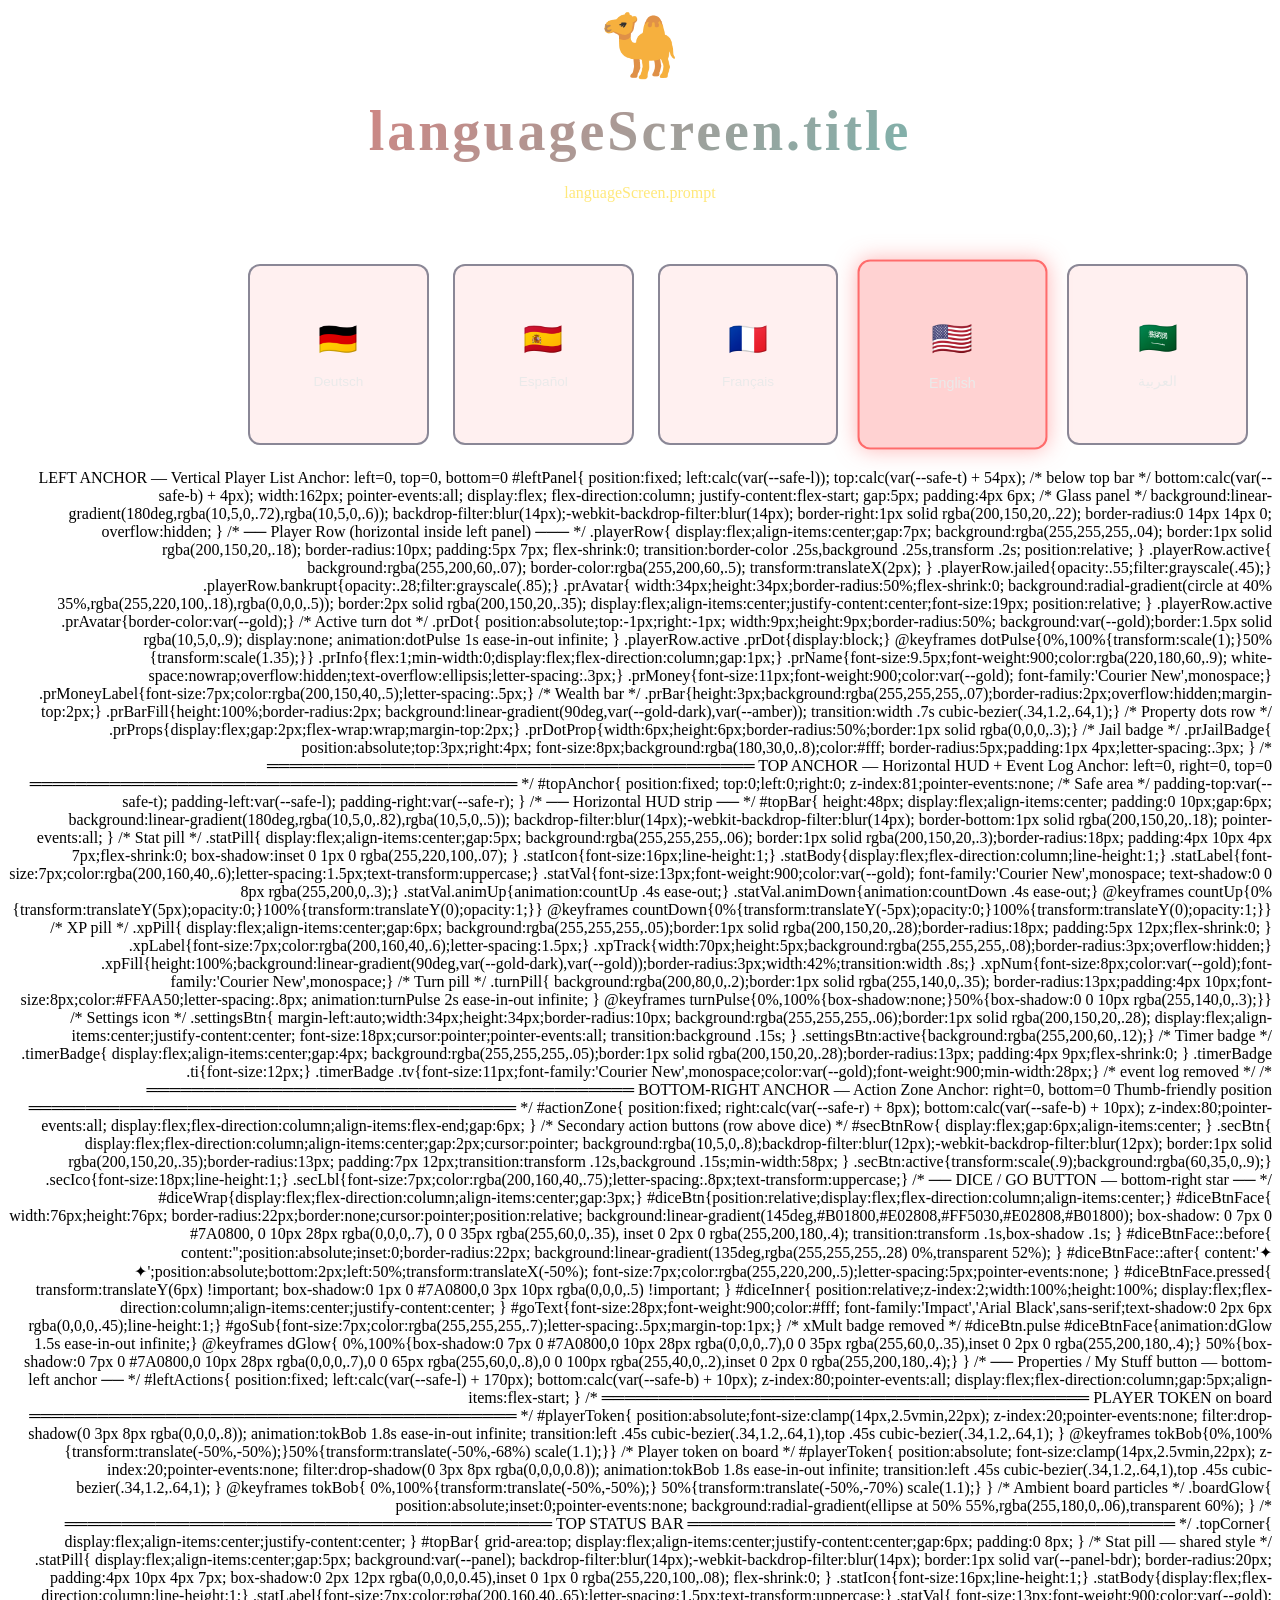
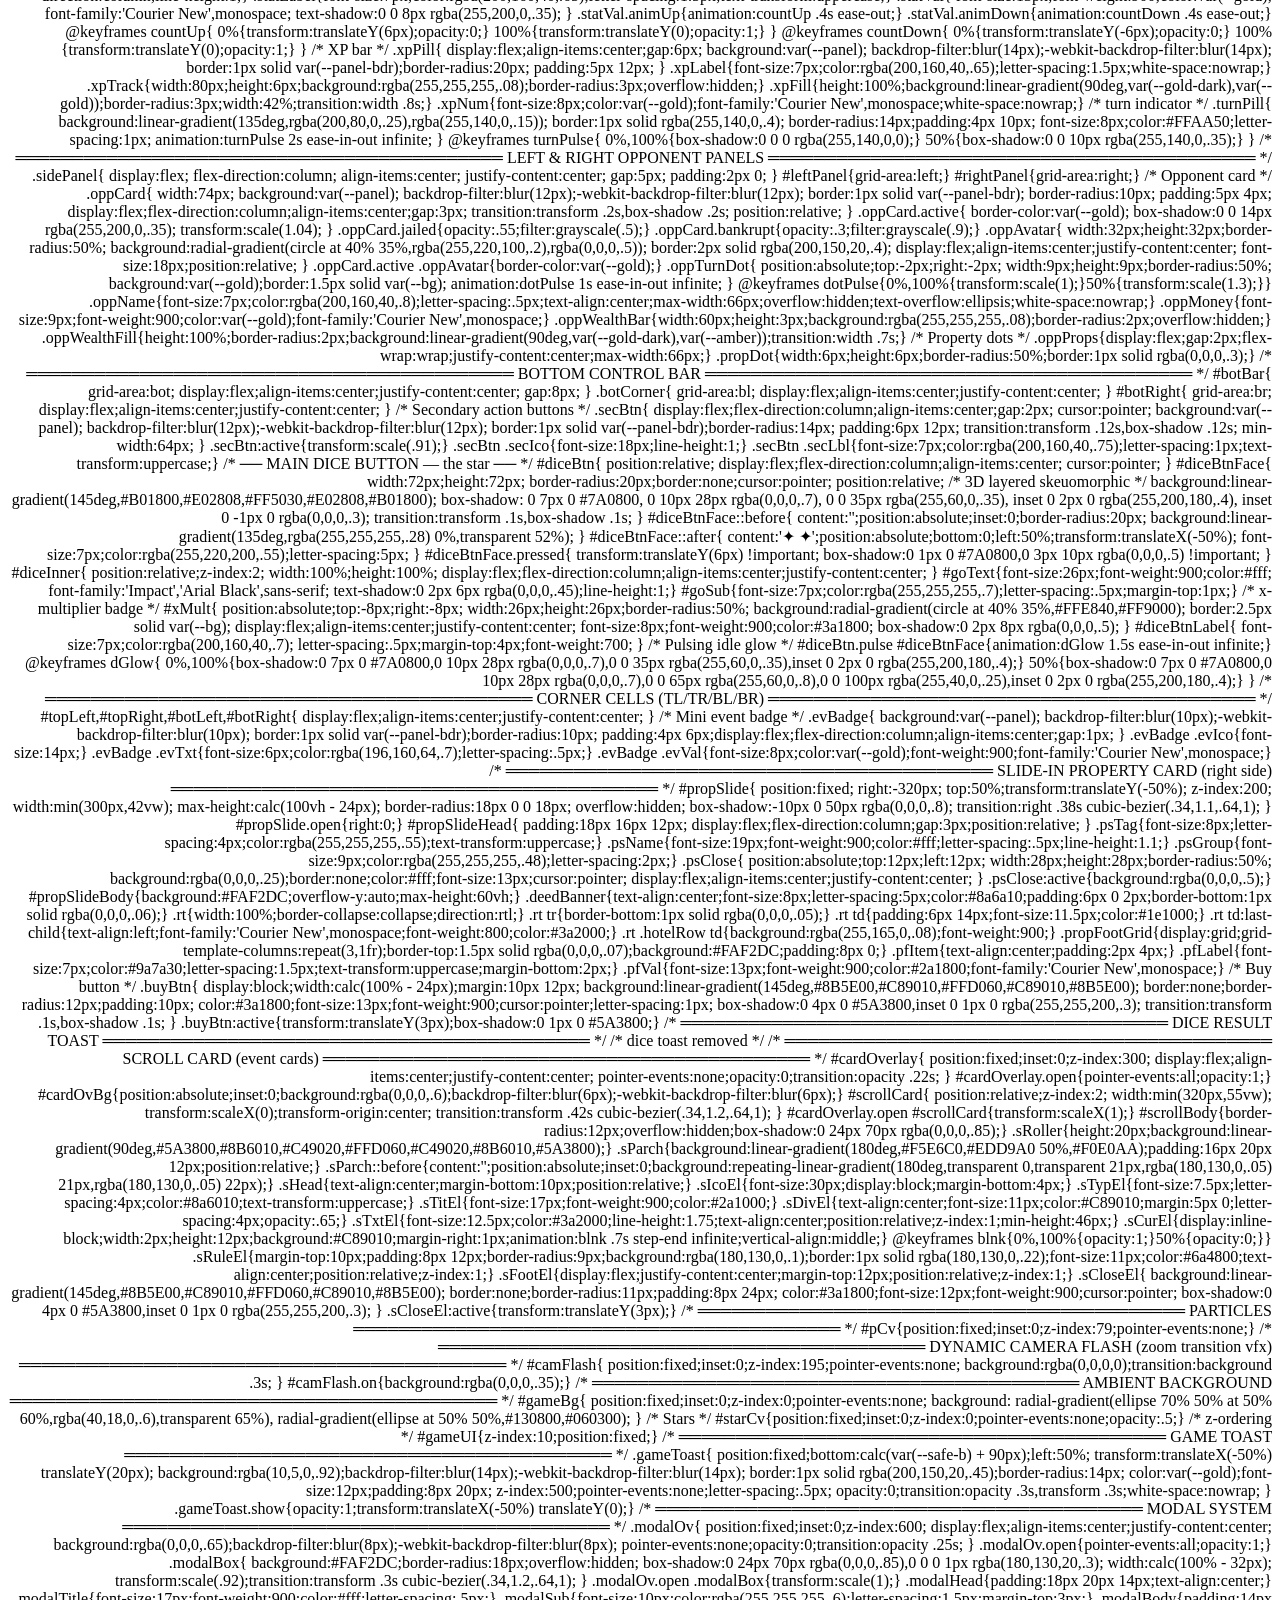
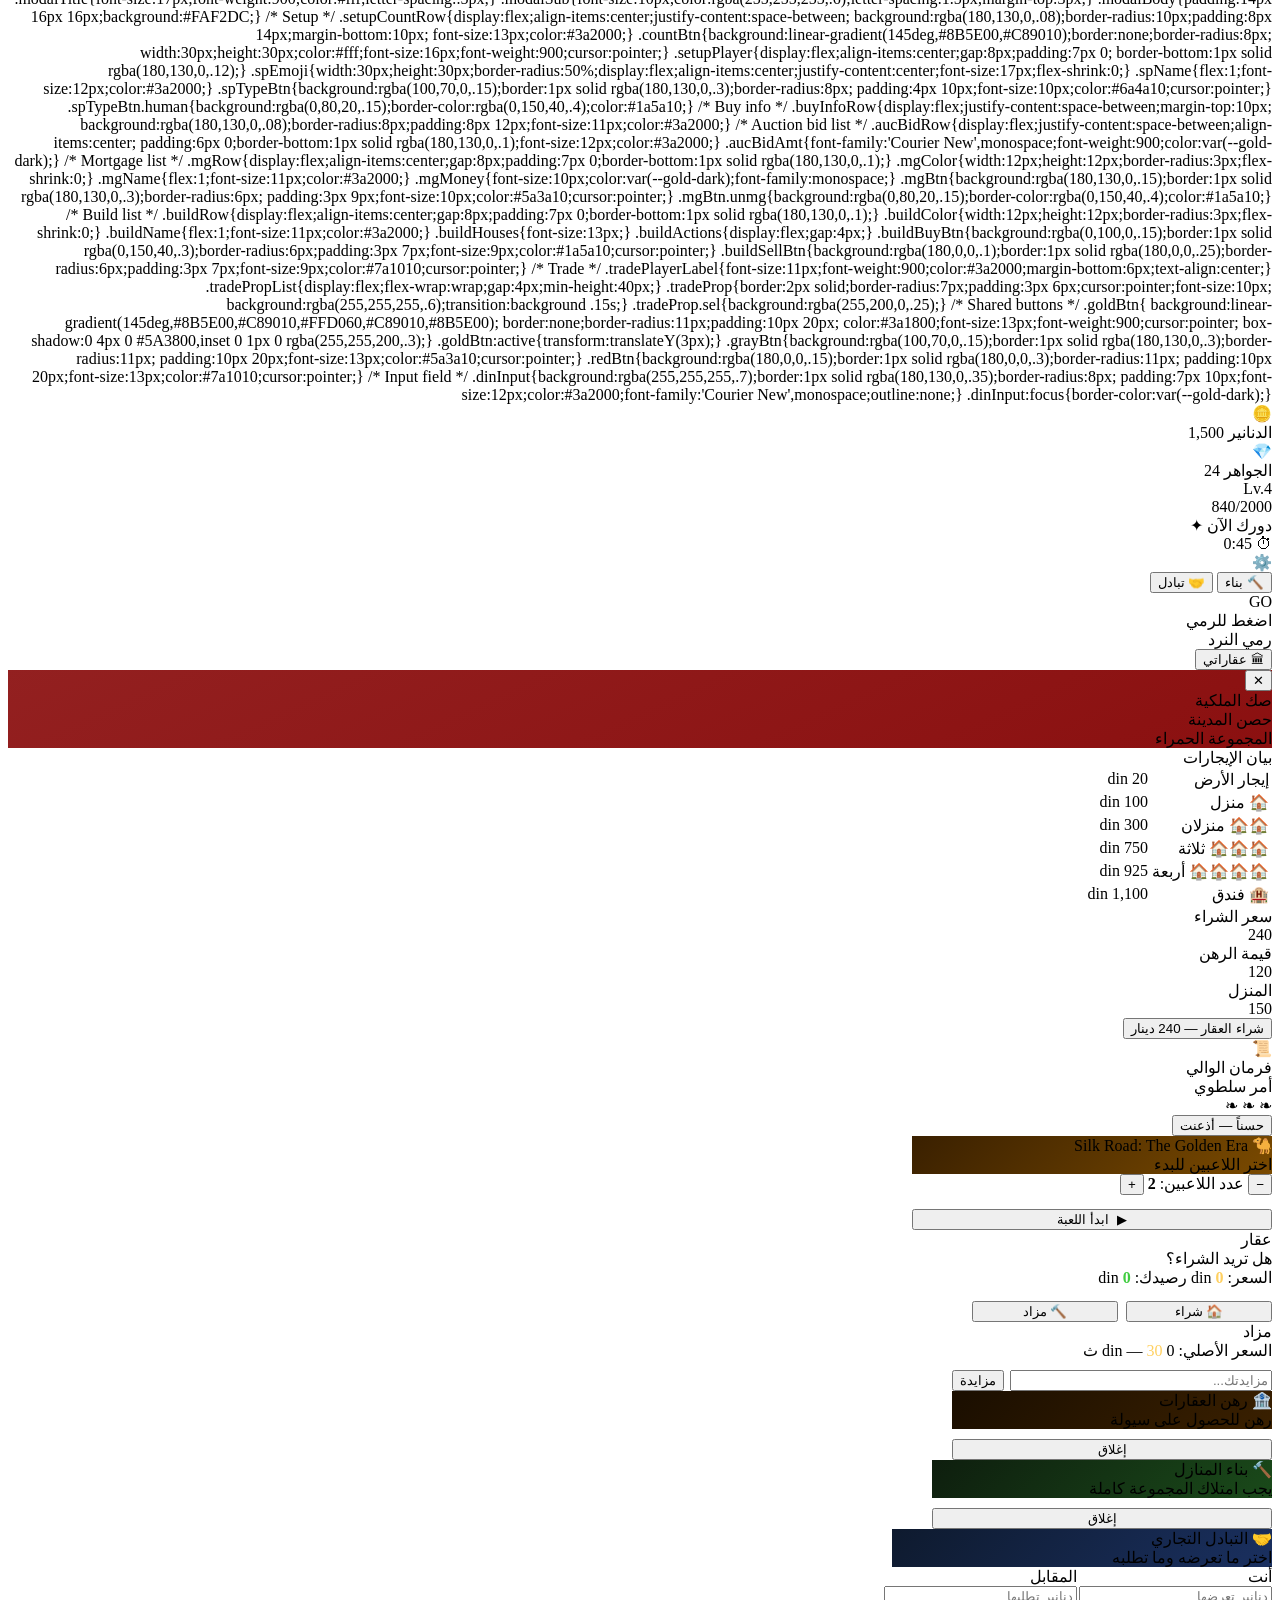
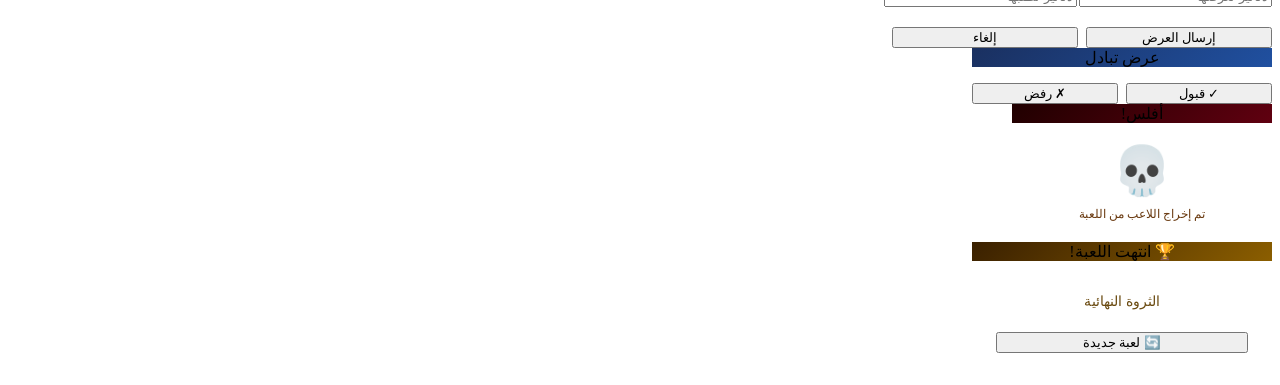
==== index.html @ a4ac985d "up" ====
<!DOCTYPE html>
<html lang="ar" dir="rtl">
<head>
  <meta charset="UTF-8">
  <meta name="viewport" content="width=device-width,initial-scale=1,maximum-scale=1,user-scalable=no,viewport-fit=cover">
  <title>درب الحرير 🐪</title>
  <link rel="stylesheet" href="./css/i18n.css">
</head>


<body>
  <div id="app"></div>

  <!-- Screen Scripts -->
<script src="js/system/i18n.js" type="module"></script>
    <script src="js/system/navigation.js" type="module"></script>

    <script src="js/screens/language.js" type="module"></script>
    <script src="js/screens/gamemode.js" type="module"></script>
    <script src="js/screens/newgame.js" type="module"></script>
    <script src="js/screens/game.js" type="module"></script>

    <script src="js/app.js" type="module"></script>

    <script src="js/main.js" type="module"></script>

</body>
</html>


LEFT ANCHOR — Vertical Player List
Anchor: left=0, top=0, bottom=0

#leftPanel{
  position:fixed;
  left:calc(var(--safe-l));
  top:calc(var(--safe-t) + 54px); /* below top bar */
  bottom:calc(var(--safe-b) + 4px);
  width:162px;
  pointer-events:all;
  display:flex;
  flex-direction:column;
  justify-content:flex-start;
  gap:5px;
  padding:4px 6px;
  /* Glass panel */
  background:linear-gradient(180deg,rgba(10,5,0,.72),rgba(10,5,0,.6));
  backdrop-filter:blur(14px);-webkit-backdrop-filter:blur(14px);
  border-right:1px solid rgba(200,150,20,.22);
  border-radius:0 14px 14px 0;
  overflow:hidden;
}

/* ── Player Row (horizontal inside left panel) ─── */
.playerRow{
  display:flex;align-items:center;gap:7px;
  background:rgba(255,255,255,.04);
  border:1px solid rgba(200,150,20,.18);
  border-radius:10px;
  padding:5px 7px;
  flex-shrink:0;
  transition:border-color .25s,background .25s,transform .2s;
  position:relative;
}
.playerRow.active{
  background:rgba(255,200,60,.07);
  border-color:rgba(255,200,60,.5);
  transform:translateX(2px);
}
.playerRow.jailed{opacity:.55;filter:grayscale(.45);}
.playerRow.bankrupt{opacity:.28;filter:grayscale(.85);}

.prAvatar{
  width:34px;height:34px;border-radius:50%;flex-shrink:0;
  background:radial-gradient(circle at 40% 35%,rgba(255,220,100,.18),rgba(0,0,0,.5));
  border:2px solid rgba(200,150,20,.35);
  display:flex;align-items:center;justify-content:center;font-size:19px;
  position:relative;
}
.playerRow.active .prAvatar{border-color:var(--gold);}

/* Active turn dot */
.prDot{
  position:absolute;top:-1px;right:-1px;
  width:9px;height:9px;border-radius:50%;
  background:var(--gold);border:1.5px solid rgba(10,5,0,.9);
  display:none;
  animation:dotPulse 1s ease-in-out infinite;
}
.playerRow.active .prDot{display:block;}
@keyframes dotPulse{0%,100%{transform:scale(1);}50%{transform:scale(1.35);}}

.prInfo{flex:1;min-width:0;display:flex;flex-direction:column;gap:1px;}
.prName{font-size:9.5px;font-weight:900;color:rgba(220,180,60,.9);
  white-space:nowrap;overflow:hidden;text-overflow:ellipsis;letter-spacing:.3px;}
.prMoney{font-size:11px;font-weight:900;color:var(--gold);
  font-family:'Courier New',monospace;}
.prMoneyLabel{font-size:7px;color:rgba(200,150,40,.5);letter-spacing:.5px;}

/* Wealth bar */
.prBar{height:3px;background:rgba(255,255,255,.07);border-radius:2px;overflow:hidden;margin-top:2px;}
.prBarFill{height:100%;border-radius:2px;
  background:linear-gradient(90deg,var(--gold-dark),var(--amber));
  transition:width .7s cubic-bezier(.34,1.2,.64,1);}

/* Property dots row */
.prProps{display:flex;gap:2px;flex-wrap:wrap;margin-top:2px;}
.prDotProp{width:6px;height:6px;border-radius:50%;border:1px solid rgba(0,0,0,.3);}

/* Jail badge */
.prJailBadge{
  position:absolute;top:3px;right:4px;
  font-size:8px;background:rgba(180,30,0,.8);color:#fff;
  border-radius:5px;padding:1px 4px;letter-spacing:.3px;
}

/* ═══════════════════════════════════════════
   TOP ANCHOR — Horizontal HUD + Event Log
   Anchor: left=0, right=0, top=0
═══════════════════════════════════════════ */
#topAnchor{
  position:fixed;
  top:0;left:0;right:0;
  z-index:81;pointer-events:none;
  /* Safe area */
  padding-top:var(--safe-t);
  padding-left:var(--safe-l);
  padding-right:var(--safe-r);
}

/* ── Horizontal HUD strip ── */
#topBar{
  height:48px;
  display:flex;align-items:center;
  padding:0 10px;gap:6px;
  background:linear-gradient(180deg,rgba(10,5,0,.82),rgba(10,5,0,.5));
  backdrop-filter:blur(14px);-webkit-backdrop-filter:blur(14px);
  border-bottom:1px solid rgba(200,150,20,.18);
  pointer-events:all;
}

/* Stat pill */
.statPill{
  display:flex;align-items:center;gap:5px;
  background:rgba(255,255,255,.06);
  border:1px solid rgba(200,150,20,.3);border-radius:18px;
  padding:4px 10px 4px 7px;flex-shrink:0;
  box-shadow:inset 0 1px 0 rgba(255,220,100,.07);
}
.statIcon{font-size:16px;line-height:1;}
.statBody{display:flex;flex-direction:column;line-height:1;}
.statLabel{font-size:7px;color:rgba(200,160,40,.6);letter-spacing:1.5px;text-transform:uppercase;}
.statVal{font-size:13px;font-weight:900;color:var(--gold);
  font-family:'Courier New',monospace;
  text-shadow:0 0 8px rgba(255,200,0,.3);}
.statVal.animUp{animation:countUp .4s ease-out;}
.statVal.animDown{animation:countDown .4s ease-out;}
@keyframes countUp{0%{transform:translateY(5px);opacity:0;}100%{transform:translateY(0);opacity:1;}}
@keyframes countDown{0%{transform:translateY(-5px);opacity:0;}100%{transform:translateY(0);opacity:1;}}

/* XP pill */
.xpPill{
  display:flex;align-items:center;gap:6px;
  background:rgba(255,255,255,.05);border:1px solid rgba(200,150,20,.28);border-radius:18px;
  padding:5px 12px;flex-shrink:0;
}
.xpLabel{font-size:7px;color:rgba(200,160,40,.6);letter-spacing:1.5px;}
.xpTrack{width:70px;height:5px;background:rgba(255,255,255,.08);border-radius:3px;overflow:hidden;}
.xpFill{height:100%;background:linear-gradient(90deg,var(--gold-dark),var(--gold));border-radius:3px;width:42%;transition:width .8s;}
.xpNum{font-size:8px;color:var(--gold);font-family:'Courier New',monospace;}

/* Turn pill */
.turnPill{
  background:rgba(200,80,0,.2);border:1px solid rgba(255,140,0,.35);
  border-radius:13px;padding:4px 10px;font-size:8px;color:#FFAA50;letter-spacing:.8px;
  animation:turnPulse 2s ease-in-out infinite;
}
@keyframes turnPulse{0%,100%{box-shadow:none;}50%{box-shadow:0 0 10px rgba(255,140,0,.3);}}

/* Settings icon */
.settingsBtn{
  margin-left:auto;width:34px;height:34px;border-radius:10px;
  background:rgba(255,255,255,.06);border:1px solid rgba(200,150,20,.28);
  display:flex;align-items:center;justify-content:center;
  font-size:18px;cursor:pointer;pointer-events:all;
  transition:background .15s;
}
.settingsBtn:active{background:rgba(255,200,60,.12);}

/* Timer badge */
.timerBadge{
  display:flex;align-items:center;gap:4px;
  background:rgba(255,255,255,.05);border:1px solid rgba(200,150,20,.28);border-radius:13px;
  padding:4px 9px;flex-shrink:0;
}
.timerBadge .ti{font-size:12px;}
.timerBadge .tv{font-size:11px;font-family:'Courier New',monospace;color:var(--gold);font-weight:900;min-width:28px;}

/* event log removed */

/* ═══════════════════════════════════════════
   BOTTOM-RIGHT ANCHOR — Action Zone
   Anchor: right=0, bottom=0
   Thumb-friendly position
═══════════════════════════════════════════ */
#actionZone{
  position:fixed;
  right:calc(var(--safe-r) + 8px);
  bottom:calc(var(--safe-b) + 10px);
  z-index:80;pointer-events:all;
  display:flex;flex-direction:column;align-items:flex-end;gap:6px;
}

/* Secondary action buttons (row above dice) */
#secBtnRow{
  display:flex;gap:6px;align-items:center;
}
.secBtn{
  display:flex;flex-direction:column;align-items:center;gap:2px;cursor:pointer;
  background:rgba(10,5,0,.8);backdrop-filter:blur(12px);-webkit-backdrop-filter:blur(12px);
  border:1px solid rgba(200,150,20,.35);border-radius:13px;
  padding:7px 12px;transition:transform .12s,background .15s;min-width:58px;
}
.secBtn:active{transform:scale(.9);background:rgba(60,35,0,.9);}
.secIco{font-size:18px;line-height:1;}
.secLbl{font-size:7px;color:rgba(200,160,40,.75);letter-spacing:.8px;text-transform:uppercase;}

/* ── DICE / GO BUTTON — bottom-right star ── */
#diceWrap{display:flex;flex-direction:column;align-items:center;gap:3px;}
#diceBtn{position:relative;display:flex;flex-direction:column;align-items:center;}

#diceBtnFace{
  width:76px;height:76px;
  border-radius:22px;border:none;cursor:pointer;position:relative;
  background:linear-gradient(145deg,#B01800,#E02808,#FF5030,#E02808,#B01800);
  box-shadow:
    0 7px 0 #7A0800,
    0 10px 28px rgba(0,0,0,.7),
    0 0 35px rgba(255,60,0,.35),
    inset 0 2px 0 rgba(255,200,180,.4);
  transition:transform .1s,box-shadow .1s;
}
#diceBtnFace::before{
  content:'';position:absolute;inset:0;border-radius:22px;
  background:linear-gradient(135deg,rgba(255,255,255,.28) 0%,transparent 52%);
}
#diceBtnFace::after{
  content:'✦ ✦';position:absolute;bottom:2px;left:50%;transform:translateX(-50%);
  font-size:7px;color:rgba(255,220,200,.5);letter-spacing:5px;pointer-events:none;
}
#diceBtnFace.pressed{
  transform:translateY(6px) !important;
  box-shadow:0 1px 0 #7A0800,0 3px 10px rgba(0,0,0,.5) !important;
}
#diceInner{
  position:relative;z-index:2;width:100%;height:100%;
  display:flex;flex-direction:column;align-items:center;justify-content:center;
}
#goText{font-size:28px;font-weight:900;color:#fff;
  font-family:'Impact','Arial Black',sans-serif;text-shadow:0 2px 6px rgba(0,0,0,.45);line-height:1;}
#goSub{font-size:7px;color:rgba(255,255,255,.7);letter-spacing:.5px;margin-top:1px;}
/* xMult badge removed */
#diceBtn.pulse #diceBtnFace{animation:dGlow 1.5s ease-in-out infinite;}
@keyframes dGlow{
  0%,100%{box-shadow:0 7px 0 #7A0800,0 10px 28px rgba(0,0,0,.7),0 0 35px rgba(255,60,0,.35),inset 0 2px 0 rgba(255,200,180,.4);}
  50%{box-shadow:0 7px 0 #7A0800,0 10px 28px rgba(0,0,0,.7),0 0 65px rgba(255,60,0,.8),0 0 100px rgba(255,40,0,.2),inset 0 2px 0 rgba(255,200,180,.4);}
}

/* ── Properties / My Stuff button — bottom-left anchor ── */
#leftActions{
  position:fixed;
  left:calc(var(--safe-l) + 170px);
  bottom:calc(var(--safe-b) + 10px);
  z-index:80;pointer-events:all;
  display:flex;flex-direction:column;gap:5px;align-items:flex-start;
}

/* ═══════════════════════════════════════════
   PLAYER TOKEN on board
═══════════════════════════════════════════ */
#playerToken{
  position:absolute;font-size:clamp(14px,2.5vmin,22px);
  z-index:20;pointer-events:none;
  filter:drop-shadow(0 3px 8px rgba(0,0,0,.8));
  animation:tokBob 1.8s ease-in-out infinite;
  transition:left .45s cubic-bezier(.34,1.2,.64,1),top .45s cubic-bezier(.34,1.2,.64,1);
}
@keyframes tokBob{0%,100%{transform:translate(-50%,-50%);}50%{transform:translate(-50%,-68%) scale(1.1);}}

/* Player token on board */
#playerToken{
  position:absolute;
  font-size:clamp(14px,2.5vmin,22px);
  z-index:20;pointer-events:none;
  filter:drop-shadow(0 3px 8px rgba(0,0,0,0.8));
  animation:tokBob 1.8s ease-in-out infinite;
  transition:left .45s cubic-bezier(.34,1.2,.64,1),top .45s cubic-bezier(.34,1.2,.64,1);
}
@keyframes tokBob{
  0%,100%{transform:translate(-50%,-50%);}
  50%{transform:translate(-50%,-70%) scale(1.1);}
}

/* Ambient board particles */
.boardGlow{
  position:absolute;inset:0;pointer-events:none;
  background:radial-gradient(ellipse at 50% 55%,rgba(255,180,0,.06),transparent 60%);
}

/* ═══════════════════════════════════════════
   TOP STATUS BAR
═══════════════════════════════════════════ */
.topCorner{
  display:flex;align-items:center;justify-content:center;
}
#topBar{
  grid-area:top;
  display:flex;align-items:center;justify-content:center;gap:6px;
  padding:0 8px;
}

/* Stat pill — shared style */
.statPill{
  display:flex;align-items:center;gap:5px;
  background:var(--panel);
  backdrop-filter:blur(14px);-webkit-backdrop-filter:blur(14px);
  border:1px solid var(--panel-bdr);
  border-radius:20px;
  padding:4px 10px 4px 7px;
  box-shadow:0 2px 12px rgba(0,0,0,0.45),inset 0 1px 0 rgba(255,220,100,.08);
  flex-shrink:0;
}
.statIcon{font-size:16px;line-height:1;}
.statBody{display:flex;flex-direction:column;line-height:1;}
.statLabel{font-size:7px;color:rgba(200,160,40,.65);letter-spacing:1.5px;text-transform:uppercase;}
.statVal{
  font-size:13px;font-weight:900;color:var(--gold);
  font-family:'Courier New',monospace;
  text-shadow:0 0 8px rgba(255,200,0,.35);
}
.statVal.animUp{animation:countUp .4s ease-out;}
.statVal.animDown{animation:countDown .4s ease-out;}
@keyframes countUp{
  0%{transform:translateY(6px);opacity:0;}
  100%{transform:translateY(0);opacity:1;}
}
@keyframes countDown{
  0%{transform:translateY(-6px);opacity:0;}
  100%{transform:translateY(0);opacity:1;}
}

/* XP bar */
.xpPill{
  display:flex;align-items:center;gap:6px;
  background:var(--panel);
  backdrop-filter:blur(14px);-webkit-backdrop-filter:blur(14px);
  border:1px solid var(--panel-bdr);border-radius:20px;
  padding:5px 12px;
}
.xpLabel{font-size:7px;color:rgba(200,160,40,.65);letter-spacing:1.5px;white-space:nowrap;}
.xpTrack{width:80px;height:6px;background:rgba(255,255,255,.08);border-radius:3px;overflow:hidden;}
.xpFill{height:100%;background:linear-gradient(90deg,var(--gold-dark),var(--gold));border-radius:3px;width:42%;transition:width .8s;}
.xpNum{font-size:8px;color:var(--gold);font-family:'Courier New',monospace;white-space:nowrap;}

/* turn indicator */
.turnPill{
  background:linear-gradient(135deg,rgba(200,80,0,.25),rgba(255,140,0,.15));
  border:1px solid rgba(255,140,0,.4);
  border-radius:14px;padding:4px 10px;
  font-size:8px;color:#FFAA50;letter-spacing:1px;
  animation:turnPulse 2s ease-in-out infinite;
}
@keyframes turnPulse{
  0%,100%{box-shadow:0 0 0 rgba(255,140,0,0);}
  50%{box-shadow:0 0 10px rgba(255,140,0,.35);}
}

/* ═══════════════════════════════════════════
   LEFT & RIGHT OPPONENT PANELS
═══════════════════════════════════════════ */
.sidePanel{
  display:flex;
  flex-direction:column;
  align-items:center;
  justify-content:center;
  gap:5px;
  padding:2px 0;
}
#leftPanel{grid-area:left;}
#rightPanel{grid-area:right;}

/* Opponent card */
.oppCard{
  width:74px;
  background:var(--panel);
  backdrop-filter:blur(12px);-webkit-backdrop-filter:blur(12px);
  border:1px solid var(--panel-bdr);
  border-radius:10px;
  padding:5px 4px;
  display:flex;flex-direction:column;align-items:center;gap:3px;
  transition:transform .2s,box-shadow .2s;
  position:relative;
}
.oppCard.active{
  border-color:var(--gold);
  box-shadow:0 0 14px rgba(255,200,0,.35);
  transform:scale(1.04);
}
.oppCard.jailed{opacity:.55;filter:grayscale(.5);}
.oppCard.bankrupt{opacity:.3;filter:grayscale(.9);}

.oppAvatar{
  width:32px;height:32px;border-radius:50%;
  background:radial-gradient(circle at 40% 35%,rgba(255,220,100,.2),rgba(0,0,0,.5));
  border:2px solid rgba(200,150,20,.4);
  display:flex;align-items:center;justify-content:center;
  font-size:18px;position:relative;
}
.oppCard.active .oppAvatar{border-color:var(--gold);}
.oppTurnDot{
  position:absolute;top:-2px;right:-2px;
  width:9px;height:9px;border-radius:50%;
  background:var(--gold);border:1.5px solid var(--bg);
  animation:dotPulse 1s ease-in-out infinite;
}
@keyframes dotPulse{0%,100%{transform:scale(1);}50%{transform:scale(1.3);}}

.oppName{font-size:7px;color:rgba(200,160,40,.8);letter-spacing:.5px;text-align:center;max-width:66px;overflow:hidden;text-overflow:ellipsis;white-space:nowrap;}
.oppMoney{font-size:9px;font-weight:900;color:var(--gold);font-family:'Courier New',monospace;}
.oppWealthBar{width:60px;height:3px;background:rgba(255,255,255,.08);border-radius:2px;overflow:hidden;}
.oppWealthFill{height:100%;border-radius:2px;background:linear-gradient(90deg,var(--gold-dark),var(--amber));transition:width .7s;}

/* Property dots */
.oppProps{display:flex;gap:2px;flex-wrap:wrap;justify-content:center;max-width:66px;}
.propDot{width:6px;height:6px;border-radius:50%;border:1px solid rgba(0,0,0,.3);}

/* ═══════════════════════════════════════════
   BOTTOM CONTROL BAR
═══════════════════════════════════════════ */
#botBar{
  grid-area:bot;
  display:flex;align-items:center;justify-content:center;
  gap:8px;
}
.botCorner{
  grid-area:bl;
  display:flex;align-items:center;justify-content:center;
}
#botRight{
  grid-area:br;
  display:flex;align-items:center;justify-content:center;
}

/* Secondary action buttons */
.secBtn{
  display:flex;flex-direction:column;align-items:center;gap:2px;
  cursor:pointer;
  background:var(--panel);
  backdrop-filter:blur(12px);-webkit-backdrop-filter:blur(12px);
  border:1px solid var(--panel-bdr);border-radius:14px;
  padding:6px 12px;
  transition:transform .12s,box-shadow .12s;
  min-width:64px;
}
.secBtn:active{transform:scale(.91);}
.secBtn .secIco{font-size:18px;line-height:1;}
.secBtn .secLbl{font-size:7px;color:rgba(200,160,40,.75);letter-spacing:1px;text-transform:uppercase;}

/* ── MAIN DICE BUTTON — the star ── */
#diceBtn{
  position:relative;
  display:flex;flex-direction:column;align-items:center;
  cursor:pointer;
}

#diceBtnFace{
  width:72px;height:72px;
  border-radius:20px;border:none;cursor:pointer;
  position:relative;
  /* 3D layered skeuomorphic */
  background:linear-gradient(145deg,#B01800,#E02808,#FF5030,#E02808,#B01800);
  box-shadow:
    0 7px 0 #7A0800,
    0 10px 28px rgba(0,0,0,.7),
    0 0 35px rgba(255,60,0,.35),
    inset 0 2px 0 rgba(255,200,180,.4),
    inset 0 -1px 0 rgba(0,0,0,.3);
  transition:transform .1s,box-shadow .1s;
}
#diceBtnFace::before{
  content:'';position:absolute;inset:0;border-radius:20px;
  background:linear-gradient(135deg,rgba(255,255,255,.28) 0%,transparent 52%);
}
#diceBtnFace::after{
  content:'✦ ✦';position:absolute;bottom:0;left:50%;transform:translateX(-50%);
  font-size:7px;color:rgba(255,220,200,.55);letter-spacing:5px;
}
#diceBtnFace.pressed{
  transform:translateY(6px) !important;
  box-shadow:0 1px 0 #7A0800,0 3px 10px rgba(0,0,0,.5) !important;
}
#diceInner{
  position:relative;z-index:2;
  width:100%;height:100%;
  display:flex;flex-direction:column;align-items:center;justify-content:center;
}
#goText{font-size:26px;font-weight:900;color:#fff;
  font-family:'Impact','Arial Black',sans-serif;
  text-shadow:0 2px 6px rgba(0,0,0,.45);line-height:1;}
#goSub{font-size:7px;color:rgba(255,255,255,.7);letter-spacing:.5px;margin-top:1px;}

/* x-multiplier badge */
#xMult{
  position:absolute;top:-8px;right:-8px;
  width:26px;height:26px;border-radius:50%;
  background:radial-gradient(circle at 40% 35%,#FFE840,#FF9000);
  border:2.5px solid var(--bg);
  display:flex;align-items:center;justify-content:center;
  font-size:8px;font-weight:900;color:#3a1800;
  box-shadow:0 2px 8px rgba(0,0,0,.5);
}
#diceBtnLabel{
  font-size:7px;color:rgba(200,160,40,.7);
  letter-spacing:.5px;margin-top:4px;font-weight:700;
}

/* Pulsing idle glow */
#diceBtn.pulse #diceBtnFace{animation:dGlow 1.5s ease-in-out infinite;}
@keyframes dGlow{
  0%,100%{box-shadow:0 7px 0 #7A0800,0 10px 28px rgba(0,0,0,.7),0 0 35px rgba(255,60,0,.35),inset 0 2px 0 rgba(255,200,180,.4);}
  50%{box-shadow:0 7px 0 #7A0800,0 10px 28px rgba(0,0,0,.7),0 0 65px rgba(255,60,0,.8),0 0 100px rgba(255,40,0,.25),inset 0 2px 0 rgba(255,200,180,.4);}
}

/* ═══════════════════════════════════════════
   CORNER CELLS (TL/TR/BL/BR)
═══════════════════════════════════════════ */
#topLeft,#topRight,#botLeft,#botRight{
  display:flex;align-items:center;justify-content:center;
}
/* Mini event badge */
.evBadge{
  background:var(--panel);
  backdrop-filter:blur(10px);-webkit-backdrop-filter:blur(10px);
  border:1px solid var(--panel-bdr);border-radius:10px;
  padding:4px 6px;display:flex;flex-direction:column;align-items:center;gap:1px;
}
.evBadge .evIco{font-size:14px;}
.evBadge .evTxt{font-size:6px;color:rgba(196,160,64,.7);letter-spacing:.5px;}
.evBadge .evVal{font-size:8px;color:var(--gold);font-weight:900;font-family:'Courier New',monospace;}

/* ═══════════════════════════════════════════
   SLIDE-IN PROPERTY CARD (right side)
═══════════════════════════════════════════ */
#propSlide{
  position:fixed;
  right:-320px;
  top:50%;transform:translateY(-50%);
  z-index:200;
  width:min(300px,42vw);
  max-height:calc(100vh - 24px);
  border-radius:18px 0 0 18px;
  overflow:hidden;
  box-shadow:-10px 0 50px rgba(0,0,0,.8);
  transition:right .38s cubic-bezier(.34,1.1,.64,1);
}
#propSlide.open{right:0;}

#propSlideHead{
  padding:18px 16px 12px;
  display:flex;flex-direction:column;gap:3px;position:relative;
}
.psTag{font-size:8px;letter-spacing:4px;color:rgba(255,255,255,.55);text-transform:uppercase;}
.psName{font-size:19px;font-weight:900;color:#fff;letter-spacing:.5px;line-height:1.1;}
.psGroup{font-size:9px;color:rgba(255,255,255,.48);letter-spacing:2px;}
.psClose{
  position:absolute;top:12px;left:12px;
  width:28px;height:28px;border-radius:50%;
  background:rgba(0,0,0,.25);border:none;color:#fff;font-size:13px;cursor:pointer;
  display:flex;align-items:center;justify-content:center;
}
.psClose:active{background:rgba(0,0,0,.5);}

#propSlideBody{background:#FAF2DC;overflow-y:auto;max-height:60vh;}
.deedBanner{text-align:center;font-size:8px;letter-spacing:5px;color:#8a6a10;padding:6px 0 2px;border-bottom:1px solid rgba(0,0,0,.06);}
.rt{width:100%;border-collapse:collapse;direction:rtl;}
.rt tr{border-bottom:1px solid rgba(0,0,0,.05);}
.rt td{padding:6px 14px;font-size:11.5px;color:#1e1000;}
.rt td:last-child{text-align:left;font-family:'Courier New',monospace;font-weight:800;color:#3a2000;}
.rt .hotelRow td{background:rgba(255,165,0,.08);font-weight:900;}
.propFootGrid{display:grid;grid-template-columns:repeat(3,1fr);border-top:1.5px solid rgba(0,0,0,.07);background:#FAF2DC;padding:8px 0;}
.pfItem{text-align:center;padding:2px 4px;}
.pfLabel{font-size:7px;color:#9a7a30;letter-spacing:1.5px;text-transform:uppercase;margin-bottom:2px;}
.pfVal{font-size:13px;font-weight:900;color:#2a1800;font-family:'Courier New',monospace;}

/* Buy button */
.buyBtn{
  display:block;width:calc(100% - 24px);margin:10px 12px;
  background:linear-gradient(145deg,#8B5E00,#C89010,#FFD060,#C89010,#8B5E00);
  border:none;border-radius:12px;padding:10px;
  color:#3a1800;font-size:13px;font-weight:900;cursor:pointer;letter-spacing:1px;
  box-shadow:0 4px 0 #5A3800,inset 0 1px 0 rgba(255,255,200,.3);
  transition:transform .1s,box-shadow .1s;
}
.buyBtn:active{transform:translateY(3px);box-shadow:0 1px 0 #5A3800;}

/* ═══════════════════════════════════════════
   DICE RESULT TOAST
═══════════════════════════════════════════ */
/* dice toast removed */

/* ═══════════════════════════════════════════
   SCROLL CARD (event cards)
═══════════════════════════════════════════ */
#cardOverlay{
  position:fixed;inset:0;z-index:300;
  display:flex;align-items:center;justify-content:center;
  pointer-events:none;opacity:0;transition:opacity .22s;
}
#cardOverlay.open{pointer-events:all;opacity:1;}
#cardOvBg{position:absolute;inset:0;background:rgba(0,0,0,.6);backdrop-filter:blur(6px);-webkit-backdrop-filter:blur(6px);}
#scrollCard{
  position:relative;z-index:2;
  width:min(320px,55vw);
  transform:scaleX(0);transform-origin:center;
  transition:transform .42s cubic-bezier(.34,1.2,.64,1);
}
#cardOverlay.open #scrollCard{transform:scaleX(1);}
#scrollBody{border-radius:12px;overflow:hidden;box-shadow:0 24px 70px rgba(0,0,0,.85);}
.sRoller{height:20px;background:linear-gradient(90deg,#5A3800,#8B6010,#C49020,#FFD060,#C49020,#8B6010,#5A3800);}
.sParch{background:linear-gradient(180deg,#F5E6C0,#EDD9A0 50%,#F0E0AA);padding:16px 20px 12px;position:relative;}
.sParch::before{content:'';position:absolute;inset:0;background:repeating-linear-gradient(180deg,transparent 0,transparent 21px,rgba(180,130,0,.05) 21px,rgba(180,130,0,.05) 22px);}
.sHead{text-align:center;margin-bottom:10px;position:relative;}
.sIcoEl{font-size:30px;display:block;margin-bottom:4px;}
.sTypEl{font-size:7.5px;letter-spacing:4px;color:#8a6010;text-transform:uppercase;}
.sTitEl{font-size:17px;font-weight:900;color:#2a1000;}
.sDivEl{text-align:center;font-size:11px;color:#C89010;margin:5px 0;letter-spacing:4px;opacity:.65;}
.sTxtEl{font-size:12.5px;color:#3a2000;line-height:1.75;text-align:center;position:relative;z-index:1;min-height:46px;}
.sCurEl{display:inline-block;width:2px;height:12px;background:#C89010;margin-right:1px;animation:blnk .7s step-end infinite;vertical-align:middle;}
@keyframes blnk{0%,100%{opacity:1;}50%{opacity:0;}}
.sRuleEl{margin-top:10px;padding:8px 12px;border-radius:9px;background:rgba(180,130,0,.1);border:1px solid rgba(180,130,0,.22);font-size:11px;color:#6a4800;text-align:center;position:relative;z-index:1;}
.sFootEl{display:flex;justify-content:center;margin-top:12px;position:relative;z-index:1;}
.sCloseEl{
  background:linear-gradient(145deg,#8B5E00,#C89010,#FFD060,#C89010,#8B5E00);
  border:none;border-radius:11px;padding:8px 24px;
  color:#3a1800;font-size:12px;font-weight:900;cursor:pointer;
  box-shadow:0 4px 0 #5A3800,inset 0 1px 0 rgba(255,255,200,.3);
}
.sCloseEl:active{transform:translateY(3px);}

/* ═══════════════════════════════════════════
   PARTICLES
═══════════════════════════════════════════ */
#pCv{position:fixed;inset:0;z-index:79;pointer-events:none;}

/* ═══════════════════════════════════════════
   DYNAMIC CAMERA FLASH (zoom transition vfx)
═══════════════════════════════════════════ */
#camFlash{
  position:fixed;inset:0;z-index:195;pointer-events:none;
  background:rgba(0,0,0,0);transition:background .3s;
}
#camFlash.on{background:rgba(0,0,0,.35);}

/* ═══════════════════════════════════════════
   AMBIENT BACKGROUND
═══════════════════════════════════════════ */
#gameBg{
  position:fixed;inset:0;z-index:0;pointer-events:none;
  background:
    radial-gradient(ellipse 70% 50% at 50% 60%,rgba(40,18,0,.6),transparent 65%),
    radial-gradient(ellipse at 50% 50%,#130800,#060300);
}
/* Stars */
#starCv{position:fixed;inset:0;z-index:0;pointer-events:none;opacity:.5;}

/* z-ordering */
#gameUI{z-index:10;position:fixed;}

/* ═══════════════════════════════════════════
   GAME TOAST
═══════════════════════════════════════════ */
.gameToast{
  position:fixed;bottom:calc(var(--safe-b) + 90px);left:50%;
  transform:translateX(-50%) translateY(20px);
  background:rgba(10,5,0,.92);backdrop-filter:blur(14px);-webkit-backdrop-filter:blur(14px);
  border:1px solid rgba(200,150,20,.45);border-radius:14px;
  color:var(--gold);font-size:12px;padding:8px 20px;
  z-index:500;pointer-events:none;letter-spacing:.5px;
  opacity:0;transition:opacity .3s,transform .3s;white-space:nowrap;
}
.gameToast.show{opacity:1;transform:translateX(-50%) translateY(0);}

/* ═══════════════════════════════════════════
   MODAL SYSTEM
═══════════════════════════════════════════ */
.modalOv{
  position:fixed;inset:0;z-index:600;
  display:flex;align-items:center;justify-content:center;
  background:rgba(0,0,0,.65);backdrop-filter:blur(8px);-webkit-backdrop-filter:blur(8px);
  pointer-events:none;opacity:0;transition:opacity .25s;
}
.modalOv.open{pointer-events:all;opacity:1;}
.modalBox{
  background:#FAF2DC;border-radius:18px;overflow:hidden;
  box-shadow:0 24px 70px rgba(0,0,0,.85),0 0 0 1px rgba(180,130,20,.3);
  width:calc(100% - 32px);
  transform:scale(.92);transition:transform .3s cubic-bezier(.34,1.2,.64,1);
}
.modalOv.open .modalBox{transform:scale(1);}
.modalHead{padding:18px 20px 14px;text-align:center;}
.modalTitle{font-size:17px;font-weight:900;color:#fff;letter-spacing:.5px;}
.modalSub{font-size:10px;color:rgba(255,255,255,.6);letter-spacing:1.5px;margin-top:3px;}
.modalBody{padding:14px 16px 16px;background:#FAF2DC;}

/* Setup */
.setupCountRow{display:flex;align-items:center;justify-content:space-between;
  background:rgba(180,130,0,.08);border-radius:10px;padding:8px 14px;margin-bottom:10px;
  font-size:13px;color:#3a2000;}
.countBtn{background:linear-gradient(145deg,#8B5E00,#C89010);border:none;border-radius:8px;
  width:30px;height:30px;color:#fff;font-size:16px;font-weight:900;cursor:pointer;}
.setupPlayer{display:flex;align-items:center;gap:8px;padding:7px 0;
  border-bottom:1px solid rgba(180,130,0,.12);}
.spEmoji{width:30px;height:30px;border-radius:50%;display:flex;align-items:center;justify-content:center;font-size:17px;flex-shrink:0;}
.spName{flex:1;font-size:12px;color:#3a2000;}
.spTypeBtn{background:rgba(100,70,0,.15);border:1px solid rgba(180,130,0,.3);border-radius:8px;
  padding:4px 10px;font-size:10px;color:#6a4a10;cursor:pointer;}
.spTypeBtn.human{background:rgba(0,80,20,.15);border-color:rgba(0,150,40,.4);color:#1a5a10;}

/* Buy info */
.buyInfoRow{display:flex;justify-content:space-between;margin-top:10px;
  background:rgba(180,130,0,.08);border-radius:8px;padding:8px 12px;font-size:11px;color:#3a2000;}

/* Auction bid list */
.aucBidRow{display:flex;justify-content:space-between;align-items:center;
  padding:6px 0;border-bottom:1px solid rgba(180,130,0,.1);font-size:12px;color:#3a2000;}
.aucBidAmt{font-family:'Courier New',monospace;font-weight:900;color:var(--gold-dark);}

/* Mortgage list */
.mgRow{display:flex;align-items:center;gap:8px;padding:7px 0;border-bottom:1px solid rgba(180,130,0,.1);}
.mgColor{width:12px;height:12px;border-radius:3px;flex-shrink:0;}
.mgName{flex:1;font-size:11px;color:#3a2000;}
.mgMoney{font-size:10px;color:var(--gold-dark);font-family:monospace;}
.mgBtn{background:rgba(180,130,0,.15);border:1px solid rgba(180,130,0,.3);border-radius:6px;
  padding:3px 9px;font-size:10px;color:#5a3a10;cursor:pointer;}
.mgBtn.unmg{background:rgba(0,80,20,.15);border-color:rgba(0,150,40,.4);color:#1a5a10;}

/* Build list */
.buildRow{display:flex;align-items:center;gap:8px;padding:7px 0;border-bottom:1px solid rgba(180,130,0,.1);}
.buildColor{width:12px;height:12px;border-radius:3px;flex-shrink:0;}
.buildName{flex:1;font-size:11px;color:#3a2000;}
.buildHouses{font-size:13px;}
.buildActions{display:flex;gap:4px;}
.buildBuyBtn{background:rgba(0,100,0,.15);border:1px solid rgba(0,150,40,.3);border-radius:6px;padding:3px 7px;font-size:9px;color:#1a5a10;cursor:pointer;}
.buildSellBtn{background:rgba(180,0,0,.1);border:1px solid rgba(180,0,0,.25);border-radius:6px;padding:3px 7px;font-size:9px;color:#7a1010;cursor:pointer;}

/* Trade */
.tradePlayerLabel{font-size:11px;font-weight:900;color:#3a2000;margin-bottom:6px;text-align:center;}
.tradePropList{display:flex;flex-wrap:wrap;gap:4px;min-height:40px;}
.tradeProp{border:2px solid;border-radius:7px;padding:3px 6px;cursor:pointer;font-size:10px;
  background:rgba(255,255,255,.6);transition:background .15s;}
.tradeProp.sel{background:rgba(255,200,0,.25);}

/* Shared buttons */
.goldBtn{
  background:linear-gradient(145deg,#8B5E00,#C89010,#FFD060,#C89010,#8B5E00);
  border:none;border-radius:11px;padding:10px 20px;
  color:#3a1800;font-size:13px;font-weight:900;cursor:pointer;
  box-shadow:0 4px 0 #5A3800,inset 0 1px 0 rgba(255,255,200,.3);}
.goldBtn:active{transform:translateY(3px);}
.grayBtn{background:rgba(100,70,0,.15);border:1px solid rgba(180,130,0,.3);border-radius:11px;
  padding:10px 20px;font-size:13px;color:#5a3a10;cursor:pointer;}
.redBtn{background:rgba(180,0,0,.15);border:1px solid rgba(180,0,0,.3);border-radius:11px;
  padding:10px 20px;font-size:13px;color:#7a1010;cursor:pointer;}

/* Input field */
.dinInput{background:rgba(255,255,255,.7);border:1px solid rgba(180,130,0,.35);border-radius:8px;
  padding:7px 10px;font-size:12px;color:#3a2000;font-family:'Courier New',monospace;outline:none;}
.dinInput:focus{border-color:var(--gold-dark);}
</style>
</head>

<!-- UI Screens -->
<script src="js/screens/language.js"></script>
<script src="js/screens/gamemode.js"></script>
<script src="js/screens/newgame.js"></script>
<script src="js/app.js"></script>

<body>
  <div id="app"></div>
</body>
</html>

  <!-- TOP ANCHOR: HUD + Event Log -->
  <div id="topAnchor">
    <div id="topBar">
      <!-- Money -->
      <div class="statPill">
        <div class="statIcon">🪙</div>
        <div class="statBody">
          <span class="statLabel">الدنانير</span>
          <span class="statVal" id="moneyVal">1,500</span>
        </div>
      </div>
      <!-- Gems -->
      <div class="statPill">
        <div class="statIcon">💎</div>
        <div class="statBody">
          <span class="statLabel">الجواهر</span>
          <span class="statVal" id="gemVal">24</span>
        </div>
      </div>
      <!-- XP -->
      <div class="xpPill">
        <span class="xpLabel">Lv.4</span>
        <div class="xpTrack"><div class="xpFill" id="xpFill"></div></div>
        <span class="xpNum" id="xpNum">840/2000</span>
      </div>
      <!-- Turn -->
      <div class="turnPill" id="turnPill">دورك الآن ✦</div>
      <!-- Timer -->
      <div class="timerBadge" style="margin-left:auto">
        <span class="ti">⏱</span>
        <span class="tv" id="timer">0:45</span>
      </div>
      <!-- Settings -->
      <div class="settingsBtn" onclick="document.getElementById('setupModal').classList.add('open')">⚙️</div>
    </div>
    <!-- Event Log strip -->
  </div>

  <!-- BOTTOM-RIGHT ANCHOR: Action Zone (thumb-friendly) -->
  <div id="actionZone">
    <!-- Secondary buttons row -->
    <div id="secBtnRow">
      <button class="secBtn" onclick="secAction('build')">
        <span class="secIco">🔨</span>
        <span class="secLbl">بناء</span>
      </button>
      <button class="secBtn" onclick="secAction('trade')">
        <span class="secIco">🤝</span>
        <span class="secLbl">تبادل</span>
      </button>
    </div>
    <!-- GO / Dice button -->
    <div id="diceWrap">
      <div id="diceBtn" class="pulse">
        <div id="diceBtnFace" onclick="rollDice()">
          <div id="diceInner">
            <div id="goText">GO</div>
            <div id="goSub">اضغط للرمي</div>
          </div>
        </div>
        <div id="diceBtnLabel">رمي النرد</div>
      </div>
    </div>
  </div>

  <!-- BOTTOM-LEFT ANCHOR: My Properties -->
  <div id="leftActions">
    <button class="secBtn" onclick="showPropSlide()">
      <span class="secIco">🏛</span>
      <span class="secLbl">عقاراتي</span>
    </button>
  </div>

</div><!-- /gameUI -->

<!-- SLIDE-IN PROPERTY CARD -->
<div id="propSlide">
  <div id="propSlideHead" style="background:linear-gradient(155deg,#8B1010EE,#8B1010)">
    <button class="psClose" onclick="hidePropSlide()">✕</button>
    <div class="psTag">صك الملكية</div>
    <div class="psName" id="psName">حصن المدينة</div>
    <div class="psGroup" id="psGroup">المجموعة الحمراء</div>
  </div>
  <div id="propSlideBody">
    <div class="deedBanner">بيان الإيجارات</div>
    <table class="rt">
      <tr><td>إيجار الأرض</td><td>20 din</td></tr>
      <tr><td>🏠 منزل</td><td>100 din</td></tr>
      <tr><td>🏠🏠 منزلان</td><td>300 din</td></tr>
      <tr><td>🏠🏠🏠 ثلاثة</td><td>750 din</td></tr>
      <tr><td>🏠🏠🏠🏠 أربعة</td><td>925 din</td></tr>
      <tr class="hotelRow"><td>🏨 فندق</td><td>1,100 din</td></tr>
    </table>
    <div class="propFootGrid">
      <div class="pfItem"><div class="pfLabel">سعر الشراء</div><div class="pfVal">240</div></div>
      <div class="pfItem"><div class="pfLabel">قيمة الرهن</div><div class="pfVal">120</div></div>
      <div class="pfItem"><div class="pfLabel">المنزل</div><div class="pfVal">150</div></div>
    </div>
    <button class="buyBtn">شراء العقار — 240 دينار</button>
  </div>
</div>

<!-- SCROLL / EVENT CARD OVERLAY -->
<div id="cardOverlay">
  <div id="cardOvBg"></div>
  <div id="scrollCard">
    <div id="scrollBody">
      <div class="sRoller"></div>
      <div class="sParch">
        <div class="sHead">
          <span class="sIcoEl" id="sIcoEl">📜</span>
          <div class="sTypEl" id="sTypEl">فرمان الوالي</div>
          <div class="sTitEl" id="sTitEl">أمر سلطوي</div>
          <div class="sDivEl">❧ ❧ ❧</div>
        </div>
        <div class="sTxtEl" id="sTxtEl"></div>
        <div class="sRuleEl" id="sRuleEl"></div>
        <div class="sFootEl">
          <button class="sCloseEl" onclick="closeCard()">حسناً — أذعنت</button>
        </div>
      </div>
      <div class="sRoller"></div>
    </div>
  </div>
</div>


<!-- ══ SETUP MODAL ══ -->

  <div class="modalBox" style="max-width:360px">
    <div class="modalHead" style="background:linear-gradient(135deg,#3A2000,#7A4A00)">
      <div class="modalTitle">🐪 Silk Road: The Golden Era</div>
      <div class="modalSub">اختر اللاعبين للبدء</div>
    </div>
    <div class="modalBody">
      <div class="setupCountRow">
        <button class="countBtn" onclick="setupCountChange(-1)">−</button>
        <span>عدد اللاعبين: <strong id="setupCountVal">2</strong></span>
        <button class="countBtn" onclick="setupCountChange(1)">+</button>
      </div>
      <div id="setupPlayerList"></div>
      <button class="goldBtn" style="margin-top:14px;width:100%" onclick="startGameFromSetup()">▶ &nbsp;ابدأ اللعبة</button>
    </div>
  </div>
</div>

<!-- ══ BUY MODAL ══ -->
<div id="buyModal" class="modalOv">
  <div class="modalBox" style="max-width:300px">
    <div class="modalHead" id="buyModalColor">
      <div class="modalTitle" id="buyModalTitle">عقار</div>
      <div class="modalSub">هل تريد الشراء؟</div>
    </div>
    <div class="modalBody">
      <table class="rt" id="buyModalRents"></table>
      <div class="buyInfoRow">
        <span>السعر: <strong id="buyModalPrice" style="color:#FFD060">0</strong> din</span>
        <span>رصيدك: <strong id="buyModalBalance" style="color:#40CC40">0</strong> din</span>
      </div>
      <div style="display:flex;gap:8px;margin-top:14px">
        <button class="goldBtn" style="flex:1" onclick="confirmBuy()">🏠 شراء</button>
        <button class="grayBtn" style="flex:1" onclick="rejectBuy()">🔨 مزاد</button>
      </div>
    </div>
  </div>
</div>

<!-- ══ AUCTION MODAL ══ -->
<div id="auctionModal" class="modalOv">
  <div class="modalBox" style="max-width:320px">
    <div class="modalHead" id="auctionPropColor">
      <div class="modalTitle" id="auctionPropName">مزاد</div>
      <div class="modalSub">السعر الأصلي: <span id="auctionOrigPrice">0</span> din — <span id="auctionTimer" style="color:#FFD060">30</span> ث</div>
    </div>
    <div class="modalBody">
      <div id="auctionBidList" style="margin-bottom:10px"></div>
      <div style="display:flex;gap:6px;align-items:center">
        <input id="auctionMyBidInput" type="number" placeholder="مزايدتك..." class="dinInput" style="flex:1">
        <button class="goldBtn" onclick="submitMyAuction()">مزايدة</button>
      </div>
    </div>
  </div>
</div>

<!-- ══ MORTGAGE MODAL ══ -->
<div id="mortgageModal" class="modalOv">
  <div class="modalBox" style="max-width:320px">
    <div class="modalHead" style="background:linear-gradient(135deg,#1a0e00,#3a2000)">
      <div class="modalTitle">🏦 رهن العقارات</div>
      <div class="modalSub">رهن للحصول على سيولة</div>
    </div>
    <div class="modalBody">
      <div id="mortgageList" style="max-height:240px;overflow-y:auto"></div>
      <button class="grayBtn" style="width:100%;margin-top:10px" onclick="document.getElementById('mortgageModal').classList.remove('open')">إغلاق</button>
    </div>
  </div>
</div>

<!-- ══ BUILD MODAL ══ -->
<div id="buildModal" class="modalOv">
  <div class="modalBox" style="max-width:340px">
    <div class="modalHead" style="background:linear-gradient(135deg,#0e1e0e,#1a4a1a)">
      <div class="modalTitle">🔨 بناء المنازل</div>
      <div class="modalSub">يجب امتلاك المجموعة كاملة</div>
    </div>
    <div class="modalBody">
      <div id="buildList" style="max-height:260px;overflow-y:auto"></div>
      <button class="grayBtn" style="width:100%;margin-top:10px" onclick="document.getElementById('buildModal').classList.remove('open')">إغلاق</button>
    </div>
  </div>
</div>

<!-- ══ TRADE MODAL ══ -->
<div id="tradeModal" class="modalOv">
  <div class="modalBox" style="max-width:380px">
    <div class="modalHead" style="background:linear-gradient(135deg,#0e1a2e,#1a3060)">
      <div class="modalTitle">🤝 التبادل التجاري</div>
      <div class="modalSub">اختر ما تعرضه وما تطلبه</div>
    </div>
    <div class="modalBody">
      <div style="display:grid;grid-template-columns:1fr 1fr;gap:10px">
        <div>
          <div class="tradePlayerLabel" id="tradeFromName">أنت</div>
          <input id="tradeFromMoney" type="number" placeholder="دنانير تعرضها" class="dinInput" style="width:100%;margin-bottom:6px">
          <div id="tradeFromProps" class="tradePropList"></div>
        </div>
        <div>
          <div class="tradePlayerLabel" id="tradeToName">المقابل</div>
          <input id="tradeToMoney" type="number" placeholder="دنانير تطلبها" class="dinInput" style="width:100%;margin-bottom:6px">
          <div id="tradeToProps" class="tradePropList"></div>
        </div>
      </div>
      <div style="display:flex;gap:8px;margin-top:14px">
        <button class="goldBtn" style="flex:1" onclick="submitTrade()">إرسال العرض</button>
        <button class="grayBtn" style="flex:1" onclick="document.getElementById('tradeModal').classList.remove('open')">إلغاء</button>
      </div>
    </div>
  </div>
</div>

<!-- ══ TRADE RESPONSE MODAL ══ -->
<div id="tradeResponseModal" class="modalOv">
  <div class="modalBox" style="max-width:300px;text-align:center">
    <div class="modalHead" style="background:linear-gradient(135deg,#1a3060,#2050A0)">
      <div class="modalTitle">عرض تبادل</div>
    </div>
    <div class="modalBody">
      <div id="tradeResDesc" style="font-size:13px;color:#3a2000;margin-bottom:16px;line-height:1.6"></div>
      <div style="display:flex;gap:8px">
        <button class="goldBtn" style="flex:1" onclick="executeTrade()">✓ قبول</button>
        <button class="redBtn" style="flex:1" onclick="rejectTrade()">✗ رفض</button>
      </div>
    </div>
  </div>
</div>

<!-- ══ BANKRUPT MODAL ══ -->
<div id="bankruptModal" class="modalOv">
  <div class="modalBox" style="max-width:260px;text-align:center">
    <div class="modalHead" style="background:linear-gradient(135deg,#200000,#600010)">
      <div class="modalTitle" id="bankruptName">أفلس!</div>
    </div>
    <div class="modalBody" style="text-align:center;padding:20px">
      <div style="font-size:48px">💀</div>
      <div style="font-size:12px;color:#6a3a10;margin-top:8px">تم إخراج اللاعب من اللعبة</div>
    </div>
  </div>
</div>

<!-- ══ GAME OVER MODAL ══ -->
<div id="gameOverModal" class="modalOv">
  <div class="modalBox" style="max-width:300px;text-align:center">
    <div class="modalHead" style="background:linear-gradient(135deg,#3A2000,#8B5E00)">
      <div class="modalTitle">🏆 انتهت اللعبة!</div>
    </div>
    <div class="modalBody" style="text-align:center;padding:24px">
      <div style="font-size:36px;margin-bottom:8px" id="gameOverWinner"></div>
      <div style="font-size:14px;color:#6a4a10;margin-bottom:4px">الثروة النهائية</div>
      <div style="font-size:24px;font-weight:900;color:#FFD060;font-family:monospace" id="gameOverMoney"></div>
      <button class="goldBtn" style="margin-top:18px;width:100%" onclick="location.reload()">🔄 لعبة جديدة</button>
    </div>
  </div>
</div>

<script>
'use strict';
// ══════════════════════════════════════════
// STARS (drawn once)
// ══════════════════════════════════════════
(()=>{
  const c=document.getElementById('starCv');
  c.width=window.innerWidth;c.height=window.innerHeight;
  const ctx=c.getContext('2d');
  for(let i=0;i<160;i++){
    const x=Math.random()*c.width,y=Math.random()*c.height*.8;
    const r=Math.random()*1.2,a=Math.random()*.5+.05;
    ctx.beginPath();ctx.arc(x,y,r,0,Math.PI*2);
    ctx.fillStyle=`rgba(255,215,140,${a})`;ctx.fill();
  }
})();

// ══════════════════════════════════════════
// PARTICLES
// ══════════════════════════════════════════
const pCV=document.getElementById('pCv');
pCV.width=innerWidth;pCV.height=innerHeight;
const pCX=pCV.getContext('2d');
let pPool=[];
(function pLoop(){
  pCX.clearRect(0,0,pCV.width,pCV.height);
  const now=performance.now();
  pPool=pPool.filter(p=>{
    const t=(now-p.b)/p.l;if(t>=1)return false;
    const e=1-t;p.vx*=.92;p.vy+=.25;p.x+=p.vx;p.y+=p.vy;
    pCX.globalAlpha=e*e;pCX.fillStyle=p.c;
    pCX.beginPath();pCX.arc(p.x,p.y,p.r*e,0,Math.PI*2);pCX.fill();
    return true;
  });
  pCX.globalAlpha=1;
  requestAnimationFrame(pLoop);
})();
function burst(x,y,n=14,big=false){
  const cs=['#FFE060','#FFC030','#FF9000','#FFEA80','#FF5020'];
  for(let i=0;i<n;i++){
    const a=Math.random()*Math.PI*2,sp=(big?3:2)+Math.random()*(big?6:4);
    pPool.push({x,y,vx:Math.cos(a)*sp,vy:Math.sin(a)*sp-2,
      r:(big?4:3)+Math.random()*(big?5:3),c:cs[i%cs.length],
      b:performance.now(),l:(big?900:600)+Math.random()*300});
  }
}

// ══════════════════════════════════════════
// HAPTIC
// ══════════════════════════════════════════
function haptic(t='light'){
  if(!navigator.vibrate)return;
  ({light:()=>navigator.vibrate(25),medium:()=>navigator.vibrate(55),
    heavy:()=>navigator.vibrate(100),success:()=>navigator.vibrate([25,40,25])}[t]||haptic)();
}

// ══════════════════════════════════════════
// AUDIO ENGINE
// ══════════════════════════════════════════
let AX=null;
function getAX(){if(!AX)AX=new(window.AudioContext||window.webkitAudioContext)();return AX;}
function tone(f,t='sine',d=.15,v=.07,dl=0){
  try{const ctx=getAX(),o=ctx.createOscillator(),g=ctx.createGain();
    o.type=t;o.frequency.value=f;
    g.gain.setValueAtTime(0,ctx.currentTime+dl);
    g.gain.linearRampToValueAtTime(v,ctx.currentTime+dl+.02);
    g.gain.exponentialRampToValueAtTime(.001,ctx.currentTime+dl+d);
    o.connect(g);g.connect(ctx.destination);
    o.start(ctx.currentTime+dl);o.stop(ctx.currentTime+dl+d+.05);
  }catch(e){}
}
function sndCoin(){[523,659,784,1047].forEach((f,i)=>tone(f,'sine',.12,.06,i*.06));}
function sndDice(){tone(200,'square',.08,.12);setTimeout(()=>tone(300,'square',.06,.08),80);}
function sndScroll(){[220,277,330].forEach((f,i)=>tone(f,'triangle',.22,.05,i*.08));}
function sndErr(){tone(150,'sawtooth',.15,.12);}
function sndJail(){tone(100,'sawtooth',.35,.15);setTimeout(()=>tone(80,'sawtooth',.25,.12),200);}

// ══════════════════════════════════════════
// MONEY LERP COUNTER
// ══════════════════════════════════════════
let dispMoney=1500,targMoney=1500;
function setMoney(v,animate=true){
  targMoney=Math.max(0,v);
  const el=document.getElementById('moneyVal');
  if(animate){
    el.classList.remove('animUp','animDown');void el.offsetWidth;
    el.classList.add(v>dispMoney?'animUp':'animDown');
  }
}
(function mLoop(){
  if(Math.abs(dispMoney-targMoney)>.5){
    dispMoney+=(targMoney-dispMoney)*.1;
    document.getElementById('moneyVal').textContent=Math.round(dispMoney).toLocaleString('en');
  }
  requestAnimationFrame(mLoop);
})();

// ══════════════════════════════════════════
// TIMER
// ══════════════════════════════════════════
let timerSec=45,timerRunning=false,timerInterval=null;
function startTimer(){
  timerRunning=true;timerSec=45;
  timerInterval=setInterval(()=>{
    if(--timerSec<=0){clearInterval(timerInterval);timerRunning=false;window.endTurn();}
    const m=~~(timerSec/60),s=timerSec%60;
    document.getElementById('timer').textContent=`${m}:${s<10?'0'+s:s}`;
  },1000);
}
function stopTimer(){clearInterval(timerInterval);timerRunning=false;}

// ══════════════════════════════════════════
// FULL MONOPOLY BOARD SVG BUILD
// ══════════════════════════════════════════
const B=660,C=96,S=(B-2*C)/9;
const PC={brown:'#5C3010',cyan:'#1A7A9A',purple:'#6B2FA0',orange:'#CC5500',
          red:'#8B1010',yellow:'#B8920A',green:'#1A5C2A',navy:'#0A1F6B'};
const SQ=[
  {id:0, t:'go'},
  {id:1, t:'prop',n:'نُزل الغريب',   c:PC.brown, p:60},
  {id:2, t:'lant',n:'الفانوس',i:'🪔'},
  {id:3, t:'prop',n:'مربط الخيل',    c:PC.brown, p:60},
  {id:4, t:'tax', n:'كمين',i:'⚔️',sub:200},
  {id:5, t:'gate',n:'بوابة النصر',   i:'🏛'},
  {id:6, t:'prop',n:'ساقية الوادي',  c:PC.cyan,  p:100},
  {id:7, t:'firm',n:'فرمان',i:'📜'},
  {id:8, t:'prop',n:'عين الحياة',    c:PC.cyan,  p:100},
  {id:9, t:'prop',n:'بحيرة الأمنيات',c:PC.cyan,  p:120},
  {id:10,t:'corn',n:'السجن',i:'⛓',bg:'#2A1000',s2:'زيارة'},
  {id:11,t:'prop',n:'سوق النحاسين', c:PC.purple,p:140},
  {id:12,t:'util',n:'آبار المياه',  i:'🪣'},
  {id:13,t:'prop',n:'حارة السجاد',  c:PC.purple,p:140},
  {id:14,t:'prop',n:'مصبغة الألوان',c:PC.purple,p:160},
  {id:15,t:'gate',n:'بوابة الشرق',  i:'🏛'},
  {id:16,t:'prop',n:'دار السكة',    c:PC.orange,p:180},
  {id:17,t:'lant',n:'الفانوس',i:'🪔'},
  {id:18,t:'prop',n:'مخزن السبائك', c:PC.orange,p:180},
  {id:19,t:'prop',n:'خزنة الوالي',  c:PC.orange,p:200},
  {id:20,t:'corn',n:'الاستراحة',    i:'☕',bg:'#181830',s2:'قف واسترح'},
  {id:21,t:'prop',n:'ثكنة الحرس',   c:PC.red,   p:220},
  {id:22,t:'firm',n:'فرمان',i:'📜'},
  {id:23,t:'prop',n:'برج المراقبة', c:PC.red,   p:220},
  {id:24,t:'prop',n:'حصن المدينة',  c:PC.red,   p:240},
  {id:25,t:'gate',n:'بوابة القلعة', i:'🏛'},
  {id:26,t:'prop',n:'سوق الحرير',   c:PC.yellow,p:260},
  {id:27,t:'prop',n:'ديوان التجارة',c:PC.yellow,p:260},
  {id:28,t:'util',n:'مشاعل الزيت', i:'🔦'},
  {id:29,t:'prop',n:'البورصة',       c:PC.yellow,p:280},
  {id:30,t:'corn',n:'اذهب للسجن',   i:'🔒',bg:'#380808',s2:'مباشرةً!'},
  {id:31,t:'prop',n:'حي الوزراء',   c:PC.green, p:300},
  {id:32,t:'prop',n:'ساحة الفرسان', c:PC.green, p:300},
  {id:33,t:'lant',n:'الفانوس',i:'🪔'},
  {id:34,t:'prop',n:'حدائق السلطان',c:PC.green, p:320},
  {id:35,t:'gate',n:'البوابة العالية',i:'🏛'},
  {id:36,t:'firm',n:'فرمان',i:'📜'},
  {id:37,t:'prop',n:'مدينة الذهب',  c:PC.navy,  p:350,ml:'navy'},
  {id:38,t:'tax', n:'إتاوة الفرسان',i:'🗡',sub:100},
  {id:39,t:'prop',n:'قصر الخلافة',  c:PC.navy,  p:400,ml:'navy'},
];
const sqMap={};SQ.forEach(s=>sqMap[s.id]=s);

const CB=18;
const specBg={lant:'rgba(200,148,8,.12)',firm:'rgba(90,8,8,.13)',gate:'rgba(10,10,90,.11)',util:'rgba(8,75,85,.11)',tax:'rgba(115,8,8,.11)'};

function buildCell(id,x,y,w,h,side){
  const s=sqMap[id];if(!s)return'';
  const cx=x+w/2,cy=y+h/2;
  const rot={bottom:0,right:-90,top:180,left:90}[side];
  if(s.t==='go'){
    const ay=cy+20;
    return`<g>
<defs><linearGradient id="goBg" x1="0%" y1="0%" x2="100%" y2="100%"><stop offset="0%" stop-color="#1A5A28"/><stop offset="100%" stop-color="#0C3418"/></linearGradient></defs>
<rect x="${x}" y="${y}" width="${w}" height="${h}" fill="url(#goBg)" stroke="#8B6914" stroke-width=".7"/>
<text x="${cx}" y="${cy-28}" text-anchor="middle" font-size="7.5" fill="rgba(160,255,140,.7)" font-family="Georgia,serif">انطلق</text>
<text x="${cx+1}" y="${cy-2}" text-anchor="middle" font-size="32" fill="rgba(0,0,0,.28)" font-weight="900" font-family="Impact,sans-serif">GO</text>
<text x="${cx}" y="${cy-3}" text-anchor="middle" font-size="32" fill="#FFFFFF" font-weight="900" font-family="Impact,sans-serif">GO</text>
<path d="M ${cx+20} ${ay} Q ${cx+2} ${ay+15} ${cx-20} ${ay}" fill="none" stroke="#FFD060" stroke-width="3.5" stroke-linecap="round"/>
<polygon points="${cx-20},${ay} ${cx-11},${ay-7} ${cx-11},${ay+7}" fill="#FFD060"/>
<text x="${cx}" y="${cy+39}" text-anchor="middle" font-size="6" fill="rgba(200,255,160,.5)" font-family="monospace">+200 din</text>
</g>`;
  }
  if(s.t==='corn'){
    return`<g>
<rect x="${x}" y="${y}" width="${w}" height="${h}" fill="${s.bg}" stroke="#8B6914" stroke-width=".7"/>
<text x="${cx}" y="${cy-17}" text-anchor="middle" font-size="26" dominant-baseline="middle">${s.i}</text>
<text x="${cx}" y="${cy+8}" text-anchor="middle" font-size="9" fill="#FFD060" font-weight="900" font-family="Georgia,serif">${s.n}</text>
${s.s2?`<text x="${cx}" y="${cy+22}" text-anchor="middle" font-size="6.5" fill="rgba(255,215,0,.45)">${s.s2}</text>`:''}
</g>`;
  }
  const nb=s.ml==='navy';
  const bg=s.t==='prop'?(nb?'url(#navyCell)':'rgba(255,250,232,.97)'):(specBg[s.t]||'rgba(245,232,200,.92)');
  let cbx=x,cby=y,cbw=w,cbh=CB;
  if(s.t==='prop'){
    if(side==='bottom'){cby=y;cbh=CB;cbw=w;}
    else if(side==='right'){cbx=x;cbw=CB;cbh=h;}
    else if(side==='top'){cby=y+h-CB;cbh=CB;cbw=w;}
    else{cbx=x+w-CB;cbw=CB;cbh=h;}
  }
  const bf=nb?'url(#navyBand)':(s.c||'#888');
  const nc=s.t==='firm'?'#6A0808':s.t==='lant'?'#6B4500':'#1a0800';
  let pt='';
  if(s.p)pt=`<text x="${cx}" y="${cy+19}" text-anchor="middle" font-size="5.8" fill="#3a2000" font-family="'Courier New',monospace" dominant-baseline="middle">${s.p} din</text>`;
  else if(s.sub)pt=`<text x="${cx}" y="${cy+19}" text-anchor="middle" font-size="6.5" fill="#8A0000" font-weight="bold" font-family="monospace" dominant-baseline="middle">-${s.sub} din</text>`;
  else if(s.t==='gate')pt=`<text x="${cx}" y="${cy+19}" text-anchor="middle" font-size="5.8" fill="#10105A" font-family="monospace" dominant-baseline="middle">200 din</text>`;
  else if(s.t==='util')pt=`<text x="${cx}" y="${cy+19}" text-anchor="middle" font-size="5.8" fill="#0A3A3A" font-family="monospace" dominant-baseline="middle">150 din</text>`;
  return`<g>
<rect x="${x}" y="${y}" width="${w}" height="${h}" fill="${bg}" stroke="#8B6914" stroke-width=".7"/>
${s.t==='prop'?`<rect x="${cbx}" y="${cby}" width="${cbw}" height="${cbh}" fill="${bf}"/>`:''}
<g transform="rotate(${rot},${cx},${cy})">
${s.i?`<text x="${cx}" y="${cy-9}" text-anchor="middle" font-size="13" dominant-baseline="middle">${s.i}</text>`:''}
<text x="${cx}" y="${cy+6}" text-anchor="middle" font-size="7.2" fill="${nc}" font-weight="800" font-family="Georgia,serif" dominant-baseline="middle">${s.n}</text>
${pt}
</g>
</g>`;
}

function s8(cx,cy,r1,r2){return Array.from({length:16},(_,i)=>{const a=i*Math.PI/8-Math.PI/2,r=i%2?r2:r1;return`${cx+r*Math.cos(a)},${cy+r*Math.sin(a)}`;}).join(' ');}

function buildBoard(){
  const mid=B/2;let cells='';
  for(let i=0;i<=10;i++){const ic=i===0||i===10,w=ic?C:S,x=i===0?B-C:i===10?0:B-C-i*S;cells+=buildCell(i,x,B-C,w,C,'bottom');}
  for(let i=0;i<9;i++)cells+=buildCell(11+i,0,B-C-(i+1)*S,C,S,'left');
  for(let i=0;i<=10;i++){const ic=i===0||i===10,w=ic?C:S,x=i===0?0:i===10?B-C:C+(i-1)*S;cells+=buildCell(20+i,x,0,w,C,'top');}
  for(let i=0;i<9;i++)cells+=buildCell(31+i,B-C,C+i*S,C,S,'right');
  document.getElementById('boardSvg').innerHTML=`
<defs>
<pattern id="bgTile" width="44" height="44" patternUnits="userSpaceOnUse"><rect width="44" height="44" fill="#1F1000"/><path d="M22 0L44 22L22 44L0 22Z" fill="none" stroke="#6B3A00" stroke-width=".55" opacity=".26"/><circle cx="22" cy="22" r="8.5" fill="none" stroke="#6B3A00" stroke-width=".28" opacity=".16"/></pattern>
<linearGradient id="parchment" x1="0%" y1="0%" x2="100%" y2="100%"><stop offset="0%" stop-color="#F5E6C0"/><stop offset="55%" stop-color="#EDDAA0"/><stop offset="100%" stop-color="#E0C470"/></linearGradient>
<radialGradient id="centerBg" cx="50%" cy="50%" r="55%"><stop offset="0%" stop-color="#2C1400" stop-opacity=".97"/><stop offset="100%" stop-color="#100600" stop-opacity=".99"/></radialGradient>
<linearGradient id="navyBand" x1="0%" y1="0%" x2="100%" y2="0%"><stop offset="0%" stop-color="#040C28"/><stop offset="50%" stop-color="#3858D8"/><stop offset="100%" stop-color="#040C28"/></linearGradient>
<linearGradient id="navyCell" x1="0%" y1="0%" x2="100%" y2="100%"><stop offset="0%" stop-color="#F0F4FF"/><stop offset="100%" stop-color="#D5DEFF"/></linearGradient>
<filter id="glow" x="-20%" y="-20%" width="140%" height="140%"><feGaussianBlur stdDeviation="3" result="b"/><feMerge><feMergeNode in="b"/><feMergeNode in="SourceGraphic"/></feMerge></filter>
</defs>
<rect width="${B}" height="${B}" fill="#0d0600"/>
<rect x="2" y="2" width="${B-4}" height="${B-4}" fill="url(#parchment)" rx="2"/>
<rect x="${C}" y="${C}" width="${B-2*C}" height="${B-2*C}" fill="url(#bgTile)" rx="2"/>
<rect x="${C}" y="${C}" width="${B-2*C}" height="${B-2*C}" fill="url(#centerBg)" rx="2"/>
${cells}
<rect x="${C}" y="${C}" width="${B-2*C}" height="${B-2*C}" fill="none" stroke="#8B6914" stroke-width="2"/>
<circle cx="${mid}" cy="${mid}" r="113" fill="none" stroke="#8B6914" stroke-width=".6" stroke-dasharray="6 4" opacity=".28"/>
<polygon points="${s8(mid,mid,97,44)}" fill="none" stroke="#8B6914" stroke-width=".8" opacity=".26"/>
<polygon points="${s8(mid,mid,97,44)}" fill="none" stroke="#C4A040" stroke-width=".4" opacity=".14" transform="rotate(22.5,${mid},${mid})"/>
${[0,45,90,135,180,225,270,315].map(a=>`<ellipse cx="${mid}" cy="${mid-57}" rx="9" ry="19" fill="none" stroke="#8B6914" stroke-width=".4" opacity=".18" transform="rotate(${a},${mid},${mid})"/>`).join('')}
<circle cx="${mid}" cy="${mid}" r="67" fill="#1C0C00" opacity=".9"/>
<circle cx="${mid}" cy="${mid}" r="64" fill="none" stroke="#C4A040" stroke-width="1.3" opacity=".47"/>
<rect x="${mid-92}" y="${mid-48}" width="72" height="57" rx="5" fill="rgba(180,130,0,.10)" stroke="rgba(200,160,0,.35)" stroke-width=".8"/>
<text x="${mid-56}" y="${mid-27}" text-anchor="middle" font-size="18">🪔</text>
<text x="${mid-56}" y="${mid-8}" text-anchor="middle" font-size="6.5" fill="#D4A020" font-weight="bold">الفانوس السحري</text>
<text x="${mid-56}" y="${mid+6}" text-anchor="middle" font-size="5" fill="rgba(210,160,20,.58)">ميزات فقط</text>
<rect x="${mid+20}" y="${mid-48}" width="72" height="57" rx="5" fill="rgba(80,10,10,.11)" stroke="rgba(150,40,40,.38)" stroke-width=".8"/>
<text x="${mid+56}" y="${mid-27}" text-anchor="middle" font-size="18">📜</text>
<text x="${mid+56}" y="${mid-8}" text-anchor="middle" font-size="6.5" fill="#C03030" font-weight="bold">فرمان الوالي</text>
<text x="${mid+56}" y="${mid+6}" text-anchor="middle" font-size="5" fill="rgba(190,60,60,.58)">عقوبات فقط</text>
<text x="${mid}" y="${mid+22}" text-anchor="middle" font-size="13" fill="#FFD060" font-weight="900" font-family="Impact,sans-serif" filter="url(#glow)" letter-spacing="2">SILK ROAD</text>
<text x="${mid}" y="${mid+37}" text-anchor="middle" font-size="8.5" fill="#C4A040">The Golden Era</text>
<text x="${mid}" y="${mid+52}" text-anchor="middle" font-size="8.5" fill="#C4A040" font-family="serif">🐪  درب الأمصار  🐪</text>
${[[C,C],[B-C,C],[C,B-C],[B-C,B-C]].map(([px,py])=>`<circle cx="${px}" cy="${py}" r="6" fill="#8B6914" opacity=".52"/>`).join('')}
<rect x="1" y="1" width="${B-2}" height="${B-2}" fill="none" stroke="#5A3808" stroke-width="5" rx="3"/>
<rect x="10" y="10" width="${B-20}" height="${B-20}" fill="none" stroke="#9B7A14" stroke-width="1.2" rx="2"/>`;
}
buildBoard();

// ══════════════════════════════════════════════════════════════════
//  ██████╗ █████╗ ███╗   ███╗███████╗██████╗  █████╗
// ██╔════╝██╔══██╗████╗ ████║██╔════╝██╔══██╗██╔══██╗
// ██║     ███████║██╔████╔██║█████╗  ██████╔╝███████║
// ██║     ██╔══██║██║╚██╔╝██║██╔══╝  ██╔══██╗██╔══██║
// ╚██████╗██║  ██║██║ ╚═╝ ██║███████╗██║  ██║██║  ██║
//  ╚═════╝╚═╝  ╚═╝╚═╝     ╚═╝╚══════╝╚═╝  ╚═╝╚═╝  ╚═╝
//  PROFESSIONAL 3-STATE CAMERA SYSTEM
//  State 1 — OVERVIEW  : full board, Orthographic-like, static
//  State 2 — FOLLOWER  : Lerp/SmoothDamp tracks token, 35% zoom-in
//  State 3 — EVENT     : snap to square + optional shake
// ══════════════════════════════════════════════════════════════════

const board = document.getElementById('boardGrid');
const boardWrap = document.getElementById('boardCanvas'); // parent for scale/translate

// ── Camera state machine ──────────────────────────────────────────
const CAM_STATE = { OVERVIEW: 'overview', FOLLOWER: 'follower', EVENT: 'event' };

// ── Current camera values (mutated by loop) ───────────────────────
const cam = {
  // Isometric tilt & spin (applied as CSS rotateX / rotateZ)
  tilt:   38,        // degrees — isometric golden angle
  spin:   45,        // degrees — 45° for diamond orientation
  // Orthographic-style scale (1 = full board fits viewport)
  scale:  1.0,       // current rendered scale
  // Pan offset in px — keeps token in frame with vertical bias
  panX:   0,
  panY:   0,
  // SmoothDamp velocities (like Unity Vector3.SmoothDamp)
  velScale: 0,
  velX:     0,
  velY:     0,
  velTilt:  0,
  velSpin:  0,
  // Shake
  shakeAmp: 0,
  shakeDec: 0,
  // Current state
  state:    CAM_STATE.OVERVIEW,
  // Follow target (SVG square index)
  followSq: 0,
  // Event target (SVG square index)
  eventSq:  0,
};

// ── Target values per state ──────────────────────────────────────
const CAM_CFG = {
  overview: {
    tilt: 38, spin: 45,
    scale: 1.0,       // show full board
    offsetY: 0,       // no offset — centred
    smoothTime: 0.55, // seconds (lower = snappier)
  },
  follower: {
    tilt: 30, spin: 45,
    scale: 1.38,      // 38% zoom-in on moving token
    offsetY: -0.08,   // shift token up so HUD has room at bottom
    smoothTime: 0.28, // snappier follow
  },
  event: {
    tilt: 26, spin: 45,
    scale: 1.55,      // strong close-up for dramatic events
    offsetY: -0.06,
    smoothTime: 0.18, // fastest — quick snap
  },
};

// ── Orthographic base: board SVG is 660×660, fits inside boardCanvas ──
// We map scale=1.0 → CSS scale that fills the container exactly.
// The CSS `width/height:min(100%,...)` in #boardGrid already does that.
// Our additional scale multiplier goes on top via CSS transform.

// ── Board centre in SVG coordinates ──────────────────────────────
const BOARD_CENTER_SVG = { x: 330, y: 330 };

// ── SmoothDamp helper (Unity-equivalent in JS) ───────────────────
function smoothDamp(current, target, velocity, smoothTime, dt) {
  // dt in seconds
  const omega = 2 / smoothTime;
  const x = omega * dt;
  const exp = 1 / (1 + x + 0.48 * x * x + 0.235 * x * x * x);
  const change = current - target;
  const temp = (velocity + omega * change) * dt;
  velocity = (velocity - omega * temp) * exp;
  const out = target + (change + temp) * exp;
  return { value: out, vel: velocity };
}

// ── Lerp helper ──────────────────────────────────────────────────
function lerp(a, b, t) { return a + (b - a) * t; }

// ── Apply current cam values to DOM ──────────────────────────────
function applyCam() {
  // Shake offset (Perlin-like: combine two sine waves)
  const now = performance.now() * 0.001;
  const sx = cam.shakeAmp * Math.sin(now * 47) * Math.cos(now * 31);
  const sy = cam.shakeAmp * Math.sin(now * 37) * Math.cos(now * 53);
  cam.shakeAmp = Math.max(0, cam.shakeAmp - cam.shakeDec * (1 / 60));

  const tx = cam.panX + sx;
  const ty = cam.panY + sy;

  board.style.transform =
    `perspective(900px) ` +
    `rotateX(${cam.tilt}deg) ` +
    `rotateZ(${cam.spin}deg) ` +
    `scale(${cam.scale}) ` +
    `translate(${tx}px, ${ty}px)`;
}

// ── Compute target pan to centre on a given SVG square ──────────
// The SVG coordinate → screen offset after tilt+spin is complex.
// We use a simplified linear approximation that works for top-down isometric.
function squarePanOffset(sqIdx, scaleMult) {
  const pos = SQ_CENTERS_GAME[sqIdx % 40];
  if (!pos) return { x: 0, y: 0 };
  const cfg = CAM_CFG[cam.state];
  const dx = (pos.x - BOARD_CENTER_SVG.x);  // SVG px from centre
  const dy = (pos.y - BOARD_CENTER_SVG.y);
  // After rotateX(38) the Y-axis is compressed; approximate factor ≈ cos(38°)
  const cosT = Math.cos(38 * Math.PI / 180);
  // Apply vertical offset (state-specific) — in proportion to board size (660px)
  const vOffset = cfg.offsetY * 660;
  return {
    x: -(dx) / scaleMult,                  // cancel out scale-induced drift
    y: -(dy * cosT) / scaleMult + vOffset / scaleMult,
  };
}

// ── Main camera update loop (runs every frame) ───────────────────
let lastCamT = 0;
(function camLoop(now) {
  requestAnimationFrame(camLoop);
  const dt = Math.min((now - lastCamT) / 1000, 0.05); // cap at 50ms
  if (dt <= 0) { lastCamT = now; return; }
  lastCamT = now;

  const cfg = CAM_CFG[cam.state];

  // ── Compute target scale & pan ────────────────────────────────
  let tgtScale = cfg.scale;
  let tgtPanX  = 0;
  let tgtPanY  = 0;

  if (cam.state === CAM_STATE.FOLLOWER) {
    const off = squarePanOffset(cam.followSq, tgtScale);
    tgtPanX = off.x;
    tgtPanY = off.y;
  } else if (cam.state === CAM_STATE.EVENT) {
    const off = squarePanOffset(cam.eventSq, tgtScale);
    tgtPanX = off.x;
    tgtPanY = off.y;
  }

  // ── SmoothDamp — scale ────────────────────────────────────────
  const sd = smoothDamp(cam.scale, tgtScale, cam.velScale, cfg.smoothTime, dt);
  cam.scale    = sd.value;
  cam.velScale = sd.vel;

  // ── SmoothDamp — pan X ────────────────────────────────────────
  const sdx = smoothDamp(cam.panX, tgtPanX, cam.velX, cfg.smoothTime, dt);
  cam.panX = sdx.value; cam.velX = sdx.vel;

  // ── SmoothDamp — pan Y ────────────────────────────────────────
  const sdy = smoothDamp(cam.panY, tgtPanY, cam.velY, cfg.smoothTime, dt);
  cam.panY = sdy.value; cam.velY = sdy.vel;

  // ── SmoothDamp — tilt (rotateX) ───────────────────────────────
  const sdt = smoothDamp(cam.tilt, cfg.tilt, cam.velTilt, cfg.smoothTime * 1.2, dt);
  cam.tilt = sdt.value; cam.velTilt = sdt.vel;

  // ── SmoothDamp — spin (rotateZ) ───────────────────────────────
  const sds = smoothDamp(cam.spin, cfg.spin, cam.velSpin, cfg.smoothTime * 1.2, dt);
  cam.spin = sds.value; cam.velSpin = sds.vel;

  applyCam();
})(0);

// ── Public API ────────────────────────────────────────────────────

/**
 * State 1 — OVERVIEW
 * Full board visible, no follow. Called after turn ends.
 */
function camOverview() {
  cam.state = CAM_STATE.OVERVIEW;
  document.getElementById('camFlash').classList.remove('on');
}

/**
 * State 2 — DYNAMIC FOLLOWER
 * Smooth Lerp/SmoothDamp tracking of moving token.
 * @param {number} sqIdx — current square index to follow
 */
function camFollowSquare(sqIdx) {
  cam.state    = CAM_STATE.FOLLOWER;
  cam.followSq = sqIdx;
}

/**
 * State 3 — EVENT FOCUS
 * Snap to a square on important events (Firman, property, jail, etc.)
 * @param {number} sqIdx
 * @param {boolean} shake — add camera shake (jail / big payment)
 * @param {'light'|'medium'|'heavy'} shakeLevel
 */
function camEventFocus(sqIdx, shake = false, shakeLevel = 'medium') {
  cam.state   = CAM_STATE.EVENT;
  cam.eventSq = sqIdx;
  document.getElementById('camFlash').classList.add('on');
  setTimeout(() => document.getElementById('camFlash').classList.remove('on'), 350);

  if (shake) {
    const shakeAmps = { light: 3.5, medium: 8, heavy: 16 };
    cam.shakeAmp = shakeAmps[shakeLevel] || 8;
    cam.shakeDec = cam.shakeAmp / (shakeLevel === 'heavy' ? 45 : 30); // decay per frame
    haptic(shakeLevel);
  }

  // After event resolves camera returns to overview
  // (game logic calls camOverview() when ready)
}

/**
 * Legacy shim — keeps all existing camAnimTo() calls working.
 * Maps old tilt/spin args → closest camera state.
 */
function camAnimTo(tilt, spin, dur = 500) {
  // Heuristic: tilt < 33 means zoom-in event, otherwise overview
  if (tilt <= 28) {
    cam.state   = CAM_STATE.EVENT;
    cam.eventSq = cam.followSq; // focus on last known token position
  } else if (tilt <= 33) {
    cam.state   = CAM_STATE.FOLLOWER;
  } else {
    cam.state   = CAM_STATE.OVERVIEW;
  }
}

// Apply initial overview state
camOverview();


// ══════════════════════════════════════════════════════════════════
//  ██████╗  █████╗ ███╗   ███╗███████╗    ███████╗███╗   ██╗ ██████╗
// ██╔════╝ ██╔══██╗████╗ ████║██╔════╝    ██╔════╝████╗  ██║██╔════╝
// ██║  ███╗███████║██╔████╔██║█████╗      █████╗  ██╔██╗ ██║██║  ███╗
// ██║   ██║██╔══██║██║╚██╔╝██║██╔══╝      ██╔══╝  ██║╚██╗██║██║   ██║
// ╚██████╔╝██║  ██║██║ ╚═╝ ██║███████╗    ███████╗██║ ╚████║╚██████╔╝
//  ╚═════╝ ╚═╝  ╚═╝╚═╝     ╚═╝╚══════╝    ╚══════╝╚═╝  ╚═══╝ ╚═════╝
//  SILK ROAD: THE GOLDEN ERA — Complete Game Logic v1.0
//  Integrates with: camAnimTo(), burst(), haptic(), tone*()
// ══════════════════════════════════════════════════════════════════

// ── BOARD DATA (rent tables, groups, prices) ──────────────────────
const BOARD_DATA = [
  // id, type, name, color, price, rentTable[0=bare,1,2,3,4,hotel], houseCost, mortgage, group
  {id:0,  type:'go'},
  {id:1,  type:'prop', n:'نُزل الغريب',    col:'#5C3010', price:60,  rent:[2,10,30,90,160,250],  hCost:50, mg:30, grp:'brown'},
  {id:2,  type:'lant', n:'الفانوس السحري', icon:'🪔'},
  {id:3,  type:'prop', n:'مربط الخيل',     col:'#5C3010', price:60,  rent:[4,20,60,180,320,450],  hCost:50, mg:30, grp:'brown'},
  {id:4,  type:'tax',  n:'كمين الطريق',    icon:'⚔️', amount:200},
  {id:5,  type:'gate', n:'بوابة النصر',    price:200, mg:100},
  {id:6,  type:'prop', n:'ساقية الوادي',   col:'#1A7A9A', price:100, rent:[6,30,90,270,400,550],  hCost:50, mg:50, grp:'cyan'},
  {id:7,  type:'firm', n:'فرمان الوالي',   icon:'📜'},
  {id:8,  type:'prop', n:'عين الحياة',     col:'#1A7A9A', price:100, rent:[6,30,90,270,400,550],  hCost:50, mg:50, grp:'cyan'},
  {id:9,  type:'prop', n:'بحيرة الأمنيات',col:'#1A7A9A', price:120, rent:[8,40,100,300,450,600],  hCost:50, mg:60, grp:'cyan'},
  {id:10, type:'jail'},
  {id:11, type:'prop', n:'سوق النحاسين',   col:'#6B2FA0', price:140, rent:[10,50,150,450,625,750], hCost:100,mg:70, grp:'purple'},
  {id:12, type:'util', n:'آبار المياه',    icon:'🪣'},
  {id:13, type:'prop', n:'حارة السجاد',    col:'#6B2FA0', price:140, rent:[10,50,150,450,625,750], hCost:100,mg:70, grp:'purple'},
  {id:14, type:'prop', n:'مصبغة الألوان',  col:'#6B2FA0', price:160, rent:[12,60,180,500,700,900], hCost:100,mg:80, grp:'purple'},
  {id:15, type:'gate', n:'بوابة الشرق',    price:200, mg:100},
  {id:16, type:'prop', n:'دار السكة',      col:'#CC5500', price:180, rent:[14,70,200,550,750,950], hCost:100,mg:90, grp:'orange'},
  {id:17, type:'lant', n:'الفانوس السحري', icon:'🪔'},
  {id:18, type:'prop', n:'مخزن السبائك',   col:'#CC5500', price:180, rent:[14,70,200,550,750,950], hCost:100,mg:90, grp:'orange'},
  {id:19, type:'prop', n:'خزنة الوالي',    col:'#CC5500', price:200, rent:[16,80,220,600,800,1000],hCost:100,mg:100,grp:'orange'},
  {id:20, type:'free'},
  {id:21, type:'prop', n:'ثكنة الحرس',     col:'#8B1010', price:220, rent:[18,90,250,700,875,1050],hCost:150,mg:110,grp:'red'},
  {id:22, type:'firm', n:'فرمان الوالي',   icon:'📜'},
  {id:23, type:'prop', n:'برج المراقبة',   col:'#8B1010', price:220, rent:[18,90,250,700,875,1050],hCost:150,mg:110,grp:'red'},
  {id:24, type:'prop', n:'حصن المدينة',    col:'#8B1010', price:240, rent:[20,100,300,750,925,1100],hCost:150,mg:120,grp:'red'},
  {id:25, type:'gate', n:'بوابة القلعة',   price:200, mg:100},
  {id:26, type:'prop', n:'سوق الحرير',     col:'#B8920A', price:260, rent:[22,110,330,800,975,1150],hCost:150,mg:130,grp:'yellow'},
  {id:27, type:'prop', n:'ديوان التجارة',  col:'#B8920A', price:260, rent:[22,110,330,800,975,1150],hCost:150,mg:130,grp:'yellow'},
  {id:28, type:'util', n:'مشاعل الزيت',   icon:'🔦'},
  {id:29, type:'prop', n:'البورصة',        col:'#B8920A', price:280, rent:[24,120,360,850,1025,1200],hCost:150,mg:140,grp:'yellow'},
  {id:30, type:'gojail'},
  {id:31, type:'prop', n:'حي الوزراء',     col:'#1A5C2A', price:300, rent:[26,130,390,900,1100,1275],hCost:200,mg:150,grp:'green'},
  {id:32, type:'prop', n:'ساحة الفرسان',   col:'#1A5C2A', price:300, rent:[26,130,390,900,1100,1275],hCost:200,mg:150,grp:'green'},
  {id:33, type:'lant', n:'الفانوس السحري', icon:'🪔'},
  {id:34, type:'prop', n:'حدائق السلطان',  col:'#1A5C2A', price:320, rent:[28,150,450,1000,1200,1400],hCost:200,mg:160,grp:'green'},
  {id:35, type:'gate', n:'البوابة العالية',price:200, mg:100},
  {id:36, type:'firm', n:'فرمان الوالي',   icon:'📜'},
  {id:37, type:'prop', n:'مدينة الذهب',    col:'#0A1F6B', price:350, rent:[35,175,500,1100,1300,1500],hCost:200,mg:175,grp:'navy'},
  {id:38, type:'tax',  n:'إتاوة الفرسان',  icon:'🗡', amount:100},
  {id:39, type:'prop', n:'قصر الخلافة',    col:'#0A1F6B', price:400, rent:[50,200,600,1400,1700,2000],hCost:200,mg:200,grp:'navy'},
];

// Group membership map
const GROUPS = {
  brown:['1','3'], cyan:['6','8','9'], purple:['11','13','14'],
  orange:['16','18','19'], red:['21','23','24'], yellow:['26','27','29'],
  green:['31','32','34'], navy:['37','39'], gate:['5','15','25','35'],
};

// Card decks
const LANTERN_CARDS=[
  {txt:'وجدت كنزاً مدفوناً في الصحراء!',  rule:'تجمع 200 دينار فوراً.', fn:p=>{p.money+=200;sndCoin();}},
  {txt:'مكافأة التاجر الأمين.',             rule:'+150 دينار.', fn:p=>{p.money+=150;sndCoin();}},
  {txt:'انتقل إلى انطلق.',                  rule:'واجمع 200 دينار.', fn:(p,gi)=>{moveTo(gi,0,true);}},
  {txt:'أعفيت من الضرائب هذه الجولة.',      rule:'بطاقة تُستخدم مرة واحدة.', fn:p=>{p.taxFree=true;}},
  {txt:'مبروك! ربحت في مسابقة التجار.',     rule:'+100 دينار.', fn:p=>{p.money+=100;sndCoin();}},
  {txt:'تسلّم هدية من الوالي.',             rule:'+75 دينار.', fn:p=>{p.money+=75;sndCoin();}},
];
const FIRMAN_CARDS=[
  {txt:'اذهب إلى السجن فوراً!',            rule:'لا تمر على انطلق.', fn:(p,gi)=>{sendToJail(gi);}},
  {txt:'ضريبة الأراضي المفاجئة.',           rule:'ادفع 150 ديناراً.', fn:(p,gi)=>{deductMoney(gi,150);}},
  {txt:'تراجع ثلاث خطوات.',                 rule:'بأمر الفرمان الملكي.', fn:(p,gi)=>{moveTo(gi,(p.sq-3+40)%40,false);}},
  {txt:'أصلح عقاراتك كلها.',               rule:'ادفع 40 لكل منزل و115 لكل فندق.', fn:(p,gi)=>{repairAll(gi);}},
  {txt:'تقديمة للخزينة.',                   rule:'ادفع 50 ديناراً.', fn:(p,gi)=>{deductMoney(gi,50);}},
  {txt:'توقف لدور واحد.',                   rule:'الفرمان يوقف تجارتك.', fn:p=>{p.skipTurn=true;}},
];

// ── GAME STATE ────────────────────────────────────────────────────
const G = {
  players: [],        // [{name,emoji,color,money,sq,props,houses,jailTurns,isBot,isBankrupt,skipTurn,taxFree,active}]
  turn: 0,            // current player index
  phase: 'setup',     // setup | playing | auction | trading | over
  props: {},          // {sqId: {owner, houses, mortgaged}} — property ownership
  doublesCount: 0,    // consecutive doubles
  auctionSq: -1,
  auctionBids: {},
  auctionTimer: null,
  tradeOffer: null,
  bankMoney: 20580,   // bank starts with this
};

// Player color palette
const PLAYER_COLORS = ['#FF4040','#4080FF','#40CC40','#FFD060','#FF80FF','#40DDDD'];
const PLAYER_EMOJIS = ['🐪','👑','⚔️','📚','⚓','💃'];

// ── SQUARE CENTERS (for token animation) ─────────────────────────
const SQ_CENTERS_GAME = [];
(()=>{
  const _B=660,_C=96,_S=(_B-2*_C)/9;
  for(let i=0;i<=10;i++){const ic=i===0||i===10,w=ic?_C:_S,x=i===0?_B-_C:i===10?0:_B-_C-i*_S;SQ_CENTERS_GAME[i]={x:x+w/2,y:_B-_C+_C/2};}
  for(let i=0;i<9;i++)SQ_CENTERS_GAME[11+i]={x:_C/2,y:_B-_C-(i+.5)*_S};
  for(let i=0;i<=10;i++){const ic=i===0||i===10,w=ic?_C:_S,x=i===0?0:i===10?_B-_C:_C+(i-1)*_S;SQ_CENTERS_GAME[20+i]={x:x+w/2,y:_C/2};}
  for(let i=0;i<9;i++)SQ_CENTERS_GAME[31+i]={x:_B-_C+_C/2,y:_C+(i+.5)*_S};
})();

// ═══════════════════════════════════════════════════════════════
// SETUP SCREEN
// ═══════════════════════════════════════════════════════════════
// Removed old setup modal functions


let setupPlayerCount=2;
let setupPlayerTypes=['human','bot','bot','bot','bot','bot']; // human/bot per slot

function renderSetupPlayers(){
  const list=document.getElementById('setupPlayerList');
  list.innerHTML='';
  for(let i=0;i<setupPlayerCount;i++){
    const isHuman=setupPlayerTypes[i]==='human';
    const div=document.createElement('div');div.className='setupPlayer';
    div.innerHTML=`
      <span class="spEmoji" style="background:${PLAYER_COLORS[i]}">${PLAYER_EMOJIS[i]}</span>
      <span class="spName">لاعب ${i+1}</span>
      <button class="spTypeBtn ${isHuman?'human':''}" onclick="togglePlayerType(${i})">
        ${isHuman?'👤 بشري':'🤖 بوت'}
      </button>`;
    list.appendChild(div);
  }
  document.getElementById('setupCountVal').textContent=setupPlayerCount;
}

function togglePlayerType(i){
  setupPlayerTypes[i]=setupPlayerTypes[i]==='human'?'bot':'human';
  renderSetupPlayers();
}

function setupCountChange(d){
  setupPlayerCount=Math.max(2,Math.min(6,setupPlayerCount+d));
  renderSetupPlayers();
}

function startGame(){
  // Hide newgame screen, show Monopoly game
  document.getElementById('gameUI').style.display = 'block';
  document.querySelectorAll('.screen').forEach(s => s.classList.remove('active'));
  
  // Init default game: 2 humans + 2 bots
  const players = [
    {name:'لاعب 1',emoji:'🐪',color:PLAYER_COLORS[0],money:1500,sq:0,props:[],jailTurns:0,isBot:false,isBankrupt:false,skipTurn:false,taxFree:false,active:true},
    {name:'لاعب 2',emoji:'👑',color:PLAYER_COLORS[1],money:1500,sq:0,props:[],jailTurns:0,isBot:false,isBankrupt:false,skipTurn:false,taxFree:false,active:true},
    {name:'لاعب 3 🤖',emoji:'⚔️',color:PLAYER_COLORS[2],money:1500,sq:0,props:[],jailTurns:0,isBot:true,isBankrupt:false,skipTurn:false,taxFree:false,active:true},
    {name:'لاعب 4 🤖',emoji:'📚',color:PLAYER_COLORS[3],money:1500,sq:0,props:[],jailTurns:0,isBot:true,isBankrupt:false,skipTurn:false,taxFree:false,active:true}
  ];
  
  initGame(players);
}


// ═══════════════════════════════════════════════════════════════
// GAME INIT
// ═══════════════════════════════════════════════════════════════
function initGame(players){
  G.players=players;G.turn=0;G.phase='playing';G.props={};G.doublesCount=0;
  G.bankMoney=20580;
  // Create token elements for each player
  createTokens();
  refreshOpponentPanels();
  refreshTopBar();
  startTurn(0);
}

function createTokens(){
  const svg=document.getElementById('boardSvg');
  // Remove old tokens
  svg.querySelectorAll('.gToken').forEach(e=>e.remove());
  G.players.forEach((p,i)=>{
    const g=document.createElementNS('http://www.w3.org/2000/svg','text');
    g.setAttribute('class','gToken');
    g.setAttribute('id',`tok${i}`);
    g.setAttribute('font-size','18');
    g.setAttribute('text-anchor','middle');
    g.setAttribute('dominant-baseline','middle');
    g.setAttribute('filter','url(#glow)');
    g.setAttribute('style','pointer-events:none;transition:x .4s cubic-bezier(.34,1.2,.64,1),y .4s cubic-bezier(.34,1.2,.64,1)');
    g.textContent=p.emoji;
    placeToken(g,0,i);
    svg.appendChild(g);
  });
}

function placeToken(el,sqIdx,playerIdx){
  const pos=SQ_CENTERS_GAME[sqIdx%40];
  // Offset so multiple tokens on same square don't overlap
  const offsets=[{dx:0,dy:0},{dx:12,dy:0},{dx:0,dy:12},{dx:-12,dy:0},{dx:0,dy:-12},{dx:8,dy:8}];
  const off=offsets[playerIdx%6];
  el.setAttribute('x',pos.x+off.dx);
  el.setAttribute('y',pos.y+off.dy);
}

function moveTokenAnim(playerIdx,toSq){
  const el=document.getElementById(`tok${playerIdx}`);
  if(el)placeToken(el,toSq,playerIdx);
}

// ═══════════════════════════════════════════════════════════════
// TURN MANAGEMENT
// ═══════════════════════════════════════════════════════════════
function startTurn(pidx){
  G.turn=pidx;G.doublesCount=0;
  const p=G.players[pidx];
  if(!p||p.isBankrupt){nextTurn();return;}

  // Handle skip turn (fرمان effect)
  if(p.skipTurn){p.skipTurn=false;toast(`${p.emoji} ${p.name} — دور مُوقَف بالفرمان`);setTimeout(()=>nextTurn(),1600);return;}

  refreshTopBar();
  refreshOpponentPanels();
  updateTurnPill(p);

  // Camera: State 1 — OVERVIEW while waiting for turn
  camOverview();

  if(p.isBot){
    // Bot waits then auto-rolls
    setTimeout(()=>doRollDice(),1000+Math.random()*800);
  } else {
    enableDiceBtn(true);
    startTimer();
  }
}

function nextTurn(){
  stopTimer();
  enableDiceBtn(false);
  let next=(G.turn+1)%G.players.length;
  let loops=0;
  while(G.players[next].isBankrupt){
    next=(next+1)%G.players.length;
    if(++loops>G.players.length){endGame();return;}
  }
  // Check win condition
  const active=G.players.filter(p=>!p.isBankrupt);
  if(active.length===1){endGame(active[0]);return;}
  setTimeout(()=>startTurn(next),600);
}

// ═══════════════════════════════════════════════════════════════
// DICE ROLL
// ═══════════════════════════════════════════════════════════════
const DICE_FACES=['⚀','⚁','⚂','⚃','⚄','⚅'];

function doRollDice(){
  if(G.phase!=='playing')return;
  enableDiceBtn(false);
  stopTimer();
  haptic('medium');sndDice();

  // Camera: State 3 — EVENT FOCUS (flash) then State 2 — FOLLOWER
  document.getElementById('camFlash').classList.add('on');
  setTimeout(() => document.getElementById('camFlash').classList.remove('on'), 380);

  const d1=~~(Math.random()*6)+1,d2=~~(Math.random()*6)+1;
  const total=d1+d2;
  const isDouble=d1===d2;
  if(isDouble)G.doublesCount++; else G.doublesCount=0;

  // Three doubles → jail
  if(G.doublesCount>=3){
    showDiceToast(d1,d2,`ثلاثة توائم! اذهب للسجن`);
    setTimeout(()=>sendToJail(G.turn),1400);
    return;
  }

  showDiceToast(d1,d2,`تتقدم ${total} خطوات`);

  const p=G.players[G.turn];

  // Jail logic: must roll double to escape (or pay)
  if(p.jailTurns>0){
    if(isDouble){p.jailTurns=0;toast(`${p.emoji} خرج من السجن بالتوائم!`);}
    else{
      p.jailTurns--;
      if(p.jailTurns===0){
        // Force pay fine if 3 turns elapsed
        deductMoney(G.turn,50);toast(`${p.emoji} دفع 50 ديناراً للخروج من السجن`);
      } else {
        toast(`${p.emoji} لا يزال في السجن (${p.jailTurns} دور متبقي)`);
        setTimeout(()=>{camAnimTo(38,45,600);nextTurn();},1800);
        return;
      }
    }
  }

  setTimeout(()=>{
    animateMovement(G.turn,total,()=>{
      // State 2 → State 1: return to overview after token lands
      camOverview();
      landOnSquare(G.turn,G.players[G.turn].sq);
      if(isDouble&&G.players[G.turn].jailTurns===0){
        setTimeout(()=>{toast(`${G.players[G.turn].emoji} توائم! ارم النرد مجدداً`);startTurn(G.turn);},1400);
      }
    });
  },1800);
}

function animateMovement(pidx,steps,onDone){
  const p=G.players[pidx];
  let moved=0;
  const iv=setInterval(()=>{
    moved++;
    const prev=p.sq;
    p.sq=(p.sq+1)%40;
    if(p.sq===0&&moved>0){p.money+=200;sndCoin();toast(`${p.emoji} مرّ على انطلق +200 💰`);}
    moveTokenAnim(pidx,p.sq);
    // State 2 — FOLLOWER: smooth camera tracks token square by square
    camFollowSquare(p.sq);
    if(moved>=steps){clearInterval(iv);setTimeout(onDone,300);}
  },200);
}

// ═══════════════════════════════════════════════════════════════
// LAND ON SQUARE
// ═══════════════════════════════════════════════════════════════
function landOnSquare(pidx,sqIdx){
  const sq=BOARD_DATA[sqIdx];const p=G.players[pidx];
  if(!sq){nextTurn();return;}

  switch(sq.type){
    case 'go':    p.money+=200;sndCoin();toast('+200 💰 مررت بانطلق');nextTurn();break;
    case 'free':  toast('استراحة — لا شيء يحدث ☕');nextTurn();break;
    case 'jail':  toast('زيارة للسجن فقط 👀');nextTurn();break;
    case 'gojail':sendToJail(pidx);break;

    case 'tax':
      if(p.taxFree){p.taxFree=false;toast(`${p.emoji} معفى من الضريبة 🪔`);nextTurn();}
      else{deductMoney(pidx,sq.amount);toast(`${p.emoji} دفع ${sq.amount} ضريبة ⚔️`);setTimeout(()=>nextTurn(),1200);}
      break;

    case 'prop':
    case 'gate':
    case 'util':
      // State 3 — EVENT FOCUS: snap to property square
      camEventFocus(sqIdx, false);
      handlePropertyLanding(pidx,sqIdx);break;

    case 'lant':
      camEventFocus(sqIdx, false);
      drawCard(pidx,'lant');break;
    case 'firm':
      camEventFocus(sqIdx, false);
      drawCard(pidx,'firm');break;

    default: nextTurn();
  }
}

// ═══════════════════════════════════════════════════════════════
// PROPERTY LANDING
// ═══════════════════════════════════════════════════════════════
function handlePropertyLanding(pidx,sqIdx){
  const ownership=G.props[sqIdx];
  const sq=BOARD_DATA[sqIdx];
  const p=G.players[pidx];

  if(!ownership){
    // Unowned — offer buy or auction
    if(p.money>=sq.price){
      showBuyModal(pidx,sqIdx);
    } else {
      // Can't afford — auto auction
      toast(`${p.emoji} لا يملك كفاية — يبدأ المزاد!`);
      setTimeout(()=>startAuction(sqIdx),1000);
    }
  } else if(ownership.owner===pidx){
    // Own property — skip
    toast(`${p.emoji} تقف على عقارك الخاص`);setTimeout(()=>nextTurn(),900);
  } else if(ownership.mortgaged){
    toast(`${sq.n} مرهون — لا إيجار`);setTimeout(()=>nextTurn(),900);
  } else {
    // Pay rent
    const rent=calcRent(sqIdx,ownership);
    const owner=G.players[ownership.owner];
    toast(`${p.emoji} يدفع ${rent} إيجاراً لـ ${owner.emoji}`);
    deductMoney(pidx,rent);
    G.players[ownership.owner].money+=rent;
    sndCoin();
    refreshTopBar();refreshOpponentPanels();
    setTimeout(()=>nextTurn(),1500);
  }
}

// ── Rent calculation ──
function calcRent(sqIdx,ownership){
  const sq=BOARD_DATA[sqIdx];
  if(!sq)return 0;

  if(sq.type==='gate'){
    // Count how many gates owner has
    const n=Object.values(G.props).filter(p=>p.owner===ownership.owner&&BOARD_DATA[p.sqId]?.type==='gate').length;
    return [25,50,100,200][Math.min(n-1,3)];
  }
  if(sq.type==='util'){
    // Count owner's utilities × dice roll equivalent (use 7 avg)
    const n=Object.values(G.props).filter(p=>p.owner===ownership.owner&&BOARD_DATA[p.sqId]?.type==='util').length;
    return (n===2?10:4)*7;
  }

  // Property: check houses/hotels
  const houses=ownership.houses||0;
  const hasAll=ownsFullGroup(ownership.owner,sq.grp);
  if(houses===5)return sq.rent[5];       // hotel
  if(houses>0) return sq.rent[houses];   // 1-4 houses
  if(hasAll)   return sq.rent[0]*2;      // monopoly (double bare rent)
  return sq.rent[0];
}

function ownsFullGroup(pidx,grp){
  if(!grp)return false;
  const members=GROUPS[grp]||[];
  return members.every(id=>G.props[id]?.owner===pidx);
}

// ═══════════════════════════════════════════════════════════════
// BUY MODAL
// ═══════════════════════════════════════════════════════════════
function showBuyModal(pidx,sqIdx){
  const sq=BOARD_DATA[sqIdx];const p=G.players[pidx];
  const m=document.getElementById('buyModal');
  document.getElementById('buyModalTitle').textContent=sq.n||'عقار';
  document.getElementById('buyModalPrice').textContent=sq.price;
  document.getElementById('buyModalBalance').textContent=p.money.toLocaleString('en');
  document.getElementById('buyModalColor').style.background=sq.col||'#555';
  m.dataset.sqIdx=sqIdx;m.dataset.pidx=pidx;
  m.classList.add('open');
  // Fill rent table
  const rows=document.getElementById('buyModalRents');
  rows.innerHTML='';
  if(sq.rent){
    const labels=['أرض','منزل','منزلان','ثلاثة','أربعة','فندق'];
    sq.rent.forEach((r,i)=>{
      rows.innerHTML+=`<tr><td>${labels[i]}</td><td>${r} din</td></tr>`;
    });
  }
}

function confirmBuy(){
  const m=document.getElementById('buyModal');
  const sqIdx=+m.dataset.sqIdx,pidx=+m.dataset.pidx;
  const sq=BOARD_DATA[sqIdx];const p=G.players[pidx];
  m.classList.remove('open');
  p.money-=sq.price;p.props.push(sqIdx);
  G.props[sqIdx]={owner:pidx,houses:0,mortgaged:false,sqId:sqIdx};
  sndCoin();toast(`${p.emoji} اشترى ${sq.n} 🏠`);
  refreshTopBar();refreshOpponentPanels();
  setTimeout(()=>nextTurn(),800);
}

function rejectBuy(){
  const m=document.getElementById('buyModal');
  const sqIdx=+m.dataset.sqIdx;
  m.classList.remove('open');
  startAuction(sqIdx);
}

// ═══════════════════════════════════════════════════════════════
// AUCTION SYSTEM
// ═══════════════════════════════════════════════════════════════
let auctionState={sqIdx:-1,bids:{},minBid:10,timer:null,timeLeft:30};

function startAuction(sqIdx){
  const sq=BOARD_DATA[sqIdx];
  G.phase='auction';
  auctionState={sqIdx,bids:{},minBid:10,timer:null,timeLeft:30};
  // Init bids at 0 for all players
  G.players.forEach((p,i)=>{if(!p.isBankrupt)auctionState.bids[i]=0;});
  // Bot players auto-bid
  G.players.forEach((p,i)=>{
    if(p.isBot&&!p.isBankrupt&&p.money>sq.price*.4){
      const bid=Math.min(p.money,~~(sq.price*(0.5+Math.random()*0.6)));
      auctionState.bids[i]=bid;
    }
  });
  renderAuctionModal(sq);
  document.getElementById('auctionModal').classList.add('open');
  auctionState.timer=setInterval(()=>{
    auctionState.timeLeft--;
    document.getElementById('auctionTimer').textContent=auctionState.timeLeft;
    if(auctionState.timeLeft<=0)resolveAuction();
  },1000);
}

function renderAuctionModal(sq){
  document.getElementById('auctionPropName').textContent=sq.n||'عقار';
  document.getElementById('auctionPropColor').style.background=sq.col||'#555';
  document.getElementById('auctionOrigPrice').textContent=sq.price;
  document.getElementById('auctionTimer').textContent=auctionState.timeLeft;
  document.getElementById('auctionMyBidInput').value='';
  const bidList=document.getElementById('auctionBidList');
  bidList.innerHTML='';
  G.players.forEach((p,i)=>{
    if(p.isBankrupt)return;
    const b=auctionState.bids[i]||0;
    bidList.innerHTML+=`<div class="aucBidRow"><span>${p.emoji} ${p.name}</span><span class="aucBidAmt">${b.toLocaleString('en')} din</span></div>`;
  });
}

function submitMyAuction(){
  const myIdx=G.players.findIndex((p,i)=>!p.isBot&&!p.isBankrupt&&i<=G.turn);
  const input=+document.getElementById('auctionMyBidInput').value;
  if(!input||input<auctionState.minBid){toast('المبلغ أقل من الحد الأدنى!');return;}
  const p=G.players[myIdx];
  if(input>p.money){toast('ليس لديك كفاية!');return;}
  auctionState.bids[myIdx]=input;
  renderAuctionModal(BOARD_DATA[auctionState.sqIdx]);
}

function resolveAuction(){
  clearInterval(auctionState.timer);
  document.getElementById('auctionModal').classList.remove('open');
  G.phase='playing';
  // Find highest bid
  let winner=-1,top=0;
  Object.entries(auctionState.bids).forEach(([i,b])=>{if(b>top&&G.players[i].money>=b){top=b;winner=+i;}});
  if(winner>=0&&top>0){
    const sq=BOARD_DATA[auctionState.sqIdx];
    G.players[winner].money-=top;
    G.players[winner].props.push(auctionState.sqIdx);
    G.props[auctionState.sqIdx]={owner:winner,houses:0,mortgaged:false,sqId:auctionState.sqIdx};
    toast(`${G.players[winner].emoji} فاز بالمزاد بـ ${top} دينار!`);sndCoin();
  } else {
    toast('لا أحد شارك في المزاد — العقار للبنك');
  }
  refreshTopBar();refreshOpponentPanels();
  setTimeout(()=>nextTurn(),1200);
}

// ═══════════════════════════════════════════════════════════════
// CARDS (Lantern & Firman)
// ═══════════════════════════════════════════════════════════════
let typeT2=null;
function drawCard(pidx,deck){
  const cards=deck==='lant'?LANTERN_CARDS:FIRMAN_CARDS;
  const card=cards[~~(Math.random()*cards.length)];
  G.phase='card';
  const isFirman=deck==='firm';
  document.getElementById('sIcoEl').textContent=isFirman?'📜':'🪔';
  document.getElementById('sTypEl').textContent=isFirman?'فرمان الوالي':'الفانوس السحري';
  document.getElementById('sTitEl').textContent=isFirman?'أمر سلطوي':'حظ سعيد!';
  document.getElementById('sRuleEl').textContent=card.rule;
  document.getElementById('sTxtEl').innerHTML='<span class="sCurEl"></span>';
  document.getElementById('cardOverlay').classList.add('open');
  sndScroll();
  if(isFirman)haptic('heavy'); else burst(innerWidth/2,innerHeight/2,20,true);
  let i=0;clearInterval(typeT2);
  typeT2=setInterval(()=>{
    if(i>=card.txt.length){clearInterval(typeT2);document.getElementById('sTxtEl').innerHTML=card.txt;return;}
    document.getElementById('sTxtEl').innerHTML=card.txt.slice(0,i+1)+'<span class="sCurEl"></span>';i++;
  },38);
  // Execute card effect after reading
  document.querySelector('.sCloseEl').onclick=()=>{
    clearInterval(typeT2);
    document.getElementById('cardOverlay').classList.remove('open');
    G.phase='playing';
    haptic('light');
    camOverview();   // State 1 — return to full board after card
    if(card.fn)card.fn(G.players[pidx],pidx);
    refreshTopBar();refreshOpponentPanels();
    if(!G.players[pidx].isBankrupt){
      setTimeout(()=>nextTurn(),800);
    }
  };
}

// ═══════════════════════════════════════════════════════════════
// JAIL
// ═══════════════════════════════════════════════════════════════
function sendToJail(pidx){
  const p=G.players[pidx];
  p.sq=10;p.jailTurns=3;
  moveTokenAnim(pidx,10);
  // State 3 — EVENT FOCUS with heavy shake (jail)
  camEventFocus(10, false);
  haptic('heavy');sndJail();
  toast(`${p.emoji} اذهب للسجن! ⛓`);
  setTimeout(()=>{camOverview();nextTurn();},1800);
}

// ═══════════════════════════════════════════════════════════════
// MORTGAGE
// ═══════════════════════════════════════════════════════════════
function openMortgageModal(){
  const pidx=G.turn;const p=G.players[pidx];
  if(p.isBot){toast('البوت لا يحتاج إدارة عقارات');return;}
  const list=document.getElementById('mortgageList');
  list.innerHTML='';
  p.props.forEach(sqIdx=>{
    const sq=BOARD_DATA[sqIdx];const own=G.props[sqIdx];if(!sq||!own)return;
    const isMg=own.mortgaged;
    list.innerHTML+=`
    <div class="mgRow">
      <span class="mgColor" style="background:${sq.col||'#555'}"></span>
      <span class="mgName">${sq.n||'عقار'}</span>
      <span class="mgMoney">${sq.mg} din</span>
      <button class="mgBtn ${isMg?'unmg':''}" onclick="${isMg?`unmortgage(${sqIdx})`:`mortgage(${sqIdx})`}">
        ${isMg?'استرداد':'رهن'}
      </button>
    </div>`;
  });
  document.getElementById('mortgageModal').classList.add('open');
}

function mortgage(sqIdx){
  const own=G.props[sqIdx];const sq=BOARD_DATA[sqIdx];const p=G.players[G.turn];
  if(!own||own.mortgaged||own.houses>0){toast('لا يمكن الرهن!');return;}
  own.mortgaged=true;p.money+=sq.mg;
  toast(`${p.emoji} رهن ${sq.n} واستلم ${sq.mg} دينار`);sndCoin();
  refreshTopBar();openMortgageModal();
}

function unmortgage(sqIdx){
  const own=G.props[sqIdx];const sq=BOARD_DATA[sqIdx];const p=G.players[G.turn];
  const cost=~~(sq.mg*1.1);
  if(!own||!own.mortgaged||p.money<cost){toast(`تحتاج ${cost} دينار للاسترداد`);return;}
  own.mortgaged=false;p.money-=cost;
  toast(`${p.emoji} استرد ${sq.n} بـ ${cost} دينار`);
  refreshTopBar();openMortgageModal();
}

// ═══════════════════════════════════════════════════════════════
// BUILDING (Houses & Hotels)
// ═══════════════════════════════════════════════════════════════
function openBuildModal(){
  const pidx=G.turn;const p=G.players[pidx];
  if(p.isBot){toast('البوت يدير البناء تلقائياً');return;}
  const list=document.getElementById('buildList');list.innerHTML='';
  p.props.forEach(sqIdx=>{
    const sq=BOARD_DATA[sqIdx];const own=G.props[sqIdx];
    if(!sq||sq.type!=='prop'||own.mortgaged)return;
    if(!ownsFullGroup(pidx,sq.grp))return; // must own full group
    const h=own.houses||0;
    const canBuy=h<5&&p.money>=sq.hCost;
    const canSell=h>0;
    list.innerHTML+=`
    <div class="buildRow">
      <span class="buildColor" style="background:${sq.col}"></span>
      <span class="buildName">${sq.n}</span>
      <span class="buildHouses">${h<5?'🏠'.repeat(h):'🏨 فندق'}</span>
      <div class="buildActions">
        ${canBuy?`<button class="buildBuyBtn" onclick="buyHouse(${sqIdx})">+🏠 ${sq.hCost}</button>`:''}
        ${canSell?`<button class="buildSellBtn" onclick="sellHouse(${sqIdx})">-🏠 ${~~(sq.hCost/2)}</button>`:''}
      </div>
    </div>`;
  });
  if(!list.innerHTML)list.innerHTML='<div style="text-align:center;color:#9a7a30;padding:16px;font-size:12px;">أكمل مجموعة لونية للبناء</div>';
  document.getElementById('buildModal').classList.add('open');
}

function buyHouse(sqIdx){
  const own=G.props[sqIdx];const sq=BOARD_DATA[sqIdx];const p=G.players[G.turn];
  if(own.houses>=5||p.money<sq.hCost)return;
  own.houses++;p.money-=sq.hCost;
  sndCoin();refreshTopBar();openBuildModal();
}
function sellHouse(sqIdx){
  const own=G.props[sqIdx];const sq=BOARD_DATA[sqIdx];const p=G.players[G.turn];
  if(own.houses<=0)return;
  own.houses--;p.money+=~~(sq.hCost/2);
  refreshTopBar();openBuildModal();
}

// ═══════════════════════════════════════════════════════════════
// TRADING SYSTEM
// ═══════════════════════════════════════════════════════════════
let tradeOffer={from:-1,to:-1,fromMoney:0,toMoney:0,fromProps:[],toProps:[]};

function openTradeModal(){
  const pidx=G.turn;const p=G.players[pidx];
  if(p.isBot){toast('البوت لا يتداول يدوياً');return;}
  // Pick trade partner (first non-bankrupt non-self)
  const partner=G.players.find((pp,i)=>i!==pidx&&!pp.isBankrupt);
  if(!partner){toast('لا يوجد لاعبون آخرون');return;}
  const toIdx=G.players.indexOf(partner);
  tradeOffer={from:pidx,to:toIdx,fromMoney:0,toMoney:0,fromProps:[],toProps:[]};
  renderTradeModal();
  document.getElementById('tradeModal').classList.add('open');
}

function renderTradeModal(){
  const from=G.players[tradeOffer.from],to=G.players[tradeOffer.to];
  document.getElementById('tradeFromName').textContent=`${from.emoji} ${from.name}`;
  document.getElementById('tradeToName').textContent=`${to.emoji} ${to.name}`;
  document.getElementById('tradeFromMoney').value=tradeOffer.fromMoney;
  document.getElementById('tradeToMoney').value=tradeOffer.toMoney;
  // From props
  const fl=document.getElementById('tradeFromProps');fl.innerHTML='';
  from.props.forEach(sqIdx=>{
    const sq=BOARD_DATA[sqIdx];if(!sq)return;
    const sel=tradeOffer.fromProps.includes(sqIdx);
    fl.innerHTML+=`<div class="tradeProp ${sel?'sel':''}" onclick="toggleTradeProp('from',${sqIdx})" style="border-color:${sq.col}"><span style="font-size:10px">${sq.n||''}</span></div>`;
  });
  // To props
  const tl=document.getElementById('tradeToProps');tl.innerHTML='';
  to.props.forEach(sqIdx=>{
    const sq=BOARD_DATA[sqIdx];if(!sq)return;
    const sel=tradeOffer.toProps.includes(sqIdx);
    tl.innerHTML+=`<div class="tradeProp ${sel?'sel':''}" onclick="toggleTradeProp('to',${sqIdx})" style="border-color:${sq.col}"><span style="font-size:10px">${sq.n||''}</span></div>`;
  });
}

function toggleTradeProp(side,sqIdx){
  const arr=side==='from'?tradeOffer.fromProps:tradeOffer.toProps;
  const i=arr.indexOf(sqIdx);i>=0?arr.splice(i,1):arr.push(sqIdx);
  renderTradeModal();
}

function submitTrade(){
  const fromM=+document.getElementById('tradeFromMoney').value||0;
  const toM=+document.getElementById('tradeToMoney').value||0;
  tradeOffer.fromMoney=fromM;tradeOffer.toMoney=toM;
  const from=G.players[tradeOffer.from],to=G.players[tradeOffer.to];
  if(fromM>from.money){toast('ليس لديك كفاية من الدنانير');return;}
  if(toM>to.money){toast('الطرف الآخر لا يملك كفاية');return;}
  document.getElementById('tradeModal').classList.remove('open');
  // Show accept/reject to other party (bot auto-accepts if fair)
  if(to.isBot){
    const fair=tradeOffer.fromProps.length+fromM>=tradeOffer.toProps.length+toM-50;
    setTimeout(()=>{fair?executeTrade():toast(`${to.emoji} رفض العرض`);},800);
  } else {
    document.getElementById('tradeResponseModal').classList.add('open');
    document.getElementById('tradeResDesc').textContent=
      `${from.emoji} يعرض ${fromM} + ${tradeOffer.fromProps.length} عقار مقابل ${toM} + ${tradeOffer.toProps.length} عقار`;
  }
}

function executeTrade(){
  const from=G.players[tradeOffer.from],to=G.players[tradeOffer.to];
  from.money-=tradeOffer.fromMoney;to.money+=tradeOffer.fromMoney;
  to.money-=tradeOffer.toMoney;from.money+=tradeOffer.toMoney;
  tradeOffer.fromProps.forEach(sqIdx=>{
    from.props=from.props.filter(p=>p!==sqIdx);to.props.push(sqIdx);
    if(G.props[sqIdx])G.props[sqIdx].owner=tradeOffer.to;
  });
  tradeOffer.toProps.forEach(sqIdx=>{
    to.props=to.props.filter(p=>p!==sqIdx);from.props.push(sqIdx);
    if(G.props[sqIdx])G.props[sqIdx].owner=tradeOffer.from;
  });
  toast(`${from.emoji} أتمّ الصفقة مع ${to.emoji} 🤝`);sndCoin();
  refreshTopBar();refreshOpponentPanels();
  document.getElementById('tradeResponseModal').classList.remove('open');
}

function rejectTrade(){
  document.getElementById('tradeResponseModal').classList.remove('open');
  toast(`${G.players[tradeOffer.to].emoji} رفض العرض`);
}

// ═══════════════════════════════════════════════════════════════
// BANKRUPTCY
// ═══════════════════════════════════════════════════════════════
function deductMoney(pidx,amount){
  const p=G.players[pidx];
  p.money-=amount;
  if(p.money<0){checkBankruptcy(pidx);}
  refreshTopBar();refreshOpponentPanels();
}

function checkBankruptcy(pidx){
  const p=G.players[pidx];
  // Try to raise funds via mortgaging
  let raised=0;
  p.props.forEach(sqIdx=>{
    if(raised>=-p.money)return;
    const own=G.props[sqIdx];const sq=BOARD_DATA[sqIdx];
    if(own&&!own.mortgaged&&own.houses===0){own.mortgaged=true;p.money+=sq.mg;raised+=sq.mg;}
  });
  if(p.money<0){
    // Bankrupt
    p.isBankrupt=true;
    // Return properties to bank
    p.props.forEach(sqIdx=>{delete G.props[sqIdx];});
    p.props=[];
    toast(`${p.emoji} ${p.name} أفلس! 💀`);haptic('heavy');
    document.getElementById('bankruptModal').classList.add('open');
    document.getElementById('bankruptName').textContent=`${p.emoji} ${p.name} أفلس!`;
    setTimeout(()=>{
      document.getElementById('bankruptModal').classList.remove('open');
      refreshOpponentPanels();nextTurn();
    },2500);
  }
}

// ═══════════════════════════════════════════════════════════════
// BOT AI
// ═══════════════════════════════════════════════════════════════
// Bot auto-buy decisions are triggered from handlePropertyLanding
// when the lander is a bot. Override showBuyModal for bots.
const _showBuyModal=showBuyModal;

// Bot repair all
function repairAll(pidx){
  const p=G.players[pidx];
  let cost=0;
  p.props.forEach(sqIdx=>{
    const own=G.props[sqIdx];const sq=BOARD_DATA[sqIdx];if(!own||!sq)return;
    cost+=own.houses*40+(own.houses===5?115:0);
  });
  deductMoney(pidx,cost);
}

// ═══════════════════════════════════════════════════════════════
// GAME OVER
// ═══════════════════════════════════════════════════════════════
function endGame(winner){
  G.phase='over';
  // State 3 — EVENT FOCUS with heavy victory shake then pull to overview
  camEventFocus(winner?winner.sq:0, false);
  setTimeout(()=>camOverview(),1200);
  burst(innerWidth/2,innerHeight/2,40,true);
  const w=winner||G.players.reduce((a,b)=>(!a.isBankrupt&&(b.isBankrupt||a.money>b.money))?a:b);
  document.getElementById('gameOverModal').classList.add('open');
  document.getElementById('gameOverWinner').textContent=`${w.emoji} ${w.name}`;
  document.getElementById('gameOverMoney').textContent=w.money.toLocaleString('en');
}

// ═══════════════════════════════════════════════════════════════
// UI HELPERS
// ═══════════════════════════════════════════════════════════════
function toast(msg,dur=1800){
  const d=document.createElement('div');
  d.className='gameToast';d.textContent=msg;
  document.body.appendChild(d);
  setTimeout(()=>d.classList.add('show'),10);
  setTimeout(()=>{d.classList.remove('show');setTimeout(()=>d.remove(),400);},dur);
  // Mirror to event log ticker
  pushEventLog(msg);
}

function enableDiceBtn(on){
  const b=document.getElementById('diceBtnFace');
  const db=document.getElementById('diceBtn');
  b.style.pointerEvents=on?'auto':'none';
  b.style.opacity=on?'1':'0.5';
  db.classList.toggle('pulse',on);
}

function updateTurnPill(p){
  const el=document.getElementById('turnPill');
  el.textContent=`${p.emoji} ${p.name} — دورك`;
  el.style.borderColor=p.color;
  el.style.color=p.color;
}

function refreshTopBar(){
  const p=G.players[G.turn];if(!p)return;
  // Update money display (player 0's money shown in top bar)
  const myIdx=G.players.findIndex(pp=>!pp.isBot&&!pp.isBankrupt);
  const me=G.players[Math.max(0,myIdx)];
  targMoney=me?me.money:1500;
  document.getElementById('moneyVal').textContent=Math.round(targMoney).toLocaleString('en');
}

// ═══════════════════════════════════════════════════════════════
// LEFT PANEL — Vertical Player List (all players, dynamic)
// ═══════════════════════════════════════════════════════════════
function refreshOpponentPanels(){
  const panel=document.getElementById('leftPanel');
  if(!panel||!G.players.length)return;
  panel.innerHTML='';

  G.players.forEach((p,i)=>{
    const isActive=G.turn===i&&G.phase!=='setup';
    const pct=Math.max(3,Math.min(100,p.money/20));

    // Property color dots
    const propDots=p.props.map(sqIdx=>{
      const sq=BOARD_DATA[sqIdx];
      return sq?.col?`<div class="prDotProp" style="background:${sq.col}"></div>`:'';
    }).join('');

    // Status badges
    const jailBadge=p.jailTurns>0?`<div class="prJailBadge">⛓${p.jailTurns}</div>`:'';

    const row=document.createElement('div');
    row.className='playerRow'+(isActive?' active':'')+(p.isBankrupt?' bankrupt':'')+(p.jailTurns>0?' jailed':'');
    row.innerHTML=`
      <div class="prAvatar">
        ${p.emoji}
        <div class="prDot"></div>
      </div>
      <div class="prInfo">
        <div class="prName">${p.name}${p.isBot?' 🤖':''}</div>
        <div class="prMoney">${p.money.toLocaleString('en')} <span class="prMoneyLabel">din</span></div>
        <div class="prBar"><div class="prBarFill" style="width:${pct}%"></div></div>
        <div class="prProps">${propDots}</div>
      </div>
      ${jailBadge}`;
    panel.appendChild(row);
  });
}

// ═══════════════════════════════════════════════════════════════
// EVENT LOG — push messages to the ticker
// ═══════════════════════════════════════════════════════════════
const eventQueue=[];
function pushEventLog(msg){
  eventQueue.push(msg);
  const ticker=document.getElementById('eventTicker');
  if(!ticker)return;
  const combined=eventQueue.slice(-8).join('   ✦   ');
  // Duplicate for infinite scroll
  ticker.textContent=combined+'          '+combined;
  // Restart animation
  ticker.style.animation='none';
  void ticker.offsetWidth;
  ticker.style.animation='tickerScroll 20s linear infinite';
}


function moveTo(pidx,sq,collectGo){
  const p=G.players[pidx];
  if(sq<=p.sq&&collectGo){p.money+=200;sndCoin();toast(`${p.emoji} مرّ على انطلق +200 💰`);}
  p.sq=sq;moveTokenAnim(pidx,sq);
  setTimeout(()=>landOnSquare(pidx,sq),600);
}

// External button wires
function rollDice(){doRollDice();}
function secAction(t){
  haptic('light');
  if(t==='build')openBuildModal();
  else if(t==='trade')openTradeModal();
  else if(t==='menu')document.getElementById('setupModal').classList.add('open');
}
function showPropSlide(){openMortgageModal();}
function hidePropSlide(){document.getElementById('mortgageModal').classList.remove('open');}

// ═══════════════════════════════════════════════════════════════
// 2D ANIMATED DICE — rolls on the board center, no overlay
// ═══════════════════════════════════════════════════════════════
(()=>{
  // Create dice canvas overlaid on boardArea
  const dc=document.createElement('canvas');
  dc.id='diceCanvas';
  dc.style.cssText=`position:absolute;left:0;top:0;width:100%;height:100%;
    pointer-events:none;z-index:30;`;
  document.getElementById('boardArea').appendChild(dc);
})();

function showDiceToast(d1,d2,msg){
  const dc=document.getElementById('diceCanvas');
  if(!dc)return;
  dc.width=dc.offsetWidth||400;
  dc.height=dc.offsetHeight||300;
  const ctx=dc.getContext('2d');

  // Dice face dot positions (normalized 0-1)
  const DOTS={
    1:[[.5,.5]],
    2:[[.25,.28],[.75,.72]],
    3:[[.25,.25],[.5,.5],[.75,.75]],
    4:[[.28,.28],[.72,.28],[.28,.72],[.72,.72]],
    5:[[.28,.28],[.72,.28],[.5,.5],[.28,.72],[.72,.72]],
    6:[[.28,.22],[.72,.22],[.28,.5],[.72,.5],[.28,.78],[.72,.78]],
  };

  const W=dc.width, H=dc.height;
  const sz=Math.min(W,H)*0.12;   // die size
  const gap=sz*0.22;
  const totalW=sz*2+gap;
  const cx=W/2, cy=H/2;
  const x1=cx-totalW/2, x2=x1+sz+gap;
  const y0=cy-sz/2;

  let frame=0;
  const totalFrames=38;  // ~0.65s at 60fps
  let lastD1=1,lastD2=1;

  function drawDie(x,y,face,r){
    const s=sz;
    ctx.save();
    ctx.translate(x+s/2,y+s/2);
    ctx.rotate(r);
    // Shadow
    ctx.shadowColor='rgba(0,0,0,.55)';ctx.shadowBlur=10;ctx.shadowOffsetY=3;
    // Body — ivory with subtle gradient
    const grad=ctx.createLinearGradient(-s/2,-s/2,s/2,s/2);
    grad.addColorStop(0,'#FFFEF5');grad.addColorStop(1,'#F0E8D0');
    ctx.beginPath();
    roundRect(ctx,-s/2,-s/2,s,s,s*0.14);
    ctx.fillStyle=grad;ctx.fill();
    ctx.shadowColor='transparent';
    // Border
    ctx.strokeStyle='rgba(180,140,60,.55)';ctx.lineWidth=1.5;ctx.stroke();
    // Highlight
    ctx.beginPath();
    roundRect(ctx,-s/2,-s/2,s*0.95,s*0.48,s*0.12);
    ctx.fillStyle='rgba(255,255,255,.28)';ctx.fill();
    // Dots
    const dots=DOTS[face]||DOTS[1];
    ctx.shadowColor='rgba(0,0,0,.3)';ctx.shadowBlur=2;ctx.shadowOffsetY=1;
    dots.forEach(([dx,dy])=>{
      ctx.beginPath();
      ctx.arc((dx-.5)*s,(dy-.5)*s,s*0.075,0,Math.PI*2);
      ctx.fillStyle='#2a1800';ctx.fill();
    });
    ctx.restore();
  }

  function roundRect(ctx,x,y,w,h,r){
    ctx.moveTo(x+r,y);ctx.lineTo(x+w-r,y);ctx.quadraticCurveTo(x+w,y,x+w,y+r);
    ctx.lineTo(x+w,y+h-r);ctx.quadraticCurveTo(x+w,y+h,x+w-r,y+h);
    ctx.lineTo(x+r,y+h);ctx.quadraticCurveTo(x,y+h,x,y+h-r);
    ctx.lineTo(x,y+r);ctx.quadraticCurveTo(x,y,x+r,y);ctx.closePath();
  }

  let rafId;
  function animFrame(){
    ctx.clearRect(0,0,W,H);
    const progress=frame/totalFrames;
    const settling=progress>0.7;

    // Spin: fast at start, slow at end (easeOut)
    const spinRate=settling?0.05*(1-progress)*4:0.45;
    const r1=(frame*spinRate*Math.PI)%(Math.PI*2);
    const r2=(frame*spinRate*Math.PI*1.3+1.2)%(Math.PI*2);

    // Show random face while spinning, settle on result
    const f1=settling?d1:Math.ceil(Math.random()*6);
    const f2=settling?d2:Math.ceil(Math.random()*6);
    if(!settling){lastD1=f1;lastD2=f2;}

    const finalR1=settling?r1*(1-progress)*3:r1;
    const finalR2=settling?r2*(1-progress)*3:r2;

    // Bounce Y: subtle arc up then settle
    const bounceY=settling?0:Math.sin(frame*0.4)*sz*0.18*(1-progress);

    drawDie(x1, y0-bounceY, settling?d1:lastD1, finalR1);
    drawDie(x2, y0+bounceY, settling?d2:lastD2, finalR2);

    frame++;
    if(frame<=totalFrames){
      rafId=requestAnimationFrame(animFrame);
    } else {
      // Show final result with glow, then fade out
      ctx.clearRect(0,0,W,H);
      drawDie(x1,y0,d1,0);
      drawDie(x2,y0,d2,0);
      // Result label under dice
      ctx.font=`bold ${sz*0.32}px 'Courier New',monospace`;
      ctx.textAlign='center';
      ctx.fillStyle='rgba(255,210,50,.92)';
      ctx.fillText(msg, cx, y0+sz+sz*0.38);

      setTimeout(()=>{
        let alpha=1;
        (function fadeOut(){
          ctx.clearRect(0,0,W,H);
          ctx.globalAlpha=alpha;
          drawDie(x1,y0,d1,0);
          drawDie(x2,y0,d2,0);
          ctx.font=`bold ${sz*0.32}px 'Courier New',monospace`;
          ctx.fillStyle=`rgba(255,210,50,${alpha*.92})`;
          ctx.fillText(msg, cx, y0+sz+sz*0.38);
          ctx.globalAlpha=1;
          alpha-=0.045;
          if(alpha>0)requestAnimationFrame(fadeOut);
          else ctx.clearRect(0,0,W,H);
        })();
      },1600);
    }
  }
  cancelAnimationFrame(rafId);
  frame=0;
  rafId=requestAnimationFrame(animFrame);
}

// ═══════════════════════════════════════════════════════════════
// TOUCH PAN + PINCH-ZOOM on board (no camera state change)
// ═══════════════════════════════════════════════════════════════
(()=>{
  const ba=document.getElementById('boardArea');
  let t1x=0,t1y=0,pDist=0,isPin=false,isDrag=false;
  let manualPanX=0,manualPanY=0,manualScale=1;
  const SCALE_MIN=0.7, SCALE_MAX=2.8;

  function applyManual(){
    const b=document.getElementById('boardGrid');
    // Combine with camera transform — we patch scale+translate on top
    // Board grid already has perspective/rotateX/rotateZ from cam system
    // We add extra translate+scale via a wrapper variable
    b.style.transformOrigin='center center';
    // Re-apply full transform including manual pan/scale
    const baseTilt=cam?cam.tilt:38, baseSpin=cam?cam.spin:45, baseScale=cam?cam.scale:1;
    b.style.transform=
      `perspective(900px) rotateX(${baseTilt}deg) rotateZ(${baseSpin}deg) `+
      `scale(${baseScale*manualScale}) `+
      `translate(${manualPanX/baseScale}px,${manualPanY/baseScale}px)`;
  }

  ba.addEventListener('touchstart',e=>{
    if(e.touches.length===1){
      isDrag=true;isPin=false;
      t1x=e.touches[0].clientX;t1y=e.touches[0].clientY;
    } else if(e.touches.length===2){
      isPin=true;isDrag=false;
      pDist=Math.hypot(
        e.touches[0].clientX-e.touches[1].clientX,
        e.touches[0].clientY-e.touches[1].clientY);
    }
    e.stopPropagation();
  },{passive:true});

  ba.addEventListener('touchmove',e=>{
    if(isDrag&&e.touches.length===1){
      const dx=e.touches[0].clientX-t1x;
      const dy=e.touches[0].clientY-t1y;
      // Dampen drag inside board (feels like sliding)
      manualPanX+=dx*0.55;
      manualPanY+=dy*0.55;
      t1x=e.touches[0].clientX;t1y=e.touches[0].clientY;
      applyManual();
    } else if(isPin&&e.touches.length===2){
      const d=Math.hypot(
        e.touches[0].clientX-e.touches[1].clientX,
        e.touches[0].clientY-e.touches[1].clientY);
      const ratio=d/pDist;
      manualScale=Math.max(SCALE_MIN,Math.min(SCALE_MAX,manualScale*ratio));
      pDist=d;
      applyManual();
    }
    e.stopPropagation();
  },{passive:true});

  ba.addEventListener('touchend',e=>{
    if(e.touches.length===0){isDrag=false;isPin=false;}
    // Double-tap resets pan/zoom
  },{passive:true});

  // Mouse wheel zoom (desktop)
  ba.addEventListener('wheel',e=>{
    e.preventDefault();
    manualScale=Math.max(SCALE_MIN,Math.min(SCALE_MAX,manualScale*(e.deltaY>0?0.92:1.09)));
    applyManual();
  },{passive:false});
})();

// Timer wiring — uses existing startTimer/stopTimer from UI section
// ──────────────────────────────────────────────────────────────

// ═══════════════════════════════════════════════════════════════
// RESIZE
// ═══════════════════════════════════════════════════════════════
window.addEventListener('resize',()=>{pCV.width=innerWidth;pCV.height=innerHeight;});

// ═══════════════════════════════════════════════════════════════
// BOOT — show setup on load
// ═══════════════════════════════════════════════════════════════
openSetup();

// ═══════════════════════════════════════════════
// FIX: Define missing window.endTurn() for timer
// ═══════════════════════════════════════════════
function nextTurn(){
  stopTimer();
  enableDiceBtn(false);
  let next=(window.turn||0 + 1) % 4;  // Default 4 players
  window.turn = next;
  setTimeout(() => startTurn(next), 600);
}
window.endTurn = nextTurn;

console.log('✅ Game loaded with endTurn fix');

</script>
</body>
</html>
---- css/i18n.css ----
/*
/* اختيار اللغة - التصاميس الأساسية */

.lang-header {
  text-align: center;
  margin-bottom: 2rem;
  animation: slideDown 0.8s ease;
}

.lang-camel {
  font-size: 4rem;
  margin-bottom: 1rem;
  display: inline-block;
  animation: bounce 1s ease-in-out;
}

.lang-title {
  font-size: 3.5rem;
  font-weight: bold;
  background: linear-gradient(135deg, #ff6b6b 0%, #4ecdc4 100%);
  -webkit-background-clip: text;
  -webkit-text-fill-color: transparent;
  background-clip: text;
  letter-spacing: 3px;
  margin-bottom: 1rem;
}

.lang-prompt {
  font-size: 1rem;
  color: #ffe66d;
  opacity: 0.9;
  line-height: 1.8;
}

.lang-grid {
  display: grid;
  grid-template-columns: repeat(auto-fit, minmax(120px, 1fr));
  gap: 1.5rem;
  max-width: 1000px;
  width: 100%;
  padding: 1.5rem;
}

.lang-btn {
  aspect-ratio: 1;
  background: rgba(255, 107, 107, 0.1);
  border: 2px solid rgba(22, 33, 62, 0.5);
  border-radius: 12px;
  cursor: pointer;
  display: flex;
  flex-direction: column;
  align-items: center;
  justify-content: center;
  gap: 1rem;
  font-size: 0.9rem;
  color: #eaeaea;
  transition: all 0.3s ease;
  font-weight: 500;
  position: relative;
  overflow: hidden;
}

.lang-btn::before {
  content: '';
  position: absolute;
  top: 0;
  left: -100%;
  width: 100%;
  height: 100%;
  background: linear-gradient(
    90deg,
    transparent 0%,
    rgba(255, 255, 255, 0.2) 50%,
    transparent 100%
  );
  transition: left 0.2s ease;
  pointer-events: none;
}

.lang-btn:hover {
  border-color: #4ecdc4;
  background: rgba(255, 107, 107, 0.2);
  transform: translateY(-4px);
  box-shadow: 0 4px 12px rgba(0, 0, 0, 0.3);
}

.lang-btn:hover::before {
  left: 100%;
}

.lang-btn.selected {
  border-color: #ff6b6b;
  background: rgba(255, 107, 107, 0.3);
  box-shadow: 0 0 20px rgba(255, 107, 107, 0.5);
  transform: scale(1.05);
}

.lang-btn .flag {
  font-size: 2rem;
  display: block;
}

.lang-btn .lname {
  font-size: 0.85rem;
  white-space: nowrap;
}

/* دعم RTL */
body.rtl {
  direction: rtl;
  text-align: right;
}

body.ltr {
  direction: ltr;
  text-align: left;
}

/* الحركات */
@keyframes slideDown {
  from {
    opacity: 0;
    transform: translateY(-30px);
  }
  to {
    opacity: 1;
    transform: translateY(0);
  }
}

@keyframes bounce {
  0%, 100% {
    transform: translateY(0);
  }
  50% {
    transform: translateY(-20px);
  }
}

@keyframes pulse {
  0% { transform: scale(1); }
  50% { transform: scale(1.1); }
  100% { transform: scale(1); }
}
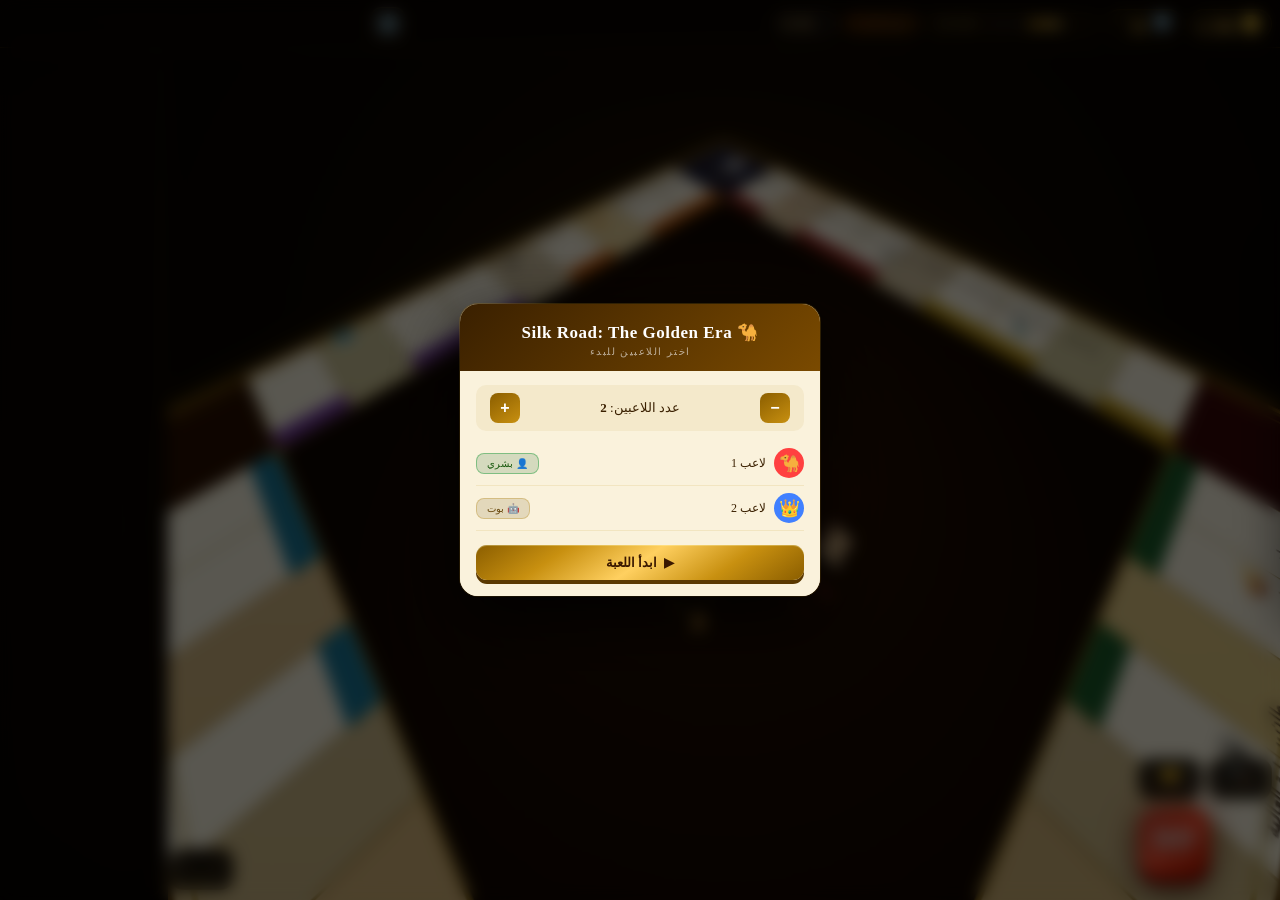
==== commit 41619faf: "ع" ====
--- a/index.html
+++ b/index.html
@@ -3,34 +3,114 @@
 <head>
   <meta charset="UTF-8">
   <meta name="viewport" content="width=device-width,initial-scale=1,maximum-scale=1,user-scalable=no,viewport-fit=cover">
-  <title>درب الحرير 🐪</title>
-  <link rel="stylesheet" href="./css/i18n.css">
+  <title>Silk Road: The Golden Era 🐪</title>
+<link rel="stylesheet" href="css/styles.css">
+  <link rel="stylesheet" href="css/screens.css">
+
 </head>
 
-
-<body>
-  <div id="app"></div>
-
-  <!-- Screen Scripts -->
-<script src="js/system/i18n.js" type="module"></script>
-    <script src="js/system/navigation.js" type="module"></script>
-
-    <script src="js/screens/language.js" type="module"></script>
-    <script src="js/screens/gamemode.js" type="module"></script>
-    <script src="js/screens/newgame.js" type="module"></script>
-    <script src="js/screens/game.js" type="module"></script>
-
-    <script src="js/app.js" type="module"></script>
-
-    <script src="js/main.js" type="module"></script>
-
-</body>
-</html>
-
-
-LEFT ANCHOR — Vertical Player List
-Anchor: left=0, top=0, bottom=0
-
+<style>
+/* ═══════════════════════════════════════════
+   CSS CUSTOM PROPERTIES — Design Tokens
+═══════════════════════════════════════════ */
+:root{
+  --gold:       #FFD060;
+  --gold-dark:  #C89010;
+  --gold-deep:  #8B5E00;
+  --amber:      #FF8C00;
+  --crimson:    #CC2000;
+  --ivory:      #F5ECD5;
+  --ivory-dark: #E2D0AA;
+  --bg:         #0a0600;
+  --panel:      rgba(15,8,0,0.88);
+  --panel-bdr:  rgba(200,150,20,0.38);
+  --safe-t:     env(safe-area-inset-top,0px);
+  --safe-b:     env(safe-area-inset-bottom,0px);
+  --safe-l:     env(safe-area-inset-left,0px);
+  --safe-r:     env(safe-area-inset-right,0px);
+}
+
+/* ═══════════════════════════════════════════
+   RESET & BASE
+═══════════════════════════════════════════ */
+*{margin:0;padding:0;box-sizing:border-box;-webkit-tap-highlight-color:transparent;}
+html,body{
+  width:100%;height:100%;overflow:hidden;
+  background:var(--bg);
+  font-family:'Georgia','Times New Roman',serif;
+  user-select:none;-webkit-user-select:none;
+  /* Force landscape */
+  touch-action:none;
+}
+
+/* ═══════════════════════════════════════════
+   PORTRAIT LOCK OVERLAY
+═══════════════════════════════════════════ */
+#rotatePrompt{
+  display:none;
+  position:fixed;inset:0;z-index:9999;
+  background:var(--bg);
+  flex-direction:column;align-items:center;justify-content:center;gap:16px;
+  color:var(--gold);font-size:14px;letter-spacing:2px;text-align:center;
+}
+#rotatePrompt .rotIcon{font-size:52px;animation:rotSpin 2s ease-in-out infinite;}
+@keyframes rotSpin{0%,100%{transform:rotate(0deg);}50%{transform:rotate(90deg);}}
+@media(orientation:portrait){
+  #rotatePrompt{display:flex;}
+  #gameUI{display:none;}
+}
+
+/* ═══════════════════════════════════════════
+   ROOT GAME LAYOUT — Landscape (Anchor System)
+   Board = Layer 0 (background, fills all)
+   All panels float OVER board as fixed anchors
+═══════════════════════════════════════════ */
+#gameUI{
+  position:fixed;inset:0;z-index:10;
+  pointer-events:none; /* children enable individually */
+}
+
+/* ═══════════════════════════════════════════
+   LAYER 0 — BOARD (absolute center, fills height)
+═══════════════════════════════════════════ */
+#boardArea{
+  position:absolute;
+  /* Left edge starts after player panel, right = full width */
+  left:168px; right:0; top:0; bottom:0;
+  display:flex;align-items:center;justify-content:center;
+  background:radial-gradient(ellipse at 50% 40%,#1a0d00,#0a0500 60%,#050200);
+  overflow:hidden;
+}
+#boardCanvas{
+  width:100%;height:100%;
+  display:flex;align-items:center;justify-content:center;
+  position:relative;
+  perspective:900px;
+  perspective-origin:50% 30%;
+}
+#boardGrid{
+  display:block;
+  transform-style:preserve-3d;
+  /* Square board: constrained by the smaller of width / height */
+  width:min(100%,100vh);
+  height:min(100%,100vh);
+  max-width:min(100%,100vh);
+  flex-shrink:0;
+}
+#boardSvg{
+  display:block;width:100%;height:100%;
+  border:5px solid #9B7214;border-radius:3px;
+  box-shadow:0 0 0 2px #5A3808,0 0 60px rgba(255,180,0,.18),0 30px 80px rgba(0,0,0,.8);
+}
+.boardGlow{
+  position:absolute;inset:0;pointer-events:none;
+  background:radial-gradient(ellipse at 50% 55%,rgba(255,180,0,.06),transparent 60%);
+}
+
+/* ═══════════════════════════════════════════
+   LEFT ANCHOR — Vertical Player List
+   Anchor: left=0, top=0, bottom=0
+═══════════════════════════════════════════ */
 #leftPanel{
   position:fixed;
   left:calc(var(--safe-l));
@@ -786,9 +866,44 @@
 <script src="js/app.js"></script>
 
 <body>
+  <!-- Screens render here via app.js -->
   <div id="app"></div>
-</body>
-</html>
+
+
+  <!-- Background layers -->
+  <div id="gameBg"></div>
+  
+
+<!-- Background layers -->
+<div id="gameBg"></div>
+<canvas id="starCv"></canvas>
+<canvas id="pCv"></canvas>
+<div id="camFlash"></div>
+
+<!-- Portrait lock -->
+<div id="rotatePrompt">
+  <div class="rotIcon">📱</div>
+  <div>الرجاء تدوير الجهاز</div>
+  <div style="font-size:10px;color:rgba(200,160,40,.6);letter-spacing:2px;">Landscape Mode Required</div>
+</div>
+
+<!-- ═══ MAIN GAME UI ═══ -->
+<div id="gameUI">
+
+  <!-- LAYER 0: BOARD (background, fills center+right) -->
+  <div id="boardArea">
+    <div class="boardGlow"></div>
+    <div id="boardCanvas">
+      <div id="boardGrid">
+        <svg id="boardSvg" viewBox="0 0 660 660" xmlns="http://www.w3.org/2000/svg"></svg>
+      </div>
+    </div>
+  </div>
+
+  <!-- LEFT ANCHOR: Vertical Player List -->
+  <div id="leftPanel">
+    <!-- Filled dynamically by refreshOpponentPanels() -->
+  </div>
 
   <!-- TOP ANCHOR: HUD + Event Log -->
   <div id="topAnchor">
@@ -918,7 +1033,7 @@
 
 
 <!-- ══ SETUP MODAL ══ -->
-
+<div id="setupModal" class="modalOv">
   <div class="modalBox" style="max-width:360px">
     <div class="modalHead" style="background:linear-gradient(135deg,#3A2000,#7A4A00)">
       <div class="modalTitle">🐪 Silk Road: The Golden Era</div>
@@ -1692,8 +1807,11 @@
 // ═══════════════════════════════════════════════════════════════
 // SETUP SCREEN
 // ═══════════════════════════════════════════════════════════════
-// Removed old setup modal functions
-
+function openSetup(){
+  G.phase='setup';
+  document.getElementById('setupModal').classList.add('open');
+  renderSetupPlayers();
+}
 
 let setupPlayerCount=2;
 let setupPlayerTypes=['human','bot','bot','bot','bot','bot']; // human/bot per slot
@@ -1725,22 +1843,19 @@
   renderSetupPlayers();
 }
 
-function startGame(){
-  // Hide newgame screen, show Monopoly game
-  document.getElementById('gameUI').style.display = 'block';
-  document.querySelectorAll('.screen').forEach(s => s.classList.remove('active'));
-  
-  // Init default game: 2 humans + 2 bots
-  const players = [
-    {name:'لاعب 1',emoji:'🐪',color:PLAYER_COLORS[0],money:1500,sq:0,props:[],jailTurns:0,isBot:false,isBankrupt:false,skipTurn:false,taxFree:false,active:true},
-    {name:'لاعب 2',emoji:'👑',color:PLAYER_COLORS[1],money:1500,sq:0,props:[],jailTurns:0,isBot:false,isBankrupt:false,skipTurn:false,taxFree:false,active:true},
-    {name:'لاعب 3 🤖',emoji:'⚔️',color:PLAYER_COLORS[2],money:1500,sq:0,props:[],jailTurns:0,isBot:true,isBankrupt:false,skipTurn:false,taxFree:false,active:true},
-    {name:'لاعب 4 🤖',emoji:'📚',color:PLAYER_COLORS[3],money:1500,sq:0,props:[],jailTurns:0,isBot:true,isBankrupt:false,skipTurn:false,taxFree:false,active:true}
-  ];
-  
+function startGameFromSetup(){
+  document.getElementById('setupModal').classList.remove('open');
+  const players=[];
+  for(let i=0;i<setupPlayerCount;i++){
+    players.push({
+      name:`لاعب ${i+1}`,emoji:PLAYER_EMOJIS[i],
+      color:PLAYER_COLORS[i],money:1500,sq:0,
+      props:[],jailTurns:0,isBot:setupPlayerTypes[i]==='bot',
+      isBankrupt:false,skipTurn:false,taxFree:false,active:true,
+    });
+  }
   initGame(players);
 }
-
 
 // ═══════════════════════════════════════════════════════════════
 // GAME INIT
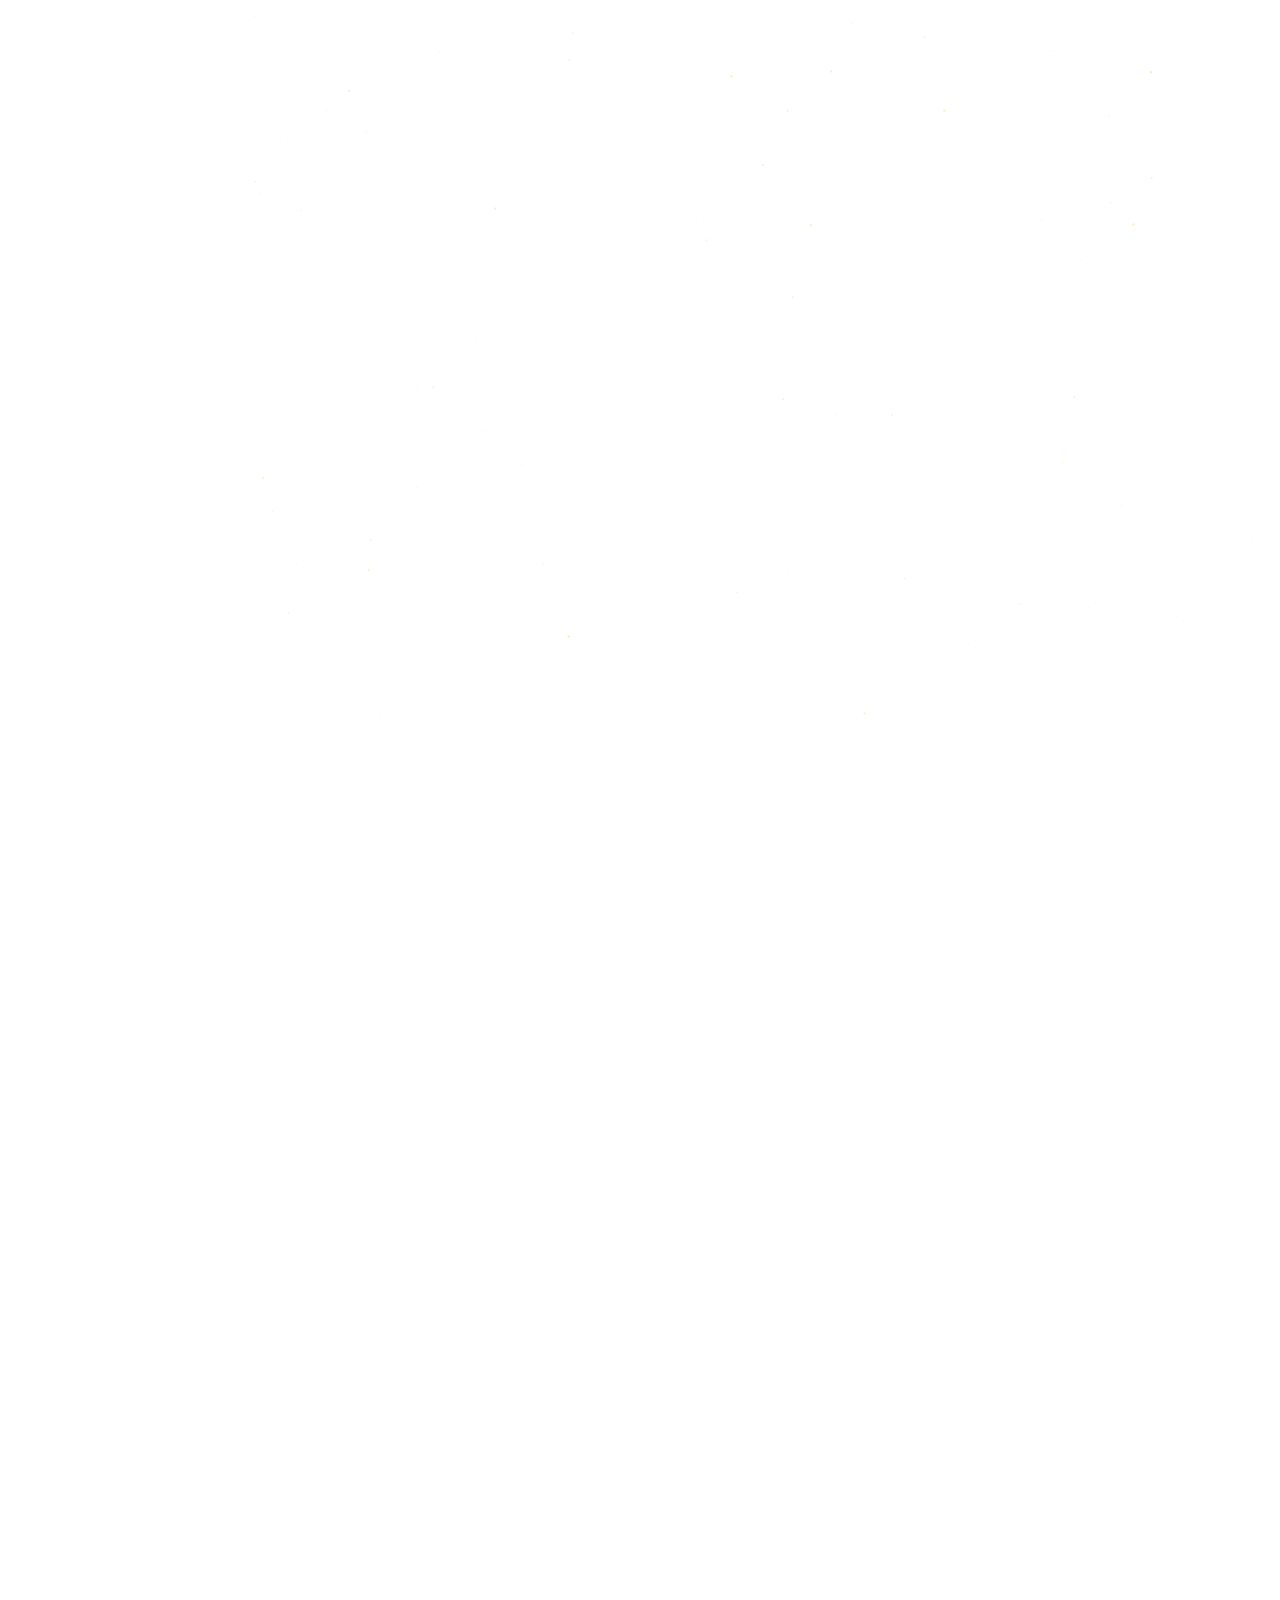
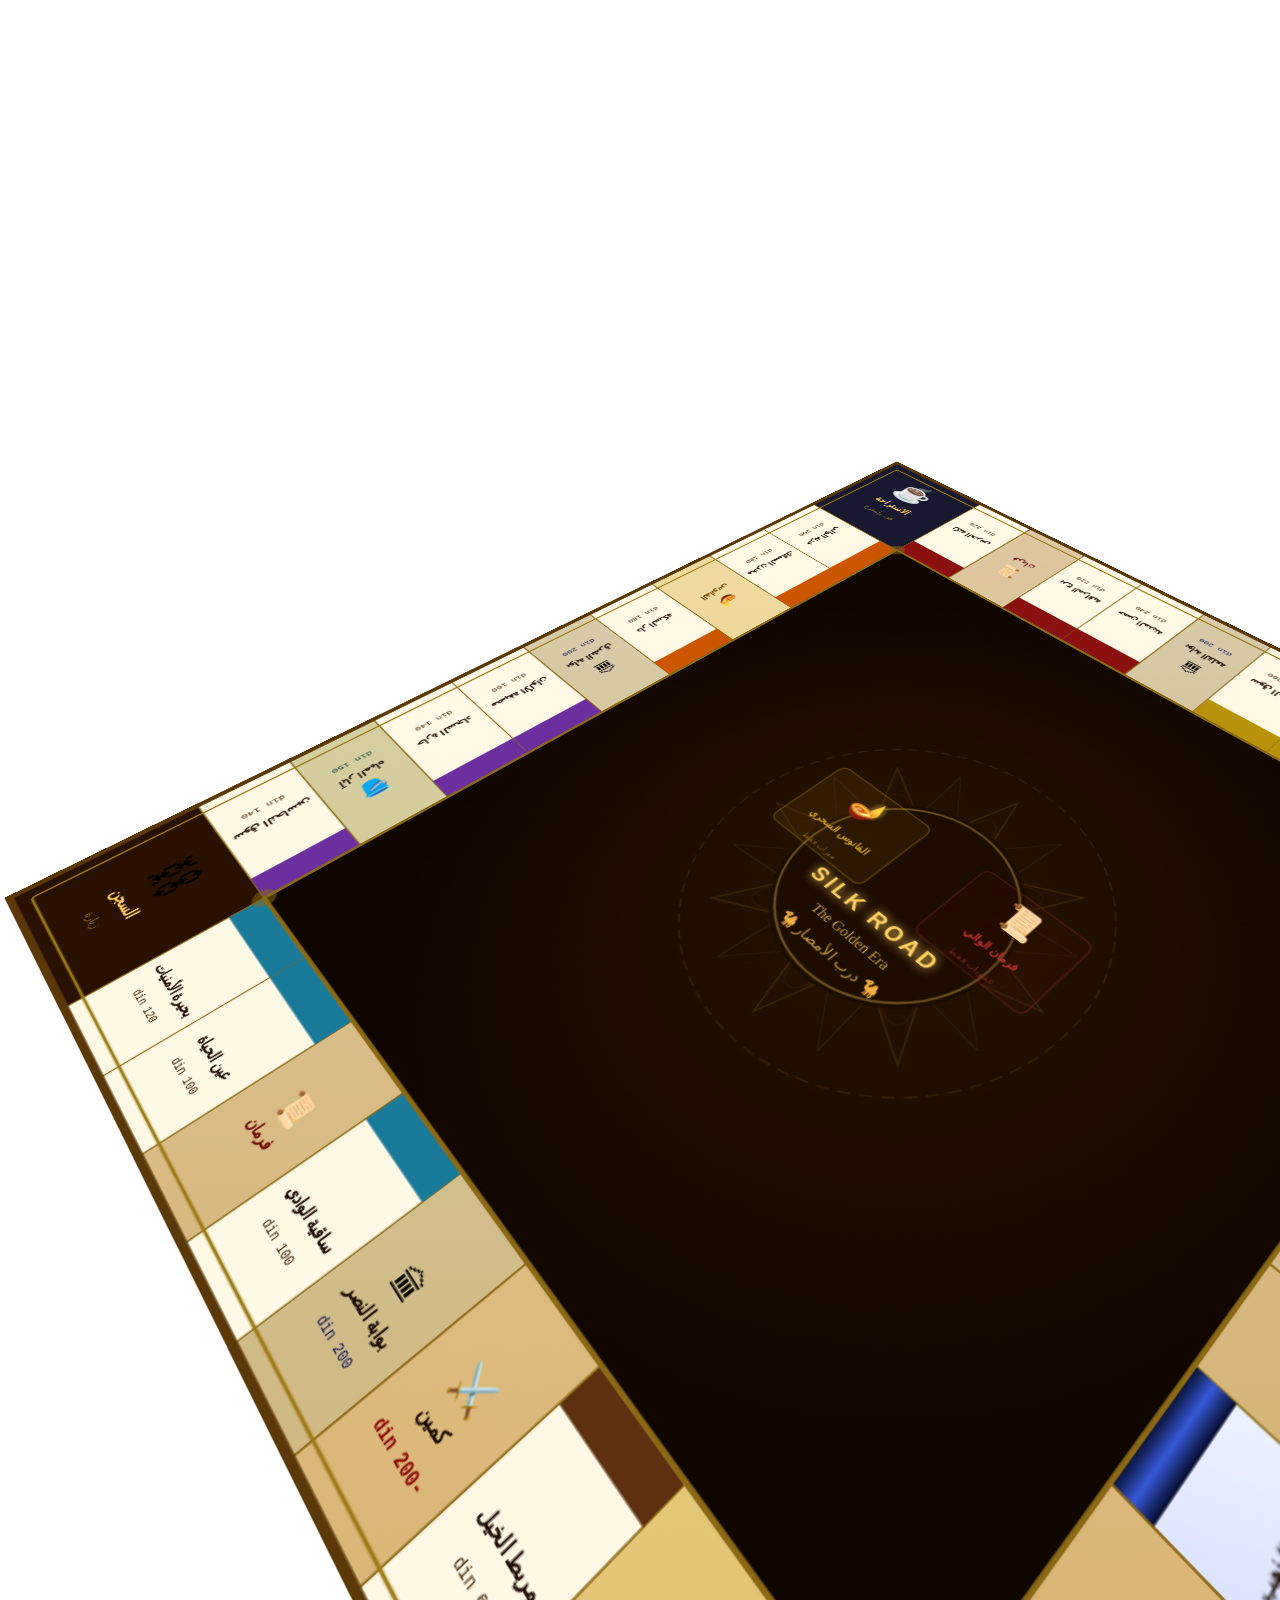
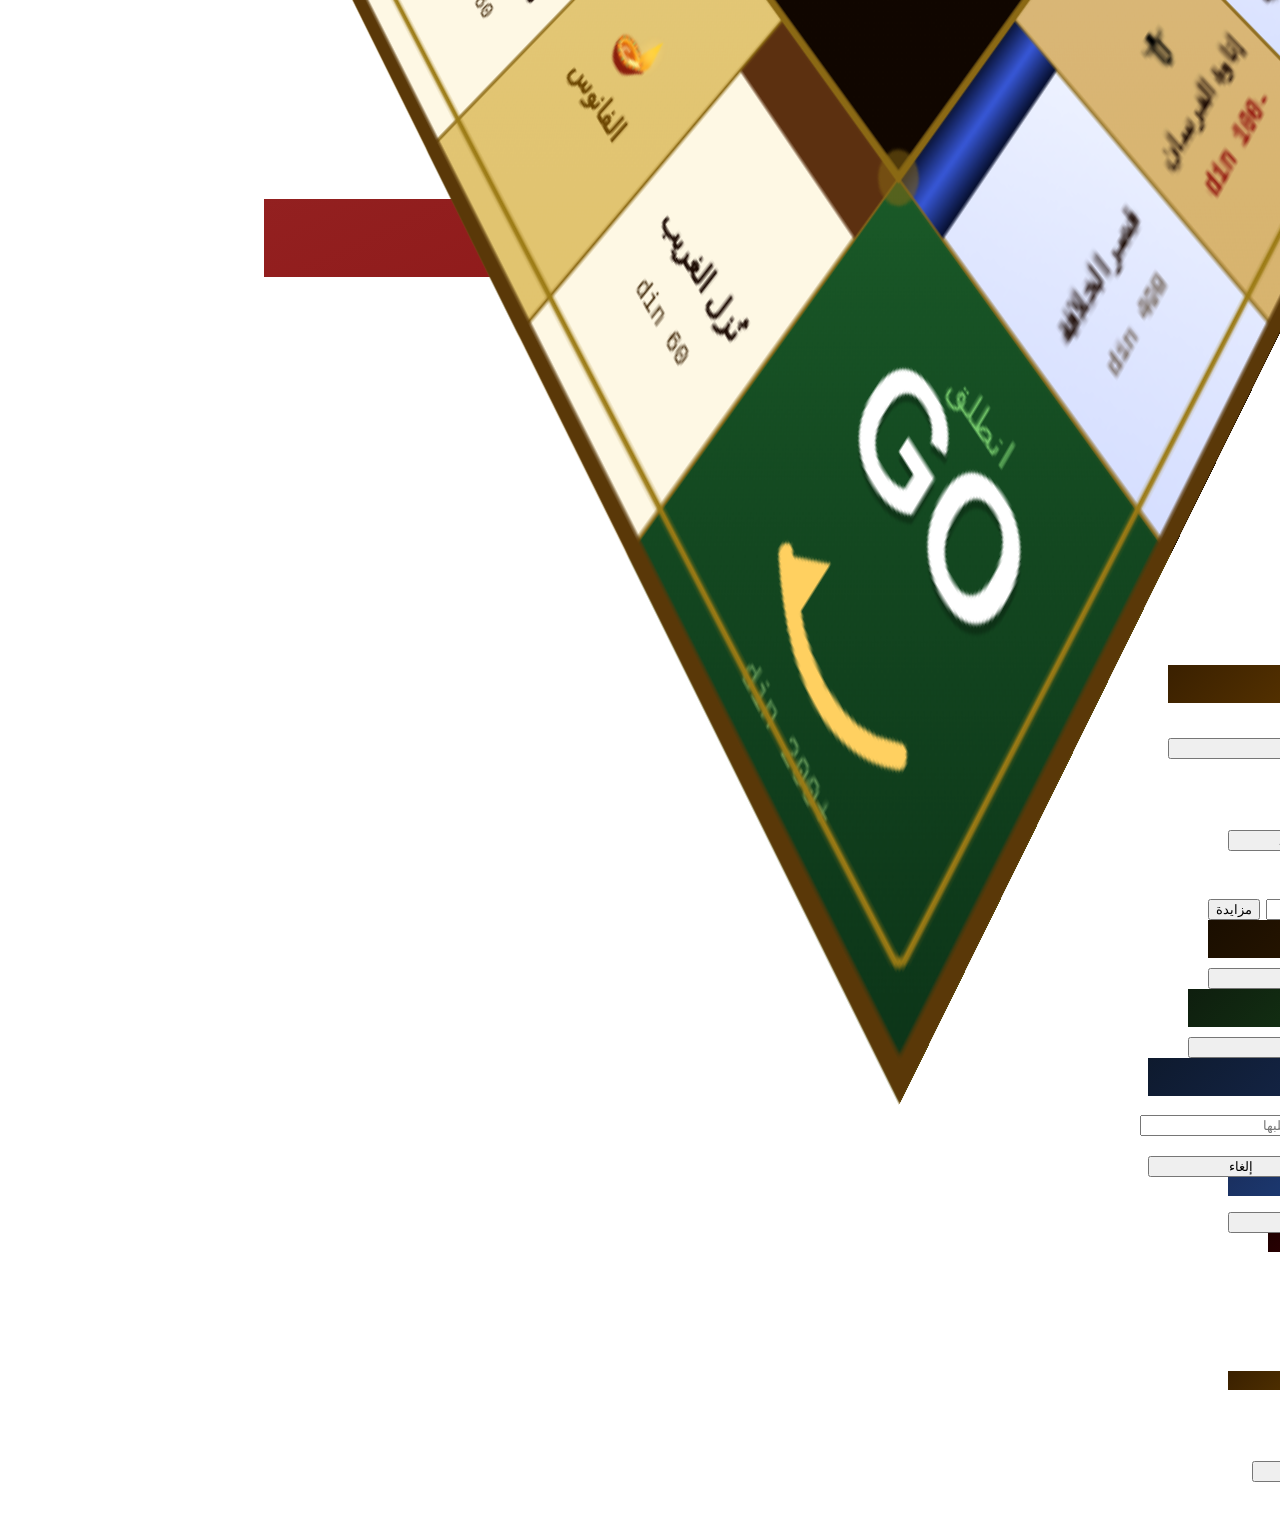
==== commit 30c99acf: "u" ====
--- a/index.html
+++ b/index.html
@@ -4,893 +4,42 @@
   <meta charset="UTF-8">
   <meta name="viewport" content="width=device-width,initial-scale=1,maximum-scale=1,user-scalable=no,viewport-fit=cover">
   <title>Silk Road: The Golden Era 🐪</title>
-<link rel="stylesheet" href="css/styles.css">
-  <link rel="stylesheet" href="css/screens.css">
-
+
+  <!-- ══════════════════════════════════════════════
+       CSS — الترتيب مهم: tokens أولاً ثم الباقي
+  ════════════════════════════════════════════════ -->
+  <link rel="stylesheet" href="css/tokens.css">     <!-- متغيرات التصميم الأساسية -->
+  <link rel="stylesheet" href="css/base.css">       <!-- reset، html/body، قفل الوضع الأفقي -->
+  <link rel="stylesheet" href="css/layout.css">     <!-- اللوحة، الأعمدة، الطبقات -->
+  <link rel="stylesheet" href="css/components.css"> <!-- صفوف اللاعبين، الأزرار، النرد -->
+  <link rel="stylesheet" href="css/modals.css">     <!-- جميع نوافذ الحوار -->
+  <link rel="stylesheet" href="css/cards.css">      <!-- بطاقات الفانوس والفرمان -->
 </head>
-
-<style>
-/* ═══════════════════════════════════════════
-   CSS CUSTOM PROPERTIES — Design Tokens
-═══════════════════════════════════════════ */
-:root{
-  --gold:       #FFD060;
-  --gold-dark:  #C89010;
-  --gold-deep:  #8B5E00;
-  --amber:      #FF8C00;
-  --crimson:    #CC2000;
-  --ivory:      #F5ECD5;
-  --ivory-dark: #E2D0AA;
-  --bg:         #0a0600;
-  --panel:      rgba(15,8,0,0.88);
-  --panel-bdr:  rgba(200,150,20,0.38);
-  --safe-t:     env(safe-area-inset-top,0px);
-  --safe-b:     env(safe-area-inset-bottom,0px);
-  --safe-l:     env(safe-area-inset-left,0px);
-  --safe-r:     env(safe-area-inset-right,0px);
-}
-
-/* ═══════════════════════════════════════════
-   RESET & BASE
-═══════════════════════════════════════════ */
-*{margin:0;padding:0;box-sizing:border-box;-webkit-tap-highlight-color:transparent;}
-html,body{
-  width:100%;height:100%;overflow:hidden;
-  background:var(--bg);
-  font-family:'Georgia','Times New Roman',serif;
-  user-select:none;-webkit-user-select:none;
-  /* Force landscape */
-  touch-action:none;
-}
-
-/* ═══════════════════════════════════════════
-   PORTRAIT LOCK OVERLAY
-═══════════════════════════════════════════ */
-#rotatePrompt{
-  display:none;
-  position:fixed;inset:0;z-index:9999;
-  background:var(--bg);
-  flex-direction:column;align-items:center;justify-content:center;gap:16px;
-  color:var(--gold);font-size:14px;letter-spacing:2px;text-align:center;
-}
-#rotatePrompt .rotIcon{font-size:52px;animation:rotSpin 2s ease-in-out infinite;}
-@keyframes rotSpin{0%,100%{transform:rotate(0deg);}50%{transform:rotate(90deg);}}
-@media(orientation:portrait){
-  #rotatePrompt{display:flex;}
-  #gameUI{display:none;}
-}
-
-/* ═══════════════════════════════════════════
-   ROOT GAME LAYOUT — Landscape (Anchor System)
-   Board = Layer 0 (background, fills all)
-   All panels float OVER board as fixed anchors
-═══════════════════════════════════════════ */
-#gameUI{
-  position:fixed;inset:0;z-index:10;
-  pointer-events:none; /* children enable individually */
-}
-
-/* ═══════════════════════════════════════════
-   LAYER 0 — BOARD (absolute center, fills height)
-═══════════════════════════════════════════ */
-#boardArea{
-  position:absolute;
-  /* Left edge starts after player panel, right = full width */
-  left:168px; right:0; top:0; bottom:0;
-  display:flex;align-items:center;justify-content:center;
-  background:radial-gradient(ellipse at 50% 40%,#1a0d00,#0a0500 60%,#050200);
-  overflow:hidden;
-}
-#boardCanvas{
-  width:100%;height:100%;
-  display:flex;align-items:center;justify-content:center;
-  position:relative;
-  perspective:900px;
-  perspective-origin:50% 30%;
-}
-#boardGrid{
-  display:block;
-  transform-style:preserve-3d;
-  /* Square board: constrained by the smaller of width / height */
-  width:min(100%,100vh);
-  height:min(100%,100vh);
-  max-width:min(100%,100vh);
-  flex-shrink:0;
-}
-#boardSvg{
-  display:block;width:100%;height:100%;
-  border:5px solid #9B7214;border-radius:3px;
-  box-shadow:0 0 0 2px #5A3808,0 0 60px rgba(255,180,0,.18),0 30px 80px rgba(0,0,0,.8);
-}
-.boardGlow{
-  position:absolute;inset:0;pointer-events:none;
-  background:radial-gradient(ellipse at 50% 55%,rgba(255,180,0,.06),transparent 60%);
-}
-
-/* ═══════════════════════════════════════════
-   LEFT ANCHOR — Vertical Player List
-   Anchor: left=0, top=0, bottom=0
-═══════════════════════════════════════════ */
-#leftPanel{
-  position:fixed;
-  left:calc(var(--safe-l));
-  top:calc(var(--safe-t) + 54px); /* below top bar */
-  bottom:calc(var(--safe-b) + 4px);
-  width:162px;
-  pointer-events:all;
-  display:flex;
-  flex-direction:column;
-  justify-content:flex-start;
-  gap:5px;
-  padding:4px 6px;
-  /* Glass panel */
-  background:linear-gradient(180deg,rgba(10,5,0,.72),rgba(10,5,0,.6));
-  backdrop-filter:blur(14px);-webkit-backdrop-filter:blur(14px);
-  border-right:1px solid rgba(200,150,20,.22);
-  border-radius:0 14px 14px 0;
-  overflow:hidden;
-}
-
-/* ── Player Row (horizontal inside left panel) ─── */
-.playerRow{
-  display:flex;align-items:center;gap:7px;
-  background:rgba(255,255,255,.04);
-  border:1px solid rgba(200,150,20,.18);
-  border-radius:10px;
-  padding:5px 7px;
-  flex-shrink:0;
-  transition:border-color .25s,background .25s,transform .2s;
-  position:relative;
-}
-.playerRow.active{
-  background:rgba(255,200,60,.07);
-  border-color:rgba(255,200,60,.5);
-  transform:translateX(2px);
-}
-.playerRow.jailed{opacity:.55;filter:grayscale(.45);}
-.playerRow.bankrupt{opacity:.28;filter:grayscale(.85);}
-
-.prAvatar{
-  width:34px;height:34px;border-radius:50%;flex-shrink:0;
-  background:radial-gradient(circle at 40% 35%,rgba(255,220,100,.18),rgba(0,0,0,.5));
-  border:2px solid rgba(200,150,20,.35);
-  display:flex;align-items:center;justify-content:center;font-size:19px;
-  position:relative;
-}
-.playerRow.active .prAvatar{border-color:var(--gold);}
-
-/* Active turn dot */
-.prDot{
-  position:absolute;top:-1px;right:-1px;
-  width:9px;height:9px;border-radius:50%;
-  background:var(--gold);border:1.5px solid rgba(10,5,0,.9);
-  display:none;
-  animation:dotPulse 1s ease-in-out infinite;
-}
-.playerRow.active .prDot{display:block;}
-@keyframes dotPulse{0%,100%{transform:scale(1);}50%{transform:scale(1.35);}}
-
-.prInfo{flex:1;min-width:0;display:flex;flex-direction:column;gap:1px;}
-.prName{font-size:9.5px;font-weight:900;color:rgba(220,180,60,.9);
-  white-space:nowrap;overflow:hidden;text-overflow:ellipsis;letter-spacing:.3px;}
-.prMoney{font-size:11px;font-weight:900;color:var(--gold);
-  font-family:'Courier New',monospace;}
-.prMoneyLabel{font-size:7px;color:rgba(200,150,40,.5);letter-spacing:.5px;}
-
-/* Wealth bar */
-.prBar{height:3px;background:rgba(255,255,255,.07);border-radius:2px;overflow:hidden;margin-top:2px;}
-.prBarFill{height:100%;border-radius:2px;
-  background:linear-gradient(90deg,var(--gold-dark),var(--amber));
-  transition:width .7s cubic-bezier(.34,1.2,.64,1);}
-
-/* Property dots row */
-.prProps{display:flex;gap:2px;flex-wrap:wrap;margin-top:2px;}
-.prDotProp{width:6px;height:6px;border-radius:50%;border:1px solid rgba(0,0,0,.3);}
-
-/* Jail badge */
-.prJailBadge{
-  position:absolute;top:3px;right:4px;
-  font-size:8px;background:rgba(180,30,0,.8);color:#fff;
-  border-radius:5px;padding:1px 4px;letter-spacing:.3px;
-}
-
-/* ═══════════════════════════════════════════
-   TOP ANCHOR — Horizontal HUD + Event Log
-   Anchor: left=0, right=0, top=0
-═══════════════════════════════════════════ */
-#topAnchor{
-  position:fixed;
-  top:0;left:0;right:0;
-  z-index:81;pointer-events:none;
-  /* Safe area */
-  padding-top:var(--safe-t);
-  padding-left:var(--safe-l);
-  padding-right:var(--safe-r);
-}
-
-/* ── Horizontal HUD strip ── */
-#topBar{
-  height:48px;
-  display:flex;align-items:center;
-  padding:0 10px;gap:6px;
-  background:linear-gradient(180deg,rgba(10,5,0,.82),rgba(10,5,0,.5));
-  backdrop-filter:blur(14px);-webkit-backdrop-filter:blur(14px);
-  border-bottom:1px solid rgba(200,150,20,.18);
-  pointer-events:all;
-}
-
-/* Stat pill */
-.statPill{
-  display:flex;align-items:center;gap:5px;
-  background:rgba(255,255,255,.06);
-  border:1px solid rgba(200,150,20,.3);border-radius:18px;
-  padding:4px 10px 4px 7px;flex-shrink:0;
-  box-shadow:inset 0 1px 0 rgba(255,220,100,.07);
-}
-.statIcon{font-size:16px;line-height:1;}
-.statBody{display:flex;flex-direction:column;line-height:1;}
-.statLabel{font-size:7px;color:rgba(200,160,40,.6);letter-spacing:1.5px;text-transform:uppercase;}
-.statVal{font-size:13px;font-weight:900;color:var(--gold);
-  font-family:'Courier New',monospace;
-  text-shadow:0 0 8px rgba(255,200,0,.3);}
-.statVal.animUp{animation:countUp .4s ease-out;}
-.statVal.animDown{animation:countDown .4s ease-out;}
-@keyframes countUp{0%{transform:translateY(5px);opacity:0;}100%{transform:translateY(0);opacity:1;}}
-@keyframes countDown{0%{transform:translateY(-5px);opacity:0;}100%{transform:translateY(0);opacity:1;}}
-
-/* XP pill */
-.xpPill{
-  display:flex;align-items:center;gap:6px;
-  background:rgba(255,255,255,.05);border:1px solid rgba(200,150,20,.28);border-radius:18px;
-  padding:5px 12px;flex-shrink:0;
-}
-.xpLabel{font-size:7px;color:rgba(200,160,40,.6);letter-spacing:1.5px;}
-.xpTrack{width:70px;height:5px;background:rgba(255,255,255,.08);border-radius:3px;overflow:hidden;}
-.xpFill{height:100%;background:linear-gradient(90deg,var(--gold-dark),var(--gold));border-radius:3px;width:42%;transition:width .8s;}
-.xpNum{font-size:8px;color:var(--gold);font-family:'Courier New',monospace;}
-
-/* Turn pill */
-.turnPill{
-  background:rgba(200,80,0,.2);border:1px solid rgba(255,140,0,.35);
-  border-radius:13px;padding:4px 10px;font-size:8px;color:#FFAA50;letter-spacing:.8px;
-  animation:turnPulse 2s ease-in-out infinite;
-}
-@keyframes turnPulse{0%,100%{box-shadow:none;}50%{box-shadow:0 0 10px rgba(255,140,0,.3);}}
-
-/* Settings icon */
-.settingsBtn{
-  margin-left:auto;width:34px;height:34px;border-radius:10px;
-  background:rgba(255,255,255,.06);border:1px solid rgba(200,150,20,.28);
-  display:flex;align-items:center;justify-content:center;
-  font-size:18px;cursor:pointer;pointer-events:all;
-  transition:background .15s;
-}
-.settingsBtn:active{background:rgba(255,200,60,.12);}
-
-/* Timer badge */
-.timerBadge{
-  display:flex;align-items:center;gap:4px;
-  background:rgba(255,255,255,.05);border:1px solid rgba(200,150,20,.28);border-radius:13px;
-  padding:4px 9px;flex-shrink:0;
-}
-.timerBadge .ti{font-size:12px;}
-.timerBadge .tv{font-size:11px;font-family:'Courier New',monospace;color:var(--gold);font-weight:900;min-width:28px;}
-
-/* event log removed */
-
-/* ═══════════════════════════════════════════
-   BOTTOM-RIGHT ANCHOR — Action Zone
-   Anchor: right=0, bottom=0
-   Thumb-friendly position
-═══════════════════════════════════════════ */
-#actionZone{
-  position:fixed;
-  right:calc(var(--safe-r) + 8px);
-  bottom:calc(var(--safe-b) + 10px);
-  z-index:80;pointer-events:all;
-  display:flex;flex-direction:column;align-items:flex-end;gap:6px;
-}
-
-/* Secondary action buttons (row above dice) */
-#secBtnRow{
-  display:flex;gap:6px;align-items:center;
-}
-.secBtn{
-  display:flex;flex-direction:column;align-items:center;gap:2px;cursor:pointer;
-  background:rgba(10,5,0,.8);backdrop-filter:blur(12px);-webkit-backdrop-filter:blur(12px);
-  border:1px solid rgba(200,150,20,.35);border-radius:13px;
-  padding:7px 12px;transition:transform .12s,background .15s;min-width:58px;
-}
-.secBtn:active{transform:scale(.9);background:rgba(60,35,0,.9);}
-.secIco{font-size:18px;line-height:1;}
-.secLbl{font-size:7px;color:rgba(200,160,40,.75);letter-spacing:.8px;text-transform:uppercase;}
-
-/* ── DICE / GO BUTTON — bottom-right star ── */
-#diceWrap{display:flex;flex-direction:column;align-items:center;gap:3px;}
-#diceBtn{position:relative;display:flex;flex-direction:column;align-items:center;}
-
-#diceBtnFace{
-  width:76px;height:76px;
-  border-radius:22px;border:none;cursor:pointer;position:relative;
-  background:linear-gradient(145deg,#B01800,#E02808,#FF5030,#E02808,#B01800);
-  box-shadow:
-    0 7px 0 #7A0800,
-    0 10px 28px rgba(0,0,0,.7),
-    0 0 35px rgba(255,60,0,.35),
-    inset 0 2px 0 rgba(255,200,180,.4);
-  transition:transform .1s,box-shadow .1s;
-}
-#diceBtnFace::before{
-  content:'';position:absolute;inset:0;border-radius:22px;
-  background:linear-gradient(135deg,rgba(255,255,255,.28) 0%,transparent 52%);
-}
-#diceBtnFace::after{
-  content:'✦ ✦';position:absolute;bottom:2px;left:50%;transform:translateX(-50%);
-  font-size:7px;color:rgba(255,220,200,.5);letter-spacing:5px;pointer-events:none;
-}
-#diceBtnFace.pressed{
-  transform:translateY(6px) !important;
-  box-shadow:0 1px 0 #7A0800,0 3px 10px rgba(0,0,0,.5) !important;
-}
-#diceInner{
-  position:relative;z-index:2;width:100%;height:100%;
-  display:flex;flex-direction:column;align-items:center;justify-content:center;
-}
-#goText{font-size:28px;font-weight:900;color:#fff;
-  font-family:'Impact','Arial Black',sans-serif;text-shadow:0 2px 6px rgba(0,0,0,.45);line-height:1;}
-#goSub{font-size:7px;color:rgba(255,255,255,.7);letter-spacing:.5px;margin-top:1px;}
-/* xMult badge removed */
-#diceBtn.pulse #diceBtnFace{animation:dGlow 1.5s ease-in-out infinite;}
-@keyframes dGlow{
-  0%,100%{box-shadow:0 7px 0 #7A0800,0 10px 28px rgba(0,0,0,.7),0 0 35px rgba(255,60,0,.35),inset 0 2px 0 rgba(255,200,180,.4);}
-  50%{box-shadow:0 7px 0 #7A0800,0 10px 28px rgba(0,0,0,.7),0 0 65px rgba(255,60,0,.8),0 0 100px rgba(255,40,0,.2),inset 0 2px 0 rgba(255,200,180,.4);}
-}
-
-/* ── Properties / My Stuff button — bottom-left anchor ── */
-#leftActions{
-  position:fixed;
-  left:calc(var(--safe-l) + 170px);
-  bottom:calc(var(--safe-b) + 10px);
-  z-index:80;pointer-events:all;
-  display:flex;flex-direction:column;gap:5px;align-items:flex-start;
-}
-
-/* ═══════════════════════════════════════════
-   PLAYER TOKEN on board
-═══════════════════════════════════════════ */
-#playerToken{
-  position:absolute;font-size:clamp(14px,2.5vmin,22px);
-  z-index:20;pointer-events:none;
-  filter:drop-shadow(0 3px 8px rgba(0,0,0,.8));
-  animation:tokBob 1.8s ease-in-out infinite;
-  transition:left .45s cubic-bezier(.34,1.2,.64,1),top .45s cubic-bezier(.34,1.2,.64,1);
-}
-@keyframes tokBob{0%,100%{transform:translate(-50%,-50%);}50%{transform:translate(-50%,-68%) scale(1.1);}}
-
-/* Player token on board */
-#playerToken{
-  position:absolute;
-  font-size:clamp(14px,2.5vmin,22px);
-  z-index:20;pointer-events:none;
-  filter:drop-shadow(0 3px 8px rgba(0,0,0,0.8));
-  animation:tokBob 1.8s ease-in-out infinite;
-  transition:left .45s cubic-bezier(.34,1.2,.64,1),top .45s cubic-bezier(.34,1.2,.64,1);
-}
-@keyframes tokBob{
-  0%,100%{transform:translate(-50%,-50%);}
-  50%{transform:translate(-50%,-70%) scale(1.1);}
-}
-
-/* Ambient board particles */
-.boardGlow{
-  position:absolute;inset:0;pointer-events:none;
-  background:radial-gradient(ellipse at 50% 55%,rgba(255,180,0,.06),transparent 60%);
-}
-
-/* ═══════════════════════════════════════════
-   TOP STATUS BAR
-═══════════════════════════════════════════ */
-.topCorner{
-  display:flex;align-items:center;justify-content:center;
-}
-#topBar{
-  grid-area:top;
-  display:flex;align-items:center;justify-content:center;gap:6px;
-  padding:0 8px;
-}
-
-/* Stat pill — shared style */
-.statPill{
-  display:flex;align-items:center;gap:5px;
-  background:var(--panel);
-  backdrop-filter:blur(14px);-webkit-backdrop-filter:blur(14px);
-  border:1px solid var(--panel-bdr);
-  border-radius:20px;
-  padding:4px 10px 4px 7px;
-  box-shadow:0 2px 12px rgba(0,0,0,0.45),inset 0 1px 0 rgba(255,220,100,.08);
-  flex-shrink:0;
-}
-.statIcon{font-size:16px;line-height:1;}
-.statBody{display:flex;flex-direction:column;line-height:1;}
-.statLabel{font-size:7px;color:rgba(200,160,40,.65);letter-spacing:1.5px;text-transform:uppercase;}
-.statVal{
-  font-size:13px;font-weight:900;color:var(--gold);
-  font-family:'Courier New',monospace;
-  text-shadow:0 0 8px rgba(255,200,0,.35);
-}
-.statVal.animUp{animation:countUp .4s ease-out;}
-.statVal.animDown{animation:countDown .4s ease-out;}
-@keyframes countUp{
-  0%{transform:translateY(6px);opacity:0;}
-  100%{transform:translateY(0);opacity:1;}
-}
-@keyframes countDown{
-  0%{transform:translateY(-6px);opacity:0;}
-  100%{transform:translateY(0);opacity:1;}
-}
-
-/* XP bar */
-.xpPill{
-  display:flex;align-items:center;gap:6px;
-  background:var(--panel);
-  backdrop-filter:blur(14px);-webkit-backdrop-filter:blur(14px);
-  border:1px solid var(--panel-bdr);border-radius:20px;
-  padding:5px 12px;
-}
-.xpLabel{font-size:7px;color:rgba(200,160,40,.65);letter-spacing:1.5px;white-space:nowrap;}
-.xpTrack{width:80px;height:6px;background:rgba(255,255,255,.08);border-radius:3px;overflow:hidden;}
-.xpFill{height:100%;background:linear-gradient(90deg,var(--gold-dark),var(--gold));border-radius:3px;width:42%;transition:width .8s;}
-.xpNum{font-size:8px;color:var(--gold);font-family:'Courier New',monospace;white-space:nowrap;}
-
-/* turn indicator */
-.turnPill{
-  background:linear-gradient(135deg,rgba(200,80,0,.25),rgba(255,140,0,.15));
-  border:1px solid rgba(255,140,0,.4);
-  border-radius:14px;padding:4px 10px;
-  font-size:8px;color:#FFAA50;letter-spacing:1px;
-  animation:turnPulse 2s ease-in-out infinite;
-}
-@keyframes turnPulse{
-  0%,100%{box-shadow:0 0 0 rgba(255,140,0,0);}
-  50%{box-shadow:0 0 10px rgba(255,140,0,.35);}
-}
-
-/* ═══════════════════════════════════════════
-   LEFT & RIGHT OPPONENT PANELS
-═══════════════════════════════════════════ */
-.sidePanel{
-  display:flex;
-  flex-direction:column;
-  align-items:center;
-  justify-content:center;
-  gap:5px;
-  padding:2px 0;
-}
-#leftPanel{grid-area:left;}
-#rightPanel{grid-area:right;}
-
-/* Opponent card */
-.oppCard{
-  width:74px;
-  background:var(--panel);
-  backdrop-filter:blur(12px);-webkit-backdrop-filter:blur(12px);
-  border:1px solid var(--panel-bdr);
-  border-radius:10px;
-  padding:5px 4px;
-  display:flex;flex-direction:column;align-items:center;gap:3px;
-  transition:transform .2s,box-shadow .2s;
-  position:relative;
-}
-.oppCard.active{
-  border-color:var(--gold);
-  box-shadow:0 0 14px rgba(255,200,0,.35);
-  transform:scale(1.04);
-}
-.oppCard.jailed{opacity:.55;filter:grayscale(.5);}
-.oppCard.bankrupt{opacity:.3;filter:grayscale(.9);}
-
-.oppAvatar{
-  width:32px;height:32px;border-radius:50%;
-  background:radial-gradient(circle at 40% 35%,rgba(255,220,100,.2),rgba(0,0,0,.5));
-  border:2px solid rgba(200,150,20,.4);
-  display:flex;align-items:center;justify-content:center;
-  font-size:18px;position:relative;
-}
-.oppCard.active .oppAvatar{border-color:var(--gold);}
-.oppTurnDot{
-  position:absolute;top:-2px;right:-2px;
-  width:9px;height:9px;border-radius:50%;
-  background:var(--gold);border:1.5px solid var(--bg);
-  animation:dotPulse 1s ease-in-out infinite;
-}
-@keyframes dotPulse{0%,100%{transform:scale(1);}50%{transform:scale(1.3);}}
-
-.oppName{font-size:7px;color:rgba(200,160,40,.8);letter-spacing:.5px;text-align:center;max-width:66px;overflow:hidden;text-overflow:ellipsis;white-space:nowrap;}
-.oppMoney{font-size:9px;font-weight:900;color:var(--gold);font-family:'Courier New',monospace;}
-.oppWealthBar{width:60px;height:3px;background:rgba(255,255,255,.08);border-radius:2px;overflow:hidden;}
-.oppWealthFill{height:100%;border-radius:2px;background:linear-gradient(90deg,var(--gold-dark),var(--amber));transition:width .7s;}
-
-/* Property dots */
-.oppProps{display:flex;gap:2px;flex-wrap:wrap;justify-content:center;max-width:66px;}
-.propDot{width:6px;height:6px;border-radius:50%;border:1px solid rgba(0,0,0,.3);}
-
-/* ═══════════════════════════════════════════
-   BOTTOM CONTROL BAR
-═══════════════════════════════════════════ */
-#botBar{
-  grid-area:bot;
-  display:flex;align-items:center;justify-content:center;
-  gap:8px;
-}
-.botCorner{
-  grid-area:bl;
-  display:flex;align-items:center;justify-content:center;
-}
-#botRight{
-  grid-area:br;
-  display:flex;align-items:center;justify-content:center;
-}
-
-/* Secondary action buttons */
-.secBtn{
-  display:flex;flex-direction:column;align-items:center;gap:2px;
-  cursor:pointer;
-  background:var(--panel);
-  backdrop-filter:blur(12px);-webkit-backdrop-filter:blur(12px);
-  border:1px solid var(--panel-bdr);border-radius:14px;
-  padding:6px 12px;
-  transition:transform .12s,box-shadow .12s;
-  min-width:64px;
-}
-.secBtn:active{transform:scale(.91);}
-.secBtn .secIco{font-size:18px;line-height:1;}
-.secBtn .secLbl{font-size:7px;color:rgba(200,160,40,.75);letter-spacing:1px;text-transform:uppercase;}
-
-/* ── MAIN DICE BUTTON — the star ── */
-#diceBtn{
-  position:relative;
-  display:flex;flex-direction:column;align-items:center;
-  cursor:pointer;
-}
-
-#diceBtnFace{
-  width:72px;height:72px;
-  border-radius:20px;border:none;cursor:pointer;
-  position:relative;
-  /* 3D layered skeuomorphic */
-  background:linear-gradient(145deg,#B01800,#E02808,#FF5030,#E02808,#B01800);
-  box-shadow:
-    0 7px 0 #7A0800,
-    0 10px 28px rgba(0,0,0,.7),
-    0 0 35px rgba(255,60,0,.35),
-    inset 0 2px 0 rgba(255,200,180,.4),
-    inset 0 -1px 0 rgba(0,0,0,.3);
-  transition:transform .1s,box-shadow .1s;
-}
-#diceBtnFace::before{
-  content:'';position:absolute;inset:0;border-radius:20px;
-  background:linear-gradient(135deg,rgba(255,255,255,.28) 0%,transparent 52%);
-}
-#diceBtnFace::after{
-  content:'✦ ✦';position:absolute;bottom:0;left:50%;transform:translateX(-50%);
-  font-size:7px;color:rgba(255,220,200,.55);letter-spacing:5px;
-}
-#diceBtnFace.pressed{
-  transform:translateY(6px) !important;
-  box-shadow:0 1px 0 #7A0800,0 3px 10px rgba(0,0,0,.5) !important;
-}
-#diceInner{
-  position:relative;z-index:2;
-  width:100%;height:100%;
-  display:flex;flex-direction:column;align-items:center;justify-content:center;
-}
-#goText{font-size:26px;font-weight:900;color:#fff;
-  font-family:'Impact','Arial Black',sans-serif;
-  text-shadow:0 2px 6px rgba(0,0,0,.45);line-height:1;}
-#goSub{font-size:7px;color:rgba(255,255,255,.7);letter-spacing:.5px;margin-top:1px;}
-
-/* x-multiplier badge */
-#xMult{
-  position:absolute;top:-8px;right:-8px;
-  width:26px;height:26px;border-radius:50%;
-  background:radial-gradient(circle at 40% 35%,#FFE840,#FF9000);
-  border:2.5px solid var(--bg);
-  display:flex;align-items:center;justify-content:center;
-  font-size:8px;font-weight:900;color:#3a1800;
-  box-shadow:0 2px 8px rgba(0,0,0,.5);
-}
-#diceBtnLabel{
-  font-size:7px;color:rgba(200,160,40,.7);
-  letter-spacing:.5px;margin-top:4px;font-weight:700;
-}
-
-/* Pulsing idle glow */
-#diceBtn.pulse #diceBtnFace{animation:dGlow 1.5s ease-in-out infinite;}
-@keyframes dGlow{
-  0%,100%{box-shadow:0 7px 0 #7A0800,0 10px 28px rgba(0,0,0,.7),0 0 35px rgba(255,60,0,.35),inset 0 2px 0 rgba(255,200,180,.4);}
-  50%{box-shadow:0 7px 0 #7A0800,0 10px 28px rgba(0,0,0,.7),0 0 65px rgba(255,60,0,.8),0 0 100px rgba(255,40,0,.25),inset 0 2px 0 rgba(255,200,180,.4);}
-}
-
-/* ═══════════════════════════════════════════
-   CORNER CELLS (TL/TR/BL/BR)
-═══════════════════════════════════════════ */
-#topLeft,#topRight,#botLeft,#botRight{
-  display:flex;align-items:center;justify-content:center;
-}
-/* Mini event badge */
-.evBadge{
-  background:var(--panel);
-  backdrop-filter:blur(10px);-webkit-backdrop-filter:blur(10px);
-  border:1px solid var(--panel-bdr);border-radius:10px;
-  padding:4px 6px;display:flex;flex-direction:column;align-items:center;gap:1px;
-}
-.evBadge .evIco{font-size:14px;}
-.evBadge .evTxt{font-size:6px;color:rgba(196,160,64,.7);letter-spacing:.5px;}
-.evBadge .evVal{font-size:8px;color:var(--gold);font-weight:900;font-family:'Courier New',monospace;}
-
-/* ═══════════════════════════════════════════
-   SLIDE-IN PROPERTY CARD (right side)
-═══════════════════════════════════════════ */
-#propSlide{
-  position:fixed;
-  right:-320px;
-  top:50%;transform:translateY(-50%);
-  z-index:200;
-  width:min(300px,42vw);
-  max-height:calc(100vh - 24px);
-  border-radius:18px 0 0 18px;
-  overflow:hidden;
-  box-shadow:-10px 0 50px rgba(0,0,0,.8);
-  transition:right .38s cubic-bezier(.34,1.1,.64,1);
-}
-#propSlide.open{right:0;}
-
-#propSlideHead{
-  padding:18px 16px 12px;
-  display:flex;flex-direction:column;gap:3px;position:relative;
-}
-.psTag{font-size:8px;letter-spacing:4px;color:rgba(255,255,255,.55);text-transform:uppercase;}
-.psName{font-size:19px;font-weight:900;color:#fff;letter-spacing:.5px;line-height:1.1;}
-.psGroup{font-size:9px;color:rgba(255,255,255,.48);letter-spacing:2px;}
-.psClose{
-  position:absolute;top:12px;left:12px;
-  width:28px;height:28px;border-radius:50%;
-  background:rgba(0,0,0,.25);border:none;color:#fff;font-size:13px;cursor:pointer;
-  display:flex;align-items:center;justify-content:center;
-}
-.psClose:active{background:rgba(0,0,0,.5);}
-
-#propSlideBody{background:#FAF2DC;overflow-y:auto;max-height:60vh;}
-.deedBanner{text-align:center;font-size:8px;letter-spacing:5px;color:#8a6a10;padding:6px 0 2px;border-bottom:1px solid rgba(0,0,0,.06);}
-.rt{width:100%;border-collapse:collapse;direction:rtl;}
-.rt tr{border-bottom:1px solid rgba(0,0,0,.05);}
-.rt td{padding:6px 14px;font-size:11.5px;color:#1e1000;}
-.rt td:last-child{text-align:left;font-family:'Courier New',monospace;font-weight:800;color:#3a2000;}
-.rt .hotelRow td{background:rgba(255,165,0,.08);font-weight:900;}
-.propFootGrid{display:grid;grid-template-columns:repeat(3,1fr);border-top:1.5px solid rgba(0,0,0,.07);background:#FAF2DC;padding:8px 0;}
-.pfItem{text-align:center;padding:2px 4px;}
-.pfLabel{font-size:7px;color:#9a7a30;letter-spacing:1.5px;text-transform:uppercase;margin-bottom:2px;}
-.pfVal{font-size:13px;font-weight:900;color:#2a1800;font-family:'Courier New',monospace;}
-
-/* Buy button */
-.buyBtn{
-  display:block;width:calc(100% - 24px);margin:10px 12px;
-  background:linear-gradient(145deg,#8B5E00,#C89010,#FFD060,#C89010,#8B5E00);
-  border:none;border-radius:12px;padding:10px;
-  color:#3a1800;font-size:13px;font-weight:900;cursor:pointer;letter-spacing:1px;
-  box-shadow:0 4px 0 #5A3800,inset 0 1px 0 rgba(255,255,200,.3);
-  transition:transform .1s,box-shadow .1s;
-}
-.buyBtn:active{transform:translateY(3px);box-shadow:0 1px 0 #5A3800;}
-
-/* ═══════════════════════════════════════════
-   DICE RESULT TOAST
-═══════════════════════════════════════════ */
-/* dice toast removed */
-
-/* ═══════════════════════════════════════════
-   SCROLL CARD (event cards)
-═══════════════════════════════════════════ */
-#cardOverlay{
-  position:fixed;inset:0;z-index:300;
-  display:flex;align-items:center;justify-content:center;
-  pointer-events:none;opacity:0;transition:opacity .22s;
-}
-#cardOverlay.open{pointer-events:all;opacity:1;}
-#cardOvBg{position:absolute;inset:0;background:rgba(0,0,0,.6);backdrop-filter:blur(6px);-webkit-backdrop-filter:blur(6px);}
-#scrollCard{
-  position:relative;z-index:2;
-  width:min(320px,55vw);
-  transform:scaleX(0);transform-origin:center;
-  transition:transform .42s cubic-bezier(.34,1.2,.64,1);
-}
-#cardOverlay.open #scrollCard{transform:scaleX(1);}
-#scrollBody{border-radius:12px;overflow:hidden;box-shadow:0 24px 70px rgba(0,0,0,.85);}
-.sRoller{height:20px;background:linear-gradient(90deg,#5A3800,#8B6010,#C49020,#FFD060,#C49020,#8B6010,#5A3800);}
-.sParch{background:linear-gradient(180deg,#F5E6C0,#EDD9A0 50%,#F0E0AA);padding:16px 20px 12px;position:relative;}
-.sParch::before{content:'';position:absolute;inset:0;background:repeating-linear-gradient(180deg,transparent 0,transparent 21px,rgba(180,130,0,.05) 21px,rgba(180,130,0,.05) 22px);}
-.sHead{text-align:center;margin-bottom:10px;position:relative;}
-.sIcoEl{font-size:30px;display:block;margin-bottom:4px;}
-.sTypEl{font-size:7.5px;letter-spacing:4px;color:#8a6010;text-transform:uppercase;}
-.sTitEl{font-size:17px;font-weight:900;color:#2a1000;}
-.sDivEl{text-align:center;font-size:11px;color:#C89010;margin:5px 0;letter-spacing:4px;opacity:.65;}
-.sTxtEl{font-size:12.5px;color:#3a2000;line-height:1.75;text-align:center;position:relative;z-index:1;min-height:46px;}
-.sCurEl{display:inline-block;width:2px;height:12px;background:#C89010;margin-right:1px;animation:blnk .7s step-end infinite;vertical-align:middle;}
-@keyframes blnk{0%,100%{opacity:1;}50%{opacity:0;}}
-.sRuleEl{margin-top:10px;padding:8px 12px;border-radius:9px;background:rgba(180,130,0,.1);border:1px solid rgba(180,130,0,.22);font-size:11px;color:#6a4800;text-align:center;position:relative;z-index:1;}
-.sFootEl{display:flex;justify-content:center;margin-top:12px;position:relative;z-index:1;}
-.sCloseEl{
-  background:linear-gradient(145deg,#8B5E00,#C89010,#FFD060,#C89010,#8B5E00);
-  border:none;border-radius:11px;padding:8px 24px;
-  color:#3a1800;font-size:12px;font-weight:900;cursor:pointer;
-  box-shadow:0 4px 0 #5A3800,inset 0 1px 0 rgba(255,255,200,.3);
-}
-.sCloseEl:active{transform:translateY(3px);}
-
-/* ═══════════════════════════════════════════
-   PARTICLES
-═══════════════════════════════════════════ */
-#pCv{position:fixed;inset:0;z-index:79;pointer-events:none;}
-
-/* ═══════════════════════════════════════════
-   DYNAMIC CAMERA FLASH (zoom transition vfx)
-═══════════════════════════════════════════ */
-#camFlash{
-  position:fixed;inset:0;z-index:195;pointer-events:none;
-  background:rgba(0,0,0,0);transition:background .3s;
-}
-#camFlash.on{background:rgba(0,0,0,.35);}
-
-/* ═══════════════════════════════════════════
-   AMBIENT BACKGROUND
-═══════════════════════════════════════════ */
-#gameBg{
-  position:fixed;inset:0;z-index:0;pointer-events:none;
-  background:
-    radial-gradient(ellipse 70% 50% at 50% 60%,rgba(40,18,0,.6),transparent 65%),
-    radial-gradient(ellipse at 50% 50%,#130800,#060300);
-}
-/* Stars */
-#starCv{position:fixed;inset:0;z-index:0;pointer-events:none;opacity:.5;}
-
-/* z-ordering */
-#gameUI{z-index:10;position:fixed;}
-
-/* ═══════════════════════════════════════════
-   GAME TOAST
-═══════════════════════════════════════════ */
-.gameToast{
-  position:fixed;bottom:calc(var(--safe-b) + 90px);left:50%;
-  transform:translateX(-50%) translateY(20px);
-  background:rgba(10,5,0,.92);backdrop-filter:blur(14px);-webkit-backdrop-filter:blur(14px);
-  border:1px solid rgba(200,150,20,.45);border-radius:14px;
-  color:var(--gold);font-size:12px;padding:8px 20px;
-  z-index:500;pointer-events:none;letter-spacing:.5px;
-  opacity:0;transition:opacity .3s,transform .3s;white-space:nowrap;
-}
-.gameToast.show{opacity:1;transform:translateX(-50%) translateY(0);}
-
-/* ═══════════════════════════════════════════
-   MODAL SYSTEM
-═══════════════════════════════════════════ */
-.modalOv{
-  position:fixed;inset:0;z-index:600;
-  display:flex;align-items:center;justify-content:center;
-  background:rgba(0,0,0,.65);backdrop-filter:blur(8px);-webkit-backdrop-filter:blur(8px);
-  pointer-events:none;opacity:0;transition:opacity .25s;
-}
-.modalOv.open{pointer-events:all;opacity:1;}
-.modalBox{
-  background:#FAF2DC;border-radius:18px;overflow:hidden;
-  box-shadow:0 24px 70px rgba(0,0,0,.85),0 0 0 1px rgba(180,130,20,.3);
-  width:calc(100% - 32px);
-  transform:scale(.92);transition:transform .3s cubic-bezier(.34,1.2,.64,1);
-}
-.modalOv.open .modalBox{transform:scale(1);}
-.modalHead{padding:18px 20px 14px;text-align:center;}
-.modalTitle{font-size:17px;font-weight:900;color:#fff;letter-spacing:.5px;}
-.modalSub{font-size:10px;color:rgba(255,255,255,.6);letter-spacing:1.5px;margin-top:3px;}
-.modalBody{padding:14px 16px 16px;background:#FAF2DC;}
-
-/* Setup */
-.setupCountRow{display:flex;align-items:center;justify-content:space-between;
-  background:rgba(180,130,0,.08);border-radius:10px;padding:8px 14px;margin-bottom:10px;
-  font-size:13px;color:#3a2000;}
-.countBtn{background:linear-gradient(145deg,#8B5E00,#C89010);border:none;border-radius:8px;
-  width:30px;height:30px;color:#fff;font-size:16px;font-weight:900;cursor:pointer;}
-.setupPlayer{display:flex;align-items:center;gap:8px;padding:7px 0;
-  border-bottom:1px solid rgba(180,130,0,.12);}
-.spEmoji{width:30px;height:30px;border-radius:50%;display:flex;align-items:center;justify-content:center;font-size:17px;flex-shrink:0;}
-.spName{flex:1;font-size:12px;color:#3a2000;}
-.spTypeBtn{background:rgba(100,70,0,.15);border:1px solid rgba(180,130,0,.3);border-radius:8px;
-  padding:4px 10px;font-size:10px;color:#6a4a10;cursor:pointer;}
-.spTypeBtn.human{background:rgba(0,80,20,.15);border-color:rgba(0,150,40,.4);color:#1a5a10;}
-
-/* Buy info */
-.buyInfoRow{display:flex;justify-content:space-between;margin-top:10px;
-  background:rgba(180,130,0,.08);border-radius:8px;padding:8px 12px;font-size:11px;color:#3a2000;}
-
-/* Auction bid list */
-.aucBidRow{display:flex;justify-content:space-between;align-items:center;
-  padding:6px 0;border-bottom:1px solid rgba(180,130,0,.1);font-size:12px;color:#3a2000;}
-.aucBidAmt{font-family:'Courier New',monospace;font-weight:900;color:var(--gold-dark);}
-
-/* Mortgage list */
-.mgRow{display:flex;align-items:center;gap:8px;padding:7px 0;border-bottom:1px solid rgba(180,130,0,.1);}
-.mgColor{width:12px;height:12px;border-radius:3px;flex-shrink:0;}
-.mgName{flex:1;font-size:11px;color:#3a2000;}
-.mgMoney{font-size:10px;color:var(--gold-dark);font-family:monospace;}
-.mgBtn{background:rgba(180,130,0,.15);border:1px solid rgba(180,130,0,.3);border-radius:6px;
-  padding:3px 9px;font-size:10px;color:#5a3a10;cursor:pointer;}
-.mgBtn.unmg{background:rgba(0,80,20,.15);border-color:rgba(0,150,40,.4);color:#1a5a10;}
-
-/* Build list */
-.buildRow{display:flex;align-items:center;gap:8px;padding:7px 0;border-bottom:1px solid rgba(180,130,0,.1);}
-.buildColor{width:12px;height:12px;border-radius:3px;flex-shrink:0;}
-.buildName{flex:1;font-size:11px;color:#3a2000;}
-.buildHouses{font-size:13px;}
-.buildActions{display:flex;gap:4px;}
-.buildBuyBtn{background:rgba(0,100,0,.15);border:1px solid rgba(0,150,40,.3);border-radius:6px;padding:3px 7px;font-size:9px;color:#1a5a10;cursor:pointer;}
-.buildSellBtn{background:rgba(180,0,0,.1);border:1px solid rgba(180,0,0,.25);border-radius:6px;padding:3px 7px;font-size:9px;color:#7a1010;cursor:pointer;}
-
-/* Trade */
-.tradePlayerLabel{font-size:11px;font-weight:900;color:#3a2000;margin-bottom:6px;text-align:center;}
-.tradePropList{display:flex;flex-wrap:wrap;gap:4px;min-height:40px;}
-.tradeProp{border:2px solid;border-radius:7px;padding:3px 6px;cursor:pointer;font-size:10px;
-  background:rgba(255,255,255,.6);transition:background .15s;}
-.tradeProp.sel{background:rgba(255,200,0,.25);}
-
-/* Shared buttons */
-.goldBtn{
-  background:linear-gradient(145deg,#8B5E00,#C89010,#FFD060,#C89010,#8B5E00);
-  border:none;border-radius:11px;padding:10px 20px;
-  color:#3a1800;font-size:13px;font-weight:900;cursor:pointer;
-  box-shadow:0 4px 0 #5A3800,inset 0 1px 0 rgba(255,255,200,.3);}
-.goldBtn:active{transform:translateY(3px);}
-.grayBtn{background:rgba(100,70,0,.15);border:1px solid rgba(180,130,0,.3);border-radius:11px;
-  padding:10px 20px;font-size:13px;color:#5a3a10;cursor:pointer;}
-.redBtn{background:rgba(180,0,0,.15);border:1px solid rgba(180,0,0,.3);border-radius:11px;
-  padding:10px 20px;font-size:13px;color:#7a1010;cursor:pointer;}
-
-/* Input field */
-.dinInput{background:rgba(255,255,255,.7);border:1px solid rgba(180,130,0,.35);border-radius:8px;
-  padding:7px 10px;font-size:12px;color:#3a2000;font-family:'Courier New',monospace;outline:none;}
-.dinInput:focus{border-color:var(--gold-dark);}
-</style>
-</head>
-
-<!-- UI Screens -->
-<script src="js/screens/language.js"></script>
-<script src="js/screens/gamemode.js"></script>
-<script src="js/screens/newgame.js"></script>
-<script src="js/app.js"></script>
-
 <body>
-  <!-- Screens render here via app.js -->
-  <div id="app"></div>
-
-
-  <!-- Background layers -->
-  <div id="gameBg"></div>
-  
-
-<!-- Background layers -->
+
+<!-- ════════════════════════════════════
+     طبقات الخلفية (z-index 0)
+════════════════════════════════════ -->
 <div id="gameBg"></div>
 <canvas id="starCv"></canvas>
 <canvas id="pCv"></canvas>
 <div id="camFlash"></div>
 
-<!-- Portrait lock -->
+<!-- ════════════════════════════════════
+     قفل الوضع العمودي
+════════════════════════════════════ -->
 <div id="rotatePrompt">
   <div class="rotIcon">📱</div>
   <div>الرجاء تدوير الجهاز</div>
   <div style="font-size:10px;color:rgba(200,160,40,.6);letter-spacing:2px;">Landscape Mode Required</div>
 </div>
 
-<!-- ═══ MAIN GAME UI ═══ -->
+<!-- ════════════════════════════════════
+     واجهة اللعبة الرئيسية
+════════════════════════════════════ -->
 <div id="gameUI">
 
-  <!-- LAYER 0: BOARD (background, fills center+right) -->
+  <!-- اللوحة (خلفية) -->
   <div id="boardArea">
     <div class="boardGlow"></div>
     <div id="boardCanvas">
@@ -900,15 +49,14 @@
     </div>
   </div>
 
-  <!-- LEFT ANCHOR: Vertical Player List -->
+  <!-- القائمة اليسرى: قائمة اللاعبين -->
   <div id="leftPanel">
-    <!-- Filled dynamically by refreshOpponentPanels() -->
-  </div>
-
-  <!-- TOP ANCHOR: HUD + Event Log -->
+    <!-- تملأ ديناميكياً بواسطة refreshOpponentPanels() -->
+  </div>
+
+  <!-- الشريط العلوي: الإحصاءات -->
   <div id="topAnchor">
     <div id="topBar">
-      <!-- Money -->
       <div class="statPill">
         <div class="statIcon">🪙</div>
         <div class="statBody">
@@ -916,7 +64,6 @@
           <span class="statVal" id="moneyVal">1,500</span>
         </div>
       </div>
-      <!-- Gems -->
       <div class="statPill">
         <div class="statIcon">💎</div>
         <div class="statBody">
@@ -924,28 +71,22 @@
           <span class="statVal" id="gemVal">24</span>
         </div>
       </div>
-      <!-- XP -->
       <div class="xpPill">
         <span class="xpLabel">Lv.4</span>
         <div class="xpTrack"><div class="xpFill" id="xpFill"></div></div>
         <span class="xpNum" id="xpNum">840/2000</span>
       </div>
-      <!-- Turn -->
       <div class="turnPill" id="turnPill">دورك الآن ✦</div>
-      <!-- Timer -->
       <div class="timerBadge" style="margin-left:auto">
         <span class="ti">⏱</span>
         <span class="tv" id="timer">0:45</span>
       </div>
-      <!-- Settings -->
       <div class="settingsBtn" onclick="document.getElementById('setupModal').classList.add('open')">⚙️</div>
     </div>
-    <!-- Event Log strip -->
-  </div>
-
-  <!-- BOTTOM-RIGHT ANCHOR: Action Zone (thumb-friendly) -->
+  </div>
+
+  <!-- منطقة الأزرار (يمين أسفل) -->
   <div id="actionZone">
-    <!-- Secondary buttons row -->
     <div id="secBtnRow">
       <button class="secBtn" onclick="secAction('build')">
         <span class="secIco">🔨</span>
@@ -956,7 +97,6 @@
         <span class="secLbl">تبادل</span>
       </button>
     </div>
-    <!-- GO / Dice button -->
     <div id="diceWrap">
       <div id="diceBtn" class="pulse">
         <div id="diceBtnFace" onclick="rollDice()">
@@ -970,7 +110,7 @@
     </div>
   </div>
 
-  <!-- BOTTOM-LEFT ANCHOR: My Properties -->
+  <!-- منطقة عقاراتي (يسار أسفل) -->
   <div id="leftActions">
     <button class="secBtn" onclick="showPropSlide()">
       <span class="secIco">🏛</span>
@@ -980,7 +120,9 @@
 
 </div><!-- /gameUI -->
 
-<!-- SLIDE-IN PROPERTY CARD -->
+<!-- ════════════════════════════════════
+     بطاقة العقار (slide-in يمين)
+════════════════════════════════════ -->
 <div id="propSlide">
   <div id="propSlideHead" style="background:linear-gradient(155deg,#8B1010EE,#8B1010)">
     <button class="psClose" onclick="hidePropSlide()">✕</button>
@@ -1007,7 +149,9 @@
   </div>
 </div>
 
-<!-- SCROLL / EVENT CARD OVERLAY -->
+<!-- ════════════════════════════════════
+     بطاقة الحدث (فانوس / فرمان)
+════════════════════════════════════ -->
 <div id="cardOverlay">
   <div id="cardOvBg"></div>
   <div id="scrollCard">
@@ -1023,7 +167,7 @@
         <div class="sTxtEl" id="sTxtEl"></div>
         <div class="sRuleEl" id="sRuleEl"></div>
         <div class="sFootEl">
-          <button class="sCloseEl" onclick="closeCard()">حسناً — أذعنت</button>
+          <button class="sCloseEl" onclick="">حسناً — أذعنت</button>
         </div>
       </div>
       <div class="sRoller"></div>
@@ -1031,8 +175,11 @@
   </div>
 </div>
 
-
-<!-- ══ SETUP MODAL ══ -->
+<!-- ════════════════════════════════════
+     نوافذ الحوار (Modals)
+════════════════════════════════════ -->
+
+<!-- إعداد اللعبة -->
 <div id="setupModal" class="modalOv">
   <div class="modalBox" style="max-width:360px">
     <div class="modalHead" style="background:linear-gradient(135deg,#3A2000,#7A4A00)">
@@ -1051,7 +198,7 @@
   </div>
 </div>
 
-<!-- ══ BUY MODAL ══ -->
+<!-- شراء عقار -->
 <div id="buyModal" class="modalOv">
   <div class="modalBox" style="max-width:300px">
     <div class="modalHead" id="buyModalColor">
@@ -1072,7 +219,7 @@
   </div>
 </div>
 
-<!-- ══ AUCTION MODAL ══ -->
+<!-- المزاد -->
 <div id="auctionModal" class="modalOv">
   <div class="modalBox" style="max-width:320px">
     <div class="modalHead" id="auctionPropColor">
@@ -1089,7 +236,7 @@
   </div>
 </div>
 
-<!-- ══ MORTGAGE MODAL ══ -->
+<!-- رهن العقارات -->
 <div id="mortgageModal" class="modalOv">
   <div class="modalBox" style="max-width:320px">
     <div class="modalHead" style="background:linear-gradient(135deg,#1a0e00,#3a2000)">
@@ -1098,12 +245,13 @@
     </div>
     <div class="modalBody">
       <div id="mortgageList" style="max-height:240px;overflow-y:auto"></div>
-      <button class="grayBtn" style="width:100%;margin-top:10px" onclick="document.getElementById('mortgageModal').classList.remove('open')">إغلاق</button>
-    </div>
-  </div>
-</div>
-
-<!-- ══ BUILD MODAL ══ -->
+      <button class="grayBtn" style="width:100%;margin-top:10px"
+        onclick="document.getElementById('mortgageModal').classList.remove('open')">إغلاق</button>
+    </div>
+  </div>
+</div>
+
+<!-- بناء المنازل -->
 <div id="buildModal" class="modalOv">
   <div class="modalBox" style="max-width:340px">
     <div class="modalHead" style="background:linear-gradient(135deg,#0e1e0e,#1a4a1a)">
@@ -1112,12 +260,13 @@
     </div>
     <div class="modalBody">
       <div id="buildList" style="max-height:260px;overflow-y:auto"></div>
-      <button class="grayBtn" style="width:100%;margin-top:10px" onclick="document.getElementById('buildModal').classList.remove('open')">إغلاق</button>
-    </div>
-  </div>
-</div>
-
-<!-- ══ TRADE MODAL ══ -->
+      <button class="grayBtn" style="width:100%;margin-top:10px"
+        onclick="document.getElementById('buildModal').classList.remove('open')">إغلاق</button>
+    </div>
+  </div>
+</div>
+
+<!-- التبادل التجاري -->
 <div id="tradeModal" class="modalOv">
   <div class="modalBox" style="max-width:380px">
     <div class="modalHead" style="background:linear-gradient(135deg,#0e1a2e,#1a3060)">
@@ -1139,13 +288,14 @@
       </div>
       <div style="display:flex;gap:8px;margin-top:14px">
         <button class="goldBtn" style="flex:1" onclick="submitTrade()">إرسال العرض</button>
-        <button class="grayBtn" style="flex:1" onclick="document.getElementById('tradeModal').classList.remove('open')">إلغاء</button>
-      </div>
-    </div>
-  </div>
-</div>
-
-<!-- ══ TRADE RESPONSE MODAL ══ -->
+        <button class="grayBtn" style="flex:1"
+          onclick="document.getElementById('tradeModal').classList.remove('open')">إلغاء</button>
+      </div>
+    </div>
+  </div>
+</div>
+
+<!-- رد على عرض التبادل -->
 <div id="tradeResponseModal" class="modalOv">
   <div class="modalBox" style="max-width:300px;text-align:center">
     <div class="modalHead" style="background:linear-gradient(135deg,#1a3060,#2050A0)">
@@ -1155,13 +305,13 @@
       <div id="tradeResDesc" style="font-size:13px;color:#3a2000;margin-bottom:16px;line-height:1.6"></div>
       <div style="display:flex;gap:8px">
         <button class="goldBtn" style="flex:1" onclick="executeTrade()">✓ قبول</button>
-        <button class="redBtn" style="flex:1" onclick="rejectTrade()">✗ رفض</button>
-      </div>
-    </div>
-  </div>
-</div>
-
-<!-- ══ BANKRUPT MODAL ══ -->
+        <button class="redBtn"  style="flex:1" onclick="rejectTrade()">✗ رفض</button>
+      </div>
+    </div>
+  </div>
+</div>
+
+<!-- إفلاس -->
 <div id="bankruptModal" class="modalOv">
   <div class="modalBox" style="max-width:260px;text-align:center">
     <div class="modalHead" style="background:linear-gradient(135deg,#200000,#600010)">
@@ -1174,7 +324,7 @@
   </div>
 </div>
 
-<!-- ══ GAME OVER MODAL ══ -->
+<!-- نهاية اللعبة -->
 <div id="gameOverModal" class="modalOv">
   <div class="modalBox" style="max-width:300px;text-align:center">
     <div class="modalHead" style="background:linear-gradient(135deg,#3A2000,#8B5E00)">
@@ -1189,1690 +339,49 @@
   </div>
 </div>
 
-<script>
-'use strict';
-// ══════════════════════════════════════════
-// STARS (drawn once)
-// ══════════════════════════════════════════
-(()=>{
-  const c=document.getElementById('starCv');
-  c.width=window.innerWidth;c.height=window.innerHeight;
-  const ctx=c.getContext('2d');
-  for(let i=0;i<160;i++){
-    const x=Math.random()*c.width,y=Math.random()*c.height*.8;
-    const r=Math.random()*1.2,a=Math.random()*.5+.05;
-    ctx.beginPath();ctx.arc(x,y,r,0,Math.PI*2);
-    ctx.fillStyle=`rgba(255,215,140,${a})`;ctx.fill();
-  }
-})();
-
-// ══════════════════════════════════════════
-// PARTICLES
-// ══════════════════════════════════════════
-const pCV=document.getElementById('pCv');
-pCV.width=innerWidth;pCV.height=innerHeight;
-const pCX=pCV.getContext('2d');
-let pPool=[];
-(function pLoop(){
-  pCX.clearRect(0,0,pCV.width,pCV.height);
-  const now=performance.now();
-  pPool=pPool.filter(p=>{
-    const t=(now-p.b)/p.l;if(t>=1)return false;
-    const e=1-t;p.vx*=.92;p.vy+=.25;p.x+=p.vx;p.y+=p.vy;
-    pCX.globalAlpha=e*e;pCX.fillStyle=p.c;
-    pCX.beginPath();pCX.arc(p.x,p.y,p.r*e,0,Math.PI*2);pCX.fill();
-    return true;
-  });
-  pCX.globalAlpha=1;
-  requestAnimationFrame(pLoop);
-})();
-function burst(x,y,n=14,big=false){
-  const cs=['#FFE060','#FFC030','#FF9000','#FFEA80','#FF5020'];
-  for(let i=0;i<n;i++){
-    const a=Math.random()*Math.PI*2,sp=(big?3:2)+Math.random()*(big?6:4);
-    pPool.push({x,y,vx:Math.cos(a)*sp,vy:Math.sin(a)*sp-2,
-      r:(big?4:3)+Math.random()*(big?5:3),c:cs[i%cs.length],
-      b:performance.now(),l:(big?900:600)+Math.random()*300});
-  }
-}
-
-// ══════════════════════════════════════════
-// HAPTIC
-// ══════════════════════════════════════════
-function haptic(t='light'){
-  if(!navigator.vibrate)return;
-  ({light:()=>navigator.vibrate(25),medium:()=>navigator.vibrate(55),
-    heavy:()=>navigator.vibrate(100),success:()=>navigator.vibrate([25,40,25])}[t]||haptic)();
-}
-
-// ══════════════════════════════════════════
-// AUDIO ENGINE
-// ══════════════════════════════════════════
-let AX=null;
-function getAX(){if(!AX)AX=new(window.AudioContext||window.webkitAudioContext)();return AX;}
-function tone(f,t='sine',d=.15,v=.07,dl=0){
-  try{const ctx=getAX(),o=ctx.createOscillator(),g=ctx.createGain();
-    o.type=t;o.frequency.value=f;
-    g.gain.setValueAtTime(0,ctx.currentTime+dl);
-    g.gain.linearRampToValueAtTime(v,ctx.currentTime+dl+.02);
-    g.gain.exponentialRampToValueAtTime(.001,ctx.currentTime+dl+d);
-    o.connect(g);g.connect(ctx.destination);
-    o.start(ctx.currentTime+dl);o.stop(ctx.currentTime+dl+d+.05);
-  }catch(e){}
-}
-function sndCoin(){[523,659,784,1047].forEach((f,i)=>tone(f,'sine',.12,.06,i*.06));}
-function sndDice(){tone(200,'square',.08,.12);setTimeout(()=>tone(300,'square',.06,.08),80);}
-function sndScroll(){[220,277,330].forEach((f,i)=>tone(f,'triangle',.22,.05,i*.08));}
-function sndErr(){tone(150,'sawtooth',.15,.12);}
-function sndJail(){tone(100,'sawtooth',.35,.15);setTimeout(()=>tone(80,'sawtooth',.25,.12),200);}
-
-// ══════════════════════════════════════════
-// MONEY LERP COUNTER
-// ══════════════════════════════════════════
-let dispMoney=1500,targMoney=1500;
-function setMoney(v,animate=true){
-  targMoney=Math.max(0,v);
-  const el=document.getElementById('moneyVal');
-  if(animate){
-    el.classList.remove('animUp','animDown');void el.offsetWidth;
-    el.classList.add(v>dispMoney?'animUp':'animDown');
-  }
-}
-(function mLoop(){
-  if(Math.abs(dispMoney-targMoney)>.5){
-    dispMoney+=(targMoney-dispMoney)*.1;
-    document.getElementById('moneyVal').textContent=Math.round(dispMoney).toLocaleString('en');
-  }
-  requestAnimationFrame(mLoop);
-})();
-
-// ══════════════════════════════════════════
-// TIMER
-// ══════════════════════════════════════════
-let timerSec=45,timerRunning=false,timerInterval=null;
-function startTimer(){
-  timerRunning=true;timerSec=45;
-  timerInterval=setInterval(()=>{
-    if(--timerSec<=0){clearInterval(timerInterval);timerRunning=false;window.endTurn();}
-    const m=~~(timerSec/60),s=timerSec%60;
-    document.getElementById('timer').textContent=`${m}:${s<10?'0'+s:s}`;
-  },1000);
-}
-function stopTimer(){clearInterval(timerInterval);timerRunning=false;}
-
-// ══════════════════════════════════════════
-// FULL MONOPOLY BOARD SVG BUILD
-// ══════════════════════════════════════════
-const B=660,C=96,S=(B-2*C)/9;
-const PC={brown:'#5C3010',cyan:'#1A7A9A',purple:'#6B2FA0',orange:'#CC5500',
-          red:'#8B1010',yellow:'#B8920A',green:'#1A5C2A',navy:'#0A1F6B'};
-const SQ=[
-  {id:0, t:'go'},
-  {id:1, t:'prop',n:'نُزل الغريب',   c:PC.brown, p:60},
-  {id:2, t:'lant',n:'الفانوس',i:'🪔'},
-  {id:3, t:'prop',n:'مربط الخيل',    c:PC.brown, p:60},
-  {id:4, t:'tax', n:'كمين',i:'⚔️',sub:200},
-  {id:5, t:'gate',n:'بوابة النصر',   i:'🏛'},
-  {id:6, t:'prop',n:'ساقية الوادي',  c:PC.cyan,  p:100},
-  {id:7, t:'firm',n:'فرمان',i:'📜'},
-  {id:8, t:'prop',n:'عين الحياة',    c:PC.cyan,  p:100},
-  {id:9, t:'prop',n:'بحيرة الأمنيات',c:PC.cyan,  p:120},
-  {id:10,t:'corn',n:'السجن',i:'⛓',bg:'#2A1000',s2:'زيارة'},
-  {id:11,t:'prop',n:'سوق النحاسين', c:PC.purple,p:140},
-  {id:12,t:'util',n:'آبار المياه',  i:'🪣'},
-  {id:13,t:'prop',n:'حارة السجاد',  c:PC.purple,p:140},
-  {id:14,t:'prop',n:'مصبغة الألوان',c:PC.purple,p:160},
-  {id:15,t:'gate',n:'بوابة الشرق',  i:'🏛'},
-  {id:16,t:'prop',n:'دار السكة',    c:PC.orange,p:180},
-  {id:17,t:'lant',n:'الفانوس',i:'🪔'},
-  {id:18,t:'prop',n:'مخزن السبائك', c:PC.orange,p:180},
-  {id:19,t:'prop',n:'خزنة الوالي',  c:PC.orange,p:200},
-  {id:20,t:'corn',n:'الاستراحة',    i:'☕',bg:'#181830',s2:'قف واسترح'},
-  {id:21,t:'prop',n:'ثكنة الحرس',   c:PC.red,   p:220},
-  {id:22,t:'firm',n:'فرمان',i:'📜'},
-  {id:23,t:'prop',n:'برج المراقبة', c:PC.red,   p:220},
-  {id:24,t:'prop',n:'حصن المدينة',  c:PC.red,   p:240},
-  {id:25,t:'gate',n:'بوابة القلعة', i:'🏛'},
-  {id:26,t:'prop',n:'سوق الحرير',   c:PC.yellow,p:260},
-  {id:27,t:'prop',n:'ديوان التجارة',c:PC.yellow,p:260},
-  {id:28,t:'util',n:'مشاعل الزيت', i:'🔦'},
-  {id:29,t:'prop',n:'البورصة',       c:PC.yellow,p:280},
-  {id:30,t:'corn',n:'اذهب للسجن',   i:'🔒',bg:'#380808',s2:'مباشرةً!'},
-  {id:31,t:'prop',n:'حي الوزراء',   c:PC.green, p:300},
-  {id:32,t:'prop',n:'ساحة الفرسان', c:PC.green, p:300},
-  {id:33,t:'lant',n:'الفانوس',i:'🪔'},
-  {id:34,t:'prop',n:'حدائق السلطان',c:PC.green, p:320},
-  {id:35,t:'gate',n:'البوابة العالية',i:'🏛'},
-  {id:36,t:'firm',n:'فرمان',i:'📜'},
-  {id:37,t:'prop',n:'مدينة الذهب',  c:PC.navy,  p:350,ml:'navy'},
-  {id:38,t:'tax', n:'إتاوة الفرسان',i:'🗡',sub:100},
-  {id:39,t:'prop',n:'قصر الخلافة',  c:PC.navy,  p:400,ml:'navy'},
-];
-const sqMap={};SQ.forEach(s=>sqMap[s.id]=s);
-
-const CB=18;
-const specBg={lant:'rgba(200,148,8,.12)',firm:'rgba(90,8,8,.13)',gate:'rgba(10,10,90,.11)',util:'rgba(8,75,85,.11)',tax:'rgba(115,8,8,.11)'};
-
-function buildCell(id,x,y,w,h,side){
-  const s=sqMap[id];if(!s)return'';
-  const cx=x+w/2,cy=y+h/2;
-  const rot={bottom:0,right:-90,top:180,left:90}[side];
-  if(s.t==='go'){
-    const ay=cy+20;
-    return`<g>
-<defs><linearGradient id="goBg" x1="0%" y1="0%" x2="100%" y2="100%"><stop offset="0%" stop-color="#1A5A28"/><stop offset="100%" stop-color="#0C3418"/></linearGradient></defs>
-<rect x="${x}" y="${y}" width="${w}" height="${h}" fill="url(#goBg)" stroke="#8B6914" stroke-width=".7"/>
-<text x="${cx}" y="${cy-28}" text-anchor="middle" font-size="7.5" fill="rgba(160,255,140,.7)" font-family="Georgia,serif">انطلق</text>
-<text x="${cx+1}" y="${cy-2}" text-anchor="middle" font-size="32" fill="rgba(0,0,0,.28)" font-weight="900" font-family="Impact,sans-serif">GO</text>
-<text x="${cx}" y="${cy-3}" text-anchor="middle" font-size="32" fill="#FFFFFF" font-weight="900" font-family="Impact,sans-serif">GO</text>
-<path d="M ${cx+20} ${ay} Q ${cx+2} ${ay+15} ${cx-20} ${ay}" fill="none" stroke="#FFD060" stroke-width="3.5" stroke-linecap="round"/>
-<polygon points="${cx-20},${ay} ${cx-11},${ay-7} ${cx-11},${ay+7}" fill="#FFD060"/>
-<text x="${cx}" y="${cy+39}" text-anchor="middle" font-size="6" fill="rgba(200,255,160,.5)" font-family="monospace">+200 din</text>
-</g>`;
-  }
-  if(s.t==='corn'){
-    return`<g>
-<rect x="${x}" y="${y}" width="${w}" height="${h}" fill="${s.bg}" stroke="#8B6914" stroke-width=".7"/>
-<text x="${cx}" y="${cy-17}" text-anchor="middle" font-size="26" dominant-baseline="middle">${s.i}</text>
-<text x="${cx}" y="${cy+8}" text-anchor="middle" font-size="9" fill="#FFD060" font-weight="900" font-family="Georgia,serif">${s.n}</text>
-${s.s2?`<text x="${cx}" y="${cy+22}" text-anchor="middle" font-size="6.5" fill="rgba(255,215,0,.45)">${s.s2}</text>`:''}
-</g>`;
-  }
-  const nb=s.ml==='navy';
-  const bg=s.t==='prop'?(nb?'url(#navyCell)':'rgba(255,250,232,.97)'):(specBg[s.t]||'rgba(245,232,200,.92)');
-  let cbx=x,cby=y,cbw=w,cbh=CB;
-  if(s.t==='prop'){
-    if(side==='bottom'){cby=y;cbh=CB;cbw=w;}
-    else if(side==='right'){cbx=x;cbw=CB;cbh=h;}
-    else if(side==='top'){cby=y+h-CB;cbh=CB;cbw=w;}
-    else{cbx=x+w-CB;cbw=CB;cbh=h;}
-  }
-  const bf=nb?'url(#navyBand)':(s.c||'#888');
-  const nc=s.t==='firm'?'#6A0808':s.t==='lant'?'#6B4500':'#1a0800';
-  let pt='';
-  if(s.p)pt=`<text x="${cx}" y="${cy+19}" text-anchor="middle" font-size="5.8" fill="#3a2000" font-family="'Courier New',monospace" dominant-baseline="middle">${s.p} din</text>`;
-  else if(s.sub)pt=`<text x="${cx}" y="${cy+19}" text-anchor="middle" font-size="6.5" fill="#8A0000" font-weight="bold" font-family="monospace" dominant-baseline="middle">-${s.sub} din</text>`;
-  else if(s.t==='gate')pt=`<text x="${cx}" y="${cy+19}" text-anchor="middle" font-size="5.8" fill="#10105A" font-family="monospace" dominant-baseline="middle">200 din</text>`;
-  else if(s.t==='util')pt=`<text x="${cx}" y="${cy+19}" text-anchor="middle" font-size="5.8" fill="#0A3A3A" font-family="monospace" dominant-baseline="middle">150 din</text>`;
-  return`<g>
-<rect x="${x}" y="${y}" width="${w}" height="${h}" fill="${bg}" stroke="#8B6914" stroke-width=".7"/>
-${s.t==='prop'?`<rect x="${cbx}" y="${cby}" width="${cbw}" height="${cbh}" fill="${bf}"/>`:''}
-<g transform="rotate(${rot},${cx},${cy})">
-${s.i?`<text x="${cx}" y="${cy-9}" text-anchor="middle" font-size="13" dominant-baseline="middle">${s.i}</text>`:''}
-<text x="${cx}" y="${cy+6}" text-anchor="middle" font-size="7.2" fill="${nc}" font-weight="800" font-family="Georgia,serif" dominant-baseline="middle">${s.n}</text>
-${pt}
-</g>
-</g>`;
-}
-
-function s8(cx,cy,r1,r2){return Array.from({length:16},(_,i)=>{const a=i*Math.PI/8-Math.PI/2,r=i%2?r2:r1;return`${cx+r*Math.cos(a)},${cy+r*Math.sin(a)}`;}).join(' ');}
-
-function buildBoard(){
-  const mid=B/2;let cells='';
-  for(let i=0;i<=10;i++){const ic=i===0||i===10,w=ic?C:S,x=i===0?B-C:i===10?0:B-C-i*S;cells+=buildCell(i,x,B-C,w,C,'bottom');}
-  for(let i=0;i<9;i++)cells+=buildCell(11+i,0,B-C-(i+1)*S,C,S,'left');
-  for(let i=0;i<=10;i++){const ic=i===0||i===10,w=ic?C:S,x=i===0?0:i===10?B-C:C+(i-1)*S;cells+=buildCell(20+i,x,0,w,C,'top');}
-  for(let i=0;i<9;i++)cells+=buildCell(31+i,B-C,C+i*S,C,S,'right');
-  document.getElementById('boardSvg').innerHTML=`
-<defs>
-<pattern id="bgTile" width="44" height="44" patternUnits="userSpaceOnUse"><rect width="44" height="44" fill="#1F1000"/><path d="M22 0L44 22L22 44L0 22Z" fill="none" stroke="#6B3A00" stroke-width=".55" opacity=".26"/><circle cx="22" cy="22" r="8.5" fill="none" stroke="#6B3A00" stroke-width=".28" opacity=".16"/></pattern>
-<linearGradient id="parchment" x1="0%" y1="0%" x2="100%" y2="100%"><stop offset="0%" stop-color="#F5E6C0"/><stop offset="55%" stop-color="#EDDAA0"/><stop offset="100%" stop-color="#E0C470"/></linearGradient>
-<radialGradient id="centerBg" cx="50%" cy="50%" r="55%"><stop offset="0%" stop-color="#2C1400" stop-opacity=".97"/><stop offset="100%" stop-color="#100600" stop-opacity=".99"/></radialGradient>
-<linearGradient id="navyBand" x1="0%" y1="0%" x2="100%" y2="0%"><stop offset="0%" stop-color="#040C28"/><stop offset="50%" stop-color="#3858D8"/><stop offset="100%" stop-color="#040C28"/></linearGradient>
-<linearGradient id="navyCell" x1="0%" y1="0%" x2="100%" y2="100%"><stop offset="0%" stop-color="#F0F4FF"/><stop offset="100%" stop-color="#D5DEFF"/></linearGradient>
-<filter id="glow" x="-20%" y="-20%" width="140%" height="140%"><feGaussianBlur stdDeviation="3" result="b"/><feMerge><feMergeNode in="b"/><feMergeNode in="SourceGraphic"/></feMerge></filter>
-</defs>
-<rect width="${B}" height="${B}" fill="#0d0600"/>
-<rect x="2" y="2" width="${B-4}" height="${B-4}" fill="url(#parchment)" rx="2"/>
-<rect x="${C}" y="${C}" width="${B-2*C}" height="${B-2*C}" fill="url(#bgTile)" rx="2"/>
-<rect x="${C}" y="${C}" width="${B-2*C}" height="${B-2*C}" fill="url(#centerBg)" rx="2"/>
-${cells}
-<rect x="${C}" y="${C}" width="${B-2*C}" height="${B-2*C}" fill="none" stroke="#8B6914" stroke-width="2"/>
-<circle cx="${mid}" cy="${mid}" r="113" fill="none" stroke="#8B6914" stroke-width=".6" stroke-dasharray="6 4" opacity=".28"/>
-<polygon points="${s8(mid,mid,97,44)}" fill="none" stroke="#8B6914" stroke-width=".8" opacity=".26"/>
-<polygon points="${s8(mid,mid,97,44)}" fill="none" stroke="#C4A040" stroke-width=".4" opacity=".14" transform="rotate(22.5,${mid},${mid})"/>
-${[0,45,90,135,180,225,270,315].map(a=>`<ellipse cx="${mid}" cy="${mid-57}" rx="9" ry="19" fill="none" stroke="#8B6914" stroke-width=".4" opacity=".18" transform="rotate(${a},${mid},${mid})"/>`).join('')}
-<circle cx="${mid}" cy="${mid}" r="67" fill="#1C0C00" opacity=".9"/>
-<circle cx="${mid}" cy="${mid}" r="64" fill="none" stroke="#C4A040" stroke-width="1.3" opacity=".47"/>
-<rect x="${mid-92}" y="${mid-48}" width="72" height="57" rx="5" fill="rgba(180,130,0,.10)" stroke="rgba(200,160,0,.35)" stroke-width=".8"/>
-<text x="${mid-56}" y="${mid-27}" text-anchor="middle" font-size="18">🪔</text>
-<text x="${mid-56}" y="${mid-8}" text-anchor="middle" font-size="6.5" fill="#D4A020" font-weight="bold">الفانوس السحري</text>
-<text x="${mid-56}" y="${mid+6}" text-anchor="middle" font-size="5" fill="rgba(210,160,20,.58)">ميزات فقط</text>
-<rect x="${mid+20}" y="${mid-48}" width="72" height="57" rx="5" fill="rgba(80,10,10,.11)" stroke="rgba(150,40,40,.38)" stroke-width=".8"/>
-<text x="${mid+56}" y="${mid-27}" text-anchor="middle" font-size="18">📜</text>
-<text x="${mid+56}" y="${mid-8}" text-anchor="middle" font-size="6.5" fill="#C03030" font-weight="bold">فرمان الوالي</text>
-<text x="${mid+56}" y="${mid+6}" text-anchor="middle" font-size="5" fill="rgba(190,60,60,.58)">عقوبات فقط</text>
-<text x="${mid}" y="${mid+22}" text-anchor="middle" font-size="13" fill="#FFD060" font-weight="900" font-family="Impact,sans-serif" filter="url(#glow)" letter-spacing="2">SILK ROAD</text>
-<text x="${mid}" y="${mid+37}" text-anchor="middle" font-size="8.5" fill="#C4A040">The Golden Era</text>
-<text x="${mid}" y="${mid+52}" text-anchor="middle" font-size="8.5" fill="#C4A040" font-family="serif">🐪  درب الأمصار  🐪</text>
-${[[C,C],[B-C,C],[C,B-C],[B-C,B-C]].map(([px,py])=>`<circle cx="${px}" cy="${py}" r="6" fill="#8B6914" opacity=".52"/>`).join('')}
-<rect x="1" y="1" width="${B-2}" height="${B-2}" fill="none" stroke="#5A3808" stroke-width="5" rx="3"/>
-<rect x="10" y="10" width="${B-20}" height="${B-20}" fill="none" stroke="#9B7A14" stroke-width="1.2" rx="2"/>`;
-}
-buildBoard();
-
-// ══════════════════════════════════════════════════════════════════
-//  ██████╗ █████╗ ███╗   ███╗███████╗██████╗  █████╗
-// ██╔════╝██╔══██╗████╗ ████║██╔════╝██╔══██╗██╔══██╗
-// ██║     ███████║██╔████╔██║█████╗  ██████╔╝███████║
-// ██║     ██╔══██║██║╚██╔╝██║██╔══╝  ██╔══██╗██╔══██║
-// ╚██████╗██║  ██║██║ ╚═╝ ██║███████╗██║  ██║██║  ██║
-//  ╚═════╝╚═╝  ╚═╝╚═╝     ╚═╝╚══════╝╚═╝  ╚═╝╚═╝  ╚═╝
-//  PROFESSIONAL 3-STATE CAMERA SYSTEM
-//  State 1 — OVERVIEW  : full board, Orthographic-like, static
-//  State 2 — FOLLOWER  : Lerp/SmoothDamp tracks token, 35% zoom-in
-//  State 3 — EVENT     : snap to square + optional shake
-// ══════════════════════════════════════════════════════════════════
-
-const board = document.getElementById('boardGrid');
-const boardWrap = document.getElementById('boardCanvas'); // parent for scale/translate
-
-// ── Camera state machine ──────────────────────────────────────────
-const CAM_STATE = { OVERVIEW: 'overview', FOLLOWER: 'follower', EVENT: 'event' };
-
-// ── Current camera values (mutated by loop) ───────────────────────
-const cam = {
-  // Isometric tilt & spin (applied as CSS rotateX / rotateZ)
-  tilt:   38,        // degrees — isometric golden angle
-  spin:   45,        // degrees — 45° for diamond orientation
-  // Orthographic-style scale (1 = full board fits viewport)
-  scale:  1.0,       // current rendered scale
-  // Pan offset in px — keeps token in frame with vertical bias
-  panX:   0,
-  panY:   0,
-  // SmoothDamp velocities (like Unity Vector3.SmoothDamp)
-  velScale: 0,
-  velX:     0,
-  velY:     0,
-  velTilt:  0,
-  velSpin:  0,
-  // Shake
-  shakeAmp: 0,
-  shakeDec: 0,
-  // Current state
-  state:    CAM_STATE.OVERVIEW,
-  // Follow target (SVG square index)
-  followSq: 0,
-  // Event target (SVG square index)
-  eventSq:  0,
-};
-
-// ── Target values per state ──────────────────────────────────────
-const CAM_CFG = {
-  overview: {
-    tilt: 38, spin: 45,
-    scale: 1.0,       // show full board
-    offsetY: 0,       // no offset — centred
-    smoothTime: 0.55, // seconds (lower = snappier)
-  },
-  follower: {
-    tilt: 30, spin: 45,
-    scale: 1.38,      // 38% zoom-in on moving token
-    offsetY: -0.08,   // shift token up so HUD has room at bottom
-    smoothTime: 0.28, // snappier follow
-  },
-  event: {
-    tilt: 26, spin: 45,
-    scale: 1.55,      // strong close-up for dramatic events
-    offsetY: -0.06,
-    smoothTime: 0.18, // fastest — quick snap
-  },
-};
-
-// ── Orthographic base: board SVG is 660×660, fits inside boardCanvas ──
-// We map scale=1.0 → CSS scale that fills the container exactly.
-// The CSS `width/height:min(100%,...)` in #boardGrid already does that.
-// Our additional scale multiplier goes on top via CSS transform.
-
-// ── Board centre in SVG coordinates ──────────────────────────────
-const BOARD_CENTER_SVG = { x: 330, y: 330 };
-
-// ── SmoothDamp helper (Unity-equivalent in JS) ───────────────────
-function smoothDamp(current, target, velocity, smoothTime, dt) {
-  // dt in seconds
-  const omega = 2 / smoothTime;
-  const x = omega * dt;
-  const exp = 1 / (1 + x + 0.48 * x * x + 0.235 * x * x * x);
-  const change = current - target;
-  const temp = (velocity + omega * change) * dt;
-  velocity = (velocity - omega * temp) * exp;
-  const out = target + (change + temp) * exp;
-  return { value: out, vel: velocity };
-}
-
-// ── Lerp helper ──────────────────────────────────────────────────
-function lerp(a, b, t) { return a + (b - a) * t; }
-
-// ── Apply current cam values to DOM ──────────────────────────────
-function applyCam() {
-  // Shake offset (Perlin-like: combine two sine waves)
-  const now = performance.now() * 0.001;
-  const sx = cam.shakeAmp * Math.sin(now * 47) * Math.cos(now * 31);
-  const sy = cam.shakeAmp * Math.sin(now * 37) * Math.cos(now * 53);
-  cam.shakeAmp = Math.max(0, cam.shakeAmp - cam.shakeDec * (1 / 60));
-
-  const tx = cam.panX + sx;
-  const ty = cam.panY + sy;
-
-  board.style.transform =
-    `perspective(900px) ` +
-    `rotateX(${cam.tilt}deg) ` +
-    `rotateZ(${cam.spin}deg) ` +
-    `scale(${cam.scale}) ` +
-    `translate(${tx}px, ${ty}px)`;
-}
-
-// ── Compute target pan to centre on a given SVG square ──────────
-// The SVG coordinate → screen offset after tilt+spin is complex.
-// We use a simplified linear approximation that works for top-down isometric.
-function squarePanOffset(sqIdx, scaleMult) {
-  const pos = SQ_CENTERS_GAME[sqIdx % 40];
-  if (!pos) return { x: 0, y: 0 };
-  const cfg = CAM_CFG[cam.state];
-  const dx = (pos.x - BOARD_CENTER_SVG.x);  // SVG px from centre
-  const dy = (pos.y - BOARD_CENTER_SVG.y);
-  // After rotateX(38) the Y-axis is compressed; approximate factor ≈ cos(38°)
-  const cosT = Math.cos(38 * Math.PI / 180);
-  // Apply vertical offset (state-specific) — in proportion to board size (660px)
-  const vOffset = cfg.offsetY * 660;
-  return {
-    x: -(dx) / scaleMult,                  // cancel out scale-induced drift
-    y: -(dy * cosT) / scaleMult + vOffset / scaleMult,
-  };
-}
-
-// ── Main camera update loop (runs every frame) ───────────────────
-let lastCamT = 0;
-(function camLoop(now) {
-  requestAnimationFrame(camLoop);
-  const dt = Math.min((now - lastCamT) / 1000, 0.05); // cap at 50ms
-  if (dt <= 0) { lastCamT = now; return; }
-  lastCamT = now;
-
-  const cfg = CAM_CFG[cam.state];
-
-  // ── Compute target scale & pan ────────────────────────────────
-  let tgtScale = cfg.scale;
-  let tgtPanX  = 0;
-  let tgtPanY  = 0;
-
-  if (cam.state === CAM_STATE.FOLLOWER) {
-    const off = squarePanOffset(cam.followSq, tgtScale);
-    tgtPanX = off.x;
-    tgtPanY = off.y;
-  } else if (cam.state === CAM_STATE.EVENT) {
-    const off = squarePanOffset(cam.eventSq, tgtScale);
-    tgtPanX = off.x;
-    tgtPanY = off.y;
-  }
-
-  // ── SmoothDamp — scale ────────────────────────────────────────
-  const sd = smoothDamp(cam.scale, tgtScale, cam.velScale, cfg.smoothTime, dt);
-  cam.scale    = sd.value;
-  cam.velScale = sd.vel;
-
-  // ── SmoothDamp — pan X ────────────────────────────────────────
-  const sdx = smoothDamp(cam.panX, tgtPanX, cam.velX, cfg.smoothTime, dt);
-  cam.panX = sdx.value; cam.velX = sdx.vel;
-
-  // ── SmoothDamp — pan Y ────────────────────────────────────────
-  const sdy = smoothDamp(cam.panY, tgtPanY, cam.velY, cfg.smoothTime, dt);
-  cam.panY = sdy.value; cam.velY = sdy.vel;
-
-  // ── SmoothDamp — tilt (rotateX) ───────────────────────────────
-  const sdt = smoothDamp(cam.tilt, cfg.tilt, cam.velTilt, cfg.smoothTime * 1.2, dt);
-  cam.tilt = sdt.value; cam.velTilt = sdt.vel;
-
-  // ── SmoothDamp — spin (rotateZ) ───────────────────────────────
-  const sds = smoothDamp(cam.spin, cfg.spin, cam.velSpin, cfg.smoothTime * 1.2, dt);
-  cam.spin = sds.value; cam.velSpin = sds.vel;
-
-  applyCam();
-})(0);
-
-// ── Public API ────────────────────────────────────────────────────
-
-/**
- * State 1 — OVERVIEW
- * Full board visible, no follow. Called after turn ends.
- */
-function camOverview() {
-  cam.state = CAM_STATE.OVERVIEW;
-  document.getElementById('camFlash').classList.remove('on');
-}
-
-/**
- * State 2 — DYNAMIC FOLLOWER
- * Smooth Lerp/SmoothDamp tracking of moving token.
- * @param {number} sqIdx — current square index to follow
- */
-function camFollowSquare(sqIdx) {
-  cam.state    = CAM_STATE.FOLLOWER;
-  cam.followSq = sqIdx;
-}
-
-/**
- * State 3 — EVENT FOCUS
- * Snap to a square on important events (Firman, property, jail, etc.)
- * @param {number} sqIdx
- * @param {boolean} shake — add camera shake (jail / big payment)
- * @param {'light'|'medium'|'heavy'} shakeLevel
- */
-function camEventFocus(sqIdx, shake = false, shakeLevel = 'medium') {
-  cam.state   = CAM_STATE.EVENT;
-  cam.eventSq = sqIdx;
-  document.getElementById('camFlash').classList.add('on');
-  setTimeout(() => document.getElementById('camFlash').classList.remove('on'), 350);
-
-  if (shake) {
-    const shakeAmps = { light: 3.5, medium: 8, heavy: 16 };
-    cam.shakeAmp = shakeAmps[shakeLevel] || 8;
-    cam.shakeDec = cam.shakeAmp / (shakeLevel === 'heavy' ? 45 : 30); // decay per frame
-    haptic(shakeLevel);
-  }
-
-  // After event resolves camera returns to overview
-  // (game logic calls camOverview() when ready)
-}
-
-/**
- * Legacy shim — keeps all existing camAnimTo() calls working.
- * Maps old tilt/spin args → closest camera state.
- */
-function camAnimTo(tilt, spin, dur = 500) {
-  // Heuristic: tilt < 33 means zoom-in event, otherwise overview
-  if (tilt <= 28) {
-    cam.state   = CAM_STATE.EVENT;
-    cam.eventSq = cam.followSq; // focus on last known token position
-  } else if (tilt <= 33) {
-    cam.state   = CAM_STATE.FOLLOWER;
-  } else {
-    cam.state   = CAM_STATE.OVERVIEW;
-  }
-}
-
-// Apply initial overview state
-camOverview();
-
-
-// ══════════════════════════════════════════════════════════════════
-//  ██████╗  █████╗ ███╗   ███╗███████╗    ███████╗███╗   ██╗ ██████╗
-// ██╔════╝ ██╔══██╗████╗ ████║██╔════╝    ██╔════╝████╗  ██║██╔════╝
-// ██║  ███╗███████║██╔████╔██║█████╗      █████╗  ██╔██╗ ██║██║  ███╗
-// ██║   ██║██╔══██║██║╚██╔╝██║██╔══╝      ██╔══╝  ██║╚██╗██║██║   ██║
-// ╚██████╔╝██║  ██║██║ ╚═╝ ██║███████╗    ███████╗██║ ╚████║╚██████╔╝
-//  ╚═════╝ ╚═╝  ╚═╝╚═╝     ╚═╝╚══════╝    ╚══════╝╚═╝  ╚═══╝ ╚═════╝
-//  SILK ROAD: THE GOLDEN ERA — Complete Game Logic v1.0
-//  Integrates with: camAnimTo(), burst(), haptic(), tone*()
-// ══════════════════════════════════════════════════════════════════
-
-// ── BOARD DATA (rent tables, groups, prices) ──────────────────────
-const BOARD_DATA = [
-  // id, type, name, color, price, rentTable[0=bare,1,2,3,4,hotel], houseCost, mortgage, group
-  {id:0,  type:'go'},
-  {id:1,  type:'prop', n:'نُزل الغريب',    col:'#5C3010', price:60,  rent:[2,10,30,90,160,250],  hCost:50, mg:30, grp:'brown'},
-  {id:2,  type:'lant', n:'الفانوس السحري', icon:'🪔'},
-  {id:3,  type:'prop', n:'مربط الخيل',     col:'#5C3010', price:60,  rent:[4,20,60,180,320,450],  hCost:50, mg:30, grp:'brown'},
-  {id:4,  type:'tax',  n:'كمين الطريق',    icon:'⚔️', amount:200},
-  {id:5,  type:'gate', n:'بوابة النصر',    price:200, mg:100},
-  {id:6,  type:'prop', n:'ساقية الوادي',   col:'#1A7A9A', price:100, rent:[6,30,90,270,400,550],  hCost:50, mg:50, grp:'cyan'},
-  {id:7,  type:'firm', n:'فرمان الوالي',   icon:'📜'},
-  {id:8,  type:'prop', n:'عين الحياة',     col:'#1A7A9A', price:100, rent:[6,30,90,270,400,550],  hCost:50, mg:50, grp:'cyan'},
-  {id:9,  type:'prop', n:'بحيرة الأمنيات',col:'#1A7A9A', price:120, rent:[8,40,100,300,450,600],  hCost:50, mg:60, grp:'cyan'},
-  {id:10, type:'jail'},
-  {id:11, type:'prop', n:'سوق النحاسين',   col:'#6B2FA0', price:140, rent:[10,50,150,450,625,750], hCost:100,mg:70, grp:'purple'},
-  {id:12, type:'util', n:'آبار المياه',    icon:'🪣'},
-  {id:13, type:'prop', n:'حارة السجاد',    col:'#6B2FA0', price:140, rent:[10,50,150,450,625,750], hCost:100,mg:70, grp:'purple'},
-  {id:14, type:'prop', n:'مصبغة الألوان',  col:'#6B2FA0', price:160, rent:[12,60,180,500,700,900], hCost:100,mg:80, grp:'purple'},
-  {id:15, type:'gate', n:'بوابة الشرق',    price:200, mg:100},
-  {id:16, type:'prop', n:'دار السكة',      col:'#CC5500', price:180, rent:[14,70,200,550,750,950], hCost:100,mg:90, grp:'orange'},
-  {id:17, type:'lant', n:'الفانوس السحري', icon:'🪔'},
-  {id:18, type:'prop', n:'مخزن السبائك',   col:'#CC5500', price:180, rent:[14,70,200,550,750,950], hCost:100,mg:90, grp:'orange'},
-  {id:19, type:'prop', n:'خزنة الوالي',    col:'#CC5500', price:200, rent:[16,80,220,600,800,1000],hCost:100,mg:100,grp:'orange'},
-  {id:20, type:'free'},
-  {id:21, type:'prop', n:'ثكنة الحرس',     col:'#8B1010', price:220, rent:[18,90,250,700,875,1050],hCost:150,mg:110,grp:'red'},
-  {id:22, type:'firm', n:'فرمان الوالي',   icon:'📜'},
-  {id:23, type:'prop', n:'برج المراقبة',   col:'#8B1010', price:220, rent:[18,90,250,700,875,1050],hCost:150,mg:110,grp:'red'},
-  {id:24, type:'prop', n:'حصن المدينة',    col:'#8B1010', price:240, rent:[20,100,300,750,925,1100],hCost:150,mg:120,grp:'red'},
-  {id:25, type:'gate', n:'بوابة القلعة',   price:200, mg:100},
-  {id:26, type:'prop', n:'سوق الحرير',     col:'#B8920A', price:260, rent:[22,110,330,800,975,1150],hCost:150,mg:130,grp:'yellow'},
-  {id:27, type:'prop', n:'ديوان التجارة',  col:'#B8920A', price:260, rent:[22,110,330,800,975,1150],hCost:150,mg:130,grp:'yellow'},
-  {id:28, type:'util', n:'مشاعل الزيت',   icon:'🔦'},
-  {id:29, type:'prop', n:'البورصة',        col:'#B8920A', price:280, rent:[24,120,360,850,1025,1200],hCost:150,mg:140,grp:'yellow'},
-  {id:30, type:'gojail'},
-  {id:31, type:'prop', n:'حي الوزراء',     col:'#1A5C2A', price:300, rent:[26,130,390,900,1100,1275],hCost:200,mg:150,grp:'green'},
-  {id:32, type:'prop', n:'ساحة الفرسان',   col:'#1A5C2A', price:300, rent:[26,130,390,900,1100,1275],hCost:200,mg:150,grp:'green'},
-  {id:33, type:'lant', n:'الفانوس السحري', icon:'🪔'},
-  {id:34, type:'prop', n:'حدائق السلطان',  col:'#1A5C2A', price:320, rent:[28,150,450,1000,1200,1400],hCost:200,mg:160,grp:'green'},
-  {id:35, type:'gate', n:'البوابة العالية',price:200, mg:100},
-  {id:36, type:'firm', n:'فرمان الوالي',   icon:'📜'},
-  {id:37, type:'prop', n:'مدينة الذهب',    col:'#0A1F6B', price:350, rent:[35,175,500,1100,1300,1500],hCost:200,mg:175,grp:'navy'},
-  {id:38, type:'tax',  n:'إتاوة الفرسان',  icon:'🗡', amount:100},
-  {id:39, type:'prop', n:'قصر الخلافة',    col:'#0A1F6B', price:400, rent:[50,200,600,1400,1700,2000],hCost:200,mg:200,grp:'navy'},
-];
-
-// Group membership map
-const GROUPS = {
-  brown:['1','3'], cyan:['6','8','9'], purple:['11','13','14'],
-  orange:['16','18','19'], red:['21','23','24'], yellow:['26','27','29'],
-  green:['31','32','34'], navy:['37','39'], gate:['5','15','25','35'],
-};
-
-// Card decks
-const LANTERN_CARDS=[
-  {txt:'وجدت كنزاً مدفوناً في الصحراء!',  rule:'تجمع 200 دينار فوراً.', fn:p=>{p.money+=200;sndCoin();}},
-  {txt:'مكافأة التاجر الأمين.',             rule:'+150 دينار.', fn:p=>{p.money+=150;sndCoin();}},
-  {txt:'انتقل إلى انطلق.',                  rule:'واجمع 200 دينار.', fn:(p,gi)=>{moveTo(gi,0,true);}},
-  {txt:'أعفيت من الضرائب هذه الجولة.',      rule:'بطاقة تُستخدم مرة واحدة.', fn:p=>{p.taxFree=true;}},
-  {txt:'مبروك! ربحت في مسابقة التجار.',     rule:'+100 دينار.', fn:p=>{p.money+=100;sndCoin();}},
-  {txt:'تسلّم هدية من الوالي.',             rule:'+75 دينار.', fn:p=>{p.money+=75;sndCoin();}},
-];
-const FIRMAN_CARDS=[
-  {txt:'اذهب إلى السجن فوراً!',            rule:'لا تمر على انطلق.', fn:(p,gi)=>{sendToJail(gi);}},
-  {txt:'ضريبة الأراضي المفاجئة.',           rule:'ادفع 150 ديناراً.', fn:(p,gi)=>{deductMoney(gi,150);}},
-  {txt:'تراجع ثلاث خطوات.',                 rule:'بأمر الفرمان الملكي.', fn:(p,gi)=>{moveTo(gi,(p.sq-3+40)%40,false);}},
-  {txt:'أصلح عقاراتك كلها.',               rule:'ادفع 40 لكل منزل و115 لكل فندق.', fn:(p,gi)=>{repairAll(gi);}},
-  {txt:'تقديمة للخزينة.',                   rule:'ادفع 50 ديناراً.', fn:(p,gi)=>{deductMoney(gi,50);}},
-  {txt:'توقف لدور واحد.',                   rule:'الفرمان يوقف تجارتك.', fn:p=>{p.skipTurn=true;}},
-];
-
-// ── GAME STATE ────────────────────────────────────────────────────
-const G = {
-  players: [],        // [{name,emoji,color,money,sq,props,houses,jailTurns,isBot,isBankrupt,skipTurn,taxFree,active}]
-  turn: 0,            // current player index
-  phase: 'setup',     // setup | playing | auction | trading | over
-  props: {},          // {sqId: {owner, houses, mortgaged}} — property ownership
-  doublesCount: 0,    // consecutive doubles
-  auctionSq: -1,
-  auctionBids: {},
-  auctionTimer: null,
-  tradeOffer: null,
-  bankMoney: 20580,   // bank starts with this
-};
-
-// Player color palette
-const PLAYER_COLORS = ['#FF4040','#4080FF','#40CC40','#FFD060','#FF80FF','#40DDDD'];
-const PLAYER_EMOJIS = ['🐪','👑','⚔️','📚','⚓','💃'];
-
-// ── SQUARE CENTERS (for token animation) ─────────────────────────
-const SQ_CENTERS_GAME = [];
-(()=>{
-  const _B=660,_C=96,_S=(_B-2*_C)/9;
-  for(let i=0;i<=10;i++){const ic=i===0||i===10,w=ic?_C:_S,x=i===0?_B-_C:i===10?0:_B-_C-i*_S;SQ_CENTERS_GAME[i]={x:x+w/2,y:_B-_C+_C/2};}
-  for(let i=0;i<9;i++)SQ_CENTERS_GAME[11+i]={x:_C/2,y:_B-_C-(i+.5)*_S};
-  for(let i=0;i<=10;i++){const ic=i===0||i===10,w=ic?_C:_S,x=i===0?0:i===10?_B-_C:_C+(i-1)*_S;SQ_CENTERS_GAME[20+i]={x:x+w/2,y:_C/2};}
-  for(let i=0;i<9;i++)SQ_CENTERS_GAME[31+i]={x:_B-_C+_C/2,y:_C+(i+.5)*_S};
-})();
-
-// ═══════════════════════════════════════════════════════════════
-// SETUP SCREEN
-// ═══════════════════════════════════════════════════════════════
-function openSetup(){
-  G.phase='setup';
-  document.getElementById('setupModal').classList.add('open');
-  renderSetupPlayers();
-}
-
-let setupPlayerCount=2;
-let setupPlayerTypes=['human','bot','bot','bot','bot','bot']; // human/bot per slot
-
-function renderSetupPlayers(){
-  const list=document.getElementById('setupPlayerList');
-  list.innerHTML='';
-  for(let i=0;i<setupPlayerCount;i++){
-    const isHuman=setupPlayerTypes[i]==='human';
-    const div=document.createElement('div');div.className='setupPlayer';
-    div.innerHTML=`
-      <span class="spEmoji" style="background:${PLAYER_COLORS[i]}">${PLAYER_EMOJIS[i]}</span>
-      <span class="spName">لاعب ${i+1}</span>
-      <button class="spTypeBtn ${isHuman?'human':''}" onclick="togglePlayerType(${i})">
-        ${isHuman?'👤 بشري':'🤖 بوت'}
-      </button>`;
-    list.appendChild(div);
-  }
-  document.getElementById('setupCountVal').textContent=setupPlayerCount;
-}
-
-function togglePlayerType(i){
-  setupPlayerTypes[i]=setupPlayerTypes[i]==='human'?'bot':'human';
-  renderSetupPlayers();
-}
-
-function setupCountChange(d){
-  setupPlayerCount=Math.max(2,Math.min(6,setupPlayerCount+d));
-  renderSetupPlayers();
-}
-
-function startGameFromSetup(){
-  document.getElementById('setupModal').classList.remove('open');
-  const players=[];
-  for(let i=0;i<setupPlayerCount;i++){
-    players.push({
-      name:`لاعب ${i+1}`,emoji:PLAYER_EMOJIS[i],
-      color:PLAYER_COLORS[i],money:1500,sq:0,
-      props:[],jailTurns:0,isBot:setupPlayerTypes[i]==='bot',
-      isBankrupt:false,skipTurn:false,taxFree:false,active:true,
-    });
-  }
-  initGame(players);
-}
-
-// ═══════════════════════════════════════════════════════════════
-// GAME INIT
-// ═══════════════════════════════════════════════════════════════
-function initGame(players){
-  G.players=players;G.turn=0;G.phase='playing';G.props={};G.doublesCount=0;
-  G.bankMoney=20580;
-  // Create token elements for each player
-  createTokens();
-  refreshOpponentPanels();
-  refreshTopBar();
-  startTurn(0);
-}
-
-function createTokens(){
-  const svg=document.getElementById('boardSvg');
-  // Remove old tokens
-  svg.querySelectorAll('.gToken').forEach(e=>e.remove());
-  G.players.forEach((p,i)=>{
-    const g=document.createElementNS('http://www.w3.org/2000/svg','text');
-    g.setAttribute('class','gToken');
-    g.setAttribute('id',`tok${i}`);
-    g.setAttribute('font-size','18');
-    g.setAttribute('text-anchor','middle');
-    g.setAttribute('dominant-baseline','middle');
-    g.setAttribute('filter','url(#glow)');
-    g.setAttribute('style','pointer-events:none;transition:x .4s cubic-bezier(.34,1.2,.64,1),y .4s cubic-bezier(.34,1.2,.64,1)');
-    g.textContent=p.emoji;
-    placeToken(g,0,i);
-    svg.appendChild(g);
-  });
-}
-
-function placeToken(el,sqIdx,playerIdx){
-  const pos=SQ_CENTERS_GAME[sqIdx%40];
-  // Offset so multiple tokens on same square don't overlap
-  const offsets=[{dx:0,dy:0},{dx:12,dy:0},{dx:0,dy:12},{dx:-12,dy:0},{dx:0,dy:-12},{dx:8,dy:8}];
-  const off=offsets[playerIdx%6];
-  el.setAttribute('x',pos.x+off.dx);
-  el.setAttribute('y',pos.y+off.dy);
-}
-
-function moveTokenAnim(playerIdx,toSq){
-  const el=document.getElementById(`tok${playerIdx}`);
-  if(el)placeToken(el,toSq,playerIdx);
-}
-
-// ═══════════════════════════════════════════════════════════════
-// TURN MANAGEMENT
-// ═══════════════════════════════════════════════════════════════
-function startTurn(pidx){
-  G.turn=pidx;G.doublesCount=0;
-  const p=G.players[pidx];
-  if(!p||p.isBankrupt){nextTurn();return;}
-
-  // Handle skip turn (fرمان effect)
-  if(p.skipTurn){p.skipTurn=false;toast(`${p.emoji} ${p.name} — دور مُوقَف بالفرمان`);setTimeout(()=>nextTurn(),1600);return;}
-
-  refreshTopBar();
-  refreshOpponentPanels();
-  updateTurnPill(p);
-
-  // Camera: State 1 — OVERVIEW while waiting for turn
-  camOverview();
-
-  if(p.isBot){
-    // Bot waits then auto-rolls
-    setTimeout(()=>doRollDice(),1000+Math.random()*800);
-  } else {
-    enableDiceBtn(true);
-    startTimer();
-  }
-}
-
-function nextTurn(){
-  stopTimer();
-  enableDiceBtn(false);
-  let next=(G.turn+1)%G.players.length;
-  let loops=0;
-  while(G.players[next].isBankrupt){
-    next=(next+1)%G.players.length;
-    if(++loops>G.players.length){endGame();return;}
-  }
-  // Check win condition
-  const active=G.players.filter(p=>!p.isBankrupt);
-  if(active.length===1){endGame(active[0]);return;}
-  setTimeout(()=>startTurn(next),600);
-}
-
-// ═══════════════════════════════════════════════════════════════
-// DICE ROLL
-// ═══════════════════════════════════════════════════════════════
-const DICE_FACES=['⚀','⚁','⚂','⚃','⚄','⚅'];
-
-function doRollDice(){
-  if(G.phase!=='playing')return;
-  enableDiceBtn(false);
-  stopTimer();
-  haptic('medium');sndDice();
-
-  // Camera: State 3 — EVENT FOCUS (flash) then State 2 — FOLLOWER
-  document.getElementById('camFlash').classList.add('on');
-  setTimeout(() => document.getElementById('camFlash').classList.remove('on'), 380);
-
-  const d1=~~(Math.random()*6)+1,d2=~~(Math.random()*6)+1;
-  const total=d1+d2;
-  const isDouble=d1===d2;
-  if(isDouble)G.doublesCount++; else G.doublesCount=0;
-
-  // Three doubles → jail
-  if(G.doublesCount>=3){
-    showDiceToast(d1,d2,`ثلاثة توائم! اذهب للسجن`);
-    setTimeout(()=>sendToJail(G.turn),1400);
-    return;
-  }
-
-  showDiceToast(d1,d2,`تتقدم ${total} خطوات`);
-
-  const p=G.players[G.turn];
-
-  // Jail logic: must roll double to escape (or pay)
-  if(p.jailTurns>0){
-    if(isDouble){p.jailTurns=0;toast(`${p.emoji} خرج من السجن بالتوائم!`);}
-    else{
-      p.jailTurns--;
-      if(p.jailTurns===0){
-        // Force pay fine if 3 turns elapsed
-        deductMoney(G.turn,50);toast(`${p.emoji} دفع 50 ديناراً للخروج من السجن`);
-      } else {
-        toast(`${p.emoji} لا يزال في السجن (${p.jailTurns} دور متبقي)`);
-        setTimeout(()=>{camAnimTo(38,45,600);nextTurn();},1800);
-        return;
-      }
-    }
-  }
-
-  setTimeout(()=>{
-    animateMovement(G.turn,total,()=>{
-      // State 2 → State 1: return to overview after token lands
-      camOverview();
-      landOnSquare(G.turn,G.players[G.turn].sq);
-      if(isDouble&&G.players[G.turn].jailTurns===0){
-        setTimeout(()=>{toast(`${G.players[G.turn].emoji} توائم! ارم النرد مجدداً`);startTurn(G.turn);},1400);
-      }
-    });
-  },1800);
-}
-
-function animateMovement(pidx,steps,onDone){
-  const p=G.players[pidx];
-  let moved=0;
-  const iv=setInterval(()=>{
-    moved++;
-    const prev=p.sq;
-    p.sq=(p.sq+1)%40;
-    if(p.sq===0&&moved>0){p.money+=200;sndCoin();toast(`${p.emoji} مرّ على انطلق +200 💰`);}
-    moveTokenAnim(pidx,p.sq);
-    // State 2 — FOLLOWER: smooth camera tracks token square by square
-    camFollowSquare(p.sq);
-    if(moved>=steps){clearInterval(iv);setTimeout(onDone,300);}
-  },200);
-}
-
-// ═══════════════════════════════════════════════════════════════
-// LAND ON SQUARE
-// ═══════════════════════════════════════════════════════════════
-function landOnSquare(pidx,sqIdx){
-  const sq=BOARD_DATA[sqIdx];const p=G.players[pidx];
-  if(!sq){nextTurn();return;}
-
-  switch(sq.type){
-    case 'go':    p.money+=200;sndCoin();toast('+200 💰 مررت بانطلق');nextTurn();break;
-    case 'free':  toast('استراحة — لا شيء يحدث ☕');nextTurn();break;
-    case 'jail':  toast('زيارة للسجن فقط 👀');nextTurn();break;
-    case 'gojail':sendToJail(pidx);break;
-
-    case 'tax':
-      if(p.taxFree){p.taxFree=false;toast(`${p.emoji} معفى من الضريبة 🪔`);nextTurn();}
-      else{deductMoney(pidx,sq.amount);toast(`${p.emoji} دفع ${sq.amount} ضريبة ⚔️`);setTimeout(()=>nextTurn(),1200);}
-      break;
-
-    case 'prop':
-    case 'gate':
-    case 'util':
-      // State 3 — EVENT FOCUS: snap to property square
-      camEventFocus(sqIdx, false);
-      handlePropertyLanding(pidx,sqIdx);break;
-
-    case 'lant':
-      camEventFocus(sqIdx, false);
-      drawCard(pidx,'lant');break;
-    case 'firm':
-      camEventFocus(sqIdx, false);
-      drawCard(pidx,'firm');break;
-
-    default: nextTurn();
-  }
-}
-
-// ═══════════════════════════════════════════════════════════════
-// PROPERTY LANDING
-// ═══════════════════════════════════════════════════════════════
-function handlePropertyLanding(pidx,sqIdx){
-  const ownership=G.props[sqIdx];
-  const sq=BOARD_DATA[sqIdx];
-  const p=G.players[pidx];
-
-  if(!ownership){
-    // Unowned — offer buy or auction
-    if(p.money>=sq.price){
-      showBuyModal(pidx,sqIdx);
-    } else {
-      // Can't afford — auto auction
-      toast(`${p.emoji} لا يملك كفاية — يبدأ المزاد!`);
-      setTimeout(()=>startAuction(sqIdx),1000);
-    }
-  } else if(ownership.owner===pidx){
-    // Own property — skip
-    toast(`${p.emoji} تقف على عقارك الخاص`);setTimeout(()=>nextTurn(),900);
-  } else if(ownership.mortgaged){
-    toast(`${sq.n} مرهون — لا إيجار`);setTimeout(()=>nextTurn(),900);
-  } else {
-    // Pay rent
-    const rent=calcRent(sqIdx,ownership);
-    const owner=G.players[ownership.owner];
-    toast(`${p.emoji} يدفع ${rent} إيجاراً لـ ${owner.emoji}`);
-    deductMoney(pidx,rent);
-    G.players[ownership.owner].money+=rent;
-    sndCoin();
-    refreshTopBar();refreshOpponentPanels();
-    setTimeout(()=>nextTurn(),1500);
-  }
-}
-
-// ── Rent calculation ──
-function calcRent(sqIdx,ownership){
-  const sq=BOARD_DATA[sqIdx];
-  if(!sq)return 0;
-
-  if(sq.type==='gate'){
-    // Count how many gates owner has
-    const n=Object.values(G.props).filter(p=>p.owner===ownership.owner&&BOARD_DATA[p.sqId]?.type==='gate').length;
-    return [25,50,100,200][Math.min(n-1,3)];
-  }
-  if(sq.type==='util'){
-    // Count owner's utilities × dice roll equivalent (use 7 avg)
-    const n=Object.values(G.props).filter(p=>p.owner===ownership.owner&&BOARD_DATA[p.sqId]?.type==='util').length;
-    return (n===2?10:4)*7;
-  }
-
-  // Property: check houses/hotels
-  const houses=ownership.houses||0;
-  const hasAll=ownsFullGroup(ownership.owner,sq.grp);
-  if(houses===5)return sq.rent[5];       // hotel
-  if(houses>0) return sq.rent[houses];   // 1-4 houses
-  if(hasAll)   return sq.rent[0]*2;      // monopoly (double bare rent)
-  return sq.rent[0];
-}
-
-function ownsFullGroup(pidx,grp){
-  if(!grp)return false;
-  const members=GROUPS[grp]||[];
-  return members.every(id=>G.props[id]?.owner===pidx);
-}
-
-// ═══════════════════════════════════════════════════════════════
-// BUY MODAL
-// ═══════════════════════════════════════════════════════════════
-function showBuyModal(pidx,sqIdx){
-  const sq=BOARD_DATA[sqIdx];const p=G.players[pidx];
-  const m=document.getElementById('buyModal');
-  document.getElementById('buyModalTitle').textContent=sq.n||'عقار';
-  document.getElementById('buyModalPrice').textContent=sq.price;
-  document.getElementById('buyModalBalance').textContent=p.money.toLocaleString('en');
-  document.getElementById('buyModalColor').style.background=sq.col||'#555';
-  m.dataset.sqIdx=sqIdx;m.dataset.pidx=pidx;
-  m.classList.add('open');
-  // Fill rent table
-  const rows=document.getElementById('buyModalRents');
-  rows.innerHTML='';
-  if(sq.rent){
-    const labels=['أرض','منزل','منزلان','ثلاثة','أربعة','فندق'];
-    sq.rent.forEach((r,i)=>{
-      rows.innerHTML+=`<tr><td>${labels[i]}</td><td>${r} din</td></tr>`;
-    });
-  }
-}
-
-function confirmBuy(){
-  const m=document.getElementById('buyModal');
-  const sqIdx=+m.dataset.sqIdx,pidx=+m.dataset.pidx;
-  const sq=BOARD_DATA[sqIdx];const p=G.players[pidx];
-  m.classList.remove('open');
-  p.money-=sq.price;p.props.push(sqIdx);
-  G.props[sqIdx]={owner:pidx,houses:0,mortgaged:false,sqId:sqIdx};
-  sndCoin();toast(`${p.emoji} اشترى ${sq.n} 🏠`);
-  refreshTopBar();refreshOpponentPanels();
-  setTimeout(()=>nextTurn(),800);
-}
-
-function rejectBuy(){
-  const m=document.getElementById('buyModal');
-  const sqIdx=+m.dataset.sqIdx;
-  m.classList.remove('open');
-  startAuction(sqIdx);
-}
-
-// ═══════════════════════════════════════════════════════════════
-// AUCTION SYSTEM
-// ═══════════════════════════════════════════════════════════════
-let auctionState={sqIdx:-1,bids:{},minBid:10,timer:null,timeLeft:30};
-
-function startAuction(sqIdx){
-  const sq=BOARD_DATA[sqIdx];
-  G.phase='auction';
-  auctionState={sqIdx,bids:{},minBid:10,timer:null,timeLeft:30};
-  // Init bids at 0 for all players
-  G.players.forEach((p,i)=>{if(!p.isBankrupt)auctionState.bids[i]=0;});
-  // Bot players auto-bid
-  G.players.forEach((p,i)=>{
-    if(p.isBot&&!p.isBankrupt&&p.money>sq.price*.4){
-      const bid=Math.min(p.money,~~(sq.price*(0.5+Math.random()*0.6)));
-      auctionState.bids[i]=bid;
-    }
-  });
-  renderAuctionModal(sq);
-  document.getElementById('auctionModal').classList.add('open');
-  auctionState.timer=setInterval(()=>{
-    auctionState.timeLeft--;
-    document.getElementById('auctionTimer').textContent=auctionState.timeLeft;
-    if(auctionState.timeLeft<=0)resolveAuction();
-  },1000);
-}
-
-function renderAuctionModal(sq){
-  document.getElementById('auctionPropName').textContent=sq.n||'عقار';
-  document.getElementById('auctionPropColor').style.background=sq.col||'#555';
-  document.getElementById('auctionOrigPrice').textContent=sq.price;
-  document.getElementById('auctionTimer').textContent=auctionState.timeLeft;
-  document.getElementById('auctionMyBidInput').value='';
-  const bidList=document.getElementById('auctionBidList');
-  bidList.innerHTML='';
-  G.players.forEach((p,i)=>{
-    if(p.isBankrupt)return;
-    const b=auctionState.bids[i]||0;
-    bidList.innerHTML+=`<div class="aucBidRow"><span>${p.emoji} ${p.name}</span><span class="aucBidAmt">${b.toLocaleString('en')} din</span></div>`;
-  });
-}
-
-function submitMyAuction(){
-  const myIdx=G.players.findIndex((p,i)=>!p.isBot&&!p.isBankrupt&&i<=G.turn);
-  const input=+document.getElementById('auctionMyBidInput').value;
-  if(!input||input<auctionState.minBid){toast('المبلغ أقل من الحد الأدنى!');return;}
-  const p=G.players[myIdx];
-  if(input>p.money){toast('ليس لديك كفاية!');return;}
-  auctionState.bids[myIdx]=input;
-  renderAuctionModal(BOARD_DATA[auctionState.sqIdx]);
-}
-
-function resolveAuction(){
-  clearInterval(auctionState.timer);
-  document.getElementById('auctionModal').classList.remove('open');
-  G.phase='playing';
-  // Find highest bid
-  let winner=-1,top=0;
-  Object.entries(auctionState.bids).forEach(([i,b])=>{if(b>top&&G.players[i].money>=b){top=b;winner=+i;}});
-  if(winner>=0&&top>0){
-    const sq=BOARD_DATA[auctionState.sqIdx];
-    G.players[winner].money-=top;
-    G.players[winner].props.push(auctionState.sqIdx);
-    G.props[auctionState.sqIdx]={owner:winner,houses:0,mortgaged:false,sqId:auctionState.sqIdx};
-    toast(`${G.players[winner].emoji} فاز بالمزاد بـ ${top} دينار!`);sndCoin();
-  } else {
-    toast('لا أحد شارك في المزاد — العقار للبنك');
-  }
-  refreshTopBar();refreshOpponentPanels();
-  setTimeout(()=>nextTurn(),1200);
-}
-
-// ═══════════════════════════════════════════════════════════════
-// CARDS (Lantern & Firman)
-// ═══════════════════════════════════════════════════════════════
-let typeT2=null;
-function drawCard(pidx,deck){
-  const cards=deck==='lant'?LANTERN_CARDS:FIRMAN_CARDS;
-  const card=cards[~~(Math.random()*cards.length)];
-  G.phase='card';
-  const isFirman=deck==='firm';
-  document.getElementById('sIcoEl').textContent=isFirman?'📜':'🪔';
-  document.getElementById('sTypEl').textContent=isFirman?'فرمان الوالي':'الفانوس السحري';
-  document.getElementById('sTitEl').textContent=isFirman?'أمر سلطوي':'حظ سعيد!';
-  document.getElementById('sRuleEl').textContent=card.rule;
-  document.getElementById('sTxtEl').innerHTML='<span class="sCurEl"></span>';
-  document.getElementById('cardOverlay').classList.add('open');
-  sndScroll();
-  if(isFirman)haptic('heavy'); else burst(innerWidth/2,innerHeight/2,20,true);
-  let i=0;clearInterval(typeT2);
-  typeT2=setInterval(()=>{
-    if(i>=card.txt.length){clearInterval(typeT2);document.getElementById('sTxtEl').innerHTML=card.txt;return;}
-    document.getElementById('sTxtEl').innerHTML=card.txt.slice(0,i+1)+'<span class="sCurEl"></span>';i++;
-  },38);
-  // Execute card effect after reading
-  document.querySelector('.sCloseEl').onclick=()=>{
-    clearInterval(typeT2);
-    document.getElementById('cardOverlay').classList.remove('open');
-    G.phase='playing';
-    haptic('light');
-    camOverview();   // State 1 — return to full board after card
-    if(card.fn)card.fn(G.players[pidx],pidx);
-    refreshTopBar();refreshOpponentPanels();
-    if(!G.players[pidx].isBankrupt){
-      setTimeout(()=>nextTurn(),800);
-    }
-  };
-}
-
-// ═══════════════════════════════════════════════════════════════
-// JAIL
-// ═══════════════════════════════════════════════════════════════
-function sendToJail(pidx){
-  const p=G.players[pidx];
-  p.sq=10;p.jailTurns=3;
-  moveTokenAnim(pidx,10);
-  // State 3 — EVENT FOCUS with heavy shake (jail)
-  camEventFocus(10, false);
-  haptic('heavy');sndJail();
-  toast(`${p.emoji} اذهب للسجن! ⛓`);
-  setTimeout(()=>{camOverview();nextTurn();},1800);
-}
-
-// ═══════════════════════════════════════════════════════════════
-// MORTGAGE
-// ═══════════════════════════════════════════════════════════════
-function openMortgageModal(){
-  const pidx=G.turn;const p=G.players[pidx];
-  if(p.isBot){toast('البوت لا يحتاج إدارة عقارات');return;}
-  const list=document.getElementById('mortgageList');
-  list.innerHTML='';
-  p.props.forEach(sqIdx=>{
-    const sq=BOARD_DATA[sqIdx];const own=G.props[sqIdx];if(!sq||!own)return;
-    const isMg=own.mortgaged;
-    list.innerHTML+=`
-    <div class="mgRow">
-      <span class="mgColor" style="background:${sq.col||'#555'}"></span>
-      <span class="mgName">${sq.n||'عقار'}</span>
-      <span class="mgMoney">${sq.mg} din</span>
-      <button class="mgBtn ${isMg?'unmg':''}" onclick="${isMg?`unmortgage(${sqIdx})`:`mortgage(${sqIdx})`}">
-        ${isMg?'استرداد':'رهن'}
-      </button>
-    </div>`;
-  });
-  document.getElementById('mortgageModal').classList.add('open');
-}
-
-function mortgage(sqIdx){
-  const own=G.props[sqIdx];const sq=BOARD_DATA[sqIdx];const p=G.players[G.turn];
-  if(!own||own.mortgaged||own.houses>0){toast('لا يمكن الرهن!');return;}
-  own.mortgaged=true;p.money+=sq.mg;
-  toast(`${p.emoji} رهن ${sq.n} واستلم ${sq.mg} دينار`);sndCoin();
-  refreshTopBar();openMortgageModal();
-}
-
-function unmortgage(sqIdx){
-  const own=G.props[sqIdx];const sq=BOARD_DATA[sqIdx];const p=G.players[G.turn];
-  const cost=~~(sq.mg*1.1);
-  if(!own||!own.mortgaged||p.money<cost){toast(`تحتاج ${cost} دينار للاسترداد`);return;}
-  own.mortgaged=false;p.money-=cost;
-  toast(`${p.emoji} استرد ${sq.n} بـ ${cost} دينار`);
-  refreshTopBar();openMortgageModal();
-}
-
-// ═══════════════════════════════════════════════════════════════
-// BUILDING (Houses & Hotels)
-// ═══════════════════════════════════════════════════════════════
-function openBuildModal(){
-  const pidx=G.turn;const p=G.players[pidx];
-  if(p.isBot){toast('البوت يدير البناء تلقائياً');return;}
-  const list=document.getElementById('buildList');list.innerHTML='';
-  p.props.forEach(sqIdx=>{
-    const sq=BOARD_DATA[sqIdx];const own=G.props[sqIdx];
-    if(!sq||sq.type!=='prop'||own.mortgaged)return;
-    if(!ownsFullGroup(pidx,sq.grp))return; // must own full group
-    const h=own.houses||0;
-    const canBuy=h<5&&p.money>=sq.hCost;
-    const canSell=h>0;
-    list.innerHTML+=`
-    <div class="buildRow">
-      <span class="buildColor" style="background:${sq.col}"></span>
-      <span class="buildName">${sq.n}</span>
-      <span class="buildHouses">${h<5?'🏠'.repeat(h):'🏨 فندق'}</span>
-      <div class="buildActions">
-        ${canBuy?`<button class="buildBuyBtn" onclick="buyHouse(${sqIdx})">+🏠 ${sq.hCost}</button>`:''}
-        ${canSell?`<button class="buildSellBtn" onclick="sellHouse(${sqIdx})">-🏠 ${~~(sq.hCost/2)}</button>`:''}
-      </div>
-    </div>`;
-  });
-  if(!list.innerHTML)list.innerHTML='<div style="text-align:center;color:#9a7a30;padding:16px;font-size:12px;">أكمل مجموعة لونية للبناء</div>';
-  document.getElementById('buildModal').classList.add('open');
-}
-
-function buyHouse(sqIdx){
-  const own=G.props[sqIdx];const sq=BOARD_DATA[sqIdx];const p=G.players[G.turn];
-  if(own.houses>=5||p.money<sq.hCost)return;
-  own.houses++;p.money-=sq.hCost;
-  sndCoin();refreshTopBar();openBuildModal();
-}
-function sellHouse(sqIdx){
-  const own=G.props[sqIdx];const sq=BOARD_DATA[sqIdx];const p=G.players[G.turn];
-  if(own.houses<=0)return;
-  own.houses--;p.money+=~~(sq.hCost/2);
-  refreshTopBar();openBuildModal();
-}
-
-// ═══════════════════════════════════════════════════════════════
-// TRADING SYSTEM
-// ═══════════════════════════════════════════════════════════════
-let tradeOffer={from:-1,to:-1,fromMoney:0,toMoney:0,fromProps:[],toProps:[]};
-
-function openTradeModal(){
-  const pidx=G.turn;const p=G.players[pidx];
-  if(p.isBot){toast('البوت لا يتداول يدوياً');return;}
-  // Pick trade partner (first non-bankrupt non-self)
-  const partner=G.players.find((pp,i)=>i!==pidx&&!pp.isBankrupt);
-  if(!partner){toast('لا يوجد لاعبون آخرون');return;}
-  const toIdx=G.players.indexOf(partner);
-  tradeOffer={from:pidx,to:toIdx,fromMoney:0,toMoney:0,fromProps:[],toProps:[]};
-  renderTradeModal();
-  document.getElementById('tradeModal').classList.add('open');
-}
-
-function renderTradeModal(){
-  const from=G.players[tradeOffer.from],to=G.players[tradeOffer.to];
-  document.getElementById('tradeFromName').textContent=`${from.emoji} ${from.name}`;
-  document.getElementById('tradeToName').textContent=`${to.emoji} ${to.name}`;
-  document.getElementById('tradeFromMoney').value=tradeOffer.fromMoney;
-  document.getElementById('tradeToMoney').value=tradeOffer.toMoney;
-  // From props
-  const fl=document.getElementById('tradeFromProps');fl.innerHTML='';
-  from.props.forEach(sqIdx=>{
-    const sq=BOARD_DATA[sqIdx];if(!sq)return;
-    const sel=tradeOffer.fromProps.includes(sqIdx);
-    fl.innerHTML+=`<div class="tradeProp ${sel?'sel':''}" onclick="toggleTradeProp('from',${sqIdx})" style="border-color:${sq.col}"><span style="font-size:10px">${sq.n||''}</span></div>`;
-  });
-  // To props
-  const tl=document.getElementById('tradeToProps');tl.innerHTML='';
-  to.props.forEach(sqIdx=>{
-    const sq=BOARD_DATA[sqIdx];if(!sq)return;
-    const sel=tradeOffer.toProps.includes(sqIdx);
-    tl.innerHTML+=`<div class="tradeProp ${sel?'sel':''}" onclick="toggleTradeProp('to',${sqIdx})" style="border-color:${sq.col}"><span style="font-size:10px">${sq.n||''}</span></div>`;
-  });
-}
-
-function toggleTradeProp(side,sqIdx){
-  const arr=side==='from'?tradeOffer.fromProps:tradeOffer.toProps;
-  const i=arr.indexOf(sqIdx);i>=0?arr.splice(i,1):arr.push(sqIdx);
-  renderTradeModal();
-}
-
-function submitTrade(){
-  const fromM=+document.getElementById('tradeFromMoney').value||0;
-  const toM=+document.getElementById('tradeToMoney').value||0;
-  tradeOffer.fromMoney=fromM;tradeOffer.toMoney=toM;
-  const from=G.players[tradeOffer.from],to=G.players[tradeOffer.to];
-  if(fromM>from.money){toast('ليس لديك كفاية من الدنانير');return;}
-  if(toM>to.money){toast('الطرف الآخر لا يملك كفاية');return;}
-  document.getElementById('tradeModal').classList.remove('open');
-  // Show accept/reject to other party (bot auto-accepts if fair)
-  if(to.isBot){
-    const fair=tradeOffer.fromProps.length+fromM>=tradeOffer.toProps.length+toM-50;
-    setTimeout(()=>{fair?executeTrade():toast(`${to.emoji} رفض العرض`);},800);
-  } else {
-    document.getElementById('tradeResponseModal').classList.add('open');
-    document.getElementById('tradeResDesc').textContent=
-      `${from.emoji} يعرض ${fromM} + ${tradeOffer.fromProps.length} عقار مقابل ${toM} + ${tradeOffer.toProps.length} عقار`;
-  }
-}
-
-function executeTrade(){
-  const from=G.players[tradeOffer.from],to=G.players[tradeOffer.to];
-  from.money-=tradeOffer.fromMoney;to.money+=tradeOffer.fromMoney;
-  to.money-=tradeOffer.toMoney;from.money+=tradeOffer.toMoney;
-  tradeOffer.fromProps.forEach(sqIdx=>{
-    from.props=from.props.filter(p=>p!==sqIdx);to.props.push(sqIdx);
-    if(G.props[sqIdx])G.props[sqIdx].owner=tradeOffer.to;
-  });
-  tradeOffer.toProps.forEach(sqIdx=>{
-    to.props=to.props.filter(p=>p!==sqIdx);from.props.push(sqIdx);
-    if(G.props[sqIdx])G.props[sqIdx].owner=tradeOffer.from;
-  });
-  toast(`${from.emoji} أتمّ الصفقة مع ${to.emoji} 🤝`);sndCoin();
-  refreshTopBar();refreshOpponentPanels();
-  document.getElementById('tradeResponseModal').classList.remove('open');
-}
-
-function rejectTrade(){
-  document.getElementById('tradeResponseModal').classList.remove('open');
-  toast(`${G.players[tradeOffer.to].emoji} رفض العرض`);
-}
-
-// ═══════════════════════════════════════════════════════════════
-// BANKRUPTCY
-// ═══════════════════════════════════════════════════════════════
-function deductMoney(pidx,amount){
-  const p=G.players[pidx];
-  p.money-=amount;
-  if(p.money<0){checkBankruptcy(pidx);}
-  refreshTopBar();refreshOpponentPanels();
-}
-
-function checkBankruptcy(pidx){
-  const p=G.players[pidx];
-  // Try to raise funds via mortgaging
-  let raised=0;
-  p.props.forEach(sqIdx=>{
-    if(raised>=-p.money)return;
-    const own=G.props[sqIdx];const sq=BOARD_DATA[sqIdx];
-    if(own&&!own.mortgaged&&own.houses===0){own.mortgaged=true;p.money+=sq.mg;raised+=sq.mg;}
-  });
-  if(p.money<0){
-    // Bankrupt
-    p.isBankrupt=true;
-    // Return properties to bank
-    p.props.forEach(sqIdx=>{delete G.props[sqIdx];});
-    p.props=[];
-    toast(`${p.emoji} ${p.name} أفلس! 💀`);haptic('heavy');
-    document.getElementById('bankruptModal').classList.add('open');
-    document.getElementById('bankruptName').textContent=`${p.emoji} ${p.name} أفلس!`;
-    setTimeout(()=>{
-      document.getElementById('bankruptModal').classList.remove('open');
-      refreshOpponentPanels();nextTurn();
-    },2500);
-  }
-}
-
-// ═══════════════════════════════════════════════════════════════
-// BOT AI
-// ═══════════════════════════════════════════════════════════════
-// Bot auto-buy decisions are triggered from handlePropertyLanding
-// when the lander is a bot. Override showBuyModal for bots.
-const _showBuyModal=showBuyModal;
-
-// Bot repair all
-function repairAll(pidx){
-  const p=G.players[pidx];
-  let cost=0;
-  p.props.forEach(sqIdx=>{
-    const own=G.props[sqIdx];const sq=BOARD_DATA[sqIdx];if(!own||!sq)return;
-    cost+=own.houses*40+(own.houses===5?115:0);
-  });
-  deductMoney(pidx,cost);
-}
-
-// ═══════════════════════════════════════════════════════════════
-// GAME OVER
-// ═══════════════════════════════════════════════════════════════
-function endGame(winner){
-  G.phase='over';
-  // State 3 — EVENT FOCUS with heavy victory shake then pull to overview
-  camEventFocus(winner?winner.sq:0, false);
-  setTimeout(()=>camOverview(),1200);
-  burst(innerWidth/2,innerHeight/2,40,true);
-  const w=winner||G.players.reduce((a,b)=>(!a.isBankrupt&&(b.isBankrupt||a.money>b.money))?a:b);
-  document.getElementById('gameOverModal').classList.add('open');
-  document.getElementById('gameOverWinner').textContent=`${w.emoji} ${w.name}`;
-  document.getElementById('gameOverMoney').textContent=w.money.toLocaleString('en');
-}
-
-// ═══════════════════════════════════════════════════════════════
-// UI HELPERS
-// ═══════════════════════════════════════════════════════════════
-function toast(msg,dur=1800){
-  const d=document.createElement('div');
-  d.className='gameToast';d.textContent=msg;
-  document.body.appendChild(d);
-  setTimeout(()=>d.classList.add('show'),10);
-  setTimeout(()=>{d.classList.remove('show');setTimeout(()=>d.remove(),400);},dur);
-  // Mirror to event log ticker
-  pushEventLog(msg);
-}
-
-function enableDiceBtn(on){
-  const b=document.getElementById('diceBtnFace');
-  const db=document.getElementById('diceBtn');
-  b.style.pointerEvents=on?'auto':'none';
-  b.style.opacity=on?'1':'0.5';
-  db.classList.toggle('pulse',on);
-}
-
-function updateTurnPill(p){
-  const el=document.getElementById('turnPill');
-  el.textContent=`${p.emoji} ${p.name} — دورك`;
-  el.style.borderColor=p.color;
-  el.style.color=p.color;
-}
-
-function refreshTopBar(){
-  const p=G.players[G.turn];if(!p)return;
-  // Update money display (player 0's money shown in top bar)
-  const myIdx=G.players.findIndex(pp=>!pp.isBot&&!pp.isBankrupt);
-  const me=G.players[Math.max(0,myIdx)];
-  targMoney=me?me.money:1500;
-  document.getElementById('moneyVal').textContent=Math.round(targMoney).toLocaleString('en');
-}
-
-// ═══════════════════════════════════════════════════════════════
-// LEFT PANEL — Vertical Player List (all players, dynamic)
-// ═══════════════════════════════════════════════════════════════
-function refreshOpponentPanels(){
-  const panel=document.getElementById('leftPanel');
-  if(!panel||!G.players.length)return;
-  panel.innerHTML='';
-
-  G.players.forEach((p,i)=>{
-    const isActive=G.turn===i&&G.phase!=='setup';
-    const pct=Math.max(3,Math.min(100,p.money/20));
-
-    // Property color dots
-    const propDots=p.props.map(sqIdx=>{
-      const sq=BOARD_DATA[sqIdx];
-      return sq?.col?`<div class="prDotProp" style="background:${sq.col}"></div>`:'';
-    }).join('');
-
-    // Status badges
-    const jailBadge=p.jailTurns>0?`<div class="prJailBadge">⛓${p.jailTurns}</div>`:'';
-
-    const row=document.createElement('div');
-    row.className='playerRow'+(isActive?' active':'')+(p.isBankrupt?' bankrupt':'')+(p.jailTurns>0?' jailed':'');
-    row.innerHTML=`
-      <div class="prAvatar">
-        ${p.emoji}
-        <div class="prDot"></div>
-      </div>
-      <div class="prInfo">
-        <div class="prName">${p.name}${p.isBot?' 🤖':''}</div>
-        <div class="prMoney">${p.money.toLocaleString('en')} <span class="prMoneyLabel">din</span></div>
-        <div class="prBar"><div class="prBarFill" style="width:${pct}%"></div></div>
-        <div class="prProps">${propDots}</div>
-      </div>
-      ${jailBadge}`;
-    panel.appendChild(row);
-  });
-}
-
-// ═══════════════════════════════════════════════════════════════
-// EVENT LOG — push messages to the ticker
-// ═══════════════════════════════════════════════════════════════
-const eventQueue=[];
-function pushEventLog(msg){
-  eventQueue.push(msg);
-  const ticker=document.getElementById('eventTicker');
-  if(!ticker)return;
-  const combined=eventQueue.slice(-8).join('   ✦   ');
-  // Duplicate for infinite scroll
-  ticker.textContent=combined+'          '+combined;
-  // Restart animation
-  ticker.style.animation='none';
-  void ticker.offsetWidth;
-  ticker.style.animation='tickerScroll 20s linear infinite';
-}
-
-
-function moveTo(pidx,sq,collectGo){
-  const p=G.players[pidx];
-  if(sq<=p.sq&&collectGo){p.money+=200;sndCoin();toast(`${p.emoji} مرّ على انطلق +200 💰`);}
-  p.sq=sq;moveTokenAnim(pidx,sq);
-  setTimeout(()=>landOnSquare(pidx,sq),600);
-}
-
-// External button wires
-function rollDice(){doRollDice();}
-function secAction(t){
-  haptic('light');
-  if(t==='build')openBuildModal();
-  else if(t==='trade')openTradeModal();
-  else if(t==='menu')document.getElementById('setupModal').classList.add('open');
-}
-function showPropSlide(){openMortgageModal();}
-function hidePropSlide(){document.getElementById('mortgageModal').classList.remove('open');}
-
-// ═══════════════════════════════════════════════════════════════
-// 2D ANIMATED DICE — rolls on the board center, no overlay
-// ═══════════════════════════════════════════════════════════════
-(()=>{
-  // Create dice canvas overlaid on boardArea
-  const dc=document.createElement('canvas');
-  dc.id='diceCanvas';
-  dc.style.cssText=`position:absolute;left:0;top:0;width:100%;height:100%;
-    pointer-events:none;z-index:30;`;
-  document.getElementById('boardArea').appendChild(dc);
-})();
-
-function showDiceToast(d1,d2,msg){
-  const dc=document.getElementById('diceCanvas');
-  if(!dc)return;
-  dc.width=dc.offsetWidth||400;
-  dc.height=dc.offsetHeight||300;
-  const ctx=dc.getContext('2d');
-
-  // Dice face dot positions (normalized 0-1)
-  const DOTS={
-    1:[[.5,.5]],
-    2:[[.25,.28],[.75,.72]],
-    3:[[.25,.25],[.5,.5],[.75,.75]],
-    4:[[.28,.28],[.72,.28],[.28,.72],[.72,.72]],
-    5:[[.28,.28],[.72,.28],[.5,.5],[.28,.72],[.72,.72]],
-    6:[[.28,.22],[.72,.22],[.28,.5],[.72,.5],[.28,.78],[.72,.78]],
-  };
-
-  const W=dc.width, H=dc.height;
-  const sz=Math.min(W,H)*0.12;   // die size
-  const gap=sz*0.22;
-  const totalW=sz*2+gap;
-  const cx=W/2, cy=H/2;
-  const x1=cx-totalW/2, x2=x1+sz+gap;
-  const y0=cy-sz/2;
-
-  let frame=0;
-  const totalFrames=38;  // ~0.65s at 60fps
-  let lastD1=1,lastD2=1;
-
-  function drawDie(x,y,face,r){
-    const s=sz;
-    ctx.save();
-    ctx.translate(x+s/2,y+s/2);
-    ctx.rotate(r);
-    // Shadow
-    ctx.shadowColor='rgba(0,0,0,.55)';ctx.shadowBlur=10;ctx.shadowOffsetY=3;
-    // Body — ivory with subtle gradient
-    const grad=ctx.createLinearGradient(-s/2,-s/2,s/2,s/2);
-    grad.addColorStop(0,'#FFFEF5');grad.addColorStop(1,'#F0E8D0');
-    ctx.beginPath();
-    roundRect(ctx,-s/2,-s/2,s,s,s*0.14);
-    ctx.fillStyle=grad;ctx.fill();
-    ctx.shadowColor='transparent';
-    // Border
-    ctx.strokeStyle='rgba(180,140,60,.55)';ctx.lineWidth=1.5;ctx.stroke();
-    // Highlight
-    ctx.beginPath();
-    roundRect(ctx,-s/2,-s/2,s*0.95,s*0.48,s*0.12);
-    ctx.fillStyle='rgba(255,255,255,.28)';ctx.fill();
-    // Dots
-    const dots=DOTS[face]||DOTS[1];
-    ctx.shadowColor='rgba(0,0,0,.3)';ctx.shadowBlur=2;ctx.shadowOffsetY=1;
-    dots.forEach(([dx,dy])=>{
-      ctx.beginPath();
-      ctx.arc((dx-.5)*s,(dy-.5)*s,s*0.075,0,Math.PI*2);
-      ctx.fillStyle='#2a1800';ctx.fill();
-    });
-    ctx.restore();
-  }
-
-  function roundRect(ctx,x,y,w,h,r){
-    ctx.moveTo(x+r,y);ctx.lineTo(x+w-r,y);ctx.quadraticCurveTo(x+w,y,x+w,y+r);
-    ctx.lineTo(x+w,y+h-r);ctx.quadraticCurveTo(x+w,y+h,x+w-r,y+h);
-    ctx.lineTo(x+r,y+h);ctx.quadraticCurveTo(x,y+h,x,y+h-r);
-    ctx.lineTo(x,y+r);ctx.quadraticCurveTo(x,y,x+r,y);ctx.closePath();
-  }
-
-  let rafId;
-  function animFrame(){
-    ctx.clearRect(0,0,W,H);
-    const progress=frame/totalFrames;
-    const settling=progress>0.7;
-
-    // Spin: fast at start, slow at end (easeOut)
-    const spinRate=settling?0.05*(1-progress)*4:0.45;
-    const r1=(frame*spinRate*Math.PI)%(Math.PI*2);
-    const r2=(frame*spinRate*Math.PI*1.3+1.2)%(Math.PI*2);
-
-    // Show random face while spinning, settle on result
-    const f1=settling?d1:Math.ceil(Math.random()*6);
-    const f2=settling?d2:Math.ceil(Math.random()*6);
-    if(!settling){lastD1=f1;lastD2=f2;}
-
-    const finalR1=settling?r1*(1-progress)*3:r1;
-    const finalR2=settling?r2*(1-progress)*3:r2;
-
-    // Bounce Y: subtle arc up then settle
-    const bounceY=settling?0:Math.sin(frame*0.4)*sz*0.18*(1-progress);
-
-    drawDie(x1, y0-bounceY, settling?d1:lastD1, finalR1);
-    drawDie(x2, y0+bounceY, settling?d2:lastD2, finalR2);
-
-    frame++;
-    if(frame<=totalFrames){
-      rafId=requestAnimationFrame(animFrame);
-    } else {
-      // Show final result with glow, then fade out
-      ctx.clearRect(0,0,W,H);
-      drawDie(x1,y0,d1,0);
-      drawDie(x2,y0,d2,0);
-      // Result label under dice
-      ctx.font=`bold ${sz*0.32}px 'Courier New',monospace`;
-      ctx.textAlign='center';
-      ctx.fillStyle='rgba(255,210,50,.92)';
-      ctx.fillText(msg, cx, y0+sz+sz*0.38);
-
-      setTimeout(()=>{
-        let alpha=1;
-        (function fadeOut(){
-          ctx.clearRect(0,0,W,H);
-          ctx.globalAlpha=alpha;
-          drawDie(x1,y0,d1,0);
-          drawDie(x2,y0,d2,0);
-          ctx.font=`bold ${sz*0.32}px 'Courier New',monospace`;
-          ctx.fillStyle=`rgba(255,210,50,${alpha*.92})`;
-          ctx.fillText(msg, cx, y0+sz+sz*0.38);
-          ctx.globalAlpha=1;
-          alpha-=0.045;
-          if(alpha>0)requestAnimationFrame(fadeOut);
-          else ctx.clearRect(0,0,W,H);
-        })();
-      },1600);
-    }
-  }
-  cancelAnimationFrame(rafId);
-  frame=0;
-  rafId=requestAnimationFrame(animFrame);
-}
-
-// ═══════════════════════════════════════════════════════════════
-// TOUCH PAN + PINCH-ZOOM on board (no camera state change)
-// ═══════════════════════════════════════════════════════════════
-(()=>{
-  const ba=document.getElementById('boardArea');
-  let t1x=0,t1y=0,pDist=0,isPin=false,isDrag=false;
-  let manualPanX=0,manualPanY=0,manualScale=1;
-  const SCALE_MIN=0.7, SCALE_MAX=2.8;
-
-  function applyManual(){
-    const b=document.getElementById('boardGrid');
-    // Combine with camera transform — we patch scale+translate on top
-    // Board grid already has perspective/rotateX/rotateZ from cam system
-    // We add extra translate+scale via a wrapper variable
-    b.style.transformOrigin='center center';
-    // Re-apply full transform including manual pan/scale
-    const baseTilt=cam?cam.tilt:38, baseSpin=cam?cam.spin:45, baseScale=cam?cam.scale:1;
-    b.style.transform=
-      `perspective(900px) rotateX(${baseTilt}deg) rotateZ(${baseSpin}deg) `+
-      `scale(${baseScale*manualScale}) `+
-      `translate(${manualPanX/baseScale}px,${manualPanY/baseScale}px)`;
-  }
-
-  ba.addEventListener('touchstart',e=>{
-    if(e.touches.length===1){
-      isDrag=true;isPin=false;
-      t1x=e.touches[0].clientX;t1y=e.touches[0].clientY;
-    } else if(e.touches.length===2){
-      isPin=true;isDrag=false;
-      pDist=Math.hypot(
-        e.touches[0].clientX-e.touches[1].clientX,
-        e.touches[0].clientY-e.touches[1].clientY);
-    }
-    e.stopPropagation();
-  },{passive:true});
-
-  ba.addEventListener('touchmove',e=>{
-    if(isDrag&&e.touches.length===1){
-      const dx=e.touches[0].clientX-t1x;
-      const dy=e.touches[0].clientY-t1y;
-      // Dampen drag inside board (feels like sliding)
-      manualPanX+=dx*0.55;
-      manualPanY+=dy*0.55;
-      t1x=e.touches[0].clientX;t1y=e.touches[0].clientY;
-      applyManual();
-    } else if(isPin&&e.touches.length===2){
-      const d=Math.hypot(
-        e.touches[0].clientX-e.touches[1].clientX,
-        e.touches[0].clientY-e.touches[1].clientY);
-      const ratio=d/pDist;
-      manualScale=Math.max(SCALE_MIN,Math.min(SCALE_MAX,manualScale*ratio));
-      pDist=d;
-      applyManual();
-    }
-    e.stopPropagation();
-  },{passive:true});
-
-  ba.addEventListener('touchend',e=>{
-    if(e.touches.length===0){isDrag=false;isPin=false;}
-    // Double-tap resets pan/zoom
-  },{passive:true});
-
-  // Mouse wheel zoom (desktop)
-  ba.addEventListener('wheel',e=>{
-    e.preventDefault();
-    manualScale=Math.max(SCALE_MIN,Math.min(SCALE_MAX,manualScale*(e.deltaY>0?0.92:1.09)));
-    applyManual();
-  },{passive:false});
-})();
-
-// Timer wiring — uses existing startTimer/stopTimer from UI section
-// ──────────────────────────────────────────────────────────────
-
-// ═══════════════════════════════════════════════════════════════
-// RESIZE
-// ═══════════════════════════════════════════════════════════════
-window.addEventListener('resize',()=>{pCV.width=innerWidth;pCV.height=innerHeight;});
-
-// ═══════════════════════════════════════════════════════════════
-// BOOT — show setup on load
-// ═══════════════════════════════════════════════════════════════
-openSetup();
-
-// ═══════════════════════════════════════════════
-// FIX: Define missing window.endTurn() for timer
-// ═══════════════════════════════════════════════
-function nextTurn(){
-  stopTimer();
-  enableDiceBtn(false);
-  let next=(window.turn||0 + 1) % 4;  // Default 4 players
-  window.turn = next;
-  setTimeout(() => startTurn(next), 600);
-}
-window.endTurn = nextTurn;
-
-console.log('✅ Game loaded with endTurn fix');
-
-</script>
+
+<!-- ════════════════════════════════════════════════════════════
+     JAVASCRIPT — ترتيب التحميل مهم جداً
+     1. البيانات (لا تعتمد على DOM)
+     2. المؤثرات (تعتمد على canvases في DOM)
+     3. لوحة اللعب (تعتمد على SVG + بيانات المربعات)
+     4. الكاميرا (تعتمد على boardGrid)
+     5. حالة اللعبة (متغير G)
+     6. منطق اللعبة (يعتمد على G + البيانات)
+     7. واجهة المستخدم (تعتمد على المنطق)
+     8. main.js (التشغيل الأول، آخر ملف)
+════════════════════════════════════════════════════════════ -->
+
+<!-- ① البيانات -->
+<script src="js/data/board-squares.js"></script>  <!-- SQ, sqMap, PC -->
+<script src="js/data/board-data.js"></script>     <!-- BOARD_DATA, GROUPS, SQ_CENTERS_GAME -->
+<script src="js/data/card-decks.js"></script>     <!-- LANTERN_CARDS, FIRMAN_CARDS -->
+
+<!-- ② المؤثرات البصرية والصوتية -->
+<script src="js/fx/effects.js"></script>          <!-- stars, particles, haptic, audio, money, timer -->
+
+<!-- ③ بناء اللوحة (SVG) -->
+<script src="js/board/board-builder.js"></script> <!-- buildBoard() -->
+
+<!-- ④ الكاميرا -->
+<script src="js/camera/camera.js"></script>       <!-- cam, camOverview, camFollowSquare, camEventFocus -->
+
+<!-- ⑤ حالة اللعبة -->
+<script src="js/game/state.js"></script>          <!-- G, PLAYER_COLORS, PLAYER_EMOJIS -->
+
+<!-- ⑥ منطق اللعبة (الترتيب بينها مهم) -->
+<script src="js/ui/hud.js"></script>              <!-- toast, refreshTopBar — يُحتاج مبكراً -->
+<script src="js/game/init.js"></script>           <!-- initGame, createTokens, moveTokenAnim -->
+<script src="js/game/turn.js"></script>           <!-- startTurn, nextTurn, doRollDice, animateMovement -->
+<script src="js/game/landing.js"></script>        <!-- landOnSquare, handlePropertyLanding, calcRent, moveTo -->
+<script src="js/game/actions.js"></script>        <!-- jail, cards, buy, auction, mortgage, build, trade, bankruptcy, gameover -->
+
+<!-- ⑦ واجهة المستخدم -->
+<script src="js/ui/setup.js"></script>            <!-- openSetup, startGameFromSetup -->
+<script src="js/ui/dice.js"></script>             <!-- showDiceToast, dice canvas -->
+
+<!-- ⑧ التشغيل الأول (آخر ملف) -->
+<script src="js/main.js"></script>                <!-- rollDice, secAction, openSetup(), boot -->
+
 </body>
 </html>
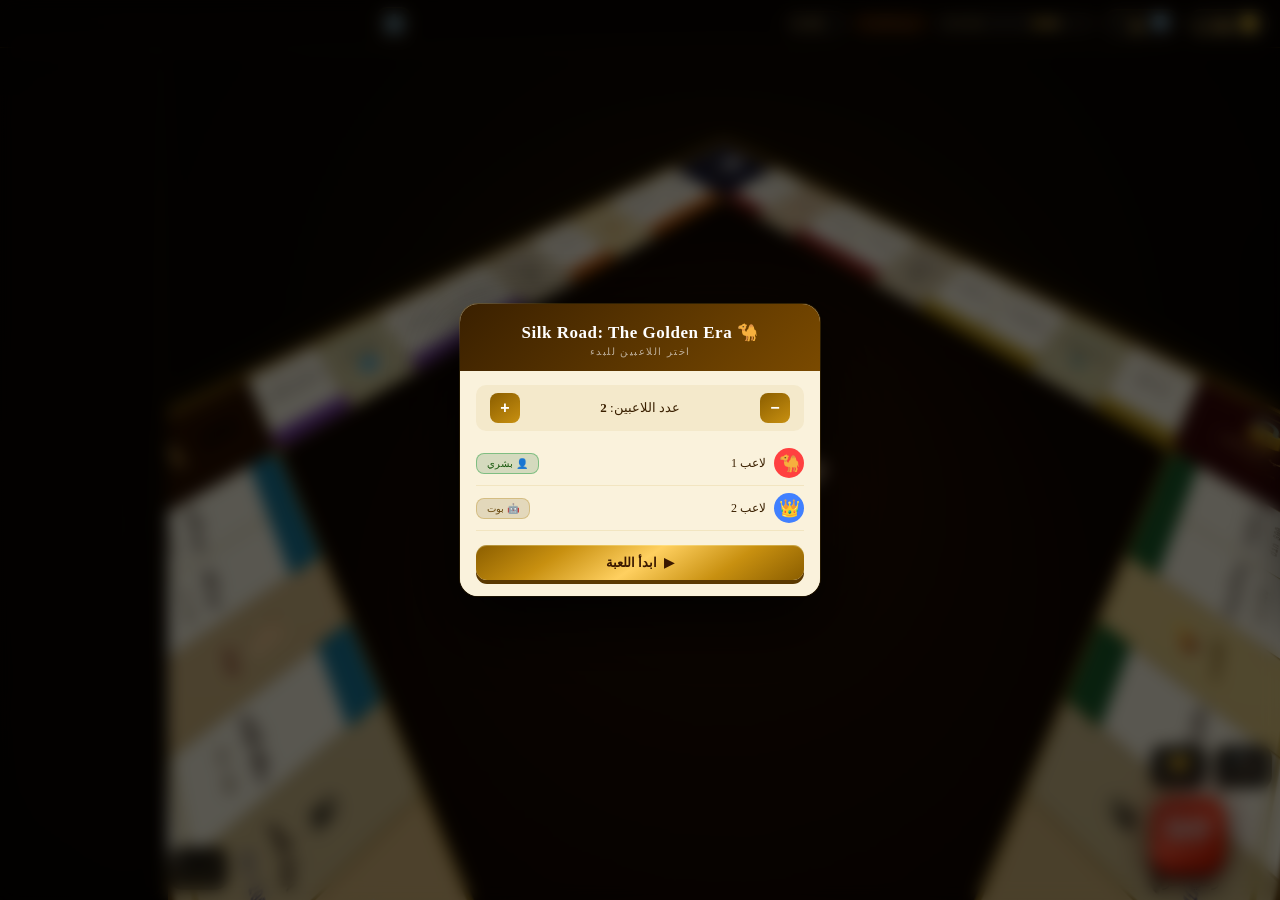
==== commit 0a2a8101: "u" ====
--- a/index.html
+++ b/index.html
@@ -8,15 +8,23 @@
   <!-- ══════════════════════════════════════════════
        CSS — الترتيب مهم: tokens أولاً ثم الباقي
   ════════════════════════════════════════════════ -->
+  <link rel="stylesheet" href="css/screens.css">
   <link rel="stylesheet" href="css/tokens.css">     <!-- متغيرات التصميم الأساسية -->
   <link rel="stylesheet" href="css/base.css">       <!-- reset، html/body، قفل الوضع الأفقي -->
   <link rel="stylesheet" href="css/layout.css">     <!-- اللوحة، الأعمدة، الطبقات -->
   <link rel="stylesheet" href="css/components.css"> <!-- صفوف اللاعبين، الأزرار، النرد -->
   <link rel="stylesheet" href="css/modals.css">     <!-- جميع نوافذ الحوار -->
   <link rel="stylesheet" href="css/cards.css">      <!-- بطاقات الفانوس والفرمان -->
+  
 </head>
 <body>
-
+<!-- كونتينر الشاشات — يجب أن يكون أول عنصر في body -->
+<div id="screen-container"></div>
+
+<!-- رقعة اللعبة — مخفية حتى يضغط اللاعب Start -->
+<div id="gameUI" style="display:none;">
+  <!-- محتوى لعبتك الموجود هنا كما هو -->
+</div>
 <!-- ════════════════════════════════════
      طبقات الخلفية (z-index 0)
 ════════════════════════════════════ -->
@@ -376,6 +384,12 @@
 <script src="js/game/landing.js"></script>        <!-- landOnSquare, handlePropertyLanding, calcRent, moveTo -->
 <script src="js/game/actions.js"></script>        <!-- jail, cards, buy, auction, mortgage, build, trade, bankruptcy, gameover -->
 
+
+<!-- 2. بدء التشغيل -->
+<script>
+  const nav = createNavigator();
+  nav.start('language');   // يبدأ من شاشة اللغات
+</script>
 <!-- ⑦ واجهة المستخدم -->
 <script src="js/ui/setup.js"></script>            <!-- openSetup, startGameFromSetup -->
 <script src="js/ui/dice.js"></script>             <!-- showDiceToast, dice canvas -->
@@ -383,5 +397,20 @@
 <!-- ⑧ التشغيل الأول (آخر ملف) -->
 <script src="js/main.js"></script>                <!-- rollDice, secAction, openSetup(), boot -->
 
+<!-- ======================================================= -->
+<!--  ⑨ شاشات القوائم — تُضاف هنا بعد كل ملفات اللعبة      -->
+<!-- ======================================================= -->
+<script src="js/screens/language.js"></script>
+<script src="js/screens/gamemode.js"></script>
+<script src="js/screens/newgame.js"></script>
+<script src="js/screens/game.js"></script>
+<script src="js/screens/navigator.js"></script>
+
+<script>
+  const nav = createNavigator();
+  nav.start('language');
+</script>
+<!-- ======================================================= -->
+
 </body>
 </html>
--- a/css/screens.css
+++ b/css/screens.css
@@ -0,0 +1,489 @@
+/* ═══════════════════════════════════════════════════════════════════
+   screens.css — أنماط الشاشات الثلاث
+   Language + GameMode + NewGame
+═══════════════════════════════════════════════════════════════════ */
+
+/* ─── المتغيرات العامة ─────────────────────────────────────────── */
+:root {
+  --gold:        #d4a843;
+  --gold-light:  #f0c96a;
+  --gold-dark:   #a07820;
+  --bg-dark:     #0e0a04;
+  --bg-card:     #1a1408;
+  --bg-panel:    #221a08;
+  --text:        #f5e6c0;
+  --text-dim:    #8a7050;
+  --red:         #c0392b;
+  --red-light:   #e74c3c;
+  --blue:        #1a5276;
+  --blue-light:  #2980b9;
+  --green:       #1a6b3a;
+  --green-light: #27ae60;
+  --radius:      12px;
+  --shadow:      0 4px 24px rgba(0,0,0,.6);
+}
+
+/* ─── كونتينر الشاشات ─────────────────────────────────────────── */
+#screen-container {
+  position: fixed;
+  inset: 0;
+  z-index: 100;
+}
+
+/* ─── شاشة عامة ───────────────────────────────────────────────── */
+.screen {
+  position: absolute;
+  inset: 0;
+  display: flex;
+  align-items: center;
+  justify-content: center;
+  background: var(--bg-dark);
+  opacity: 0;
+  transition: opacity .3s ease;
+  overflow: hidden;
+}
+.screen.active   { opacity: 1; pointer-events: all; }
+.screen.leaving  { opacity: 0; pointer-events: none; }
+
+/* ─── خلفية زخرفية مشتركة ─────────────────────────────────────── */
+.lang-bg-pattern,
+.gm-bg-pattern,
+.ng-bg-pattern {
+  position: absolute;
+  inset: 0;
+  background-image:
+    radial-gradient(circle at 20% 20%, rgba(212,168,67,.07) 0%, transparent 50%),
+    radial-gradient(circle at 80% 80%, rgba(212,168,67,.05) 0%, transparent 50%);
+  pointer-events: none;
+}
+
+/* ─── خط ذهبي فاصل ────────────────────────────────────────────── */
+.gold-divider {
+  border: none;
+  border-top: 1px solid rgba(212,168,67,.3);
+  margin: 14px 0;
+}
+
+/* ─── أزرار 3D عامة ───────────────────────────────────────────── */
+.btn-3d {
+  position: relative;
+  display: inline-flex;
+  align-items: center;
+  justify-content: center;
+  gap: 8px;
+  padding: 13px 28px;
+  border: none;
+  border-radius: var(--radius);
+  font-family: inherit;
+  font-size: .95rem;
+  font-weight: 700;
+  letter-spacing: .06em;
+  cursor: pointer;
+  transition: transform .12s, box-shadow .12s;
+  user-select: none;
+}
+.btn-3d:active { transform: translateY(2px) !important; }
+
+.btn-ghost {
+  background: transparent;
+  border: 1.5px solid var(--gold-dark);
+  color: var(--gold);
+}
+.btn-ghost:hover { background: rgba(212,168,67,.1); }
+
+.btn-red {
+  background: linear-gradient(135deg, var(--red-light), var(--red));
+  color: #fff;
+  box-shadow: 0 4px 0 #7b1a10, var(--shadow);
+}
+.btn-red:hover { transform: translateY(-2px); box-shadow: 0 6px 0 #7b1a10, var(--shadow); }
+
+.btn-blue {
+  background: linear-gradient(135deg, var(--blue-light), var(--blue));
+  color: #fff;
+  box-shadow: 0 4px 0 #0d2e45, var(--shadow);
+}
+.btn-blue:hover { transform: translateY(-2px); box-shadow: 0 6px 0 #0d2e45, var(--shadow); }
+
+.btn-green {
+  background: linear-gradient(135deg, var(--green-light), var(--green));
+  color: #fff;
+  box-shadow: 0 4px 0 #0d3d20, var(--shadow);
+  font-size: 1.05rem;
+  padding: 15px 36px;
+}
+.btn-green:hover { transform: translateY(-2px); box-shadow: 0 6px 0 #0d3d20, var(--shadow); }
+
+/* ══════════════════════════════════════════════════════════════════
+   SCREEN 1 — LANGUAGE
+═══════════════════════════════════════════════════════════════════ */
+.screen-language { flex-direction: column; }
+
+.lang-content {
+  display: flex;
+  flex-direction: column;
+  align-items: center;
+  gap: 28px;
+  z-index: 1;
+}
+
+/* شعار */
+.lang-logo { text-align: center; }
+.lang-logo-icon  { font-size: 3.5rem; margin-bottom: 6px; }
+.lang-logo-title {
+  font-size: 2.2rem;
+  font-weight: 900;
+  letter-spacing: .2em;
+  color: var(--gold);
+  text-shadow: 0 0 20px rgba(212,168,67,.5);
+}
+.lang-logo-sub {
+  font-size: .8rem;
+  color: var(--gold-dark);
+  letter-spacing: .15em;
+  margin-top: 4px;
+}
+
+/* عنوان الاختيار */
+.lang-prompt {
+  font-size: 1rem;
+  color: var(--text-dim);
+  letter-spacing: .08em;
+  text-transform: uppercase;
+}
+
+/* شبكة اللغات */
+.lang-grid {
+  display: grid;
+  grid-template-columns: repeat(3, 1fr);
+  gap: 12px;
+  max-width: 420px;
+  width: 90%;
+}
+
+.lang-btn {
+  display: flex;
+  flex-direction: column;
+  align-items: center;
+  gap: 8px;
+  padding: 18px 12px;
+  background: var(--bg-card);
+  border: 1.5px solid rgba(212,168,67,.2);
+  border-radius: var(--radius);
+  color: var(--text);
+  cursor: pointer;
+  transition: all .2s;
+  animation: fadeUp .4s ease both;
+  opacity: 0;
+}
+@keyframes fadeUp {
+  from { opacity: 0; transform: translateY(16px); }
+  to   { opacity: 1; transform: translateY(0); }
+}
+
+.lang-btn:hover {
+  border-color: var(--gold);
+  background: var(--bg-panel);
+  transform: translateY(-3px);
+  box-shadow: 0 6px 20px rgba(212,168,67,.2);
+}
+.lang-btn.selected {
+  border-color: var(--gold);
+  background: rgba(212,168,67,.12);
+  box-shadow: 0 0 20px rgba(212,168,67,.3);
+}
+
+.lang-flag { font-size: 2rem; }
+.lang-name { font-size: .8rem; font-weight: 600; color: var(--text); letter-spacing: .05em; }
+
+/* ══════════════════════════════════════════════════════════════════
+   SCREEN 2 — GAMEMODE
+═══════════════════════════════════════════════════════════════════ */
+.screen-gamemode { gap: 0; }
+
+/* زر العودة */
+.gm-back-btn {
+  position: absolute;
+  top: 18px;
+  left: 18px;
+  font-size: .8rem;
+  padding: 8px 16px;
+  cursor: pointer;
+  z-index: 10;
+}
+
+/* لوحات الزخرفة */
+.gm-side {
+  width: 120px;
+  display: flex;
+  flex-direction: column;
+  align-items: center;
+  justify-content: center;
+  gap: 20px;
+  padding: 20px 0;
+  opacity: .4;
+}
+.gm-deco-icon  { font-size: 3rem; }
+.gm-deco-line  { width: 1px; height: 60px; background: var(--gold-dark); }
+.gm-deco-dots  { display: flex; flex-direction: column; gap: 8px; }
+.gm-deco-dots span { font-size: .7rem; color: var(--gold-dark); }
+
+/* المنتصف */
+.gm-center {
+  flex: 1;
+  display: flex;
+  flex-direction: column;
+  align-items: center;
+  justify-content: center;
+  gap: 20px;
+  padding: 20px;
+  max-width: 400px;
+}
+
+.gm-logo { text-align: center; }
+.gm-logo-icon  { font-size: 4rem; margin-bottom: 4px; }
+.gm-logo-title {
+  font-size: 2.4rem;
+  font-weight: 900;
+  letter-spacing: .25em;
+  color: var(--gold);
+  text-shadow: 0 0 24px rgba(212,168,67,.6);
+}
+.gm-logo-sub {
+  font-size: .75rem;
+  color: var(--gold-dark);
+  letter-spacing: .15em;
+  margin-top: 4px;
+}
+
+.gm-btn-stack {
+  display: flex;
+  flex-direction: column;
+  gap: 10px;
+  width: 100%;
+}
+
+.gm-btn-stack .btn-3d {
+  width: 100%;
+  justify-content: flex-start;
+  gap: 12px;
+  padding: 14px 20px;
+  position: relative;
+}
+
+.btn-icon { font-size: 1.1rem; }
+.btn-text { flex: 1; text-align: left; }
+
+.btn-badge {
+  font-size: .65rem;
+  background: rgba(255,255,255,.2);
+  padding: 2px 7px;
+  border-radius: 20px;
+  letter-spacing: .06em;
+}
+
+/* Toast */
+.gm-toast {
+  position: fixed;
+  bottom: 28px;
+  left: 50%;
+  transform: translateX(-50%) translateY(10px);
+  background: var(--bg-panel);
+  border: 1px solid var(--gold-dark);
+  color: var(--text);
+  padding: 12px 24px;
+  border-radius: 30px;
+  font-size: .9rem;
+  opacity: 0;
+  transition: all .25s;
+  z-index: 999;
+  pointer-events: none;
+}
+.gm-toast.show { opacity: 1; transform: translateX(-50%) translateY(0); }
+
+/* ══════════════════════════════════════════════════════════════════
+   SCREEN 3 — NEW GAME
+═══════════════════════════════════════════════════════════════════ */
+.screen-newgame { flex-direction: column; padding: 0; }
+
+/* Header */
+.ng-header {
+  width: 100%;
+  display: flex;
+  align-items: center;
+  padding: 14px 20px;
+  background: var(--bg-card);
+  border-bottom: 1px solid rgba(212,168,67,.2);
+  gap: 16px;
+  flex-shrink: 0;
+}
+.ng-back-btn  { font-size: .8rem; padding: 8px 16px; cursor: pointer; }
+.ng-title     { flex: 1; text-align: center; font-size: 1.2rem; font-weight: 900; letter-spacing: .12em; color: var(--gold); margin: 0; }
+.ng-version   { font-size: .75rem; color: var(--text-dim); }
+
+/* Body */
+.ng-body {
+  flex: 1;
+  display: grid;
+  grid-template-columns: 1fr 1fr;
+  gap: 0;
+  overflow-y: auto;
+  min-height: 0;
+}
+
+.ng-col {
+  padding: 20px 24px;
+  display: flex;
+  flex-direction: column;
+  gap: 10px;
+}
+.ng-col:first-child { border-right: 1px solid rgba(212,168,67,.15); }
+
+.ng-section-label {
+  font-size: .8rem;
+  font-weight: 700;
+  letter-spacing: .1em;
+  color: var(--gold);
+  text-transform: uppercase;
+}
+
+/* عدد اللاعبين */
+.ng-count-row { display: flex; gap: 8px; }
+.count-btn {
+  flex: 1;
+  padding: 10px;
+  background: var(--bg-card);
+  border: 1.5px solid rgba(212,168,67,.25);
+  border-radius: 8px;
+  color: var(--text);
+  font-size: 1rem;
+  font-weight: 700;
+  cursor: pointer;
+  transition: all .2s;
+}
+.count-btn:hover   { border-color: var(--gold); background: var(--bg-panel); }
+.count-btn.active  { background: var(--gold); color: #000; border-color: var(--gold); box-shadow: 0 0 14px rgba(212,168,67,.4); }
+
+/* إدخال النص */
+.ng-input {
+  width: 100%;
+  padding: 11px 14px;
+  background: var(--bg-card);
+  border: 1.5px solid rgba(212,168,67,.25);
+  border-radius: 8px;
+  color: var(--text);
+  font-size: .95rem;
+  font-family: inherit;
+  box-sizing: border-box;
+  transition: border-color .2s;
+}
+.ng-input:focus { outline: none; border-color: var(--gold); background: var(--bg-panel); }
+
+/* السلايدر */
+.ng-slider-row { display: flex; align-items: center; gap: 12px; }
+.ng-slider-row input[type=range] {
+  flex: 1;
+  accent-color: var(--gold);
+  height: 4px;
+  cursor: pointer;
+}
+.ng-slider-val {
+  min-width: 80px;
+  text-align: right;
+  font-size: .85rem;
+  font-weight: 700;
+  color: var(--gold);
+}
+
+/* القواعد */
+.ng-rules { display: flex; flex-direction: column; gap: 8px; }
+.rule-row {
+  display: flex;
+  align-items: center;
+  gap: 10px;
+  padding: 10px 12px;
+  background: var(--bg-card);
+  border: 1px solid rgba(212,168,67,.12);
+  border-radius: 8px;
+  transition: background .2s;
+}
+.rule-row:hover  { background: var(--bg-panel); }
+.rule-icon       { font-size: 1rem; }
+.rule-label      { flex: 1; font-size: .85rem; color: var(--text); }
+
+/* Toggle Pill */
+.toggle-pill { position: relative; cursor: pointer; flex-shrink: 0; }
+.toggle-pill input { position: absolute; opacity: 0; width: 0; height: 0; }
+.toggle-track {
+  display: block;
+  width: 42px;
+  height: 24px;
+  background: rgba(255,255,255,.1);
+  border-radius: 12px;
+  position: relative;
+  transition: background .2s;
+}
+.toggle-thumb {
+  position: absolute;
+  top: 3px;
+  left: 3px;
+  width: 18px;
+  height: 18px;
+  background: #fff;
+  border-radius: 50%;
+  transition: transform .2s, background .2s;
+}
+.toggle-pill input:checked + .toggle-track { background: var(--green-light); }
+.toggle-pill input:checked + .toggle-track .toggle-thumb { transform: translateX(18px); background: #fff; }
+
+/* ملخص الإعدادات */
+.ng-summary {
+  background: var(--bg-card);
+  border: 1px solid rgba(212,168,67,.2);
+  border-radius: var(--radius);
+  padding: 14px 16px;
+  display: flex;
+  flex-direction: column;
+  gap: 6px;
+}
+.summary-title { font-size: .8rem; font-weight: 700; color: var(--gold); margin-bottom: 4px; }
+.summary-line  { font-size: .82rem; color: var(--text-dim); }
+
+/* Footer */
+.ng-footer {
+  display: flex;
+  gap: 12px;
+  padding: 16px 20px;
+  background: var(--bg-card);
+  border-top: 1px solid rgba(212,168,67,.2);
+  flex-shrink: 0;
+  justify-content: flex-end;
+}
+.ng-footer .btn-ghost { flex: 1; max-width: 200px; }
+.ng-footer .btn-green { flex: 1; max-width: 220px; }
+
+/* Toast خطأ */
+.ng-toast {
+  position: fixed;
+  bottom: 24px;
+  left: 50%;
+  transform: translateX(-50%) translateY(8px);
+  background: #c0392b;
+  color: #fff;
+  padding: 11px 22px;
+  border-radius: 30px;
+  font-size: .88rem;
+  opacity: 0;
+  transition: all .25s;
+  z-index: 999;
+  pointer-events: none;
+}
+.ng-toast.show { opacity: 1; transform: translateX(-50%) translateY(0); }
+
+/* ── Responsive ─────────────────────────────────────────────────── */
+@media (max-width: 640px) {
+  .ng-body         { grid-template-columns: 1fr; }
+  .ng-col:first-child { border-right: none; border-bottom: 1px solid rgba(212,168,67,.15); }
+  .gm-side         { display: none; }
+  .lang-grid       { grid-template-columns: repeat(2, 1fr); }
+}
--- a/css/tokens.css
+++ b/css/tokens.css
@@ -0,0 +1,20 @@
+/* ═══════════════════════════════════════════
+   CSS CUSTOM PROPERTIES — Design Tokens
+   تغيير أي لون أو قيمة هنا يؤثر على كل الواجهة
+═══════════════════════════════════════════ */
+:root{
+  --gold:       #FFD060;
+  --gold-dark:  #C89010;
+  --gold-deep:  #8B5E00;
+  --amber:      #FF8C00;
+  --crimson:    #CC2000;
+  --ivory:      #F5ECD5;
+  --ivory-dark: #E2D0AA;
+  --bg:         #0a0600;
+  --panel:      rgba(15,8,0,0.88);
+  --panel-bdr:  rgba(200,150,20,0.38);
+  --safe-t:     env(safe-area-inset-top,0px);
+  --safe-b:     env(safe-area-inset-bottom,0px);
+  --safe-l:     env(safe-area-inset-left,0px);
+  --safe-r:     env(safe-area-inset-right,0px);
+}
--- a/css/base.css
+++ b/css/base.css
@@ -0,0 +1,31 @@
+/* ═══════════════════════════════════════════
+   RESET & BASE
+═══════════════════════════════════════════ */
+*{margin:0;padding:0;box-sizing:border-box;-webkit-tap-highlight-color:transparent;}
+html,body{
+  width:100%;height:100%;overflow:hidden;
+  background:var(--bg);
+  font-family:'Georgia','Times New Roman',serif;
+  user-select:none;-webkit-user-select:none;
+  touch-action:none;
+}
+
+/* ═══════════════════════════════════════════
+   PORTRAIT LOCK OVERLAY
+═══════════════════════════════════════════ */
+#rotatePrompt{
+  display:none;
+  position:fixed;inset:0;z-index:9999;
+  background:var(--bg);
+  flex-direction:column;align-items:center;justify-content:center;gap:16px;
+  color:var(--gold);font-size:14px;letter-spacing:2px;text-align:center;
+}
+#rotatePrompt .rotIcon{font-size:52px;animation:rotSpin 2s ease-in-out infinite;}
+@keyframes rotSpin{0%,100%{transform:rotate(0deg);}50%{transform:rotate(90deg);}}
+@media(orientation:portrait){
+  #rotatePrompt{display:flex;}
+  #gameUI{display:none;}
+}
+
+/* z-ordering */
+#gameUI{z-index:10;position:fixed;}
--- a/css/layout.css
+++ b/css/layout.css
@@ -0,0 +1,124 @@
+/* ═══════════════════════════════════════════
+   ROOT GAME LAYOUT — Landscape (Anchor System)
+═══════════════════════════════════════════ */
+#gameUI{
+  position:fixed;inset:0;z-index:10;
+  pointer-events:none;
+}
+
+/* ═══════════════════════════════════════════
+   LAYER 0 — BOARD
+═══════════════════════════════════════════ */
+#boardArea{
+  position:absolute;
+  left:168px; right:0; top:0; bottom:0;
+  display:flex;align-items:center;justify-content:center;
+  background:radial-gradient(ellipse at 50% 40%,#1a0d00,#0a0500 60%,#050200);
+  overflow:hidden;
+}
+#boardCanvas{
+  width:100%;height:100%;
+  display:flex;align-items:center;justify-content:center;
+  position:relative;
+  perspective:900px;
+  perspective-origin:50% 30%;
+}
+#boardGrid{
+  display:block;
+  transform-style:preserve-3d;
+  width:min(100%,100vh);
+  height:min(100%,100vh);
+  max-width:min(100%,100vh);
+  flex-shrink:0;
+}
+#boardSvg{
+  display:block;width:100%;height:100%;
+  border:5px solid #9B7214;border-radius:3px;
+  box-shadow:0 0 0 2px #5A3808,0 0 60px rgba(255,180,0,.18),0 30px 80px rgba(0,0,0,.8);
+}
+.boardGlow{
+  position:absolute;inset:0;pointer-events:none;
+  background:radial-gradient(ellipse at 50% 55%,rgba(255,180,0,.06),transparent 60%);
+}
+
+/* ═══════════════════════════════════════════
+   LEFT ANCHOR — Vertical Player List
+═══════════════════════════════════════════ */
+#leftPanel{
+  position:fixed;
+  left:calc(var(--safe-l));
+  top:calc(var(--safe-t) + 54px);
+  bottom:calc(var(--safe-b) + 4px);
+  width:162px;
+  pointer-events:all;
+  display:flex;
+  flex-direction:column;
+  justify-content:flex-start;
+  gap:5px;
+  padding:4px 6px;
+  background:linear-gradient(180deg,rgba(10,5,0,.72),rgba(10,5,0,.6));
+  backdrop-filter:blur(14px);-webkit-backdrop-filter:blur(14px);
+  border-right:1px solid rgba(200,150,20,.22);
+  border-radius:0 14px 14px 0;
+  overflow:hidden;
+}
+
+/* ═══════════════════════════════════════════
+   TOP ANCHOR — HUD strip
+═══════════════════════════════════════════ */
+#topAnchor{
+  position:fixed;
+  top:0;left:0;right:0;
+  z-index:81;pointer-events:none;
+  padding-top:var(--safe-t);
+  padding-left:var(--safe-l);
+  padding-right:var(--safe-r);
+}
+#topBar{
+  height:48px;
+  display:flex;align-items:center;
+  padding:0 10px;gap:6px;
+  background:linear-gradient(180deg,rgba(10,5,0,.82),rgba(10,5,0,.5));
+  backdrop-filter:blur(14px);-webkit-backdrop-filter:blur(14px);
+  border-bottom:1px solid rgba(200,150,20,.18);
+  pointer-events:all;
+}
+
+/* ═══════════════════════════════════════════
+   BOTTOM-RIGHT ANCHOR — Action Zone
+═══════════════════════════════════════════ */
+#actionZone{
+  position:fixed;
+  right:calc(var(--safe-r) + 8px);
+  bottom:calc(var(--safe-b) + 10px);
+  z-index:80;pointer-events:all;
+  display:flex;flex-direction:column;align-items:flex-end;gap:6px;
+}
+
+/* ═══════════════════════════════════════════
+   BOTTOM-LEFT ANCHOR — My Properties
+═══════════════════════════════════════════ */
+#leftActions{
+  position:fixed;
+  left:calc(var(--safe-l) + 170px);
+  bottom:calc(var(--safe-b) + 10px);
+  z-index:80;pointer-events:all;
+  display:flex;flex-direction:column;gap:5px;align-items:flex-start;
+}
+
+/* ═══════════════════════════════════════════
+   AMBIENT BACKGROUND & STAR CANVAS
+═══════════════════════════════════════════ */
+#gameBg{
+  position:fixed;inset:0;z-index:0;pointer-events:none;
+  background:
+    radial-gradient(ellipse 70% 50% at 50% 60%,rgba(40,18,0,.6),transparent 65%),
+    radial-gradient(ellipse at 50% 50%,#130800,#060300);
+}
+#starCv{position:fixed;inset:0;z-index:0;pointer-events:none;opacity:.5;}
+#pCv{position:fixed;inset:0;z-index:79;pointer-events:none;}
+#camFlash{
+  position:fixed;inset:0;z-index:195;pointer-events:none;
+  background:rgba(0,0,0,0);transition:background .3s;
+}
+#camFlash.on{background:rgba(0,0,0,.35);}
--- a/css/components.css
+++ b/css/components.css
@@ -0,0 +1,268 @@
+/* ═══════════════════════════════════════════
+   PLAYER ROW (inside left panel)
+═══════════════════════════════════════════ */
+.playerRow{
+  display:flex;align-items:center;gap:7px;
+  background:rgba(255,255,255,.04);
+  border:1px solid rgba(200,150,20,.18);
+  border-radius:10px;
+  padding:5px 7px;
+  flex-shrink:0;
+  transition:border-color .25s,background .25s,transform .2s;
+  position:relative;
+}
+.playerRow.active{
+  background:rgba(255,200,60,.07);
+  border-color:rgba(255,200,60,.5);
+  transform:translateX(2px);
+}
+.playerRow.jailed{opacity:.55;filter:grayscale(.45);}
+.playerRow.bankrupt{opacity:.28;filter:grayscale(.85);}
+
+.prAvatar{
+  width:34px;height:34px;border-radius:50%;flex-shrink:0;
+  background:radial-gradient(circle at 40% 35%,rgba(255,220,100,.18),rgba(0,0,0,.5));
+  border:2px solid rgba(200,150,20,.35);
+  display:flex;align-items:center;justify-content:center;font-size:19px;
+  position:relative;
+}
+.playerRow.active .prAvatar{border-color:var(--gold);}
+
+.prDot{
+  position:absolute;top:-1px;right:-1px;
+  width:9px;height:9px;border-radius:50%;
+  background:var(--gold);border:1.5px solid rgba(10,5,0,.9);
+  display:none;
+  animation:dotPulse 1s ease-in-out infinite;
+}
+.playerRow.active .prDot{display:block;}
+@keyframes dotPulse{0%,100%{transform:scale(1);}50%{transform:scale(1.35);}}
+
+.prInfo{flex:1;min-width:0;display:flex;flex-direction:column;gap:1px;}
+.prName{font-size:9.5px;font-weight:900;color:rgba(220,180,60,.9);
+  white-space:nowrap;overflow:hidden;text-overflow:ellipsis;letter-spacing:.3px;}
+.prMoney{font-size:11px;font-weight:900;color:var(--gold);
+  font-family:'Courier New',monospace;}
+.prMoneyLabel{font-size:7px;color:rgba(200,150,40,.5);letter-spacing:.5px;}
+
+.prBar{height:3px;background:rgba(255,255,255,.07);border-radius:2px;overflow:hidden;margin-top:2px;}
+.prBarFill{height:100%;border-radius:2px;
+  background:linear-gradient(90deg,var(--gold-dark),var(--amber));
+  transition:width .7s cubic-bezier(.34,1.2,.64,1);}
+
+.prProps{display:flex;gap:2px;flex-wrap:wrap;margin-top:2px;}
+.prDotProp{width:6px;height:6px;border-radius:50%;border:1px solid rgba(0,0,0,.3);}
+
+.prJailBadge{
+  position:absolute;top:3px;right:4px;
+  font-size:8px;background:rgba(180,30,0,.8);color:#fff;
+  border-radius:5px;padding:1px 4px;letter-spacing:.3px;
+}
+
+/* ═══════════════════════════════════════════
+   STAT PILL (top HUD)
+═══════════════════════════════════════════ */
+.statPill{
+  display:flex;align-items:center;gap:5px;
+  background:rgba(255,255,255,.06);
+  border:1px solid rgba(200,150,20,.3);border-radius:18px;
+  padding:4px 10px 4px 7px;flex-shrink:0;
+  box-shadow:inset 0 1px 0 rgba(255,220,100,.07);
+}
+.statIcon{font-size:16px;line-height:1;}
+.statBody{display:flex;flex-direction:column;line-height:1;}
+.statLabel{font-size:7px;color:rgba(200,160,40,.6);letter-spacing:1.5px;text-transform:uppercase;}
+.statVal{font-size:13px;font-weight:900;color:var(--gold);
+  font-family:'Courier New',monospace;
+  text-shadow:0 0 8px rgba(255,200,0,.3);}
+.statVal.animUp{animation:countUp .4s ease-out;}
+.statVal.animDown{animation:countDown .4s ease-out;}
+@keyframes countUp{0%{transform:translateY(5px);opacity:0;}100%{transform:translateY(0);opacity:1;}}
+@keyframes countDown{0%{transform:translateY(-5px);opacity:0;}100%{transform:translateY(0);opacity:1;}}
+
+/* XP pill */
+.xpPill{
+  display:flex;align-items:center;gap:6px;
+  background:rgba(255,255,255,.05);border:1px solid rgba(200,150,20,.28);border-radius:18px;
+  padding:5px 12px;flex-shrink:0;
+}
+.xpLabel{font-size:7px;color:rgba(200,160,40,.6);letter-spacing:1.5px;}
+.xpTrack{width:70px;height:5px;background:rgba(255,255,255,.08);border-radius:3px;overflow:hidden;}
+.xpFill{height:100%;background:linear-gradient(90deg,var(--gold-dark),var(--gold));border-radius:3px;width:42%;transition:width .8s;}
+.xpNum{font-size:8px;color:var(--gold);font-family:'Courier New',monospace;}
+
+/* Turn pill */
+.turnPill{
+  background:rgba(200,80,0,.2);border:1px solid rgba(255,140,0,.35);
+  border-radius:13px;padding:4px 10px;font-size:8px;color:#FFAA50;letter-spacing:.8px;
+  animation:turnPulse 2s ease-in-out infinite;
+}
+@keyframes turnPulse{0%,100%{box-shadow:none;}50%{box-shadow:0 0 10px rgba(255,140,0,.3);}}
+
+/* Settings icon */
+.settingsBtn{
+  margin-left:auto;width:34px;height:34px;border-radius:10px;
+  background:rgba(255,255,255,.06);border:1px solid rgba(200,150,20,.28);
+  display:flex;align-items:center;justify-content:center;
+  font-size:18px;cursor:pointer;pointer-events:all;
+  transition:background .15s;
+}
+.settingsBtn:active{background:rgba(255,200,60,.12);}
+
+/* Timer badge */
+.timerBadge{
+  display:flex;align-items:center;gap:4px;
+  background:rgba(255,255,255,.05);border:1px solid rgba(200,150,20,.28);border-radius:13px;
+  padding:4px 9px;flex-shrink:0;
+}
+.timerBadge .ti{font-size:12px;}
+.timerBadge .tv{font-size:11px;font-family:'Courier New',monospace;color:var(--gold);font-weight:900;min-width:28px;}
+
+/* ═══════════════════════════════════════════
+   SECONDARY ACTION BUTTONS
+═══════════════════════════════════════════ */
+#secBtnRow{display:flex;gap:6px;align-items:center;}
+.secBtn{
+  display:flex;flex-direction:column;align-items:center;gap:2px;cursor:pointer;
+  background:rgba(10,5,0,.8);backdrop-filter:blur(12px);-webkit-backdrop-filter:blur(12px);
+  border:1px solid rgba(200,150,20,.35);border-radius:13px;
+  padding:7px 12px;transition:transform .12s,background .15s;min-width:58px;
+}
+.secBtn:active{transform:scale(.9);background:rgba(60,35,0,.9);}
+.secIco{font-size:18px;line-height:1;}
+.secLbl{font-size:7px;color:rgba(200,160,40,.75);letter-spacing:.8px;text-transform:uppercase;}
+
+/* ═══════════════════════════════════════════
+   DICE / GO BUTTON
+═══════════════════════════════════════════ */
+#diceWrap{display:flex;flex-direction:column;align-items:center;gap:3px;}
+#diceBtn{position:relative;display:flex;flex-direction:column;align-items:center;}
+
+#diceBtnFace{
+  width:76px;height:76px;
+  border-radius:22px;border:none;cursor:pointer;position:relative;
+  background:linear-gradient(145deg,#B01800,#E02808,#FF5030,#E02808,#B01800);
+  box-shadow:
+    0 7px 0 #7A0800,
+    0 10px 28px rgba(0,0,0,.7),
+    0 0 35px rgba(255,60,0,.35),
+    inset 0 2px 0 rgba(255,200,180,.4);
+  transition:transform .1s,box-shadow .1s;
+}
+#diceBtnFace::before{
+  content:'';position:absolute;inset:0;border-radius:22px;
+  background:linear-gradient(135deg,rgba(255,255,255,.28) 0%,transparent 52%);
+}
+#diceBtnFace::after{
+  content:'✦ ✦';position:absolute;bottom:2px;left:50%;transform:translateX(-50%);
+  font-size:7px;color:rgba(255,220,200,.5);letter-spacing:5px;pointer-events:none;
+}
+#diceBtnFace.pressed{
+  transform:translateY(6px) !important;
+  box-shadow:0 1px 0 #7A0800,0 3px 10px rgba(0,0,0,.5) !important;
+}
+#diceInner{
+  position:relative;z-index:2;width:100%;height:100%;
+  display:flex;flex-direction:column;align-items:center;justify-content:center;
+}
+#goText{font-size:28px;font-weight:900;color:#fff;
+  font-family:'Impact','Arial Black',sans-serif;text-shadow:0 2px 6px rgba(0,0,0,.45);line-height:1;}
+#goSub{font-size:7px;color:rgba(255,255,255,.7);letter-spacing:.5px;margin-top:1px;}
+#diceBtn.pulse #diceBtnFace{animation:dGlow 1.5s ease-in-out infinite;}
+@keyframes dGlow{
+  0%,100%{box-shadow:0 7px 0 #7A0800,0 10px 28px rgba(0,0,0,.7),0 0 35px rgba(255,60,0,.35),inset 0 2px 0 rgba(255,200,180,.4);}
+  50%{box-shadow:0 7px 0 #7A0800,0 10px 28px rgba(0,0,0,.7),0 0 65px rgba(255,60,0,.8),0 0 100px rgba(255,40,0,.2),inset 0 2px 0 rgba(255,200,180,.4);}
+}
+
+/* ═══════════════════════════════════════════
+   PLAYER TOKEN ON BOARD
+═══════════════════════════════════════════ */
+#playerToken{
+  position:absolute;
+  font-size:clamp(14px,2.5vmin,22px);
+  z-index:20;pointer-events:none;
+  filter:drop-shadow(0 3px 8px rgba(0,0,0,.8));
+  animation:tokBob 1.8s ease-in-out infinite;
+  transition:left .45s cubic-bezier(.34,1.2,.64,1),top .45s cubic-bezier(.34,1.2,.64,1);
+}
+@keyframes tokBob{0%,100%{transform:translate(-50%,-50%);}50%{transform:translate(-50%,-70%) scale(1.1);}}
+
+/* ═══════════════════════════════════════════
+   CORNER CELLS
+═══════════════════════════════════════════ */
+#topLeft,#topRight,#botLeft,#botRight{
+  display:flex;align-items:center;justify-content:center;
+}
+.evBadge{
+  background:var(--panel);
+  backdrop-filter:blur(10px);-webkit-backdrop-filter:blur(10px);
+  border:1px solid var(--panel-bdr);border-radius:10px;
+  padding:4px 6px;display:flex;flex-direction:column;align-items:center;gap:1px;
+}
+.evBadge .evIco{font-size:14px;}
+.evBadge .evTxt{font-size:6px;color:rgba(196,160,64,.7);letter-spacing:.5px;}
+.evBadge .evVal{font-size:8px;color:var(--gold);font-weight:900;font-family:'Courier New',monospace;}
+
+/* ═══════════════════════════════════════════
+   SLIDE-IN PROPERTY CARD
+═══════════════════════════════════════════ */
+#propSlide{
+  position:fixed;
+  right:-320px;
+  top:50%;transform:translateY(-50%);
+  z-index:200;
+  width:min(300px,42vw);
+  max-height:calc(100vh - 24px);
+  border-radius:18px 0 0 18px;
+  overflow:hidden;
+  box-shadow:-10px 0 50px rgba(0,0,0,.8);
+  transition:right .38s cubic-bezier(.34,1.1,.64,1);
+}
+#propSlide.open{right:0;}
+#propSlideHead{padding:18px 16px 12px;display:flex;flex-direction:column;gap:3px;position:relative;}
+.psTag{font-size:8px;letter-spacing:4px;color:rgba(255,255,255,.55);text-transform:uppercase;}
+.psName{font-size:19px;font-weight:900;color:#fff;letter-spacing:.5px;line-height:1.1;}
+.psGroup{font-size:9px;color:rgba(255,255,255,.48);letter-spacing:2px;}
+.psClose{
+  position:absolute;top:12px;left:12px;
+  width:28px;height:28px;border-radius:50%;
+  background:rgba(0,0,0,.25);border:none;color:#fff;font-size:13px;cursor:pointer;
+  display:flex;align-items:center;justify-content:center;
+}
+.psClose:active{background:rgba(0,0,0,.5);}
+#propSlideBody{background:#FAF2DC;overflow-y:auto;max-height:60vh;}
+.deedBanner{text-align:center;font-size:8px;letter-spacing:5px;color:#8a6a10;padding:6px 0 2px;border-bottom:1px solid rgba(0,0,0,.06);}
+.rt{width:100%;border-collapse:collapse;direction:rtl;}
+.rt tr{border-bottom:1px solid rgba(0,0,0,.05);}
+.rt td{padding:6px 14px;font-size:11.5px;color:#1e1000;}
+.rt td:last-child{text-align:left;font-family:'Courier New',monospace;font-weight:800;color:#3a2000;}
+.rt .hotelRow td{background:rgba(255,165,0,.08);font-weight:900;}
+.propFootGrid{display:grid;grid-template-columns:repeat(3,1fr);border-top:1.5px solid rgba(0,0,0,.07);background:#FAF2DC;padding:8px 0;}
+.pfItem{text-align:center;padding:2px 4px;}
+.pfLabel{font-size:7px;color:#9a7a30;letter-spacing:1.5px;text-transform:uppercase;margin-bottom:2px;}
+.pfVal{font-size:13px;font-weight:900;color:#2a1800;font-family:'Courier New',monospace;}
+
+/* Buy button inside prop slide */
+.buyBtn{
+  display:block;width:calc(100% - 24px);margin:10px 12px;
+  background:linear-gradient(145deg,#8B5E00,#C89010,#FFD060,#C89010,#8B5E00);
+  border:none;border-radius:12px;padding:10px;
+  color:#3a1800;font-size:13px;font-weight:900;cursor:pointer;letter-spacing:1px;
+  box-shadow:0 4px 0 #5A3800,inset 0 1px 0 rgba(255,255,200,.3);
+  transition:transform .1s,box-shadow .1s;
+}
+.buyBtn:active{transform:translateY(3px);box-shadow:0 1px 0 #5A3800;}
+
+/* ═══════════════════════════════════════════
+   GAME TOAST
+═══════════════════════════════════════════ */
+.gameToast{
+  position:fixed;bottom:calc(var(--safe-b) + 90px);left:50%;
+  transform:translateX(-50%) translateY(20px);
+  background:rgba(10,5,0,.92);backdrop-filter:blur(14px);-webkit-backdrop-filter:blur(14px);
+  border:1px solid rgba(200,150,20,.45);border-radius:14px;
+  color:var(--gold);font-size:12px;padding:8px 20px;
+  z-index:500;pointer-events:none;letter-spacing:.5px;
+  opacity:0;transition:opacity .3s,transform .3s;white-space:nowrap;
+}
+.gameToast.show{opacity:1;transform:translateX(-50%) translateY(0);}
--- a/css/modals.css
+++ b/css/modals.css
@@ -0,0 +1,100 @@
+/* ═══════════════════════════════════════════
+   MODAL SYSTEM (shared structure)
+═══════════════════════════════════════════ */
+.modalOv{
+  position:fixed;inset:0;z-index:600;
+  display:flex;align-items:center;justify-content:center;
+  background:rgba(0,0,0,.65);backdrop-filter:blur(8px);-webkit-backdrop-filter:blur(8px);
+  pointer-events:none;opacity:0;transition:opacity .25s;
+}
+.modalOv.open{pointer-events:all;opacity:1;}
+.modalBox{
+  background:#FAF2DC;border-radius:18px;overflow:hidden;
+  box-shadow:0 24px 70px rgba(0,0,0,.85),0 0 0 1px rgba(180,130,20,.3);
+  width:calc(100% - 32px);
+  transform:scale(.92);transition:transform .3s cubic-bezier(.34,1.2,.64,1);
+}
+.modalOv.open .modalBox{transform:scale(1);}
+.modalHead{padding:18px 20px 14px;text-align:center;}
+.modalTitle{font-size:17px;font-weight:900;color:#fff;letter-spacing:.5px;}
+.modalSub{font-size:10px;color:rgba(255,255,255,.6);letter-spacing:1.5px;margin-top:3px;}
+.modalBody{padding:14px 16px 16px;background:#FAF2DC;}
+
+/* ═══════════════════════════════════════════
+   SETUP MODAL specific
+═══════════════════════════════════════════ */
+.setupCountRow{display:flex;align-items:center;justify-content:space-between;
+  background:rgba(180,130,0,.08);border-radius:10px;padding:8px 14px;margin-bottom:10px;
+  font-size:13px;color:#3a2000;}
+.countBtn{background:linear-gradient(145deg,#8B5E00,#C89010);border:none;border-radius:8px;
+  width:30px;height:30px;color:#fff;font-size:16px;font-weight:900;cursor:pointer;}
+.setupPlayer{display:flex;align-items:center;gap:8px;padding:7px 0;
+  border-bottom:1px solid rgba(180,130,0,.12);}
+.spEmoji{width:30px;height:30px;border-radius:50%;display:flex;align-items:center;justify-content:center;font-size:17px;flex-shrink:0;}
+.spName{flex:1;font-size:12px;color:#3a2000;}
+.spTypeBtn{background:rgba(100,70,0,.15);border:1px solid rgba(180,130,0,.3);border-radius:8px;
+  padding:4px 10px;font-size:10px;color:#6a4a10;cursor:pointer;}
+.spTypeBtn.human{background:rgba(0,80,20,.15);border-color:rgba(0,150,40,.4);color:#1a5a10;}
+
+/* ═══════════════════════════════════════════
+   BUY MODAL specific
+═══════════════════════════════════════════ */
+.buyInfoRow{display:flex;justify-content:space-between;margin-top:10px;
+  background:rgba(180,130,0,.08);border-radius:8px;padding:8px 12px;font-size:11px;color:#3a2000;}
+
+/* ═══════════════════════════════════════════
+   AUCTION MODAL specific
+═══════════════════════════════════════════ */
+.aucBidRow{display:flex;justify-content:space-between;align-items:center;
+  padding:6px 0;border-bottom:1px solid rgba(180,130,0,.1);font-size:12px;color:#3a2000;}
+.aucBidAmt{font-family:'Courier New',monospace;font-weight:900;color:var(--gold-dark);}
+
+/* ═══════════════════════════════════════════
+   MORTGAGE MODAL specific
+═══════════════════════════════════════════ */
+.mgRow{display:flex;align-items:center;gap:8px;padding:7px 0;border-bottom:1px solid rgba(180,130,0,.1);}
+.mgColor{width:12px;height:12px;border-radius:3px;flex-shrink:0;}
+.mgName{flex:1;font-size:11px;color:#3a2000;}
+.mgMoney{font-size:10px;color:var(--gold-dark);font-family:monospace;}
+.mgBtn{background:rgba(180,130,0,.15);border:1px solid rgba(180,130,0,.3);border-radius:6px;
+  padding:3px 9px;font-size:10px;color:#5a3a10;cursor:pointer;}
+.mgBtn.unmg{background:rgba(0,80,20,.15);border-color:rgba(0,150,40,.4);color:#1a5a10;}
+
+/* ═══════════════════════════════════════════
+   BUILD MODAL specific
+═══════════════════════════════════════════ */
+.buildRow{display:flex;align-items:center;gap:8px;padding:7px 0;border-bottom:1px solid rgba(180,130,0,.1);}
+.buildColor{width:12px;height:12px;border-radius:3px;flex-shrink:0;}
+.buildName{flex:1;font-size:11px;color:#3a2000;}
+.buildHouses{font-size:13px;}
+.buildActions{display:flex;gap:4px;}
+.buildBuyBtn{background:rgba(0,100,0,.15);border:1px solid rgba(0,150,40,.3);border-radius:6px;padding:3px 7px;font-size:9px;color:#1a5a10;cursor:pointer;}
+.buildSellBtn{background:rgba(180,0,0,.1);border:1px solid rgba(180,0,0,.25);border-radius:6px;padding:3px 7px;font-size:9px;color:#7a1010;cursor:pointer;}
+
+/* ═══════════════════════════════════════════
+   TRADE MODAL specific
+═══════════════════════════════════════════ */
+.tradePlayerLabel{font-size:11px;font-weight:900;color:#3a2000;margin-bottom:6px;text-align:center;}
+.tradePropList{display:flex;flex-wrap:wrap;gap:4px;min-height:40px;}
+.tradeProp{border:2px solid;border-radius:7px;padding:3px 6px;cursor:pointer;font-size:10px;
+  background:rgba(255,255,255,.6);transition:background .15s;}
+.tradeProp.sel{background:rgba(255,200,0,.25);}
+
+/* ═══════════════════════════════════════════
+   SHARED BUTTON STYLES (used across modals)
+═══════════════════════════════════════════ */
+.goldBtn{
+  background:linear-gradient(145deg,#8B5E00,#C89010,#FFD060,#C89010,#8B5E00);
+  border:none;border-radius:11px;padding:10px 20px;
+  color:#3a1800;font-size:13px;font-weight:900;cursor:pointer;
+  box-shadow:0 4px 0 #5A3800,inset 0 1px 0 rgba(255,255,200,.3);}
+.goldBtn:active{transform:translateY(3px);}
+.grayBtn{background:rgba(100,70,0,.15);border:1px solid rgba(180,130,0,.3);border-radius:11px;
+  padding:10px 20px;font-size:13px;color:#5a3a10;cursor:pointer;}
+.redBtn{background:rgba(180,0,0,.15);border:1px solid rgba(180,0,0,.3);border-radius:11px;
+  padding:10px 20px;font-size:13px;color:#7a1010;cursor:pointer;}
+
+/* Input field */
+.dinInput{background:rgba(255,255,255,.7);border:1px solid rgba(180,130,0,.35);border-radius:8px;
+  padding:7px 10px;font-size:12px;color:#3a2000;font-family:'Courier New',monospace;outline:none;}
+.dinInput:focus{border-color:var(--gold-dark);}
--- a/css/cards.css
+++ b/css/cards.css
@@ -0,0 +1,38 @@
+/* ═══════════════════════════════════════════
+   SCROLL CARD OVERLAY (Lantern & Firman cards)
+═══════════════════════════════════════════ */
+#cardOverlay{
+  position:fixed;inset:0;z-index:300;
+  display:flex;align-items:center;justify-content:center;
+  pointer-events:none;opacity:0;transition:opacity .22s;
+}
+#cardOverlay.open{pointer-events:all;opacity:1;}
+#cardOvBg{position:absolute;inset:0;background:rgba(0,0,0,.6);backdrop-filter:blur(6px);-webkit-backdrop-filter:blur(6px);}
+#scrollCard{
+  position:relative;z-index:2;
+  width:min(320px,55vw);
+  transform:scaleX(0);transform-origin:center;
+  transition:transform .42s cubic-bezier(.34,1.2,.64,1);
+}
+#cardOverlay.open #scrollCard{transform:scaleX(1);}
+#scrollBody{border-radius:12px;overflow:hidden;box-shadow:0 24px 70px rgba(0,0,0,.85);}
+.sRoller{height:20px;background:linear-gradient(90deg,#5A3800,#8B6010,#C49020,#FFD060,#C49020,#8B6010,#5A3800);}
+.sParch{background:linear-gradient(180deg,#F5E6C0,#EDD9A0 50%,#F0E0AA);padding:16px 20px 12px;position:relative;}
+.sParch::before{content:'';position:absolute;inset:0;background:repeating-linear-gradient(180deg,transparent 0,transparent 21px,rgba(180,130,0,.05) 21px,rgba(180,130,0,.05) 22px);}
+.sHead{text-align:center;margin-bottom:10px;position:relative;}
+.sIcoEl{font-size:30px;display:block;margin-bottom:4px;}
+.sTypEl{font-size:7.5px;letter-spacing:4px;color:#8a6010;text-transform:uppercase;}
+.sTitEl{font-size:17px;font-weight:900;color:#2a1000;}
+.sDivEl{text-align:center;font-size:11px;color:#C89010;margin:5px 0;letter-spacing:4px;opacity:.65;}
+.sTxtEl{font-size:12.5px;color:#3a2000;line-height:1.75;text-align:center;position:relative;z-index:1;min-height:46px;}
+.sCurEl{display:inline-block;width:2px;height:12px;background:#C89010;margin-right:1px;animation:blnk .7s step-end infinite;vertical-align:middle;}
+@keyframes blnk{0%,100%{opacity:1;}50%{opacity:0;}}
+.sRuleEl{margin-top:10px;padding:8px 12px;border-radius:9px;background:rgba(180,130,0,.1);border:1px solid rgba(180,130,0,.22);font-size:11px;color:#6a4800;text-align:center;position:relative;z-index:1;}
+.sFootEl{display:flex;justify-content:center;margin-top:12px;position:relative;z-index:1;}
+.sCloseEl{
+  background:linear-gradient(145deg,#8B5E00,#C89010,#FFD060,#C89010,#8B5E00);
+  border:none;border-radius:11px;padding:8px 24px;
+  color:#3a1800;font-size:12px;font-weight:900;cursor:pointer;
+  box-shadow:0 4px 0 #5A3800,inset 0 1px 0 rgba(255,255,200,.3);
+}
+.sCloseEl:active{transform:translateY(3px);}
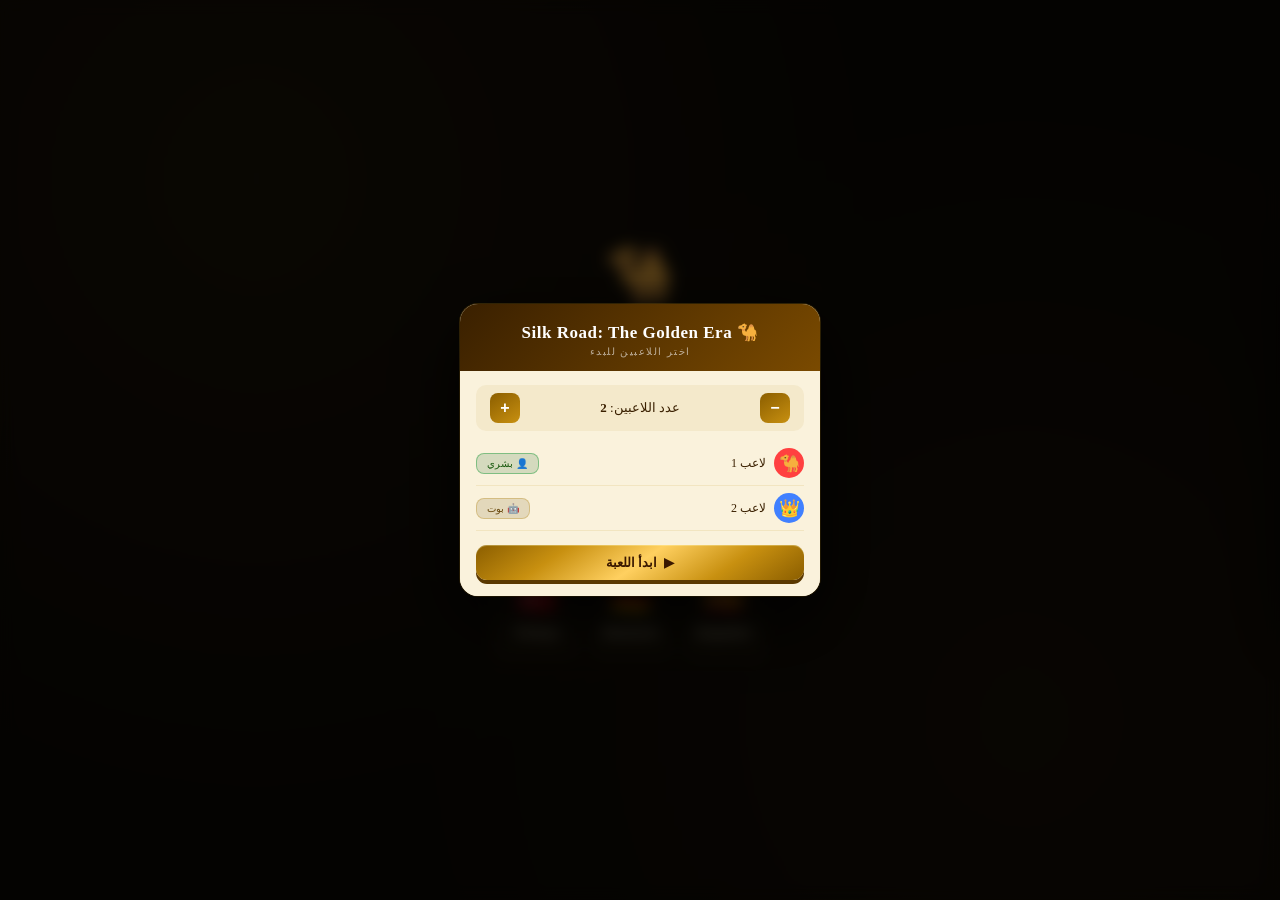
==== commit 0e227bcd: "u" ====
--- a/index.html
+++ b/index.html
@@ -22,9 +22,7 @@
 <div id="screen-container"></div>
 
 <!-- رقعة اللعبة — مخفية حتى يضغط اللاعب Start -->
-<div id="gameUI" style="display:none;">
-  <!-- محتوى لعبتك الموجود هنا كما هو -->
-</div>
+<!-- div#gameUI الحقيقي موجود أسفل — لا تكرار هنا -->
 <!-- ════════════════════════════════════
      طبقات الخلفية (z-index 0)
 ════════════════════════════════════ -->
@@ -45,7 +43,7 @@
 <!-- ════════════════════════════════════
      واجهة اللعبة الرئيسية
 ════════════════════════════════════ -->
-<div id="gameUI">
+<div id="gameUI" style="display:none;">
 
   <!-- اللوحة (خلفية) -->
   <div id="boardArea">
@@ -385,12 +383,7 @@
 <script src="js/game/actions.js"></script>        <!-- jail, cards, buy, auction, mortgage, build, trade, bankruptcy, gameover -->
 
 
-<!-- 2. بدء التشغيل -->
-<script>
-  const nav = createNavigator();
-  nav.start('language');   // يبدأ من شاشة اللغات
-</script>
-<!-- ⑦ واجهة المستخدم -->
+<!-- ⑦ واجهة المستخدم — بدء التشغيل يأتي بعد تحميل ملفات الشاشات -->
 <script src="js/ui/setup.js"></script>            <!-- openSetup, startGameFromSetup -->
 <script src="js/ui/dice.js"></script>             <!-- showDiceToast, dice canvas -->
 
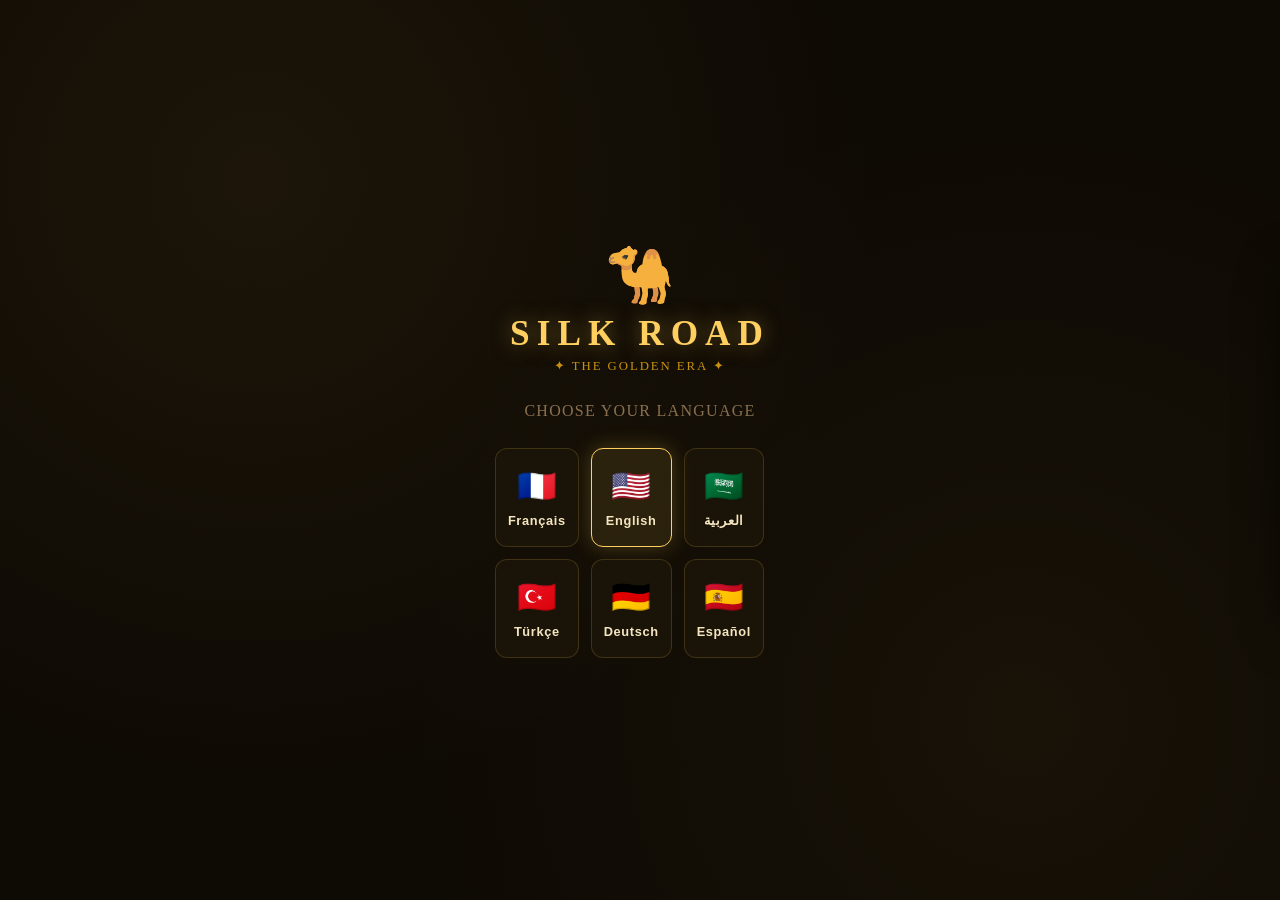
==== commit 8cd9c850: "u" ====
--- a/index.html
+++ b/index.html
@@ -272,51 +272,81 @@
   </div>
 </div>
 
-<!-- التبادل التجاري -->
-<div id="tradeModal" class="modalOv">
-  <div class="modalBox" style="max-width:380px">
-    <div class="modalHead" style="background:linear-gradient(135deg,#0e1a2e,#1a3060)">
-      <div class="modalTitle">🤝 التبادل التجاري</div>
-      <div class="modalSub">اختر ما تعرضه وما تطلبه</div>
-    </div>
-    <div class="modalBody">
-      <div style="display:grid;grid-template-columns:1fr 1fr;gap:10px">
-        <div>
-          <div class="tradePlayerLabel" id="tradeFromName">أنت</div>
-          <input id="tradeFromMoney" type="number" placeholder="دنانير تعرضها" class="dinInput" style="width:100%;margin-bottom:6px">
-          <div id="tradeFromProps" class="tradePropList"></div>
-        </div>
-        <div>
-          <div class="tradePlayerLabel" id="tradeToName">المقابل</div>
-          <input id="tradeToMoney" type="number" placeholder="دنانير تطلبها" class="dinInput" style="width:100%;margin-bottom:6px">
-          <div id="tradeToProps" class="tradePropList"></div>
-        </div>
-      </div>
-      <div style="display:flex;gap:8px;margin-top:14px">
-        <button class="goldBtn" style="flex:1" onclick="submitTrade()">إرسال العرض</button>
-        <button class="grayBtn" style="flex:1"
-          onclick="document.getElementById('tradeModal').classList.remove('open')">إلغاء</button>
-      </div>
-    </div>
-  </div>
-</div>
-
-<!-- رد على عرض التبادل -->
-<div id="tradeResponseModal" class="modalOv">
-  <div class="modalBox" style="max-width:300px;text-align:center">
-    <div class="modalHead" style="background:linear-gradient(135deg,#1a3060,#2050A0)">
-      <div class="modalTitle">عرض تبادل</div>
-    </div>
-    <div class="modalBody">
-      <div id="tradeResDesc" style="font-size:13px;color:#3a2000;margin-bottom:16px;line-height:1.6"></div>
-      <div style="display:flex;gap:8px">
-        <button class="goldBtn" style="flex:1" onclick="executeTrade()">✓ قبول</button>
-        <button class="redBtn"  style="flex:1" onclick="rejectTrade()">✗ رفض</button>
-      </div>
-    </div>
-  </div>
-</div>
-
+
+<!-- التبادل التجاري الاحترافي -->
+<div id="tradeOverlay" class="modalOv tradeOv" data-phase="build">
+  <div class="tradeBox">
+    <!-- رأس الواجهة -->
+    <div class="tradeHeader">
+      <div class="tradeHeaderTitle">⚖ التبادل التجاري</div>
+      <button class="tradeCancelBtn" onclick="cancelTradeOverlay()">✕ إلغاء</button>
+    </div>
+    <!-- الجسم المزدوج -->
+    <div class="tradeBody">
+      <!-- ══ العمود الأيسر — اللاعب العارض ══ -->
+      <div class="tradeSide tradeSide--left" id="tradeSideLeft">
+        <div class="tradePlayerHdr">
+          <span class="tphEmoji" id="tradeLeftEmoji">🧑</span>
+          <div class="tphInfo">
+            <div class="tphName" id="tradeLeftName">اللاعب</div>
+            <div class="tphMoney" id="tradeLeftMoney">0 دينار</div>
+          </div>
+          <div class="tphRole">عارض</div>
+        </div>
+        <div class="tradeCashRow">
+          <label class="tradeCashLabel">دنانير تُعرض</label>
+          <input type="number" id="tradeLeftCash" class="dinInput tradeCashInput"
+                 placeholder="0" min="0" oninput="updateTradeCashLabel('left')">
+          <span class="tradeCashBadge" id="tradeLeftCashBadge">0 ﷼</span>
+        </div>
+        <div class="tradeSectionLabel">العقارات المتاحة</div>
+        <div class="tradePropGrid" id="tradeLeftAvail"></div>
+        <div class="tradeSectionLabel tradeOfferingLabel">العرض 📤</div>
+        <div class="tradePropGrid tradeOfferingZone" id="tradeLeftOffer"></div>
+      </div>
+      <!-- ══ فاصل VS ══ -->
+      <div class="tradeVS">
+        <div class="tradeVSLine"></div>
+        <div class="tradeVSBadge">VS</div>
+        <div class="tradeVSLine"></div>
+      </div>
+      <!-- ══ العمود الأيمن — اللاعب المستقبل ══ -->
+      <div class="tradeSide tradeSide--right" id="tradeSideRight">
+        <div class="tradePlayerHdr">
+          <span class="tphEmoji" id="tradeRightEmoji">🤖</span>
+          <div class="tphInfo">
+            <div class="tphName" id="tradeRightName">الخصم</div>
+            <div class="tphMoney" id="tradeRightMoney">0 دينار</div>
+          </div>
+          <div class="tphRole">مستقبل</div>
+        </div>
+        <div class="tradeCashRow">
+          <label class="tradeCashLabel">دنانير تُطلب</label>
+          <input type="number" id="tradeRightCash" class="dinInput tradeCashInput"
+                 placeholder="0" min="0" oninput="updateTradeCashLabel('right')">
+          <span class="tradeCashBadge" id="tradeRightCashBadge">0 ﷼</span>
+        </div>
+        <div class="tradeSectionLabel">العقارات المتاحة</div>
+        <div class="tradePropGrid" id="tradeRightAvail"></div>
+        <div class="tradeSectionLabel tradeOfferingLabel">المطلوب 📥</div>
+        <div class="tradePropGrid tradeOfferingZone" id="tradeRightOffer"></div>
+      </div>
+    </div><!-- /tradeBody -->
+    <!-- شريط الإجراءات — build phase -->
+    <div class="tradeActions tradeActions--build">
+      <button class="goldBtn tradeActBtn" onclick="submitTradeOffer()">إرسال العرض 📨</button>
+    </div>
+    <!-- شريط الإجراءات — respond phase -->
+    <div class="tradeActions tradeActions--respond">
+      <div class="tradeResDesc" id="tradeResDesc"></div>
+      <div class="tradeResButtons">
+        <button class="goldBtn tradeActBtn" onclick="acceptTradeOffer()">✅ قبول</button>
+        <button class="redBtn  tradeActBtn" onclick="rejectTradeOffer()">❌ رفض</button>
+        <button class="grayBtn tradeActBtn" onclick="counterTradeOffer()">⚖️ عرض مضاد</button>
+      </div>
+    </div>
+  </div><!-- /tradeBox -->
+</div><!-- /tradeOverlay -->
 <!-- إفلاس -->
 <div id="bankruptModal" class="modalOv">
   <div class="modalBox" style="max-width:260px;text-align:center">
--- a/css/screens.css
+++ b/css/screens.css
@@ -28,6 +28,9 @@
   position: fixed;
   inset: 0;
   z-index: 100;
+  /* pointer-events: none هنا حتى لا يحجب الرقعة بعد بدء اللعبة.
+     الشاشات النشطة تتجاوزه بـ pointer-events: all */
+  pointer-events: none;
 }
 
 /* ─── شاشة عامة ───────────────────────────────────────────────── */
@@ -39,11 +42,12 @@
   justify-content: center;
   background: var(--bg-dark);
   opacity: 0;
+  pointer-events: none;   /* مخفية → لا تحجب النقرات */
   transition: opacity .3s ease;
   overflow: hidden;
 }
-.screen.active   { opacity: 1; pointer-events: all; }
-.screen.leaving  { opacity: 0; pointer-events: none; }
+.screen.active   { opacity: 1; pointer-events: all; }   /* نشطة → تستقبل النقرات */
+.screen.leaving  { opacity: 0; pointer-events: none; }  /* خروج → لا تحجب النقرات */
 
 /* ─── خلفية زخرفية مشتركة ─────────────────────────────────────── */
 .lang-bg-pattern,
@@ -480,10 +484,215 @@
 }
 .ng-toast.show { opacity: 1; transform: translateX(-50%) translateY(0); }
 
-/* ── Responsive ─────────────────────────────────────────────────── */
-@media (max-width: 640px) {
-  .ng-body         { grid-template-columns: 1fr; }
-  .ng-col:first-child { border-right: none; border-bottom: 1px solid rgba(212,168,67,.15); }
-  .gm-side         { display: none; }
-  .lang-grid       { grid-template-columns: repeat(2, 1fr); }
-}
+/* ══════════════════════════════════════════════════════════════════
+   RESPONSIVE — شاشات الهاتف (Mobile First)
+   ══════════════════════════════════════════════════════════════════ */
+
+/* ─── هاتف صغير جداً (< 360px) ──────────────────────────────────── */
+@media (max-width: 359px) {
+  .lang-logo-icon   { font-size: 2rem; }
+  .lang-logo-title  { font-size: 1.2rem; letter-spacing: .08em; }
+  .lang-grid        { grid-template-columns: repeat(2, 1fr); gap: 8px; }
+  .lang-btn         { padding: 12px 6px; min-height: 70px; }
+  .lang-flag        { font-size: 1.3rem; }
+  .lang-name        { font-size: .68rem; }
+  .gm-logo-title    { font-size: 1.4rem; }
+  .gm-btn-stack .btn-3d { padding: 13px 14px; font-size: .85rem; }
+}
+
+/* ─── هاتف عادي — بورتريت (≤ 479px) ─────────────────────────────── */
+@media (max-width: 479px) {
+
+  /* ── أزرار 3D: حجم لمس مريح (min 48px) ── */
+  .btn-3d           { min-height: 48px; padding: 13px 22px; font-size: .92rem; }
+  .btn-green        { min-height: 52px; padding: 14px 28px; }
+
+  /* ════ Screen 1: Language ════ */
+  .lang-content {
+    gap: 20px;
+    padding: 0 18px;
+    width: 100%;
+    box-sizing: border-box;
+  }
+  .lang-logo-icon   { font-size: 2.6rem; margin-bottom: 4px; }
+  .lang-logo-title  { font-size: 1.55rem; letter-spacing: .12em; }
+  .lang-logo-sub    { font-size: .72rem; letter-spacing: .1em; }
+  .lang-prompt      { font-size: .85rem; }
+
+  .lang-grid {
+    grid-template-columns: repeat(2, 1fr);
+    gap: 10px;
+    width: 100%;
+    max-width: 100%;
+    padding: 0;
+  }
+  .lang-btn {
+    padding: 14px 10px;
+    min-height: 82px;
+    border-radius: 10px;
+    gap: 6px;
+  }
+  .lang-flag        { font-size: 1.8rem; }
+  .lang-name        { font-size: .76rem; }
+
+  /* ════ Screen 2: GameMode ════ */
+  .screen-gamemode  { flex-direction: column; align-items: stretch; }
+  .gm-side          { display: none; }
+
+  .gm-back-btn {
+    top: 12px;
+    left: 12px;
+    padding: 8px 14px;
+    font-size: .78rem;
+    border-radius: 8px;
+  }
+  .gm-center {
+    flex: 1;
+    padding: 58px 20px 20px;
+    max-width: 100%;
+    width: 100%;
+    gap: 14px;
+    justify-content: center;
+    box-sizing: border-box;
+  }
+  .gm-logo-icon     { font-size: 2.8rem; margin-bottom: 2px; }
+  .gm-logo-title    { font-size: 1.7rem; letter-spacing: .15em; }
+  .gm-logo-sub      { font-size: .72rem; }
+
+  .gm-btn-stack     { gap: 10px; width: 100%; }
+  .gm-btn-stack .btn-3d {
+    padding: 15px 18px;
+    min-height: 54px;
+    font-size: .92rem;
+    width: 100%;
+    justify-content: flex-start;
+  }
+
+  /* ════ Screen 3: NewGame ════ */
+  .ng-header        { padding: 10px 14px; gap: 10px; }
+  .ng-title         { font-size: .95rem; letter-spacing: .07em; }
+  .ng-version       { display: none; }
+  .ng-back-btn      { font-size: .76rem; padding: 7px 12px; }
+
+  .ng-body          { grid-template-columns: 1fr; }
+  .ng-col           { padding: 16px 18px; gap: 10px; }
+  .ng-col:first-child {
+    border-right: none;
+    border-bottom: 1px solid rgba(212,168,67,.15);
+  }
+  .ng-section-label { font-size: .78rem; }
+
+  .count-btn        { min-height: 46px; font-size: 1rem; padding: 10px 8px; }
+
+  .ng-input {
+    padding: 13px 14px;
+    font-size: 1rem;
+    min-height: 48px;
+    box-sizing: border-box;
+  }
+
+  .ng-slider-row    { flex-wrap: wrap; gap: 6px; }
+  .ng-slider-row input[type=range] {
+    width: 100%;
+    height: 8px;
+  }
+  .ng-slider-val    { min-width: 100%; text-align: start; font-size: .82rem; }
+
+  .rule-row         { padding: 12px 10px; gap: 8px; }
+  .rule-label       { font-size: .82rem; }
+  .toggle-track     { width: 38px; height: 22px; border-radius: 11px; }
+  .toggle-thumb     { width: 16px; height: 16px; }
+  .toggle-pill input:checked + .toggle-track .toggle-thumb { transform: translateX(16px); }
+
+  .ng-summary       { padding: 12px 14px; }
+  .summary-line     { font-size: .8rem; }
+
+  .ng-footer {
+    padding: 12px 16px;
+    flex-direction: column;
+    gap: 10px;
+  }
+  .ng-footer .btn-ghost,
+  .ng-footer .btn-green {
+    max-width: 100%;
+    width: 100%;
+    min-height: 50px;
+    justify-content: center;
+  }
+}
+
+/* ─── هاتف متوسط — بورتريت (480px – 640px) ──────────────────────── */
+@media (min-width: 480px) and (max-width: 640px) {
+  .lang-grid {
+    width: 100%;
+    max-width: 100%;
+    padding: 0 16px;
+    box-sizing: border-box;
+  }
+  .lang-btn         { min-height: 78px; }
+  .gm-side          { display: none; }
+  .gm-center        { padding: 60px 28px 24px; max-width: 100%; }
+  .gm-btn-stack .btn-3d { min-height: 52px; }
+  .ng-body          { grid-template-columns: 1fr; }
+  .ng-col:first-child {
+    border-right: none;
+    border-bottom: 1px solid rgba(212,168,67,.15);
+  }
+  .ng-footer        { justify-content: stretch; }
+  .ng-footer .btn-ghost,
+  .ng-footer .btn-green { flex: 1; max-width: 50%; min-height: 48px; }
+}
+
+/* ─── موبايل أفقي — Landscape (ارتفاع < 500px) ──────────────────── */
+@media (max-height: 500px) and (orientation: landscape) {
+
+  /* ── Screen 1: Language — تخطيط أفقي ── */
+  .lang-content {
+    flex-direction: row;
+    flex-wrap: wrap;
+    justify-content: center;
+    align-items: center;
+    gap: 16px;
+    padding: 0 20px;
+  }
+  .lang-logo         { flex: 0 0 auto; text-align: center; }
+  .lang-logo-icon    { font-size: 1.8rem; margin-bottom: 2px; }
+  .lang-logo-title   { font-size: 1.2rem; }
+  .lang-logo-sub     { font-size: .62rem; }
+  .lang-prompt       { display: none; }
+  .lang-grid {
+    grid-template-columns: repeat(3, 1fr);
+    max-width: 320px;
+    gap: 8px;
+  }
+  .lang-btn          { padding: 10px 8px; min-height: 62px; }
+  .lang-flag         { font-size: 1.3rem; }
+  .lang-name         { font-size: .68rem; }
+
+  /* ── Screen 2: GameMode — مضغوط ── */
+  .gm-side           { display: none; }
+  .gm-center         { padding: 44px 24px 12px; gap: 10px; }
+  .gm-logo-icon      { font-size: 2rem; margin-bottom: 0; }
+  .gm-logo-title     { font-size: 1.3rem; }
+  .gm-btn-stack      { gap: 7px; }
+  .gm-btn-stack .btn-3d {
+    padding: 11px 16px;
+    min-height: 44px;
+    font-size: .87rem;
+  }
+
+  /* ── Screen 3: NewGame — عمودان مضغوطان ── */
+  .ng-body           { grid-template-columns: 1fr 1fr; }
+  .ng-col:first-child {
+    border-right: 1px solid rgba(212,168,67,.15);
+    border-bottom: none;
+  }
+  .ng-col            { padding: 10px 14px; gap: 7px; }
+  .count-btn         { min-height: 38px; padding: 6px; font-size: .9rem; }
+  .ng-input          { padding: 8px 12px; min-height: 40px; font-size: .9rem; }
+  .rule-row          { padding: 8px 10px; }
+  .rule-label        { font-size: .78rem; }
+  .ng-footer         { padding: 10px 14px; }
+  .ng-footer .btn-ghost,
+  .ng-footer .btn-green { min-height: 42px; flex: 1; max-width: 50%; }
+}
--- a/css/modals.css
+++ b/css/modals.css
@@ -72,13 +72,176 @@
 .buildSellBtn{background:rgba(180,0,0,.1);border:1px solid rgba(180,0,0,.25);border-radius:6px;padding:3px 7px;font-size:9px;color:#7a1010;cursor:pointer;}
 
 /* ═══════════════════════════════════════════
-   TRADE MODAL specific
-═══════════════════════════════════════════ */
-.tradePlayerLabel{font-size:11px;font-weight:900;color:#3a2000;margin-bottom:6px;text-align:center;}
-.tradePropList{display:flex;flex-wrap:wrap;gap:4px;min-height:40px;}
-.tradeProp{border:2px solid;border-radius:7px;padding:3px 6px;cursor:pointer;font-size:10px;
-  background:rgba(255,255,255,.6);transition:background .15s;}
-.tradeProp.sel{background:rgba(255,200,0,.25);}
+   TRADE OVERLAY — Professional Full-Screen
+═══════════════════════════════════════════ */
+/* Outer overlay: stretch to fill entire viewport */
+.tradeOv { align-items:stretch; justify-content:stretch; }
+.tradeBox {
+  width:100%; height:100%;
+  background:#FAF2DC;
+  display:flex; flex-direction:column;
+  overflow:hidden;
+  border-radius:0;
+  box-shadow:none;
+  transform:none;
+  animation:tradeSlideIn .32s cubic-bezier(.34,1.2,.64,1) both;
+}
+@keyframes tradeSlideIn {
+  from { opacity:0; transform:translateY(40px) scale(.97); }
+  to   { opacity:1; transform:translateY(0)    scale(1);   }
+}
+/* ── Header bar ── */
+.tradeHeader {
+  display:flex; align-items:center; justify-content:space-between;
+  padding:10px 18px; flex-shrink:0;
+  background:linear-gradient(135deg,#0e1a2e,#1a3060);
+}
+.tradeHeaderTitle { font-size:16px; font-weight:900; color:var(--gold); letter-spacing:1px; }
+.tradeCancelBtn {
+  background:rgba(180,0,0,.2); border:1px solid rgba(180,0,0,.4);
+  border-radius:8px; padding:5px 12px; font-size:12px; color:#ffaaaa; cursor:pointer;
+}
+/* ── Two-column body ── */
+.tradeBody {
+  flex:1; min-height:0; overflow:hidden;
+  display:grid;
+  grid-template-columns:1fr 48px 1fr;
+  direction:ltr;   /* force LTR so columns don't flip in RTL page */
+}
+/* ── Each side panel ── */
+.tradeSide {
+  padding:10px 12px; overflow-y:auto; -webkit-overflow-scrolling:touch;
+  display:flex; flex-direction:column; gap:8px;
+}
+.tradeSide--left  { background:rgba(0,0,0,.04); border-right:1px solid rgba(180,130,0,.12); }
+.tradeSide--right { background:rgba(0,0,0,.02); }
+/* ── Player header ── */
+.tradePlayerHdr {
+  display:flex; align-items:center; gap:10px;
+  background:rgba(180,130,0,.10); border:1px solid rgba(180,130,0,.25);
+  border-radius:12px; padding:8px 12px; flex-shrink:0;
+}
+.tphEmoji { font-size:26px; line-height:1; flex-shrink:0; }
+.tphInfo  { flex:1; min-width:0; direction:rtl; }
+.tphName  {
+  font-size:13px; font-weight:900; color:#3a2000;
+  white-space:nowrap; overflow:hidden; text-overflow:ellipsis;
+}
+.tphMoney {
+  font-size:11px; font-weight:700; color:var(--gold-dark);
+  font-family:'Courier New',monospace; margin-top:2px;
+}
+.tphRole {
+  font-size:9px; background:rgba(180,130,0,.18); border-radius:6px;
+  padding:2px 7px; color:#6a4010; letter-spacing:.5px; flex-shrink:0;
+}
+/* ── Cash input row ── */
+.tradeCashRow {
+  display:flex; align-items:center; gap:6px; flex-shrink:0; direction:rtl;
+}
+.tradeCashLabel { font-size:9px; color:#6a4a10; flex-shrink:0; white-space:nowrap; }
+.tradeCashInput { flex:1; min-width:0; }
+.tradeCashBadge {
+  font-size:10px; font-weight:900; color:var(--gold-dark);
+  font-family:'Courier New',monospace; flex-shrink:0;
+}
+/* ── Section labels ── */
+.tradeSectionLabel {
+  font-size:9px; font-weight:900; color:#9a7030;
+  letter-spacing:1.5px; text-transform:uppercase;
+  padding:4px 0 2px; border-bottom:1px solid rgba(180,130,0,.15);
+  flex-shrink:0; direction:rtl;
+}
+.tradeOfferingLabel { color:var(--gold-dark); }
+/* ── Property thumbnail grid ── */
+.tradePropGrid {
+  display:flex; flex-wrap:wrap; gap:6px;
+  min-height:54px; direction:rtl;
+}
+/* Individual property thumbnail card */
+.tradePropCard {
+  width:72px; height:54px;
+  border-radius:8px; border:2px solid;
+  background:rgba(255,255,255,.75);
+  display:flex; flex-direction:column; overflow:hidden;
+  cursor:pointer; position:relative; flex-shrink:0;
+  transition:transform .15s, box-shadow .15s;
+  box-shadow:0 2px 6px rgba(0,0,0,.18);
+}
+.tradePropCard:active { transform:scale(.93); }
+.tpcBand  { height:12px; width:100%; flex-shrink:0; }
+.tpcName  {
+  flex:1; display:flex; align-items:center; justify-content:center;
+  padding:0 3px; font-size:8px; font-weight:700; color:#3a2000;
+  text-align:center; line-height:1.2; direction:rtl;
+}
+.tpcPrice {
+  font-size:7px; color:var(--gold-dark); font-family:'Courier New',monospace;
+  text-align:center; padding-bottom:3px; flex-shrink:0;
+}
+/* Selected card — in the offering zone */
+.tradePropCard.inOffer {
+  box-shadow:0 0 0 2px var(--gold), 0 3px 10px rgba(0,0,0,.3);
+  background:rgba(255,210,60,.15);
+}
+/* Blocked card — mortgaged or has buildings */
+.tradePropCard.blocked {
+  opacity:.42; cursor:not-allowed; filter:grayscale(.55);
+}
+.tradePropCard.blocked::after {
+  content:'🔒'; position:absolute;
+  top:50%; left:50%; transform:translate(-50%,-50%);
+  font-size:18px;
+}
+/* Offering / demand drop zone */
+.tradeOfferingZone {
+  background:rgba(180,130,0,.06);
+  border:1.5px dashed rgba(180,130,0,.3);
+  border-radius:10px; padding:6px; min-height:68px;
+  transition:background .2s, border-color .2s;
+}
+/* ── VS divider ── */
+.tradeVS {
+  display:flex; flex-direction:column;
+  align-items:center; justify-content:center;
+  gap:8px; padding:10px 0;
+}
+.tradeVSLine {
+  flex:1; width:1px;
+  background:linear-gradient(to bottom,transparent,rgba(180,130,0,.3),transparent);
+}
+.tradeVSBadge {
+  width:36px; height:36px; border-radius:50%; flex-shrink:0;
+  background:linear-gradient(135deg,#8B5E00,#C89010);
+  display:flex; align-items:center; justify-content:center;
+  font-size:10px; font-weight:900; color:#fff; letter-spacing:1px;
+  box-shadow:0 2px 8px rgba(0,0,0,.4);
+}
+/* ── Bottom action bars — toggled by data-phase ── */
+.tradeActions {
+  display:none; padding:10px 16px; flex-shrink:0;
+  border-top:1px solid rgba(180,130,0,.2);
+  background:rgba(250,242,220,.97); gap:10px;
+}
+#tradeOverlay[data-phase="build"]   .tradeActions--build   { display:flex; justify-content:flex-end; }
+#tradeOverlay[data-phase="respond"] .tradeActions--respond {
+  display:flex; flex-direction:column; align-items:center; gap:8px;
+}
+.tradeResDesc {
+  font-size:12px; color:#3a2000; text-align:center;
+  line-height:1.7; white-space:pre-line; direction:rtl;
+}
+.tradeResButtons { display:flex; gap:10px; }
+.tradeActBtn { min-width:90px; }
+/* Respond phase: both sides read-only */
+#tradeOverlay[data-phase="respond"] .tradeCashInput { pointer-events:none; opacity:.55; }
+#tradeOverlay[data-phase="respond"] .tradePropCard  { pointer-events:none; }
+/* ── Flying card animation (JS-injected clone) ── */
+.tradeFlyCard {
+  position:fixed; z-index:9999; border-radius:8px;
+  pointer-events:none; will-change:transform,opacity;
+  transition:transform .55s cubic-bezier(.4,0,.2,1), opacity .55s ease;
+}
 
 /* ═══════════════════════════════════════════
    SHARED BUTTON STYLES (used across modals)
